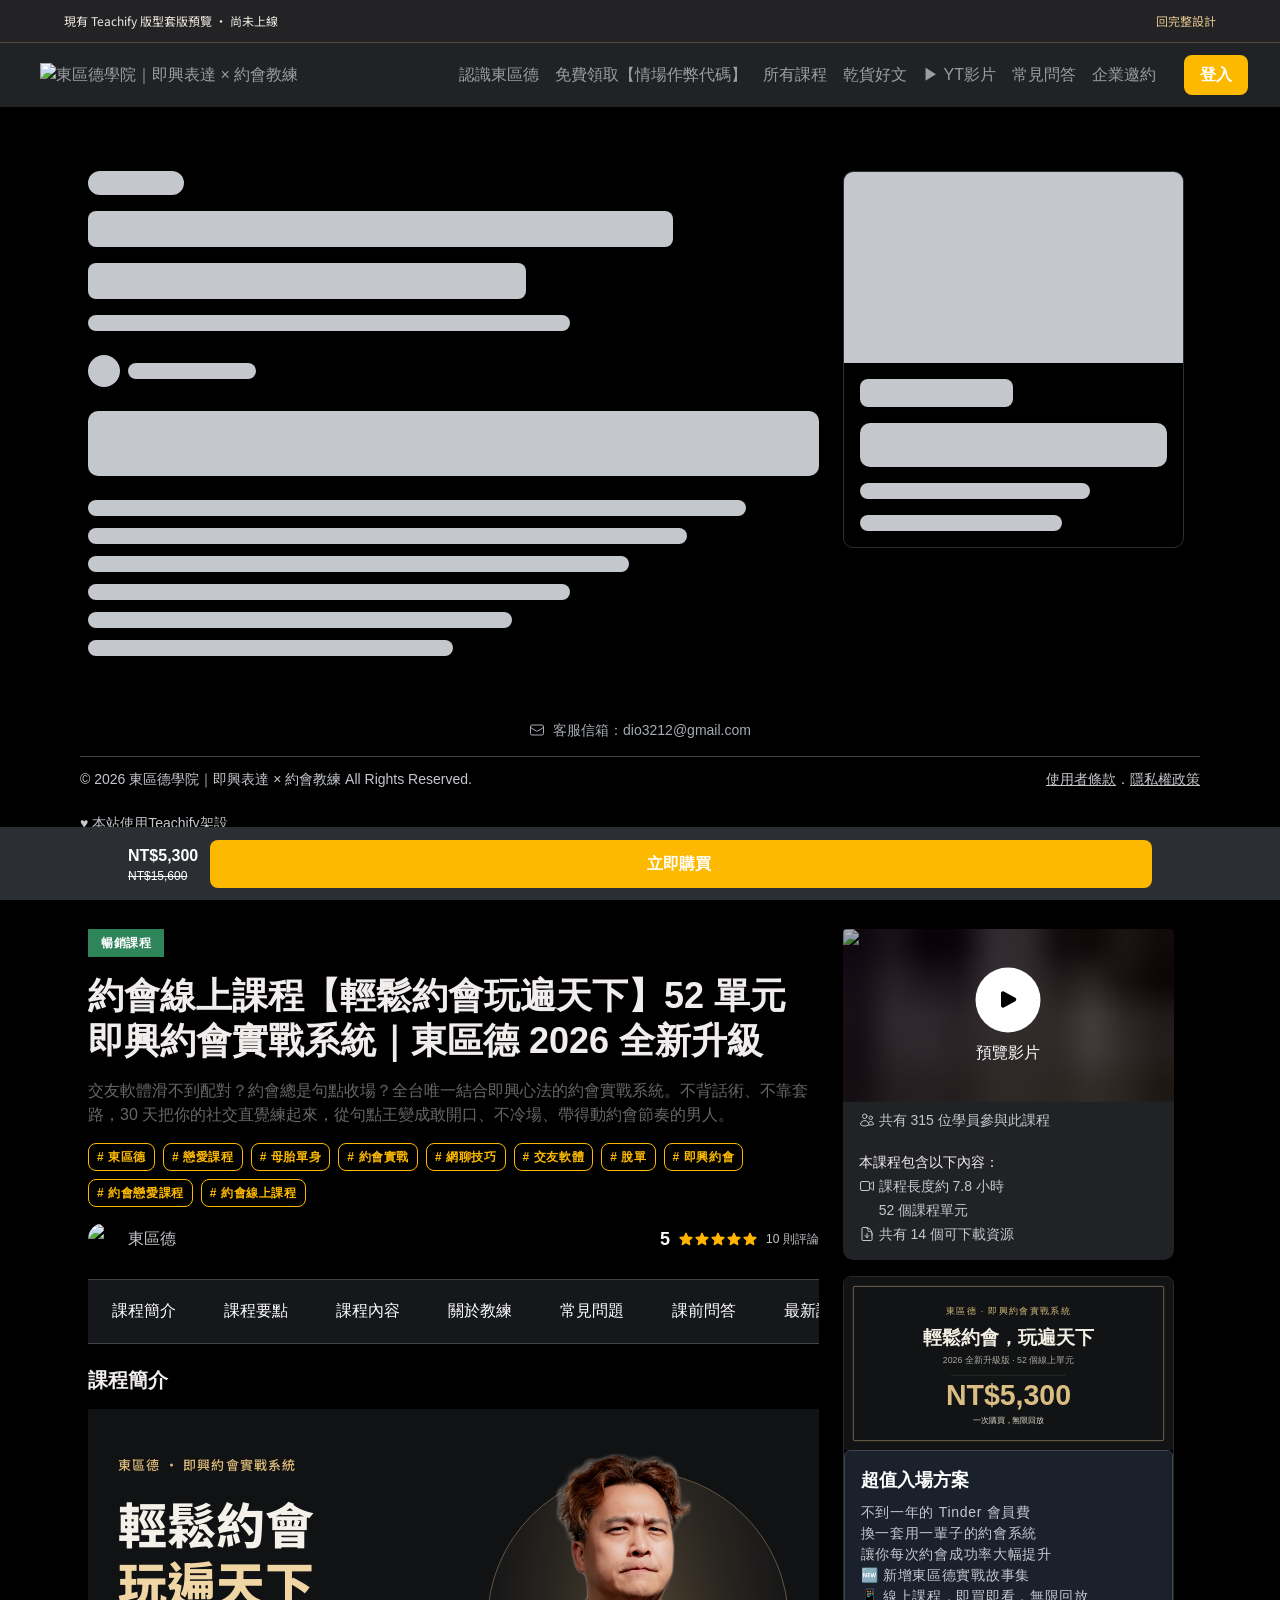
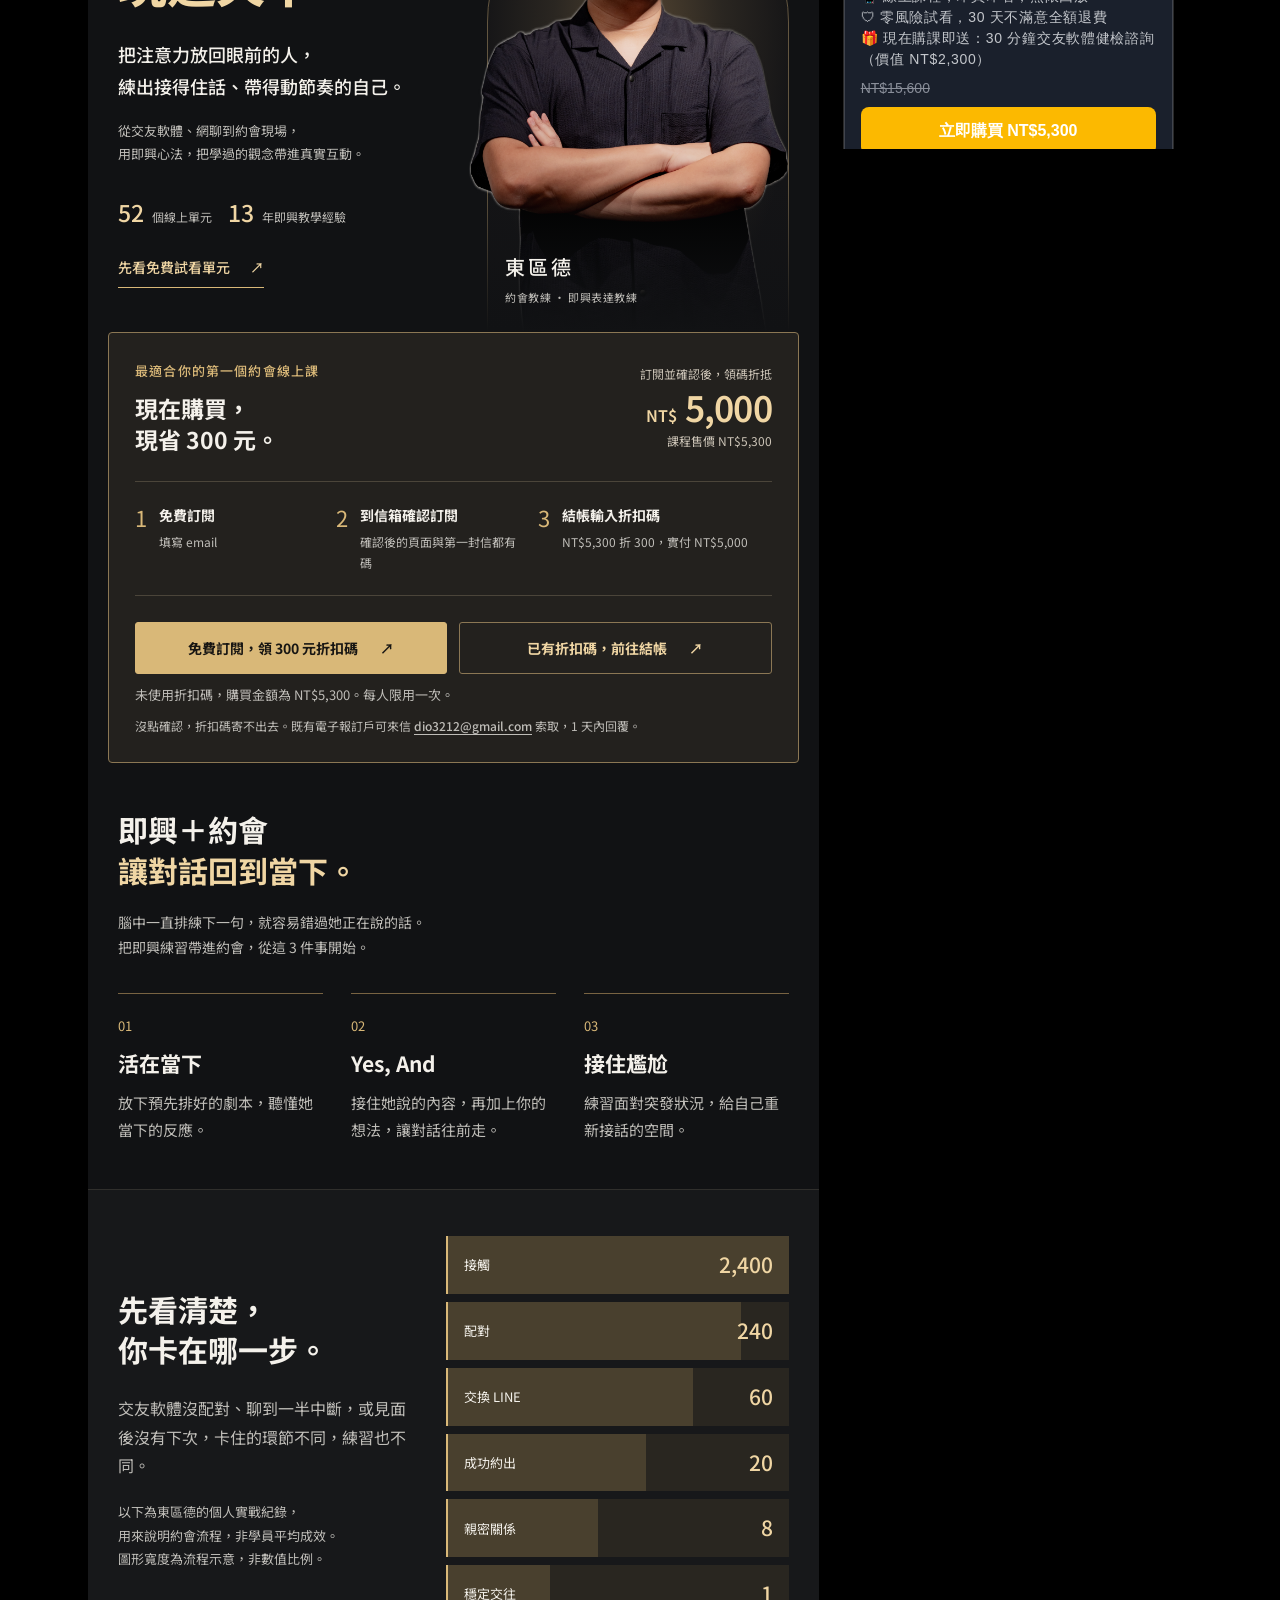
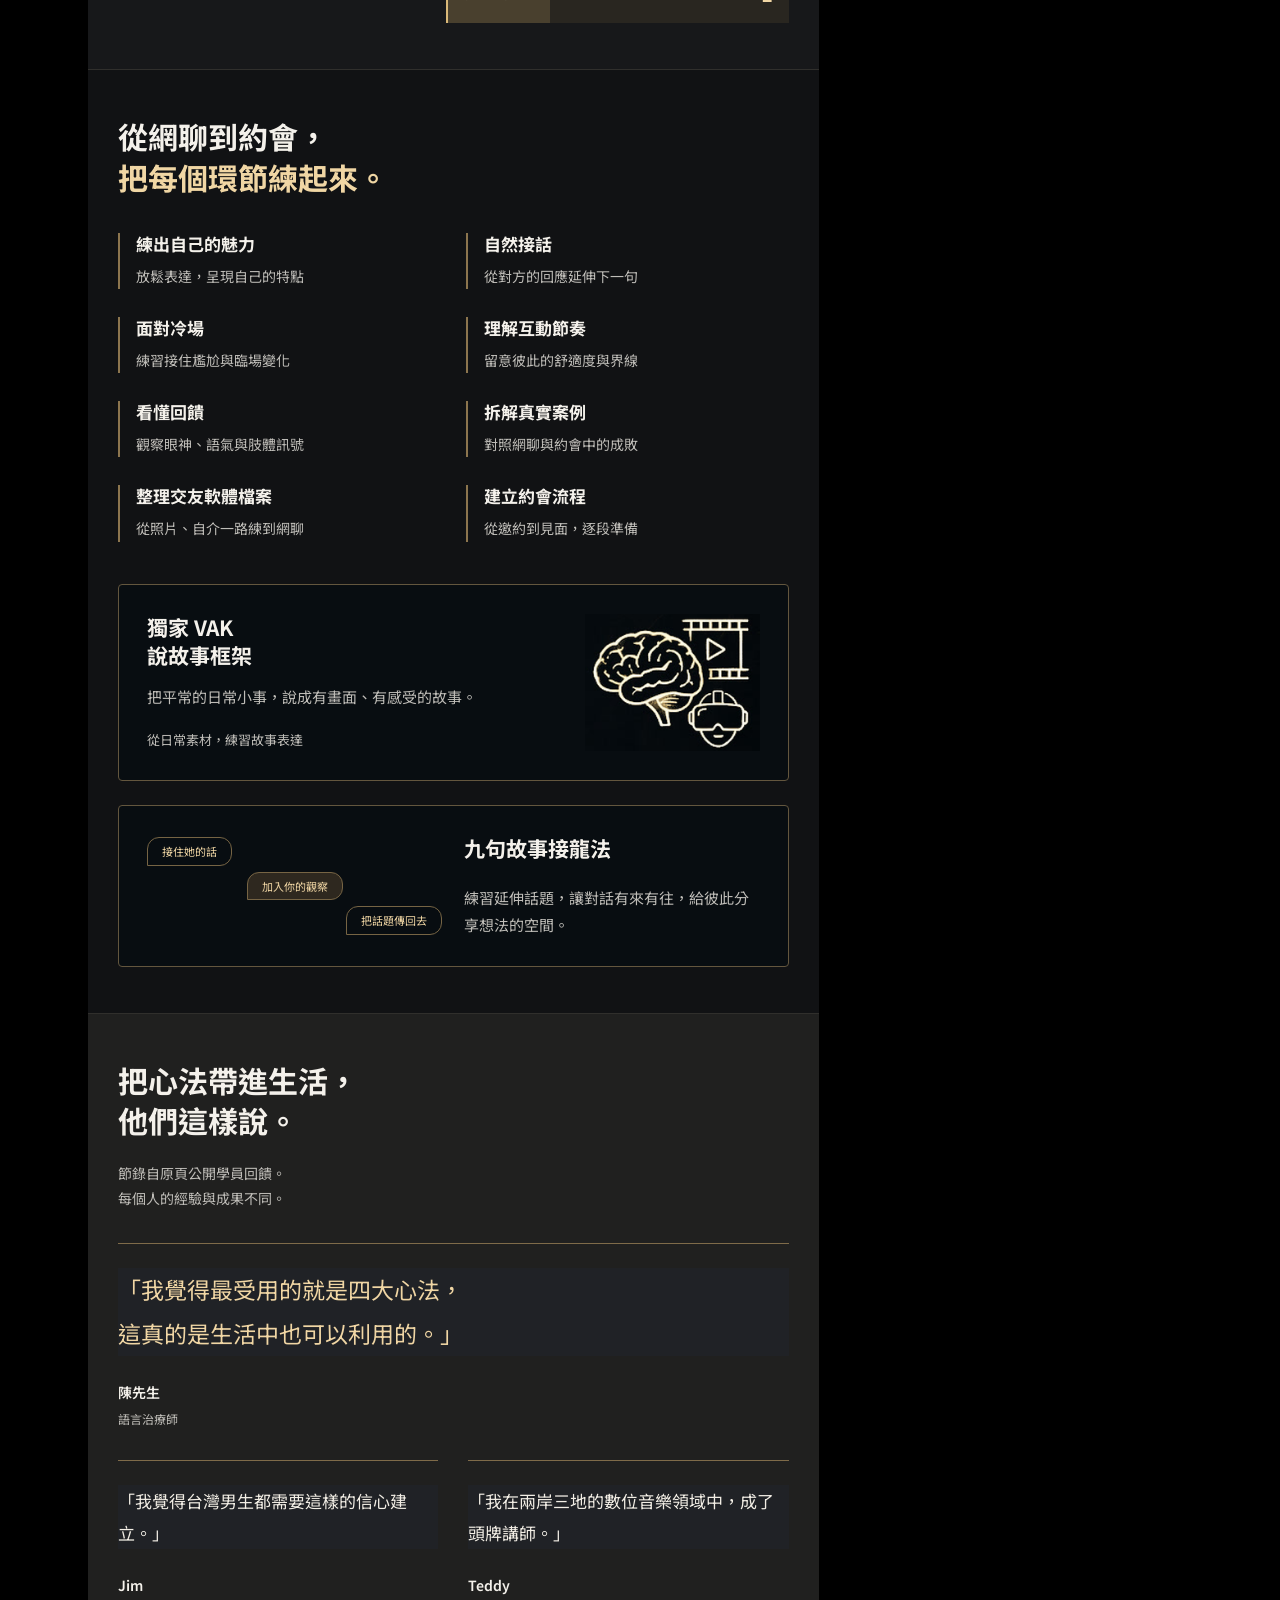
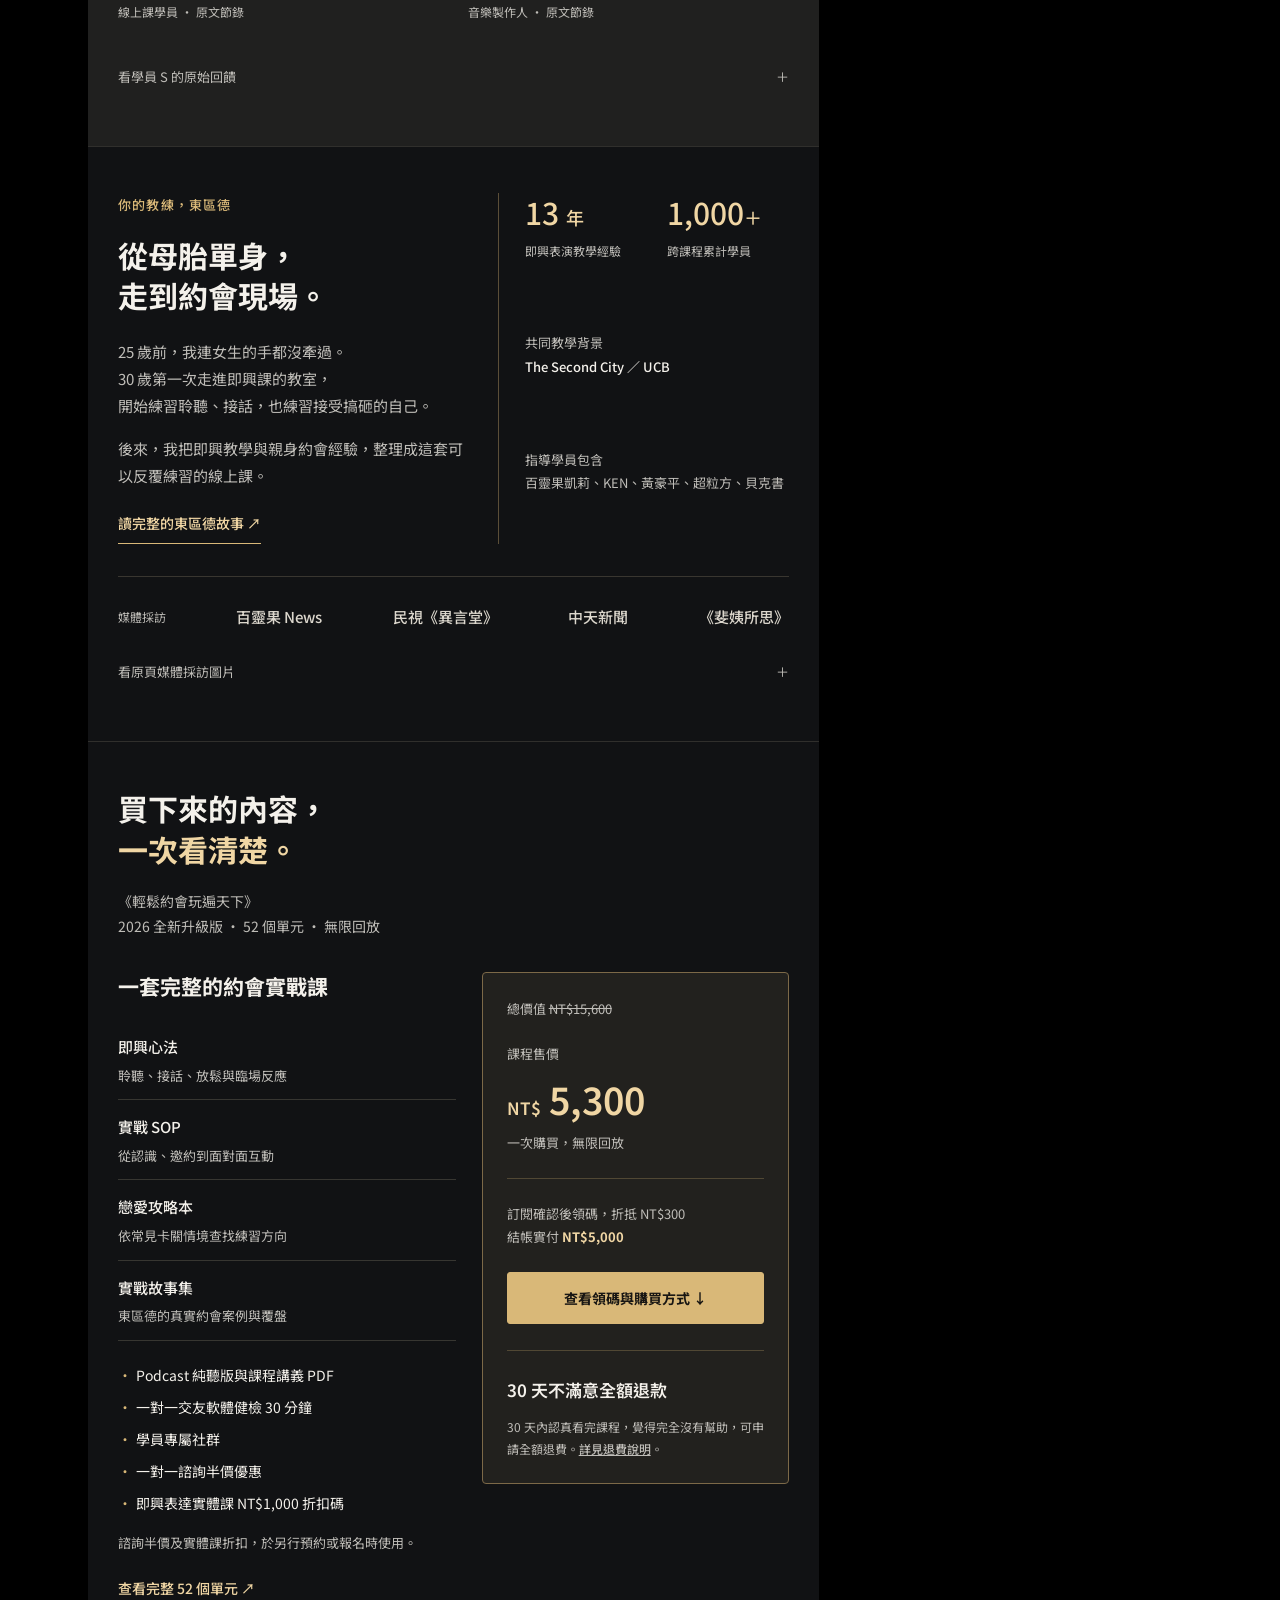
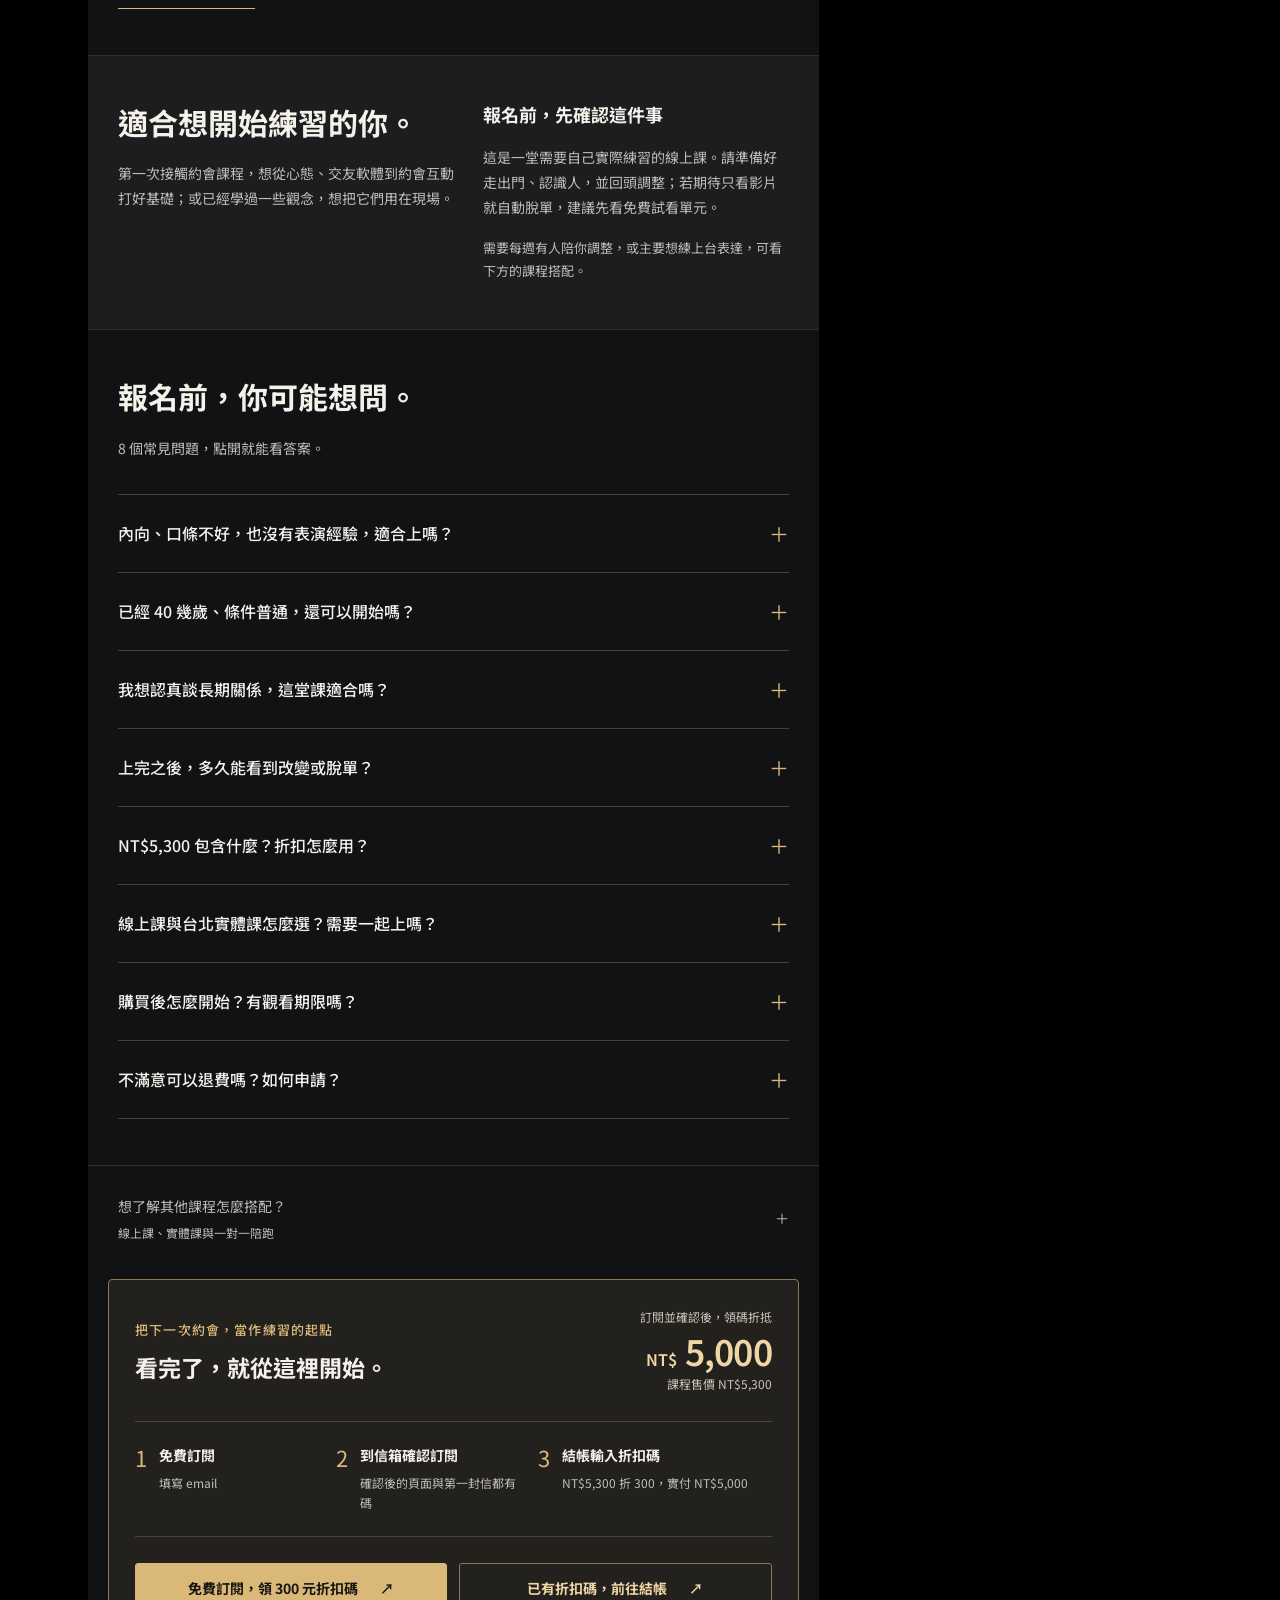
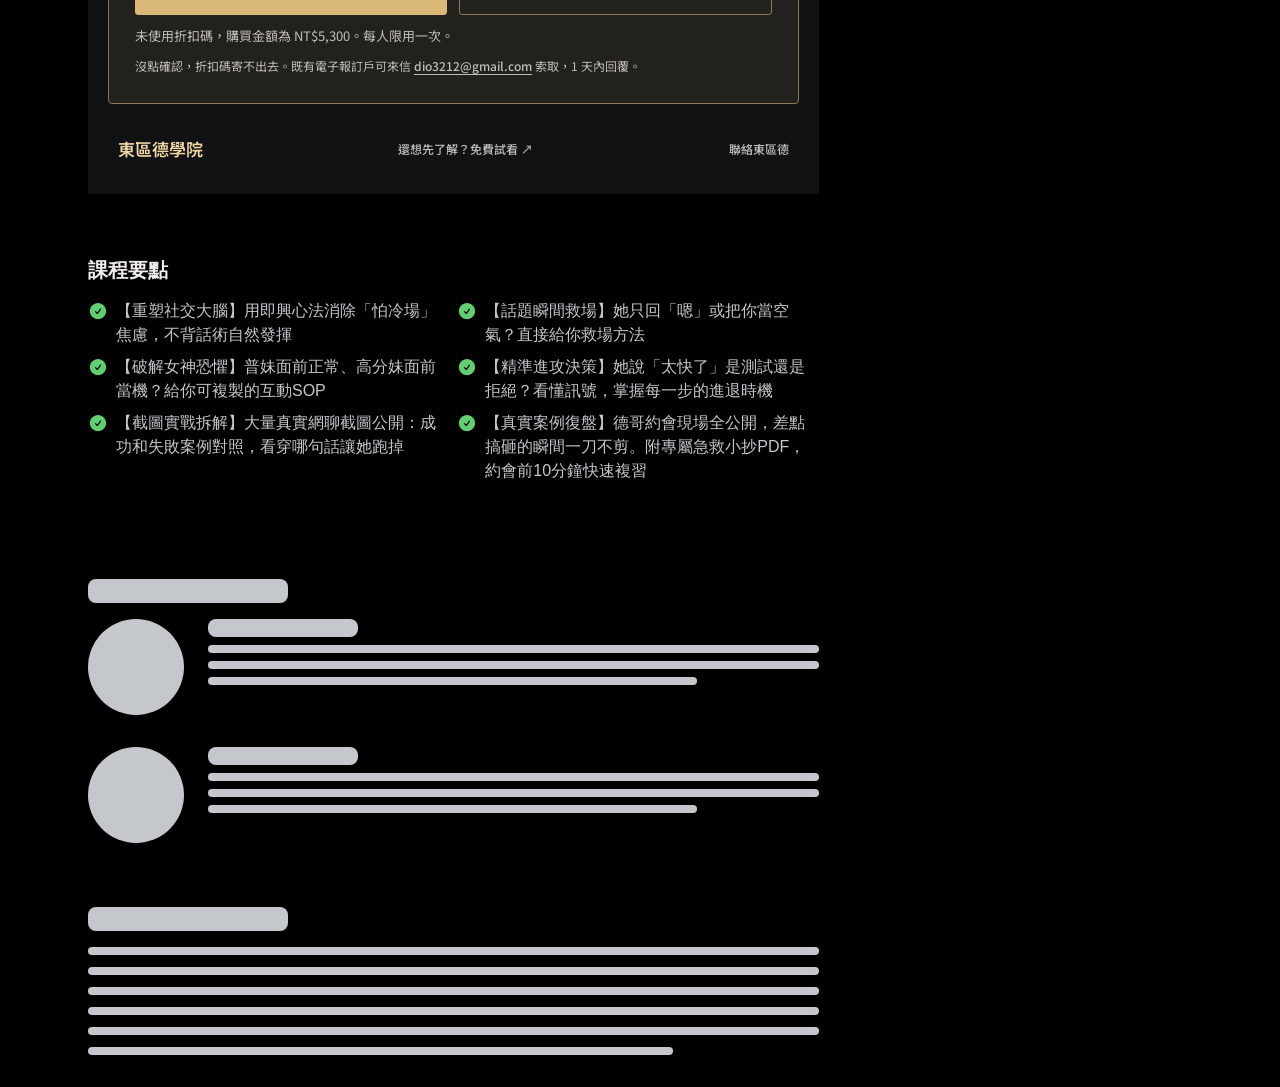
==== platform-preview.html @ cafd74aa "Publish course design preview for mobile review" ====
<!DOCTYPE html>
<html class="dark" data-dpl-id="dpl_GpufBgTNr7kVgZqBGehk2gCC9Cjb" data-theme="dark" lang="zh-TW"><head><meta charset="utf-8"/><meta content="width=device-width, initial-scale=1" name="viewport"/><link data-precedence="next" href="assets/platform-0.css" rel="stylesheet"/><link data-precedence="next" href="assets/platform-1.css" rel="stylesheet"/><meta content="" name="next-size-adjust"/><meta content="notranslate" name="google"/><link href="https://s.teachifycdn.com" rel="preconnect"/><title>約會線上課程｜輕鬆約會玩遍天下・即興約會實戰系統｜東區德</title><meta content="gt1OTqelJkVAQu89aeY-Hbd9SSR4gyKDuWW5KPuzaQw" name="google-site-verification"/><link href="https://dioacademy.tw/courses/improvdating.md" rel="alternate" type="text/markdown"/><meta content="gt1OTqelJkVAQu89aeY-Hbd9SSR4gyKDuWW5KPuzaQw" name="google-site-verification"/><meta content="summary_large_image" name="twitter:card"/><meta content="約會線上課程｜輕鬆約會玩遍天下・即興約會實戰系統｜東區德" name="twitter:title"/><meta content="約會線上課程《輕鬆約會玩遍天下》：52 單元、8 小時，從交友軟體檔案、網聊節奏到約會現場的臨場反應，用即興心法一次打通。13 年即興教練東區德親授，30 天不滿意全額退費。" name="twitter:description"/><meta content="https://s.teachifycdn.com/image/width=1200,quality=80/course/cover_photo/5167f36f-24be-4bf2-8df0-d4dcd463364e/6dd6cca4-dcba-498c-91af-2bfdadcface2.png" name="twitter:image"/><meta content="約會線上課程【輕鬆約會玩遍天下】52 單元即興約會實戰系統｜東區德 2026 全新升級" name="twitter:image:alt"/><link href="https://s.teachifycdn.com/image/width=180,quality=80/school/favicon/0bd36c93-51b1-4aa8-a9fa-98832effd8a9/175185d8-6d73-4ff3-9c79-03db3300010d.png" rel="icon"/><link href="https://s.teachifycdn.com/image/width=180,quality=80/school/favicon/0bd36c93-51b1-4aa8-a9fa-98832effd8a9/175185d8-6d73-4ff3-9c79-03db3300010d.png" rel="apple-touch-icon"/><link href="https://dioacademy.tw/llms.txt" rel="llms-txt"/><link href="https://dioacademy.tw/llms.txt" rel="describedby" type="text/markdown"/><link href="https://dioacademy.tw/sitemap.xml" rel="sitemap" type="application/xml"/><link href="https://dioacademy.tw/.well-known/api-catalog" rel="api-catalog"/><link href="https://dioacademy.tw/.well-known/agent-skills/index.json" rel="agent-skills"/><link href="https://dioacademy.tw/.well-known/mcp/server-card.json" rel="mcp-server"/><link href="https://dioacademy.tw/.well-known/acp.json" rel="acp"/><link href="https://loopwise.com" rel="generator"/><link href="https://dioacademy.tw/courses/improvdating.md" rel="alternate" type="text/markdown"/><style id="ssr-brand-vars">:root[lang] { --color-brand-primaryColor: #fcb900; --dt-color-brand-primaryColor: #fcb900; --color-brand-secondaryColor: #202226; --dt-color-brand-secondaryColor: #202226; --color-brand-titleColor: #f1eded; --dt-color-brand-titleColor: #f1eded; --color-brand-secondaryTitleColor: #9c9da0; --dt-color-brand-secondaryTitleColor: #9c9da0; --color-brand-backgroundColor: #000; --dt-color-brand-backgroundColor: #000; } :root[lang].dark body { background-color: var(--color-brand-backgroundColor); color: #f7fafc; }</style><link href="assets/platform-2.css" rel="stylesheet"/><meta content="noindex,nofollow" name="robots"/><link href="design.css" rel="stylesheet"/></head><body><div class="dl-reviewbar"><span>現有 Teachify 版型套版預覽 · 尚未上線</span><nav><a href="index.html">回完整設計</a></nav></div><div hidden=""><!--$--><!--/$--></div><!--&--><!--&--><!--&--><!--$--><!--/$--><!--$?--><template id="B:0"></template><!--/$--><!--$--><!--/$--><!--&--><div class="navbar-wrapper sticky w-full md:sticky top-0 !z-[1000] md:top-0" style="transition-property:all;transition-duration:500ms;transition-timing-function:cubic-bezier(0.4, 0, 0.2, 1)"><div data-loopwise-slot="header-before"></div><div data-loopwise="header"><div class="Navbar-module__ztCXWW__root" style="--navbar-bg:var(--color-brand-secondaryColor, var(--color-gray-850, var(--chakra-colors-gray-850, #202226)));--navbar-color:var(--color-brand-secondaryTitleColor, var(--color-gray-200, var(--chakra-colors-gray-200, #c4c7cc)))"><div class="Navbar-module__ztCXWW__bar" style="--navbar-bg:var(--color-brand-secondaryColor, var(--color-gray-850, var(--chakra-colors-gray-850, #202226)));--navbar-color:var(--color-brand-secondaryTitleColor, var(--color-gray-200, var(--chakra-colors-gray-200, #c4c7cc)))"><div class="Navbar-module__ztCXWW__brandSlot"><a class="Link-module__GAE3-G__link" href="https://dioacademy.tw/"><img alt="東區德學院｜即興表達 × 約會教練" src="https://s.teachifycdn.com/image/width=400,quality=80,format=webp/school/logo/0bd36c93-51b1-4aa8-a9fa-98832effd8a9/48d50e50-8056-4fb3-b46b-32e54c15f61a.png" style="width:auto;max-height:3rem"/></a></div><div class="Navbar-module__ztCXWW__menuToggleSlot"><button aria-label="Toggle Navigation" class="Navbar-module__ztCXWW__iconButton" style="color:var(--color-brand-secondaryTitleColor, var(--color-gray-200, var(--chakra-colors-gray-200, #c4c7cc)))" type="button"><svg aria-hidden="true" data-slot="icon" fill="currentColor" height="18px" style="display:inline-block;vertical-align:middle;flex-shrink:0" viewbox="0 0 24 24" width="18px" xmlns="http://www.w3.org/2000/svg"><path clip-rule="evenodd" d="M3 6.75A.75.75 0 0 1 3.75 6h16.5a.75.75 0 0 1 0 1.5H3.75A.75.75 0 0 1 3 6.75ZM3 12a.75.75 0 0 1 .75-.75h16.5a.75.75 0 0 1 0 1.5H3.75A.75.75 0 0 1 3 12Zm0 5.25a.75.75 0 0 1 .75-.75h16.5a.75.75 0 0 1 0 1.5H3.75a.75.75 0 0 1-.75-.75Z" fill-rule="evenodd"></path></svg></button></div><div class="Navbar-module__ztCXWW__desktopNavSlot"><div style="display:contents"><nav class="DesktopNav-module__fElAFG__root"><ul class="DesktopNav-module__fElAFG__row"><li class="DesktopNav-module__fElAFG__cell nav-item-aboutme"><div class="DesktopNav-module__fElAFG__trigger" data-no-children="true"><a class="Link-module__GAE3-G__link Link-module__GAE3-G__noHoverUnderline DesktopNav-module__fElAFG__menuLink" href="https://dioacademy.tw/posts/aboutme" rel="noopener noreferrer" role="link" style="--menu-link-color:var(--color-brand-secondaryTitleColor, var(--chakra-colors-brand-secondaryTitleColor, #565B66));display:flex;padding-left:0.5rem;padding-right:0.5rem;align-items:center;height:100%;font-size:md;font-weight:500" target="_blank">認識東區德</a></div></li><li class="DesktopNav-module__fElAFG__cell nav-item-cheatcode_home?utm_source=site&amp;utm_medium=nav&amp;utm_campaign=cheatcode&amp;utm_content=global-nav"><div class="DesktopNav-module__fElAFG__trigger" data-no-children="true"><a class="Link-module__GAE3-G__link Link-module__GAE3-G__noHoverUnderline DesktopNav-module__fElAFG__menuLink" href="https://dio.kit.com/cheatcode_home?utm_source=site&amp;utm_medium=nav&amp;utm_campaign=cheatcode&amp;utm_content=global-nav" rel="noopener noreferrer" role="link" style="--menu-link-color:var(--color-brand-secondaryTitleColor, var(--chakra-colors-brand-secondaryTitleColor, #565B66));display:flex;padding-left:0.5rem;padding-right:0.5rem;align-items:center;height:100%;font-size:md;font-weight:500" target="_blank">免費領取【情場作弊代碼】</a></div></li><li class="DesktopNav-module__fElAFG__cell nav-item-#courses"><div class="DesktopNav-module__fElAFG__trigger" data-no-children="true"><a class="Link-module__GAE3-G__link Link-module__GAE3-G__noHoverUnderline DesktopNav-module__fElAFG__menuLink" href="https://dioacademy.tw/#courses" role="link" style="--menu-link-color:var(--color-brand-secondaryTitleColor, var(--chakra-colors-brand-secondaryTitleColor, #565B66));display:flex;padding-left:0.5rem;padding-right:0.5rem;align-items:center;height:100%;font-size:md;font-weight:500">所有課程</a></div></li><li class="DesktopNav-module__fElAFG__cell nav-item-"><div class="DesktopNav-module__fElAFG__trigger" data-no-children="true"><a class="Link-module__GAE3-G__link Link-module__GAE3-G__noHoverUnderline DesktopNav-module__fElAFG__menuLink" href="https://dioacademy.tw/blog/" rel="noopener noreferrer" role="link" style="--menu-link-color:var(--color-brand-secondaryTitleColor, var(--chakra-colors-brand-secondaryTitleColor, #565B66));display:flex;padding-left:0.5rem;padding-right:0.5rem;align-items:center;height:100%;font-size:md;font-weight:500" target="_blank">乾貨好文</a></div></li><li class="DesktopNav-module__fElAFG__cell nav-item-playlist?list=PL5qoOFUv_O90bW76tBq0vupxZIKo_-Tin"><div class="DesktopNav-module__fElAFG__trigger" data-no-children="true"><a class="Link-module__GAE3-G__link Link-module__GAE3-G__noHoverUnderline DesktopNav-module__fElAFG__menuLink" href="https://www.youtube.com/playlist?list=PL5qoOFUv_O90bW76tBq0vupxZIKo_-Tin" rel="noopener noreferrer" role="link" style="--menu-link-color:var(--color-brand-secondaryTitleColor, var(--chakra-colors-brand-secondaryTitleColor, #565B66));display:flex;padding-left:0.5rem;padding-right:0.5rem;align-items:center;height:100%;font-size:md;font-weight:500" target="_blank">▶ YT影片</a></div></li><li class="DesktopNav-module__fElAFG__cell nav-item-"><div class="DesktopNav-module__fElAFG__trigger" data-no-children="true"><a class="Link-module__GAE3-G__link Link-module__GAE3-G__noHoverUnderline DesktopNav-module__fElAFG__menuLink" href="https://dioacademy.tw/faqs/" rel="noopener noreferrer" role="link" style="--menu-link-color:var(--color-brand-secondaryTitleColor, var(--chakra-colors-brand-secondaryTitleColor, #565B66));display:flex;padding-left:0.5rem;padding-right:0.5rem;align-items:center;height:100%;font-size:md;font-weight:500" target="_blank">常見問答</a></div></li><li class="DesktopNav-module__fElAFG__cell nav-item-"><div class="DesktopNav-module__fElAFG__trigger" data-no-children="true"><a class="Link-module__GAE3-G__link Link-module__GAE3-G__noHoverUnderline DesktopNav-module__fElAFG__menuLink" href="https://dioacademy.tw/invite/" rel="noopener noreferrer" role="link" style="--menu-link-color:var(--color-brand-secondaryTitleColor, var(--chakra-colors-brand-secondaryTitleColor, #565B66));display:flex;padding-left:0.5rem;padding-right:0.5rem;align-items:center;height:100%;font-size:md;font-weight:500" target="_blank">企業邀約</a></div></li></ul></nav></div></div><div class="flex items-center"><a class="inline-flex items-center justify-center cursor-pointer select-none whitespace-nowrap rounded-md font-semibold transition-colors duration-200 focus:outline-none focus-visible:ring-2 focus-visible:ring-offset-2 focus-visible:ring-[var(--btn-ring-color)] bg-brand-primaryColor text-white hover:opacity-90 px-4 py-2 text-sm h-10 btn-topbar gap-2" href="https://dioacademy.tw/login" style="display:inline-flex;align-items:center;justify-content:center;cursor:pointer;font-weight:600;border-radius:calc(var(--radius) - 2px);white-space:nowrap;padding-inline:1rem;min-height:2.5rem;font-size:1rem;--btn-bg-base:var(--color-brand-primaryColor);background-color:var(--btn-bg, var(--btn-bg-base));color:white;border-width:0;--btn-ring-color:var(--color-brand-primaryColor)">登入</a></div></div></div></div><div data-loopwise-slot="header-after"></div></div><main class="pt-0 md:pt-0 w-full" id="content" role="main"><!--&--><!--&--><!--&--><!--&--><!--$?--><template id="B:1"></template><div aria-hidden="true" class="mx-auto w-full max-w-[72rem] px-4 pt-12 md:flex md:pt-16"><div class="max-w-3xl shrink-0 grow-0 basis-2/3 px-2 pb-8"><div class="flex flex-col items-start gap-4"><div aria-label="Loading..." class="bg-gray-200 w-[96px] h-[24px] rounded-full dark:bg-ui-surface-sunken animate-pulse" role="status" style="width:96px;height:24px;background-color:var(--color-gray-200);border-radius:9999px"></div><div aria-label="Loading..." class="bg-gray-200 w-4/5 h-[36px] rounded-md dark:bg-ui-surface-sunken animate-pulse" role="status" style="width:80%;height:36px;background-color:var(--color-gray-200);border-radius:calc(var(--radius) - 2px)"></div><div aria-label="Loading..." class="bg-gray-200 w-3/5 h-[36px] rounded-md dark:bg-ui-surface-sunken animate-pulse" role="status" style="width:60%;height:36px;background-color:var(--color-gray-200);border-radius:calc(var(--radius) - 2px)"></div><div aria-label="Loading..." class="bg-gray-200 w-[66%] h-[16px] rounded-md dark:bg-ui-surface-sunken animate-pulse" role="status" style="width:66%;height:16px;background-color:var(--color-gray-200);border-radius:calc(var(--radius) - 2px)"></div><div class="flex items-center gap-2 pt-2"><div aria-label="Loading..." class="bg-gray-200 w-8 h-8 rounded-full dark:bg-ui-surface-sunken animate-pulse" role="status" style="width:2rem;height:2rem;background-color:var(--color-gray-200);border-radius:9999px"></div><div aria-label="Loading..." class="bg-gray-200 w-[128px] h-[16px] rounded-md dark:bg-ui-surface-sunken animate-pulse" role="status" style="width:128px;height:16px;background-color:var(--color-gray-200);border-radius:calc(var(--radius) - 2px)"></div></div></div><div class="my-6 h-[48px] md:h-[65px]"><div aria-label="Loading..." class="bg-gray-200 w-full h-full rounded-lg dark:bg-ui-surface-sunken animate-pulse" role="status" style="width:100%;height:100%;background-color:var(--color-gray-200);border-radius:var(--radius)"></div></div><div class="mb-10 md:hidden"><div class="overflow-hidden rounded-lg border border-gray-100 dark:border-gray-800"><div class="aspect-video w-full"><div aria-label="Loading..." class="bg-gray-200 w-full h-full rounded-none dark:bg-ui-surface-sunken animate-pulse" role="status" style="width:100%;height:100%;background-color:var(--color-gray-200);border-radius:0"></div></div><div class="flex flex-col gap-4 px-3 pt-4 pb-4 lg:px-4"><div aria-label="Loading..." class="bg-gray-200 w-1/2 h-[28px] rounded-md dark:bg-ui-surface-sunken animate-pulse" role="status" style="width:50%;height:28px;background-color:var(--color-gray-200);border-radius:calc(var(--radius) - 2px)"></div><div aria-label="Loading..." class="bg-gray-200 w-full h-[44px] rounded-lg dark:bg-ui-surface-sunken animate-pulse" role="status" style="width:100%;height:44px;background-color:var(--color-gray-200);border-radius:var(--radius)"></div><div aria-label="Loading..." class="bg-gray-200 w-3/4 h-[16px] rounded-md dark:bg-ui-surface-sunken animate-pulse" role="status" style="width:75%;height:16px;background-color:var(--color-gray-200);border-radius:calc(var(--radius) - 2px)"></div><div aria-label="Loading..." class="bg-gray-200 w-[66%] h-[16px] rounded-md dark:bg-ui-surface-sunken animate-pulse" role="status" style="width:66%;height:16px;background-color:var(--color-gray-200);border-radius:calc(var(--radius) - 2px)"></div></div></div></div><div class="flex flex-col gap-3"><div aria-label="Loading..." class="bg-gray-200 w-[90%] h-[16px] rounded-md dark:bg-ui-surface-sunken animate-pulse" role="status" style="width:90%;height:16px;background-color:var(--color-gray-200);border-radius:calc(var(--radius) - 2px)"></div><div aria-label="Loading..." class="bg-gray-200 w-[82%] h-[16px] rounded-md dark:bg-ui-surface-sunken animate-pulse" role="status" style="width:82%;height:16px;background-color:var(--color-gray-200);border-radius:calc(var(--radius) - 2px)"></div><div aria-label="Loading..." class="bg-gray-200 w-[74%] h-[16px] rounded-md dark:bg-ui-surface-sunken animate-pulse" role="status" style="width:74%;height:16px;background-color:var(--color-gray-200);border-radius:calc(var(--radius) - 2px)"></div><div aria-label="Loading..." class="bg-gray-200 w-[66%] h-[16px] rounded-md dark:bg-ui-surface-sunken animate-pulse" role="status" style="width:66%;height:16px;background-color:var(--color-gray-200);border-radius:calc(var(--radius) - 2px)"></div><div aria-label="Loading..." class="bg-gray-200 w-[58%] h-[16px] rounded-md dark:bg-ui-surface-sunken animate-pulse" role="status" style="width:58%;height:16px;background-color:var(--color-gray-200);border-radius:calc(var(--radius) - 2px)"></div><div aria-label="Loading..." class="bg-gray-200 w-1/2 h-[16px] rounded-md dark:bg-ui-surface-sunken animate-pulse" role="status" style="width:50%;height:16px;background-color:var(--color-gray-200);border-radius:calc(var(--radius) - 2px)"></div></div></div><div class="hidden shrink-0 grow-0 basis-1/3 px-4 md:block"><div class="overflow-hidden rounded-lg border border-gray-100 dark:border-gray-800"><div class="aspect-video w-full"><div aria-label="Loading..." class="bg-gray-200 w-full h-full rounded-none dark:bg-ui-surface-sunken animate-pulse" role="status" style="width:100%;height:100%;background-color:var(--color-gray-200);border-radius:0"></div></div><div class="flex flex-col gap-4 px-3 pt-4 pb-4 lg:px-4"><div aria-label="Loading..." class="bg-gray-200 w-1/2 h-[28px] rounded-md dark:bg-ui-surface-sunken animate-pulse" role="status" style="width:50%;height:28px;background-color:var(--color-gray-200);border-radius:calc(var(--radius) - 2px)"></div><div aria-label="Loading..." class="bg-gray-200 w-full h-[44px] rounded-lg dark:bg-ui-surface-sunken animate-pulse" role="status" style="width:100%;height:44px;background-color:var(--color-gray-200);border-radius:var(--radius)"></div><div aria-label="Loading..." class="bg-gray-200 w-3/4 h-[16px] rounded-md dark:bg-ui-surface-sunken animate-pulse" role="status" style="width:75%;height:16px;background-color:var(--color-gray-200);border-radius:calc(var(--radius) - 2px)"></div><div aria-label="Loading..." class="bg-gray-200 w-[66%] h-[16px] rounded-md dark:bg-ui-surface-sunken animate-pulse" role="status" style="width:66%;height:16px;background-color:var(--color-gray-200);border-radius:calc(var(--radius) - 2px)"></div></div></div></div></div><!--/$--><!--/&--><!--/&--><!--/&--><!--/&--></main><div class="footer-wrapper w-full"><div data-loopwise-slot="footer-before"></div><div data-loopwise="footer"><footer class="mx-auto mb-8 w-full max-w-6xl px-4 py-8 text-gray-500 md:mb-0 dark:text-gray-300" role="contentinfo"><div class="mb-4 flex flex-col items-center justify-center gap-2 md:flex-row md:gap-8"><a class="text-sm" href="mailto:dio3212@gmail.com"><div class="flex items-center"><svg aria-hidden="true" data-slot="icon" fill="none" height="16px" stroke="currentColor" stroke-width="1.5" style="display:inline-block;vertical-align:middle;flex-shrink:0" viewbox="0 0 24 24" width="16px" xmlns="http://www.w3.org/2000/svg"><path d="M21.75 6.75v10.5a2.25 2.25 0 0 1-2.25 2.25h-15a2.25 2.25 0 0 1-2.25-2.25V6.75m19.5 0A2.25 2.25 0 0 0 19.5 4.5h-15a2.25 2.25 0 0 0-2.25 2.25m19.5 0v.243a2.25 2.25 0 0 1-1.07 1.916l-7.5 4.615a2.25 2.25 0 0 1-2.36 0L3.32 8.91a2.25 2.25 0 0 1-1.07-1.916V6.75" stroke-linecap="round" stroke-linejoin="round"></path></svg><span class="ml-2">客服信箱：dio3212@gmail.com</span></div></a></div><hr class="border-gray-200 dark:border-gray-700"/><div class="mb-2 flex flex-col items-center justify-between pt-3 text-center text-sm text-gray-400 lg:flex-row dark:text-gray-200"><div class="max-w-full text-center lg:max-w-[80%] lg:text-left">© 2026 東區德學院｜即興表達 × 約會教練 All Rights Reserved.</div><div class="lg:ml-auto"><span><a class="underline hover:text-black dark:hover:text-white" href="https://dioacademy.tw/terms">使用者條款</a>．<a class="underline hover:text-black dark:hover:text-white" href="https://dioacademy.tw/privacy">隱私權政策</a></span></div></div><div class="flex flex-col items-center justify-between pb-8 text-sm text-gray-400 lg:flex-row lg:pb-0 dark:text-gray-200 [&amp;_a]:block [&amp;_a]:text-center md:[&amp;_a]:inline-block"><div class="mt-4 flex w-full justify-center md:justify-start [&amp;_a]:inline [&amp;_a]:underline">♥ 本站使用 <a href="https://teachify.tw/?ref=dio3212" rel="noopener noreferrer" target="_blank">Teachify</a> 架設</div></div></footer></div><div data-loopwise-slot="footer-after"></div></div><!--/&--><nav aria-hidden="true" style="position:absolute;width:1px;height:1px;padding:0;margin:-1px;overflow:hidden;clip:rect(0, 0, 0, 0);white-space:nowrap;border:0"><a href="https://dioacademy.tw/developer-portal" tabindex="-1">Developer and agent API documentation</a><a href="https://dioacademy.tw/llms.txt" tabindex="-1">Site content index for AI agents (llms.txt)</a><a href="https://dioacademy.tw/openapi.json" tabindex="-1">API documentation (OpenAPI)</a><a href="https://dioacademy.tw/auth.md" tabindex="-1">API authentication guide</a></nav><form action="/search" aria-hidden="true" method="get" style="position:absolute;width:1px;height:1px;padding:0;margin:-1px;overflow:hidden;clip:rect(0, 0, 0, 0);white-space:nowrap;border:0" toolautosubmit="" tooldescription="Search this school's catalog of courses, events, membership plans, and posts by keyword. Use when the kind of result wanted is unknown or spans several: search_courses and search_posts each narrow to one, and neither reaches events or membership plans." toolname="search_catalog"><label for="webmcp-search-q">Search this school</label><input id="webmcp-search-q" name="q" required="" tabindex="-1" toolparamdescription="The keyword to search the catalog for." type="search"/><button tabindex="-1" type="submit">Search</button></form><!--/&--><!--/&--><!--/&--><div id="S:1"><div class="pt-12 md:pt-16 max-w-6xl md:flex course-body" id="course-improvdating" style="max-width:6xl;width:100%;margin-inline:auto;padding-inline:1rem"><div class="course-main max-w-3xl shrink-0 px-2 pb-8" style="flex:0 0 66.6666%"><div class="course-hero"><div class="flex flex-col items-start gap-4"><span class="px-3 py-1 text-sm" style="display:inline-block;padding:0 6px;border-radius:20;font-size:0.75em;font-weight:600;text-transform:uppercase;letter-spacing:0.05em;line-height:1.5;border-width:1px;border-style:solid;white-space:nowrap;background-color:var(--dt-color-legacyScheme-badge-green-border);color:var(--dt-color-legacyScheme-white);border-color:transparent;padding-inline:0.75rem;padding-block:0.25rem">暢銷課程</span><h1 class="text-brand-titleColor text-xl md:text-4xl" style="color:var(--color-brand-titleColor);font-weight:700;line-height:1.25">約會線上課程【輕鬆約會玩遍天下】52 單元即興約會實戰系統｜東區德 2026 全新升級</h1><p style="color:#666">交友軟體滑不到配對？約會總是句點收場？全台唯一結合即興心法的約會實戰系統。不背話術、不靠套路，30 天把你的社交直覺練起來，從句點王變成敢開口、不冷場、帶得動約會節奏的男人。</p><div class="" style="display:flex;flex-wrap:wrap;align-items:flex-start;justify-content:flex-start;gap:0.5rem"><div class="" style="display:flex;align-items:flex-start"><span class="px-2 py-1 rounded-md whitespace-normal" style="display:inline-block;padding:0 6px;border-radius:calc(var(--radius) - 2px);font-size:0.75em;font-weight:600;text-transform:uppercase;letter-spacing:0.05em;line-height:1.5;border-width:1px;border-style:solid;white-space:nowrap;background-color:transparent;color:var(--dt-color-brand-primaryColor);border-color:var(--dt-color-brand-primaryColor);padding-inline:0.5rem;padding-block:0.25rem"># <!-- -->東區德</span></div><div class="" style="display:flex;align-items:flex-start"><span class="px-2 py-1 rounded-md whitespace-normal" style="display:inline-block;padding:0 6px;border-radius:calc(var(--radius) - 2px);font-size:0.75em;font-weight:600;text-transform:uppercase;letter-spacing:0.05em;line-height:1.5;border-width:1px;border-style:solid;white-space:nowrap;background-color:transparent;color:var(--dt-color-brand-primaryColor);border-color:var(--dt-color-brand-primaryColor);padding-inline:0.5rem;padding-block:0.25rem"># <!-- -->戀愛課程</span></div><div class="" style="display:flex;align-items:flex-start"><span class="px-2 py-1 rounded-md whitespace-normal" style="display:inline-block;padding:0 6px;border-radius:calc(var(--radius) - 2px);font-size:0.75em;font-weight:600;text-transform:uppercase;letter-spacing:0.05em;line-height:1.5;border-width:1px;border-style:solid;white-space:nowrap;background-color:transparent;color:var(--dt-color-brand-primaryColor);border-color:var(--dt-color-brand-primaryColor);padding-inline:0.5rem;padding-block:0.25rem"># <!-- -->母胎單身</span></div><div class="" style="display:flex;align-items:flex-start"><span class="px-2 py-1 rounded-md whitespace-normal" style="display:inline-block;padding:0 6px;border-radius:calc(var(--radius) - 2px);font-size:0.75em;font-weight:600;text-transform:uppercase;letter-spacing:0.05em;line-height:1.5;border-width:1px;border-style:solid;white-space:nowrap;background-color:transparent;color:var(--dt-color-brand-primaryColor);border-color:var(--dt-color-brand-primaryColor);padding-inline:0.5rem;padding-block:0.25rem"># <!-- -->約會實戰</span></div><div class="" style="display:flex;align-items:flex-start"><span class="px-2 py-1 rounded-md whitespace-normal" style="display:inline-block;padding:0 6px;border-radius:calc(var(--radius) - 2px);font-size:0.75em;font-weight:600;text-transform:uppercase;letter-spacing:0.05em;line-height:1.5;border-width:1px;border-style:solid;white-space:nowrap;background-color:transparent;color:var(--dt-color-brand-primaryColor);border-color:var(--dt-color-brand-primaryColor);padding-inline:0.5rem;padding-block:0.25rem"># <!-- -->網聊技巧</span></div><div class="" style="display:flex;align-items:flex-start"><span class="px-2 py-1 rounded-md whitespace-normal" style="display:inline-block;padding:0 6px;border-radius:calc(var(--radius) - 2px);font-size:0.75em;font-weight:600;text-transform:uppercase;letter-spacing:0.05em;line-height:1.5;border-width:1px;border-style:solid;white-space:nowrap;background-color:transparent;color:var(--dt-color-brand-primaryColor);border-color:var(--dt-color-brand-primaryColor);padding-inline:0.5rem;padding-block:0.25rem"># <!-- -->交友軟體</span></div><div class="" style="display:flex;align-items:flex-start"><span class="px-2 py-1 rounded-md whitespace-normal" style="display:inline-block;padding:0 6px;border-radius:calc(var(--radius) - 2px);font-size:0.75em;font-weight:600;text-transform:uppercase;letter-spacing:0.05em;line-height:1.5;border-width:1px;border-style:solid;white-space:nowrap;background-color:transparent;color:var(--dt-color-brand-primaryColor);border-color:var(--dt-color-brand-primaryColor);padding-inline:0.5rem;padding-block:0.25rem"># <!-- -->脫單</span></div><div class="" style="display:flex;align-items:flex-start"><span class="px-2 py-1 rounded-md whitespace-normal" style="display:inline-block;padding:0 6px;border-radius:calc(var(--radius) - 2px);font-size:0.75em;font-weight:600;text-transform:uppercase;letter-spacing:0.05em;line-height:1.5;border-width:1px;border-style:solid;white-space:nowrap;background-color:transparent;color:var(--dt-color-brand-primaryColor);border-color:var(--dt-color-brand-primaryColor);padding-inline:0.5rem;padding-block:0.25rem"># <!-- -->即興約會</span></div><div class="" style="display:flex;align-items:flex-start"><span class="px-2 py-1 rounded-md whitespace-normal" style="display:inline-block;padding:0 6px;border-radius:calc(var(--radius) - 2px);font-size:0.75em;font-weight:600;text-transform:uppercase;letter-spacing:0.05em;line-height:1.5;border-width:1px;border-style:solid;white-space:nowrap;background-color:transparent;color:var(--dt-color-brand-primaryColor);border-color:var(--dt-color-brand-primaryColor);padding-inline:0.5rem;padding-block:0.25rem"># <!-- -->約會戀愛課程</span></div><div class="" style="display:flex;align-items:flex-start"><span class="px-2 py-1 rounded-md whitespace-normal" style="display:inline-block;padding:0 6px;border-radius:calc(var(--radius) - 2px);font-size:0.75em;font-weight:600;text-transform:uppercase;letter-spacing:0.05em;line-height:1.5;border-width:1px;border-style:solid;white-space:nowrap;background-color:transparent;color:var(--dt-color-brand-primaryColor);border-color:var(--dt-color-brand-primaryColor);padding-inline:0.5rem;padding-block:0.25rem"># <!-- -->約會線上課程</span></div></div><div class="flex w-full flex-col items-start justify-between gap-2 md:flex-row md:items-center"><a class="hover:underline" href="#section-lecturer"><div class="flex items-center gap-2"><span style="display:inline-block;width:32px;height:32px;flex-shrink:0;border-radius:9999px;overflow:hidden"><img alt="東區德" data-nimg="1" decoding="async" height="32" loading="lazy" src="https://s.teachifycdn.com/image/width=64,quality=80,format=webp/lecturer/avatar/6b9e6503-2dd6-4c10-b185-454ab572d7c9/53daa7c7-d943-46b4-a9c8-510db434e9f1.png" srcset="https://s.teachifycdn.com/image/width=32,quality=80,format=webp/lecturer/avatar/6b9e6503-2dd6-4c10-b185-454ab572d7c9/53daa7c7-d943-46b4-a9c8-510db434e9f1.png 1x, https://s.teachifycdn.com/image/width=64,quality=80,format=webp/lecturer/avatar/6b9e6503-2dd6-4c10-b185-454ab572d7c9/53daa7c7-d943-46b4-a9c8-510db434e9f1.png 2x" style="color:transparent;display:block;width:100%;height:100%;object-fit:cover" width="32"/></span><p class="text-gray-200" style="color:var(--color-gray-200);font-size:1rem">東區德</p></div></a><div class="flex flex-row items-center gap-2"><div class="text-dark text-lg font-bold">5</div><div class="flex" style="justify-content:stretch"><div class="Rating-module__diJTIW__container"><div class="dv-star-rating dv-star-rating-non-editable" style="display:inline-block;position:relative"><input checked="" class="dv-star-rating-input" id="score_5" name="score" style="display:none;position:absolute;margin-left:-9999px" type="radio" value="5"/><label class="dv-star-rating-star dv-star-rating-full-star" for="score_5" style="float:right;cursor:default;color:#ffb400"><svg aria-hidden="true" data-slot="icon" fill="currentColor" height="1em" style="display:inline-block;vertical-align:middle;flex-shrink:0" viewbox="0 0 24 24" width="16px" xmlns="http://www.w3.org/2000/svg"><path clip-rule="evenodd" d="M10.788 3.21c.448-1.077 1.976-1.077 2.424 0l2.082 5.006 5.404.434c1.164.093 1.636 1.545.749 2.305l-4.117 3.527 1.257 5.273c.271 1.136-.964 2.033-1.96 1.425L12 18.354 7.373 21.18c-.996.608-2.231-.29-1.96-1.425l1.257-5.273-4.117-3.527c-.887-.76-.415-2.212.749-2.305l5.404-.434 2.082-5.005Z" fill-rule="evenodd"></path></svg></label><input class="dv-star-rating-input" id="score_4" name="score" style="display:none;position:absolute;margin-left:-9999px" type="radio" value="4"/><label class="dv-star-rating-star dv-star-rating-full-star" for="score_4" style="float:right;cursor:default;color:#ffb400"><svg aria-hidden="true" data-slot="icon" fill="currentColor" height="1em" style="display:inline-block;vertical-align:middle;flex-shrink:0" viewbox="0 0 24 24" width="16px" xmlns="http://www.w3.org/2000/svg"><path clip-rule="evenodd" d="M10.788 3.21c.448-1.077 1.976-1.077 2.424 0l2.082 5.006 5.404.434c1.164.093 1.636 1.545.749 2.305l-4.117 3.527 1.257 5.273c.271 1.136-.964 2.033-1.96 1.425L12 18.354 7.373 21.18c-.996.608-2.231-.29-1.96-1.425l1.257-5.273-4.117-3.527c-.887-.76-.415-2.212.749-2.305l5.404-.434 2.082-5.005Z" fill-rule="evenodd"></path></svg></label><input class="dv-star-rating-input" id="score_3" name="score" style="display:none;position:absolute;margin-left:-9999px" type="radio" value="3"/><label class="dv-star-rating-star dv-star-rating-full-star" for="score_3" style="float:right;cursor:default;color:#ffb400"><svg aria-hidden="true" data-slot="icon" fill="currentColor" height="1em" style="display:inline-block;vertical-align:middle;flex-shrink:0" viewbox="0 0 24 24" width="16px" xmlns="http://www.w3.org/2000/svg"><path clip-rule="evenodd" d="M10.788 3.21c.448-1.077 1.976-1.077 2.424 0l2.082 5.006 5.404.434c1.164.093 1.636 1.545.749 2.305l-4.117 3.527 1.257 5.273c.271 1.136-.964 2.033-1.96 1.425L12 18.354 7.373 21.18c-.996.608-2.231-.29-1.96-1.425l1.257-5.273-4.117-3.527c-.887-.76-.415-2.212.749-2.305l5.404-.434 2.082-5.005Z" fill-rule="evenodd"></path></svg></label><input class="dv-star-rating-input" id="score_2" name="score" style="display:none;position:absolute;margin-left:-9999px" type="radio" value="2"/><label class="dv-star-rating-star dv-star-rating-full-star" for="score_2" style="float:right;cursor:default;color:#ffb400"><svg aria-hidden="true" data-slot="icon" fill="currentColor" height="1em" style="display:inline-block;vertical-align:middle;flex-shrink:0" viewbox="0 0 24 24" width="16px" xmlns="http://www.w3.org/2000/svg"><path clip-rule="evenodd" d="M10.788 3.21c.448-1.077 1.976-1.077 2.424 0l2.082 5.006 5.404.434c1.164.093 1.636 1.545.749 2.305l-4.117 3.527 1.257 5.273c.271 1.136-.964 2.033-1.96 1.425L12 18.354 7.373 21.18c-.996.608-2.231-.29-1.96-1.425l1.257-5.273-4.117-3.527c-.887-.76-.415-2.212.749-2.305l5.404-.434 2.082-5.005Z" fill-rule="evenodd"></path></svg></label><input class="dv-star-rating-input" id="score_1" name="score" style="display:none;position:absolute;margin-left:-9999px" type="radio" value="1"/><label class="dv-star-rating-star dv-star-rating-full-star" for="score_1" style="float:right;cursor:default;color:#ffb400"><svg aria-hidden="true" data-slot="icon" fill="currentColor" height="1em" style="display:inline-block;vertical-align:middle;flex-shrink:0" viewbox="0 0 24 24" width="16px" xmlns="http://www.w3.org/2000/svg"><path clip-rule="evenodd" d="M10.788 3.21c.448-1.077 1.976-1.077 2.424 0l2.082 5.006 5.404.434c1.164.093 1.636 1.545.749 2.305l-4.117 3.527 1.257 5.273c.271 1.136-.964 2.033-1.96 1.425L12 18.354 7.373 21.18c-.996.608-2.231-.29-1.96-1.425l1.257-5.273-4.117-3.527c-.887-.76-.415-2.212.749-2.305l5.404-.434 2.082-5.005Z" fill-rule="evenodd"></path></svg></label></div></div></div><div class="text-gray-200 text-xs hover:underline hover:cursor-pointer" style="color:var(--color-gray-200)">10 則評論</div></div></div></div></div><div class="sticky z-10 my-6 flex px-2 md:px-0 top-[63px] md:top-14" style="transition-property:all;transition-duration:500ms;transition-timing-function:cubic-bezier(0.4, 0, 0.2, 1)"><div class="relative z-10 w-full"><nav aria-label="頁面章節" class="bg-gray-900 justify-evenly md:justify-start border border-gray-700 relative scroll-tabs -mx-[30px] h-[48px] md:mx-0 md:h-[65px]" style="z-index:5;background-color:var(--color-gray-900);border-color:var(--color-gray-700);border-width:1px 0;border-style:solid"><div class="px-0 pb-0 max-w-6xl overflow-x-hidden hover:overflow-x-auto" style="padding-inline:0rem;padding-bottom:0rem;max-width:6xl;width:100%;margin-inline:auto"><div class="flex items-center justify-start md:justify-evenly" style="align-items:center"><a class="px-2 sm:px-3 lg:px-6 h-12 md:h-16 text-sm md:text-base inline-flex items-center shrink-0 cx-_R_mdl5nm5fiv5ubt5ul6knpfivb_ scroll-tab-item ScrollTabs-module__CNAYOa__tab border-b-4 transition-[border-color] duration-100 hover:cursor-pointer" href="#section-description" style="align-items:center;flex-shrink:0;color:#fff;padding-top:4px;padding-bottom:3px">課程簡介</a><style>@media (min-width:48em){.cx-_R_mdl5nm5fiv5ubt5ul6knpfivb_{padding-top:5px;padding-bottom:3px}}</style><a class="px-2 sm:px-3 lg:px-6 h-12 md:h-16 text-sm md:text-base inline-flex items-center shrink-0 cx-_R_16dl5nm5fiv5ubt5ul6knpfivb_ scroll-tab-item ScrollTabs-module__CNAYOa__tab border-b-4 transition-[border-color] duration-100 hover:cursor-pointer" href="#section-learning-objectives" style="align-items:center;flex-shrink:0;color:#fff;padding-top:4px;padding-bottom:3px">課程要點</a><style>@media (min-width:48em){.cx-_R_16dl5nm5fiv5ubt5ul6knpfivb_{padding-top:5px;padding-bottom:3px}}</style><a class="px-2 sm:px-3 lg:px-6 h-12 md:h-16 text-sm md:text-base inline-flex items-center shrink-0 cx-_R_1mdl5nm5fiv5ubt5ul6knpfivb_ scroll-tab-item ScrollTabs-module__CNAYOa__tab border-b-4 transition-[border-color] duration-100 hover:cursor-pointer" href="#section-content" style="align-items:center;flex-shrink:0;color:#fff;padding-top:4px;padding-bottom:3px">課程內容</a><style>@media (min-width:48em){.cx-_R_1mdl5nm5fiv5ubt5ul6knpfivb_{padding-top:5px;padding-bottom:3px}}</style><a class="px-2 sm:px-3 lg:px-6 h-12 md:h-16 text-sm md:text-base inline-flex items-center shrink-0 cx-_R_26dl5nm5fiv5ubt5ul6knpfivb_ scroll-tab-item ScrollTabs-module__CNAYOa__tab border-b-4 transition-[border-color] duration-100 hover:cursor-pointer" href="#section-lecturer" style="align-items:center;flex-shrink:0;color:#fff;padding-top:4px;padding-bottom:3px">關於教練</a><style>@media (min-width:48em){.cx-_R_26dl5nm5fiv5ubt5ul6knpfivb_{padding-top:5px;padding-bottom:3px}}</style><a class="px-2 sm:px-3 lg:px-6 h-12 md:h-16 text-sm md:text-base inline-flex items-center shrink-0 cx-_R_2mdl5nm5fiv5ubt5ul6knpfivb_ scroll-tab-item ScrollTabs-module__CNAYOa__tab border-b-4 transition-[border-color] duration-100 hover:cursor-pointer" href="#section-faq" style="align-items:center;flex-shrink:0;color:#fff;padding-top:4px;padding-bottom:3px">常見問題</a><style>@media (min-width:48em){.cx-_R_2mdl5nm5fiv5ubt5ul6knpfivb_{padding-top:5px;padding-bottom:3px}}</style><a class="px-2 sm:px-3 lg:px-6 h-12 md:h-16 text-sm md:text-base inline-flex items-center shrink-0 cx-_R_36dl5nm5fiv5ubt5ul6knpfivb_ scroll-tab-item ScrollTabs-module__CNAYOa__tab border-b-4 transition-[border-color] duration-100 hover:cursor-pointer" href="#section-comments" style="align-items:center;flex-shrink:0;color:#fff;padding-top:4px;padding-bottom:3px">課前問答</a><style>@media (min-width:48em){.cx-_R_36dl5nm5fiv5ubt5ul6knpfivb_{padding-top:5px;padding-bottom:3px}}</style><a class="px-2 sm:px-3 lg:px-6 h-12 md:h-16 text-sm md:text-base inline-flex items-center shrink-0 cx-_R_3mdl5nm5fiv5ubt5ul6knpfivb_ scroll-tab-item ScrollTabs-module__CNAYOa__tab border-b-4 transition-[border-color] duration-100 hover:cursor-pointer" href="#section-reviews" style="align-items:center;flex-shrink:0;color:#fff;padding-top:4px;padding-bottom:3px">最新評價</a><style>@media (min-width:48em){.cx-_R_3mdl5nm5fiv5ubt5ul6knpfivb_{padding-top:5px;padding-bottom:3px}}</style></div></div></nav></div><div class="course-rating-fixed-bar fixed left-0 hidden w-full flex-row items-center gap-2 border-b border-gray-50 bg-white md:flex dark:border-gray-900 dark:bg-[var(--color-blackAlpha-800)]" style="top:-4rem;padding-top:18px;padding-bottom:17px;padding-right:1rem;padding-left:var(--course-rating-pl, 1rem);transition-property:all;transition-duration:500ms;transition-timing-function:cubic-bezier(0.4, 0, 0.2, 1)"><div class="text-dark text-lg font-bold">5</div><div class="flex" style="justify-content:stretch"><div class="Rating-module__diJTIW__container"><div class="dv-star-rating dv-star-rating-non-editable" style="display:inline-block;position:relative"><input checked="" class="dv-star-rating-input" id="score_5" name="score" style="display:none;position:absolute;margin-left:-9999px" type="radio" value="5"/><label class="dv-star-rating-star dv-star-rating-full-star" for="score_5" style="float:right;cursor:default;color:#ffb400"><svg aria-hidden="true" data-slot="icon" fill="currentColor" height="1em" style="display:inline-block;vertical-align:middle;flex-shrink:0" viewbox="0 0 24 24" width="16px" xmlns="http://www.w3.org/2000/svg"><path clip-rule="evenodd" d="M10.788 3.21c.448-1.077 1.976-1.077 2.424 0l2.082 5.006 5.404.434c1.164.093 1.636 1.545.749 2.305l-4.117 3.527 1.257 5.273c.271 1.136-.964 2.033-1.96 1.425L12 18.354 7.373 21.18c-.996.608-2.231-.29-1.96-1.425l1.257-5.273-4.117-3.527c-.887-.76-.415-2.212.749-2.305l5.404-.434 2.082-5.005Z" fill-rule="evenodd"></path></svg></label><input class="dv-star-rating-input" id="score_4" name="score" style="display:none;position:absolute;margin-left:-9999px" type="radio" value="4"/><label class="dv-star-rating-star dv-star-rating-full-star" for="score_4" style="float:right;cursor:default;color:#ffb400"><svg aria-hidden="true" data-slot="icon" fill="currentColor" height="1em" style="display:inline-block;vertical-align:middle;flex-shrink:0" viewbox="0 0 24 24" width="16px" xmlns="http://www.w3.org/2000/svg"><path clip-rule="evenodd" d="M10.788 3.21c.448-1.077 1.976-1.077 2.424 0l2.082 5.006 5.404.434c1.164.093 1.636 1.545.749 2.305l-4.117 3.527 1.257 5.273c.271 1.136-.964 2.033-1.96 1.425L12 18.354 7.373 21.18c-.996.608-2.231-.29-1.96-1.425l1.257-5.273-4.117-3.527c-.887-.76-.415-2.212.749-2.305l5.404-.434 2.082-5.005Z" fill-rule="evenodd"></path></svg></label><input class="dv-star-rating-input" id="score_3" name="score" style="display:none;position:absolute;margin-left:-9999px" type="radio" value="3"/><label class="dv-star-rating-star dv-star-rating-full-star" for="score_3" style="float:right;cursor:default;color:#ffb400"><svg aria-hidden="true" data-slot="icon" fill="currentColor" height="1em" style="display:inline-block;vertical-align:middle;flex-shrink:0" viewbox="0 0 24 24" width="16px" xmlns="http://www.w3.org/2000/svg"><path clip-rule="evenodd" d="M10.788 3.21c.448-1.077 1.976-1.077 2.424 0l2.082 5.006 5.404.434c1.164.093 1.636 1.545.749 2.305l-4.117 3.527 1.257 5.273c.271 1.136-.964 2.033-1.96 1.425L12 18.354 7.373 21.18c-.996.608-2.231-.29-1.96-1.425l1.257-5.273-4.117-3.527c-.887-.76-.415-2.212.749-2.305l5.404-.434 2.082-5.005Z" fill-rule="evenodd"></path></svg></label><input class="dv-star-rating-input" id="score_2" name="score" style="display:none;position:absolute;margin-left:-9999px" type="radio" value="2"/><label class="dv-star-rating-star dv-star-rating-full-star" for="score_2" style="float:right;cursor:default;color:#ffb400"><svg aria-hidden="true" data-slot="icon" fill="currentColor" height="1em" style="display:inline-block;vertical-align:middle;flex-shrink:0" viewbox="0 0 24 24" width="16px" xmlns="http://www.w3.org/2000/svg"><path clip-rule="evenodd" d="M10.788 3.21c.448-1.077 1.976-1.077 2.424 0l2.082 5.006 5.404.434c1.164.093 1.636 1.545.749 2.305l-4.117 3.527 1.257 5.273c.271 1.136-.964 2.033-1.96 1.425L12 18.354 7.373 21.18c-.996.608-2.231-.29-1.96-1.425l1.257-5.273-4.117-3.527c-.887-.76-.415-2.212.749-2.305l5.404-.434 2.082-5.005Z" fill-rule="evenodd"></path></svg></label><input class="dv-star-rating-input" id="score_1" name="score" style="display:none;position:absolute;margin-left:-9999px" type="radio" value="1"/><label class="dv-star-rating-star dv-star-rating-full-star" for="score_1" style="float:right;cursor:default;color:#ffb400"><svg aria-hidden="true" data-slot="icon" fill="currentColor" height="1em" style="display:inline-block;vertical-align:middle;flex-shrink:0" viewbox="0 0 24 24" width="16px" xmlns="http://www.w3.org/2000/svg"><path clip-rule="evenodd" d="M10.788 3.21c.448-1.077 1.976-1.077 2.424 0l2.082 5.006 5.404.434c1.164.093 1.636 1.545.749 2.305l-4.117 3.527 1.257 5.273c.271 1.136-.964 2.033-1.96 1.425L12 18.354 7.373 21.18c-.996.608-2.231-.29-1.96-1.425l1.257-5.273-4.117-3.527c-.887-.76-.415-2.212.749-2.305l5.404-.434 2.082-5.005Z" fill-rule="evenodd"></path></svg></label></div></div></div><div class="text-gray-200 text-xs hover:underline hover:cursor-pointer" style="color:var(--color-gray-200)">10 則評論</div></div><style>
                @media (min-width: 48em) { .course-rating-fixed-bar { --course-rating-pl: 75%; } }
                @media (min-width: 80em) { .course-rating-fixed-bar { --course-rating-pl: 66.6666%; } }
                @media (min-width: 96em) { .course-rating-fixed-bar { --course-rating-pl: 63%; } }
              </style></div><div class="mb-10 block md:hidden"><div class="md:scrollbar-hover-reveal flex flex-col md:sticky md:max-h-[calc(100vh_-_80px)] md:[scrollbar-gutter:stable] md:overflow-y-auto md:pb-[100px] md:hover:overflow-y-auto md:top-24" id="section-plans" style="scroll-margin-top:40px"><div class="flex flex-col items-center gap-4"><div class="course-info dark:bg-gray-850 dark:border-gray-850 flex w-full flex-col items-stretch gap-4 rounded-lg border border-gray-100 bg-white shadow-sm dark:border-0"><div class="flex w-full flex-col items-stretch gap-0"><div class="w-full"><button aria-label="預覽影片" class="group relative block w-full cursor-pointer rounded" type="button"><img alt="約會線上課程【輕鬆約會玩遍天下】52 單元即興約會實戰系統｜東區德 2026 全新升級" data-nimg="1" decoding="async" height="628" sizes="(max-width: 767px) 100vw, 340px" src="https://s.teachifycdn.com/image/width=2048,quality=80,format=webp/course/cover_photo/5167f36f-24be-4bf2-8df0-d4dcd463364e/6dd6cca4-dcba-498c-91af-2bfdadcface2.png" srcset="https://s.teachifycdn.com/image/width=640,quality=80,format=webp/course/cover_photo/5167f36f-24be-4bf2-8df0-d4dcd463364e/6dd6cca4-dcba-498c-91af-2bfdadcface2.png 640w, https://s.teachifycdn.com/image/width=750,quality=80,format=webp/course/cover_photo/5167f36f-24be-4bf2-8df0-d4dcd463364e/6dd6cca4-dcba-498c-91af-2bfdadcface2.png 750w, https://s.teachifycdn.com/image/width=828,quality=80,format=webp/course/cover_photo/5167f36f-24be-4bf2-8df0-d4dcd463364e/6dd6cca4-dcba-498c-91af-2bfdadcface2.png 828w, https://s.teachifycdn.com/image/width=1080,quality=80,format=webp/course/cover_photo/5167f36f-24be-4bf2-8df0-d4dcd463364e/6dd6cca4-dcba-498c-91af-2bfdadcface2.png 1080w, https://s.teachifycdn.com/image/width=1200,quality=80,format=webp/course/cover_photo/5167f36f-24be-4bf2-8df0-d4dcd463364e/6dd6cca4-dcba-498c-91af-2bfdadcface2.png 1200w, https://s.teachifycdn.com/image/width=1920,quality=80,format=webp/course/cover_photo/5167f36f-24be-4bf2-8df0-d4dcd463364e/6dd6cca4-dcba-498c-91af-2bfdadcface2.png 1920w, https://s.teachifycdn.com/image/width=2048,quality=80,format=webp/course/cover_photo/5167f36f-24be-4bf2-8df0-d4dcd463364e/6dd6cca4-dcba-498c-91af-2bfdadcface2.png 2048w" style="color:transparent;border-top-left-radius:.25rem;border-top-right-radius:.25rem;width:100%;height:auto;filter:brightness(0.7);background-size:cover;background-position:50% 50%;background-repeat:no-repeat;background-image:url(&quot;data:image/svg+xml;charset=utf-8,%3Csvg xmlns='http://www.w3.org/2000/svg' viewBox='0 0 1200 628'%3E%3Cfilter id='b' color-interpolation-filters='sRGB'%3E%3CfeGaussianBlur stdDeviation='20'/%3E%3CfeColorMatrix values='1 0 0 0 0 0 1 0 0 0 0 0 1 0 0 0 0 0 100 -1' result='s'/%3E%3CfeFlood x='0' y='0' width='100%25' height='100%25'/%3E%3CfeComposite operator='out' in='s'/%3E%3CfeComposite in2='SourceGraphic'/%3E%3CfeGaussianBlur stdDeviation='20'/%3E%3C/filter%3E%3Cimage width='100%25' height='100%25' x='0' y='0' preserveAspectRatio='none' style='filter: url(%23b);' href='[data-uri]'/%3E%3C/svg%3E&quot;)" width="1200"/><span class="block text-center" style="z-index:3;transition:transform 0.3s ease-in-out 0s;position:absolute;top:50%;left:50%;transform:translate(-50%, -50%)"><span class="player-icon transition-transform duration-300 ease-in-out group-hover:scale-105" style="background-color:rgb(255, 255, 255);border-radius:50%;width:65px;height:65px;display:flex;justify-content:center;align-items:center;margin:0 auto 8px;color:#000"><svg aria-hidden="true" data-slot="icon" fill="currentColor" height="24px" style="display:inline-block;vertical-align:middle;flex-shrink:0" viewbox="0 0 24 24" width="24px" xmlns="http://www.w3.org/2000/svg"><path clip-rule="evenodd" d="M4.5 5.653c0-1.427 1.529-2.33 2.779-1.643l11.54 6.347c1.295.712 1.295 2.573 0 3.286L7.28 19.99c-1.25.687-2.779-.217-2.779-1.643V5.653Z" fill-rule="evenodd"></path></svg></span><span class="block text-center" style="color:#fff">預覽影片</span></span></button></div><div class="dark:bg-gray-850 course-info__number-of-students-badge flex w-full items-center bg-gray-50 px-4 py-2 text-sm text-gray-600 dark:text-gray-200"><svg aria-hidden="true" data-slot="icon" fill="none" height="16px" stroke="currentColor" stroke-width="1.5" style="display:inline-block;vertical-align:middle;flex-shrink:0;margin-right:4px" viewbox="0 0 24 24" width="16px" xmlns="http://www.w3.org/2000/svg"><path d="M15 19.128a9.38 9.38 0 0 0 2.625.372 9.337 9.337 0 0 0 4.121-.952 4.125 4.125 0 0 0-7.533-2.493M15 19.128v-.003c0-1.113-.285-2.16-.786-3.07M15 19.128v.106A12.318 12.318 0 0 1 8.624 21c-2.331 0-4.512-.645-6.374-1.766l-.001-.109a6.375 6.375 0 0 1 11.964-3.07M12 6.375a3.375 3.375 0 1 1-6.75 0 3.375 3.375 0 0 1 6.75 0Zm8.25 2.25a2.625 2.625 0 1 1-5.25 0 2.625 2.625 0 0 1 5.25 0Z" stroke-linecap="round" stroke-linejoin="round"></path></svg>共有 315 位學員參與此課程</div></div><div class="flex w-full flex-col items-stretch gap-2 px-3 pb-4 text-sm lg:px-4"><div class="flex flex-col items-start gap-1"><h4 class="text-brand-titleColor" style="color:var(--color-brand-titleColor);font-size:0.875rem;font-weight:400;line-height:1.25">本課程包含以下內容：</h4><div class="course-feature-item flex items-center text-gray-600 dark:text-gray-200"><svg aria-hidden="true" data-slot="icon" fill="none" height="16px" stroke="currentColor" stroke-width="1.5" style="display:inline-block;vertical-align:middle;flex-shrink:0;margin-right:4px" viewbox="0 0 24 24" width="16px" xmlns="http://www.w3.org/2000/svg"><path d="m15.75 10.5 4.72-4.72a.75.75 0 0 1 1.28.53v11.38a.75.75 0 0 1-1.28.53l-4.72-4.72M4.5 18.75h9a2.25 2.25 0 0 0 2.25-2.25v-9a2.25 2.25 0 0 0-2.25-2.25h-9A2.25 2.25 0 0 0 2.25 7.5v9a2.25 2.25 0 0 0 2.25 2.25Z" stroke-linecap="round" stroke-linejoin="round"></path></svg><span>課程長度約 7.8 小時</span></div><div class="course-feature-item flex items-center text-gray-600 dark:text-gray-200"><!--$?--><template id="B:2"></template><svg aria-hidden="true" height="16px" style="display:inline-block;vertical-align:middle;flex-shrink:0;margin-right:4px" width="16px"></svg><!--/$--><span>52 個課程單元</span></div><div class="course-feature-item flex items-center text-gray-600 dark:text-gray-200"><svg aria-hidden="true" data-slot="icon" fill="none" height="16px" stroke="currentColor" stroke-width="1.5" style="display:inline-block;vertical-align:middle;flex-shrink:0;margin-right:4px" viewbox="0 0 24 24" width="16px" xmlns="http://www.w3.org/2000/svg"><path d="M19.5 14.25v-2.625a3.375 3.375 0 0 0-3.375-3.375h-1.5A1.125 1.125 0 0 1 13.5 7.125v-1.5a3.375 3.375 0 0 0-3.375-3.375H8.25m.75 12 3 3m0 0 3-3m-3 3v-6m-1.5-9H5.625c-.621 0-1.125.504-1.125 1.125v17.25c0 .621.504 1.125 1.125 1.125h12.75c.621 0 1.125-.504 1.125-1.125V11.25a9 9 0 0 0-9-9Z" stroke-linecap="round" stroke-linejoin="round"></path></svg><span>共有 14 個可下載資源</span></div></div></div></div><div class="w-full overflow-hidden rounded-md border border-inherit shadow-sm [&amp;&gt;.plan-card]:rounded-none [&amp;&gt;.plan-card]:border-0 [&amp;&gt;.plan-card]:shadow-none"><img alt="約會線上課程【輕鬆約會玩遍天下】52 單元即興約會實戰系統｜東區德 2026 全新升級 - 超值入場方案" data-nimg="1" decoding="async" height="630" loading="lazy" src="assets/plan-card.svg" style="color:transparent;display:block;width:100%;height:auto;background-size:cover;background-position:50% 50%;background-repeat:no-repeat;background-image:url(&quot;data:image/svg+xml;charset=utf-8,%3Csvg xmlns='http://www.w3.org/2000/svg' viewBox='0 0 2848 1504'%3E%3Cfilter id='b' color-interpolation-filters='sRGB'%3E%3CfeGaussianBlur stdDeviation='20'/%3E%3CfeColorMatrix values='1 0 0 0 0 0 1 0 0 0 0 0 1 0 0 0 0 0 100 -1' result='s'/%3E%3CfeFlood x='0' y='0' width='100%25' height='100%25'/%3E%3CfeComposite operator='out' in='s'/%3E%3CfeComposite in2='SourceGraphic'/%3E%3CfeGaussianBlur stdDeviation='20'/%3E%3C/filter%3E%3Cimage width='100%25' height='100%25' x='0' y='0' preserveAspectRatio='none' style='filter: url(%23b);' href='[data-uri]'/%3E%3C/svg%3E&quot;)" width="1200"/><div class="PlanCard-module__EcX09W__card cardTokens-module__O7RviW__cardTokens plan-card" style="background-color:#1A202C"><div class="PlanCard-module__EcX09W__cardContent" style="background-color:#1A202C"><div class="PlanCard-module__EcX09W__planName">超值入場方案</div><div class="PlanCard-module__EcX09W__description">不到一年的 Tinder 會員費
換一套用一輩子的約會系統
讓你每次約會成功率大幅提升
🆕 新增東區德實戰故事集
📱 線上課程，即買即看，無限回放
🛡 零風險試看，30 天不滿意全額退費
🎁 現在購課即送：30 分鐘交友軟體健檢諮詢（價值 NT$2,300）</div><div class="PlanCard-module__EcX09W__compareAtPrice"><span>NT$15,600</span></div><div class="PlanCard-module__EcX09W__childrenWrapper"><button aria-busy="false" class="inline-flex items-center justify-center cursor-pointer select-none whitespace-nowrap font-semibold transition-colors duration-200 focus:outline-none focus-visible:ring-2 focus-visible:ring-offset-2 focus-visible:ring-[var(--btn-ring-color)] bg-brand-primaryColor text-white hover:opacity-90 px-6 text-base h-12 py-4 w-full rounded-md gap-2" style="display:inline-flex;align-items:center;justify-content:center;cursor:pointer;font-weight:600;border-radius:calc(var(--radius) - 2px);white-space:nowrap;padding-inline:1.5rem;min-height:3rem;font-size:16px;--btn-bg-base:var(--color-brand-primaryColor);background-color:var(--btn-bg, var(--btn-bg-base));color:white;border-width:0;--btn-ring-color:var(--color-brand-primaryColor);padding-block:1rem;width:full" type="button"><div><span class="mr-1" style="white-space:break-spaces;word-break:break-all">立即購買</span><span>NT$5,300</span></div></button></div></div></div></div></div><div aria-hidden="true" class="recommendation-shelf mt-6"><div class="bg-ui-surface-sunken animate-pulse rounded mb-3 h-5 w-20"></div><div class="grid gap-4 grid-cols-1 md:grid-cols-1"><div class="border-ui-border-subtle bg-ui-overlay flex flex-col overflow-hidden rounded-md border"><div class="bg-ui-surface-sunken aspect-video w-full animate-pulse"></div><div class="flex flex-col gap-2 p-4"><div class="bg-ui-surface-sunken animate-pulse rounded h-3 w-2/5"></div><div class="bg-ui-surface-sunken animate-pulse rounded h-4 w-4/5"></div><div class="bg-ui-surface-sunken animate-pulse rounded h-4 w-1/3"></div><div class="mt-1 flex flex-col gap-2"><div class="bg-ui-surface-sunken animate-pulse rounded h-10 w-full"></div><div class="bg-ui-surface-sunken animate-pulse rounded h-10 w-full"></div></div></div></div><div class="border-ui-border-subtle bg-ui-overlay flex flex-col overflow-hidden rounded-md border"><div class="bg-ui-surface-sunken aspect-video w-full animate-pulse"></div><div class="flex flex-col gap-2 p-4"><div class="bg-ui-surface-sunken animate-pulse rounded h-3 w-2/5"></div><div class="bg-ui-surface-sunken animate-pulse rounded h-4 w-4/5"></div><div class="bg-ui-surface-sunken animate-pulse rounded h-4 w-1/3"></div><div class="mt-1 flex flex-col gap-2"><div class="bg-ui-surface-sunken animate-pulse rounded h-10 w-full"></div><div class="bg-ui-surface-sunken animate-pulse rounded h-10 w-full"></div></div></div></div></div></div></div></div><div class="flex flex-col items-start gap-16"><div class="course-description w-full" id="section-description"><h2 class="mb-4 text-brand-titleColor" style="margin-bottom:1rem;color:var(--color-brand-titleColor);font-size:1.25rem;font-weight:700;line-height:1.25">課程簡介</h2><div class="whitespace-pre-line ck-content RichContent-module__btoQNW__content" style="--rc-blockquote-bg:var(--color-gray-850);--rc-figcaption-color:#8a9bbf;--rc-image-wrapper-bg:#2a2a2a;--rc-link-color:var(--color-brand-primaryColor);--rc-table-border-color:var(--color-gray-700);--rc-table-scroll-cover-bg:var(--color-gray-850);--rc-table-scroll-shadow-color:rgba(0, 0, 0, 0.5)"><div class="dl-course" id="dl-course">
<header class="dl-hero"><div class="dl-hero-copy"><p class="dl-kicker">東區德 · 即興約會實戰系統</p><h2>輕鬆約會<br/><em>玩遍天下</em></h2><p class="dl-lead">把注意力放回眼前的人，<br/>練出接得住話、帶得動節奏的自己。</p><p class="dl-muted">從交友軟體、網聊到約會現場，<br/>用即興心法，把學過的觀念帶進真實互動。</p><div class="dl-hero-facts"><span><b>52</b> 個線上單元</span><span><b>13</b> 年即興教學經驗</span></div><a class="dl-text-link" href="https://dioacademy.tw/learning/improvdating/3f78926c-6590-4a41-b8bd-613d4d5ba468" rel="noopener" target="_blank">先看免費試看單元 <span aria-hidden="true">↗</span></a></div><div class="dl-portrait"><div class="dl-arch"></div><img alt="東區德，約會教練與即興表達教練" height="2125" src="assets/portrait.png" width="1558"/><span class="dl-signature">東區德<span>約會教練 · 即興表達教練</span></span></div></header>
<section aria-labelledby="dl-start-title" class="dl-offer" id="dl-start">
<div class="dl-offer-head"><div><p class="dl-kicker">最適合你的第一個約會線上課</p><h2 id="dl-start-title">現在購買，<br/>現省 300 元。</h2></div><div class="dl-offer-price"><span>訂閱並確認後，領碼折抵</span><strong><small>NT$</small>5,000</strong><span>課程售價 NT$5,300</span></div></div>
<ol class="dl-steps"><li><b>1</b><span><strong>免費訂閱</strong>填寫 email</span></li><li><b>2</b><span><strong>到信箱確認訂閱</strong>確認後的頁面與第一封信都有碼</span></li><li><b>3</b><span><strong>結帳輸入折扣碼</strong>NT$5,300 折 300，實付 NT$5,000</span></li></ol>
<div class="dl-actions"><a class="dl-button" href="https://dio.kit.com/cheatcode_home?src=ad300" rel="noopener" target="_blank">免費訂閱，領 300 元折扣碼<span aria-hidden="true">↗</span></a><a class="dl-button dl-outline" href="https://dioacademy.tw/checkout?planId=e0495d20-8f7b-4b6c-938a-22f5584e10e2" rel="noopener" target="_blank">已有折扣碼，前往結帳<span aria-hidden="true">↗</span></a></div><p class="dl-small">未使用折扣碼，購買金額為 NT$5,300。每人限用一次。</p><p class="dl-fine">沒點確認，折扣碼寄不出去。既有電子報訂戶可來信 <a href="mailto:dio3212@gmail.com">dio3212@gmail.com</a> 索取，1 天內回覆。</p>
</section>
<section class="dl-section dl-method" id="dl-method"><div class="dl-section-heading"><h2>即興＋約會<br/><em>讓對話回到當下。</em></h2><p>腦中一直排練下一句，就容易錯過她正在說的話。<br/>把即興練習帶進約會，從這 3 件事開始。</p></div><div class="dl-methods"><article><span>01</span><h3>活在當下</h3><p>放下預先排好的劇本，聽懂她當下的反應。</p></article><article><span>02</span><h3>Yes, And</h3><p>接住她說的內容，再加上你的想法，讓對話往前走。</p></article><article><span>03</span><h3>接住尷尬</h3><p>練習面對突發狀況，給自己重新接話的空間。</p></article></div></section>
<section class="dl-section dl-funnel"><div><h2>先看清楚，<br/>你卡在哪一步。</h2><p class="dl-muted">交友軟體沒配對、聊到一半中斷，或見面後沒有下次，卡住的環節不同，練習也不同。</p><p class="dl-small">以下為東區德的個人實戰紀錄，<br/>用來說明約會流程，非學員平均成效。<br/>圖形寬度為流程示意，非數值比例。</p></div><div aria-label="個人實戰紀錄漏斗" class="dl-funnel-chart"><div style="--bar:100%"><span>接觸</span><b>2,400</b></div><div style="--bar:86%"><span>配對</span><b>240</b></div><div style="--bar:72%"><span>交換 LINE</span><b>60</b></div><div style="--bar:58%"><span>成功約出</span><b>20</b></div><div style="--bar:44%"><span>親密關係</span><b>8</b></div><div style="--bar:30%"><span>穩定交往</span><b>1</b></div></div></section>
<section class="dl-section dl-outcomes"><h2>從網聊到約會，<br/><em>把每個環節練起來。</em></h2><div class="dl-benefits"><div><h3>練出自己的魅力</h3><p>放鬆表達，呈現自己的特點</p></div><div><h3>自然接話</h3><p>從對方的回應延伸下一句</p></div><div><h3>面對冷場</h3><p>練習接住尷尬與臨場變化</p></div><div><h3>理解互動節奏</h3><p>留意彼此的舒適度與界線</p></div><div><h3>看懂回饋</h3><p>觀察眼神、語氣與肢體訊號</p></div><div><h3>拆解真實案例</h3><p>對照網聊與約會中的成敗</p></div><div><h3>整理交友軟體檔案</h3><p>從照片、自介一路練到網聊</p></div><div><h3>建立約會流程</h3><p>從邀約到見面，逐段準備</p></div></div><div class="dl-tools"><article class="dl-vak"><div><h3>獨家 VAK<br/>說故事框架</h3><p>把平常的日常小事，說成有畫面、有感受的故事。</p><span class="dl-small">從日常素材，練習故事表達</span></div><div aria-label="VAK 說故事框架原圖的大腦與影像圖示" class="dl-vak-icon" role="img"></div></article><article><div aria-hidden="true" class="dl-chat-art"><span>接住她的話</span><span>加入你的觀察</span><span>把話題傳回去</span></div><h3>九句故事接龍法</h3><p>練習延伸話題，讓對話有來有往，給彼此分享想法的空間。</p></article></div></section>
<section class="dl-section dl-testimonials" id="dl-stories"><div class="dl-section-heading"><h2>把心法帶進生活，<br/>他們這樣說。</h2><p>節錄自原頁公開學員回饋。<br/>每個人的經驗與成果不同。</p></div><div class="dl-quotes"><figure><blockquote>「我覺得最受用的就是四大心法，<br/>這真的是生活中也可以利用的。」</blockquote><figcaption>陳先生<span>語言治療師</span></figcaption></figure><figure><blockquote>「我覺得台灣男生都需要這樣的信心建立。」</blockquote><figcaption>Jim<span>線上課學員 · 原文節錄</span></figcaption></figure><figure><blockquote>「我在兩岸三地的數位音樂領域中，成了頭牌講師。」</blockquote><figcaption>Teddy<span>音樂製作人 · 原文節錄</span></figcaption></figure></div><details class="dl-evidence"><summary>看學員 S 的原始回饋 <span>＋</span></summary><img alt="學員 S 原始回饋，提到聊天變得自然，也交到女朋友" loading="lazy" src="assets/student-s-original.jpg"/></details></section>
<section class="dl-section dl-teacher" id="dl-teacher"><div><p class="dl-kicker">你的教練，東區德</p><h2>從母胎單身，<br/>走到約會現場。</h2><p>25 歲前，我連女生的手都沒牽過。<br/>30 歲第一次走進即興課的教室，<br/>開始練習聆聽、接話，也練習接受搞砸的自己。</p><p>後來，我把即興教學與親身約會經驗，整理成這套可以反覆練習的線上課。</p><a class="dl-text-link" href="https://dioacademy.tw/posts/aboutme" rel="noopener" target="_blank">讀完整的東區德故事 ↗</a></div><div class="dl-credentials"><div><b>13 <small>年</small></b><span>即興表演教學經驗</span></div><div><b>1,000<small>＋</small></b><span>跨課程累計學員</span></div><p>共同教學背景<br/><strong>The Second City ／ UCB</strong></p><p>指導學員包含<br/>百靈果凱莉、KEN、黃豪平、超粒方、貝克書</p></div><div class="dl-media"><span>媒體採訪</span><strong>百靈果 News</strong><strong>民視《異言堂》</strong><strong>中天新聞</strong><strong>《斐姨所思》</strong></div><details class="dl-evidence"><summary>看原頁媒體採訪圖片 <span>＋</span></summary><img alt="原頁媒體採訪畫面與節目標誌" loading="lazy" src="assets/media-original.jpg"/></details></section>
<section class="dl-section dl-included" id="dl-included"><div class="dl-section-heading"><h2>買下來的內容，<br/><em>一次看清楚。</em></h2><p>《輕鬆約會玩遍天下》<br/>2026 全新升級版 · 52 個單元 · 無限回放</p></div><div class="dl-package"><div><h3>一套完整的約會實戰課</h3><div class="dl-curriculum"><div><b>即興心法</b><span>聆聽、接話、放鬆與臨場反應</span></div><div><b>實戰 SOP</b><span>從認識、邀約到面對面互動</span></div><div><b>戀愛攻略本</b><span>依常見卡關情境查找練習方向</span></div><div><b>實戰故事集</b><span>東區德的真實約會案例與覆盤</span></div></div><ul class="dl-inclusions"><li>Podcast 純聽版與課程講義 PDF</li><li>一對一交友軟體健檢 30 分鐘</li><li>學員專屬社群</li><li>一對一諮詢半價優惠</li><li>即興表達實體課 NT$1,000 折扣碼</li></ul><p class="dl-small">諮詢半價及實體課折扣，於另行預約或報名時使用。</p><a class="dl-text-link" href="https://dioacademy.tw/courses/improvdating#section-content" rel="noopener" target="_blank">查看完整 52 個單元 ↗</a></div><aside class="dl-price"><p>總價值 <s>NT$15,600</s></p><span>課程售價</span><strong><small>NT$</small>5,300</strong><p>一次購買，無限回放</p><hr/><p>訂閱確認後領碼，折抵 NT$300<br/>結帳實付 <b>NT$5,000</b></p><a class="dl-button" href="#dl-finish">查看領碼與購買方式 ↓</a><div class="dl-guarantee"><strong>30 天不滿意全額退款</strong><p>30 天內認真看完課程，覺得完全沒有幫助，可申請全額退費。<a href="#dl-faq">詳見退費說明</a>。</p></div></aside></div></section>
<section class="dl-section dl-fit"><div><h2>適合想開始練習的你。</h2><p>第一次接觸約會課程，想從心態、交友軟體到約會互動打好基礎；或已經學過一些觀念，想把它們用在現場。</p></div><div><h3>報名前，先確認這件事</h3><p>這是一堂需要自己實際練習的線上課。請準備好走出門、認識人，並回頭調整；若期待只看影片就自動脫單，建議先看免費試看單元。</p><p class="dl-small">需要每週有人陪你調整，或主要想練上台表達，可看下方的課程搭配。</p></div></section>
<section class="dl-section dl-faq" id="dl-faq"><div class="dl-section-heading"><h2>報名前，你可能想問。</h2><p>8 個常見問題，點開就能看答案。</p></div><details class="dl-faq-item"><summary>內向、口條不好，也沒有表演經驗，適合上嗎？<span aria-hidden="true">＋</span></summary><p>可以從零開始。課程練習聆聽、接話與放鬆，從即興心法進入日常對話。你可以依自己的節奏反覆看，再把練習帶進真實互動，不需要表演基礎。</p></details><details class="dl-faq-item"><summary>已經 40 幾歲、條件普通，還可以開始嗎？<span aria-hidden="true">＋</span></summary><p>可以。課程聚焦你能練習的部分，包含交友軟體檔案、網聊、邀約與現場表達。東區德 25 歲前母胎單身，30 歲第一次走進即興課；你也可以從目前最卡的一個環節開始。</p></details><details class="dl-faq-item"><summary>我想認真談長期關係，這堂課適合嗎？<span aria-hidden="true">＋</span></summary><p>課程以尊重、聆聽與真實表達為核心，內容集中在認識對象、網聊、邀約及約會互動。這些練習可以用於建立關係；若你主要想處理交往後的衝突或婚姻問題，請先確認課綱是否符合需求。</p></details><details class="dl-faq-item"><summary>上完之後，多久能看到改變或脫單？<span aria-hidden="true">＋</span></summary><p>沒有固定的脫單時程。課程提供練習與案例，實際進度會受行動量、互動對象與練習情況影響。可以先觀察自己是否更敢開口、能延伸話題，以及是否開始實際邀約。</p></details><details class="dl-faq-item"><summary>NT$5,300 包含什麼？折扣怎麼用？<span aria-hidden="true">＋</span></summary><p>包含 52 個線上單元、Podcast 純聽版、課程講義、一對一交友軟體健檢 30 分鐘、學員社群、一對一諮詢半價優惠，以及報名即興表達實體課可用的 NT$1,000 折扣碼。先免費訂閱電子報並點選確認，即可領取本堂線上課 NT$300 折扣碼；結帳輸入後實付 NT$5,000，每人限用一次。</p></details><details class="dl-faq-item"><summary>線上課與台北實體課怎麼選？需要一起上嗎？<span aria-hidden="true">＋</span></summary><p>線上課涵蓋交友軟體、網聊與約會實戰，適合想按自己的節奏學習的人。實體課以現場即興互動練習為主。可先用線上課打底，再依需求加入實體課；兩者可分開報名，無須同時購買。</p></details><details class="dl-faq-item"><summary>購買後怎麼開始？有觀看期限嗎？<span aria-hidden="true">＋</span></summary><p>付款完成後即可開通，沒有觀看期限與次數限制。建議先看免費試看單元，再從即興心法打底，接著練習實戰 SOP。已經有特定卡關情境，也可以直接查找「戀愛攻略本」對應單元。</p></details><details class="dl-faq-item"><summary>不滿意可以退費嗎？如何申請？<span aria-hidden="true">＋</span></summary><p>可以。30 天內，你認真看完課程卻覺得完全沒有幫助，全額退費。來信 dio3212@gmail.com，附訂單截圖、購買時註冊的 Email 與姓名，說明退費原因，我們會在 3 個工作天內處理並與你聯繫。</p></details></section>
<section class="dl-map"><details><summary><span>想了解其他課程怎麼搭配？<small>線上課、實體課與一對一陪跑</small></span><span>＋</span></summary><div class="dl-map-content"><p>約會與脫單</p><div class="dl-map-links"><span class="dl-current">輕鬆約會玩遍天下 · 你在這裡</span><a href="https://dioacademy.tw/vip-program/?src=lmap" rel="noopener" target="_blank">脫單陪跑計畫 · 免先修 ↗</a></div><p>表達力與臨場反應</p><div class="dl-map-links"><a href="https://dioacademy.tw/courses/improvlevela?src=lmap" rel="noopener" target="_blank">Level A 即興表達入門 · 免先修 ↗</a><a href="https://dioacademy.tw/courses/levelh?src=lmap" rel="noopener" target="_blank">Level H 幽默自信表達 · 免先修 ↗</a><a href="https://dioacademy.tw/courses/levelb?src=lmap" rel="noopener" target="_blank">Level B · 先修 Level A ↗</a><a href="https://dioacademy.tw/courses/levelc?src=lmap" rel="noopener" target="_blank">Level C · 先修 Level B ↗</a><a href="https://dioacademy.tw/courses/levels?src=lmap" rel="noopener" target="_blank">Level S · 先修 Level C ↗</a><a href="https://dioacademy.tw/courses/sketch10?src=lmap" rel="noopener" target="_blank">素描喜劇直通班 · 免先修 ↗</a></div><p class="dl-small">電子報訂戶與線上課學員可憑各自適用的折扣碼報名實體課。當期日期與報名條件請見各課程頁。</p></div></details></section>
<section aria-labelledby="dl-finish-title" class="dl-offer" id="dl-finish">
<div class="dl-offer-head"><div><p class="dl-kicker">把下一次約會，當作練習的起點</p><h2 id="dl-finish-title">看完了，就從這裡開始。</h2></div><div class="dl-offer-price"><span>訂閱並確認後，領碼折抵</span><strong><small>NT$</small>5,000</strong><span>課程售價 NT$5,300</span></div></div>
<ol class="dl-steps"><li><b>1</b><span><strong>免費訂閱</strong>填寫 email</span></li><li><b>2</b><span><strong>到信箱確認訂閱</strong>確認後的頁面與第一封信都有碼</span></li><li><b>3</b><span><strong>結帳輸入折扣碼</strong>NT$5,300 折 300，實付 NT$5,000</span></li></ol>
<div class="dl-actions"><a class="dl-button" href="https://dio.kit.com/cheatcode_home?src=ad300" rel="noopener" target="_blank">免費訂閱，領 300 元折扣碼<span aria-hidden="true">↗</span></a><a class="dl-button dl-outline" href="https://dioacademy.tw/checkout?planId=e0495d20-8f7b-4b6c-938a-22f5584e10e2" rel="noopener" target="_blank">已有折扣碼，前往結帳<span aria-hidden="true">↗</span></a></div><p class="dl-small">未使用折扣碼，購買金額為 NT$5,300。每人限用一次。</p><p class="dl-fine">沒點確認，折扣碼寄不出去。既有電子報訂戶可來信 <a href="mailto:dio3212@gmail.com">dio3212@gmail.com</a> 索取，1 天內回覆。</p>
</section>
<footer class="dl-footer"><span>東區德學院</span><a href="https://dioacademy.tw/learning/improvdating/3f78926c-6590-4a41-b8bd-613d4d5ba468" rel="noopener" target="_blank">還想先了解？免費試看 ↗</a><a href="mailto:dio3212@gmail.com">聯絡東區德</a></footer></div></div></div><div class="course-learning-objectives mb-8 w-full" id="section-learning-objectives"><h2 class="mb-4 text-brand-titleColor" style="margin-bottom:1rem;color:var(--color-brand-titleColor);font-size:1.25rem;font-weight:700;line-height:1.25">課程要點</h2><div class="grid grid-cols-1 gap-2 sm:grid-cols-2"><div class="inline-flex items-start"><svg aria-hidden="true" data-slot="icon" fill="currentColor" height="24px" style="display:inline-block;vertical-align:middle;flex-shrink:0;color:#61ce70" viewbox="0 0 24 24" width="20px" xmlns="http://www.w3.org/2000/svg"><path clip-rule="evenodd" d="M2.25 12c0-5.385 4.365-9.75 9.75-9.75s9.75 4.365 9.75 9.75-4.365 9.75-9.75 9.75S2.25 17.385 2.25 12Zm13.36-1.814a.75.75 0 1 0-1.22-.872l-3.236 4.53L9.53 12.22a.75.75 0 0 0-1.06 1.06l2.25 2.25a.75.75 0 0 0 1.14-.094l3.75-5.25Z" fill-rule="evenodd"></path></svg><p class="ml-2 text-gray-200" style="margin-left:0.5rem;color:var(--color-gray-200);font-size:1rem">【重塑社交大腦】用即興心法消除「怕冷場」焦慮，不背話術自然發揮</p></div><div class="inline-flex items-start"><svg aria-hidden="true" data-slot="icon" fill="currentColor" height="24px" style="display:inline-block;vertical-align:middle;flex-shrink:0;color:#61ce70" viewbox="0 0 24 24" width="20px" xmlns="http://www.w3.org/2000/svg"><path clip-rule="evenodd" d="M2.25 12c0-5.385 4.365-9.75 9.75-9.75s9.75 4.365 9.75 9.75-4.365 9.75-9.75 9.75S2.25 17.385 2.25 12Zm13.36-1.814a.75.75 0 1 0-1.22-.872l-3.236 4.53L9.53 12.22a.75.75 0 0 0-1.06 1.06l2.25 2.25a.75.75 0 0 0 1.14-.094l3.75-5.25Z" fill-rule="evenodd"></path></svg><p class="ml-2 text-gray-200" style="margin-left:0.5rem;color:var(--color-gray-200);font-size:1rem">【話題瞬間救場】她只回「嗯」或把你當空氣？直接給你救場方法</p></div><div class="inline-flex items-start"><svg aria-hidden="true" data-slot="icon" fill="currentColor" height="24px" style="display:inline-block;vertical-align:middle;flex-shrink:0;color:#61ce70" viewbox="0 0 24 24" width="20px" xmlns="http://www.w3.org/2000/svg"><path clip-rule="evenodd" d="M2.25 12c0-5.385 4.365-9.75 9.75-9.75s9.75 4.365 9.75 9.75-4.365 9.75-9.75 9.75S2.25 17.385 2.25 12Zm13.36-1.814a.75.75 0 1 0-1.22-.872l-3.236 4.53L9.53 12.22a.75.75 0 0 0-1.06 1.06l2.25 2.25a.75.75 0 0 0 1.14-.094l3.75-5.25Z" fill-rule="evenodd"></path></svg><p class="ml-2 text-gray-200" style="margin-left:0.5rem;color:var(--color-gray-200);font-size:1rem">【破解女神恐懼】普妹面前正常、高分妹面前當機？給你可複製的互動SOP</p></div><div class="inline-flex items-start"><svg aria-hidden="true" data-slot="icon" fill="currentColor" height="24px" style="display:inline-block;vertical-align:middle;flex-shrink:0;color:#61ce70" viewbox="0 0 24 24" width="20px" xmlns="http://www.w3.org/2000/svg"><path clip-rule="evenodd" d="M2.25 12c0-5.385 4.365-9.75 9.75-9.75s9.75 4.365 9.75 9.75-4.365 9.75-9.75 9.75S2.25 17.385 2.25 12Zm13.36-1.814a.75.75 0 1 0-1.22-.872l-3.236 4.53L9.53 12.22a.75.75 0 0 0-1.06 1.06l2.25 2.25a.75.75 0 0 0 1.14-.094l3.75-5.25Z" fill-rule="evenodd"></path></svg><p class="ml-2 text-gray-200" style="margin-left:0.5rem;color:var(--color-gray-200);font-size:1rem">【精準進攻決策】她說「太快了」是測試還是拒絕？看懂訊號，掌握每一步的進退時機</p></div><div class="inline-flex items-start"><svg aria-hidden="true" data-slot="icon" fill="currentColor" height="24px" style="display:inline-block;vertical-align:middle;flex-shrink:0;color:#61ce70" viewbox="0 0 24 24" width="20px" xmlns="http://www.w3.org/2000/svg"><path clip-rule="evenodd" d="M2.25 12c0-5.385 4.365-9.75 9.75-9.75s9.75 4.365 9.75 9.75-4.365 9.75-9.75 9.75S2.25 17.385 2.25 12Zm13.36-1.814a.75.75 0 1 0-1.22-.872l-3.236 4.53L9.53 12.22a.75.75 0 0 0-1.06 1.06l2.25 2.25a.75.75 0 0 0 1.14-.094l3.75-5.25Z" fill-rule="evenodd"></path></svg><p class="ml-2 text-gray-200" style="margin-left:0.5rem;color:var(--color-gray-200);font-size:1rem">【截圖實戰拆解】大量真實網聊截圖公開：成功和失敗案例對照，看穿哪句話讓她跑掉</p></div><div class="inline-flex items-start"><svg aria-hidden="true" data-slot="icon" fill="currentColor" height="24px" style="display:inline-block;vertical-align:middle;flex-shrink:0;color:#61ce70" viewbox="0 0 24 24" width="20px" xmlns="http://www.w3.org/2000/svg"><path clip-rule="evenodd" d="M2.25 12c0-5.385 4.365-9.75 9.75-9.75s9.75 4.365 9.75 9.75-4.365 9.75-9.75 9.75S2.25 17.385 2.25 12Zm13.36-1.814a.75.75 0 1 0-1.22-.872l-3.236 4.53L9.53 12.22a.75.75 0 0 0-1.06 1.06l2.25 2.25a.75.75 0 0 0 1.14-.094l3.75-5.25Z" fill-rule="evenodd"></path></svg><p class="ml-2 text-gray-200" style="margin-left:0.5rem;color:var(--color-gray-200);font-size:1rem">【真實案例復盤】德哥約會現場全公開，差點搞砸的瞬間一刀不剪。附專屬急救小抄PDF，約會前10分鐘快速複習</p></div></div></div><!--$!--><template data-dgst="BAILOUT_TO_CLIENT_SIDE_RENDERING"></template><!--/$--><div class="w-full" id="section-lecturer"><div aria-label="Loading..." class="mb-4 bg-gray-200 w-[200px] h-[24px] rounded-md dark:bg-ui-surface-sunken animate-pulse" role="status" style="margin-bottom:1rem;width:200px;height:24px;background-color:var(--color-gray-200);border-radius:calc(var(--radius) - 2px)"></div><div class="flex flex-col items-start gap-8"><div class="flex w-full items-start gap-6"><div aria-label="Loading..." class="bg-gray-200 w-24 h-24 rounded-full shrink-0 dark:bg-ui-surface-sunken animate-pulse" role="status" style="width:6rem;height:6rem;flex-shrink:0;background-color:var(--color-gray-200);border-radius:9999px"></div><div class="flex-1"><div aria-label="Loading..." class="mb-2 bg-gray-200 w-[150px] h-[18px] rounded-md dark:bg-ui-surface-sunken animate-pulse" role="status" style="margin-bottom:0.5rem;width:150px;height:18px;background-color:var(--color-gray-200);border-radius:calc(var(--radius) - 2px)"></div><div class="flex flex-col gap-2" style="gap:0.5rem;flex-direction:column"><div aria-label="Loading..." class="bg-gray-200 w-full h-2 rounded-md dark:bg-ui-surface-sunken animate-pulse" role="status" style="width:full;height:0.5rem;background-color:var(--color-gray-200);border-radius:calc(var(--radius) - 2px)"></div><div aria-label="Loading..." class="bg-gray-200 w-full h-2 rounded-md dark:bg-ui-surface-sunken animate-pulse" role="status" style="width:full;height:0.5rem;background-color:var(--color-gray-200);border-radius:calc(var(--radius) - 2px)"></div><div aria-label="Loading..." class="bg-gray-200 h-2 rounded-md dark:bg-ui-surface-sunken animate-pulse w-4/5" role="status" style="width:full;height:0.5rem;background-color:var(--color-gray-200);border-radius:calc(var(--radius) - 2px)"></div></div></div></div><div class="flex w-full items-start gap-6"><div aria-label="Loading..." class="bg-gray-200 w-24 h-24 rounded-full shrink-0 dark:bg-ui-surface-sunken animate-pulse" role="status" style="width:6rem;height:6rem;flex-shrink:0;background-color:var(--color-gray-200);border-radius:9999px"></div><div class="flex-1"><div aria-label="Loading..." class="mb-2 bg-gray-200 w-[150px] h-[18px] rounded-md dark:bg-ui-surface-sunken animate-pulse" role="status" style="margin-bottom:0.5rem;width:150px;height:18px;background-color:var(--color-gray-200);border-radius:calc(var(--radius) - 2px)"></div><div class="flex flex-col gap-2" style="gap:0.5rem;flex-direction:column"><div aria-label="Loading..." class="bg-gray-200 w-full h-2 rounded-md dark:bg-ui-surface-sunken animate-pulse" role="status" style="width:full;height:0.5rem;background-color:var(--color-gray-200);border-radius:calc(var(--radius) - 2px)"></div><div aria-label="Loading..." class="bg-gray-200 w-full h-2 rounded-md dark:bg-ui-surface-sunken animate-pulse" role="status" style="width:full;height:0.5rem;background-color:var(--color-gray-200);border-radius:calc(var(--radius) - 2px)"></div><div aria-label="Loading..." class="bg-gray-200 h-2 rounded-md dark:bg-ui-surface-sunken animate-pulse w-4/5" role="status" style="width:full;height:0.5rem;background-color:var(--color-gray-200);border-radius:calc(var(--radius) - 2px)"></div></div></div></div></div></div><div class="w-full" id="section-faq"><div aria-label="Loading..." class="mb-4 bg-gray-200 w-[200px] h-[24px] rounded-md dark:bg-ui-surface-sunken animate-pulse" role="status" style="margin-bottom:1rem;width:200px;height:24px;background-color:var(--color-gray-200);border-radius:calc(var(--radius) - 2px)"></div><div class="flex flex-col gap-3" style="gap:0.75rem;flex-direction:column"><div aria-label="Loading..." class="bg-gray-200 w-full h-2 rounded-md dark:bg-ui-surface-sunken animate-pulse" role="status" style="width:full;height:0.5rem;background-color:var(--color-gray-200);border-radius:calc(var(--radius) - 2px)"></div><div aria-label="Loading..." class="bg-gray-200 w-full h-2 rounded-md dark:bg-ui-surface-sunken animate-pulse" role="status" style="width:full;height:0.5rem;background-color:var(--color-gray-200);border-radius:calc(var(--radius) - 2px)"></div><div aria-label="Loading..." class="bg-gray-200 w-full h-2 rounded-md dark:bg-ui-surface-sunken animate-pulse" role="status" style="width:full;height:0.5rem;background-color:var(--color-gray-200);border-radius:calc(var(--radius) - 2px)"></div><div aria-label="Loading..." class="bg-gray-200 w-full h-2 rounded-md dark:bg-ui-surface-sunken animate-pulse" role="status" style="width:full;height:0.5rem;background-color:var(--color-gray-200);border-radius:calc(var(--radius) - 2px)"></div><div aria-label="Loading..." class="bg-gray-200 w-full h-2 rounded-md dark:bg-ui-surface-sunken animate-pulse" role="status" style="width:full;height:0.5rem;background-color:var(--color-gray-200);border-radius:calc(var(--radius) - 2px)"></div><div aria-label="Loading..." class="bg-gray-200 h-2 rounded-md dark:bg-ui-surface-sunken animate-pulse w-4/5" role="status" style="width:full;height:0.5rem;background-color:var(--color-gray-200);border-radius:calc(var(--radius) - 2px)"></div></div></div></div></div><div class="course-sidebar hidden px-4 md:block" style="flex:0 0 33.3333%"><div class="md:scrollbar-hover-reveal flex flex-col md:sticky md:max-h-[calc(100vh_-_80px)] md:[scrollbar-gutter:stable] md:overflow-y-auto md:pb-[100px] md:hover:overflow-y-auto md:top-24" id="section-plans" style="scroll-margin-top:40px"><div class="flex flex-col items-center gap-4"><div class="course-info dark:bg-gray-850 dark:border-gray-850 flex w-full flex-col items-stretch gap-4 rounded-lg border border-gray-100 bg-white shadow-sm dark:border-0"><div class="flex w-full flex-col items-stretch gap-0"><div class="w-full"><button aria-label="預覽影片" class="group relative block w-full cursor-pointer rounded" type="button"><img alt="約會線上課程【輕鬆約會玩遍天下】52 單元即興約會實戰系統｜東區德 2026 全新升級" data-nimg="1" decoding="async" height="628" sizes="(max-width: 767px) 100vw, 340px" src="https://s.teachifycdn.com/image/width=2048,quality=80,format=webp/course/cover_photo/5167f36f-24be-4bf2-8df0-d4dcd463364e/6dd6cca4-dcba-498c-91af-2bfdadcface2.png" srcset="https://s.teachifycdn.com/image/width=640,quality=80,format=webp/course/cover_photo/5167f36f-24be-4bf2-8df0-d4dcd463364e/6dd6cca4-dcba-498c-91af-2bfdadcface2.png 640w, https://s.teachifycdn.com/image/width=750,quality=80,format=webp/course/cover_photo/5167f36f-24be-4bf2-8df0-d4dcd463364e/6dd6cca4-dcba-498c-91af-2bfdadcface2.png 750w, https://s.teachifycdn.com/image/width=828,quality=80,format=webp/course/cover_photo/5167f36f-24be-4bf2-8df0-d4dcd463364e/6dd6cca4-dcba-498c-91af-2bfdadcface2.png 828w, https://s.teachifycdn.com/image/width=1080,quality=80,format=webp/course/cover_photo/5167f36f-24be-4bf2-8df0-d4dcd463364e/6dd6cca4-dcba-498c-91af-2bfdadcface2.png 1080w, https://s.teachifycdn.com/image/width=1200,quality=80,format=webp/course/cover_photo/5167f36f-24be-4bf2-8df0-d4dcd463364e/6dd6cca4-dcba-498c-91af-2bfdadcface2.png 1200w, https://s.teachifycdn.com/image/width=1920,quality=80,format=webp/course/cover_photo/5167f36f-24be-4bf2-8df0-d4dcd463364e/6dd6cca4-dcba-498c-91af-2bfdadcface2.png 1920w, https://s.teachifycdn.com/image/width=2048,quality=80,format=webp/course/cover_photo/5167f36f-24be-4bf2-8df0-d4dcd463364e/6dd6cca4-dcba-498c-91af-2bfdadcface2.png 2048w" style="color:transparent;border-top-left-radius:.25rem;border-top-right-radius:.25rem;width:100%;height:auto;filter:brightness(0.7);background-size:cover;background-position:50% 50%;background-repeat:no-repeat;background-image:url(&quot;data:image/svg+xml;charset=utf-8,%3Csvg xmlns='http://www.w3.org/2000/svg' viewBox='0 0 1200 628'%3E%3Cfilter id='b' color-interpolation-filters='sRGB'%3E%3CfeGaussianBlur stdDeviation='20'/%3E%3CfeColorMatrix values='1 0 0 0 0 0 1 0 0 0 0 0 1 0 0 0 0 0 100 -1' result='s'/%3E%3CfeFlood x='0' y='0' width='100%25' height='100%25'/%3E%3CfeComposite operator='out' in='s'/%3E%3CfeComposite in2='SourceGraphic'/%3E%3CfeGaussianBlur stdDeviation='20'/%3E%3C/filter%3E%3Cimage width='100%25' height='100%25' x='0' y='0' preserveAspectRatio='none' style='filter: url(%23b);' href='[data-uri]'/%3E%3C/svg%3E&quot;)" width="1200"/><span class="block text-center" style="z-index:3;transition:transform 0.3s ease-in-out 0s;position:absolute;top:50%;left:50%;transform:translate(-50%, -50%)"><span class="player-icon transition-transform duration-300 ease-in-out group-hover:scale-105" style="background-color:rgb(255, 255, 255);border-radius:50%;width:65px;height:65px;display:flex;justify-content:center;align-items:center;margin:0 auto 8px;color:#000"><svg aria-hidden="true" data-slot="icon" fill="currentColor" height="24px" style="display:inline-block;vertical-align:middle;flex-shrink:0" viewbox="0 0 24 24" width="24px" xmlns="http://www.w3.org/2000/svg"><path clip-rule="evenodd" d="M4.5 5.653c0-1.427 1.529-2.33 2.779-1.643l11.54 6.347c1.295.712 1.295 2.573 0 3.286L7.28 19.99c-1.25.687-2.779-.217-2.779-1.643V5.653Z" fill-rule="evenodd"></path></svg></span><span class="block text-center" style="color:#fff">預覽影片</span></span></button></div><div class="dark:bg-gray-850 course-info__number-of-students-badge flex w-full items-center bg-gray-50 px-4 py-2 text-sm text-gray-600 dark:text-gray-200"><svg aria-hidden="true" data-slot="icon" fill="none" height="16px" stroke="currentColor" stroke-width="1.5" style="display:inline-block;vertical-align:middle;flex-shrink:0;margin-right:4px" viewbox="0 0 24 24" width="16px" xmlns="http://www.w3.org/2000/svg"><path d="M15 19.128a9.38 9.38 0 0 0 2.625.372 9.337 9.337 0 0 0 4.121-.952 4.125 4.125 0 0 0-7.533-2.493M15 19.128v-.003c0-1.113-.285-2.16-.786-3.07M15 19.128v.106A12.318 12.318 0 0 1 8.624 21c-2.331 0-4.512-.645-6.374-1.766l-.001-.109a6.375 6.375 0 0 1 11.964-3.07M12 6.375a3.375 3.375 0 1 1-6.75 0 3.375 3.375 0 0 1 6.75 0Zm8.25 2.25a2.625 2.625 0 1 1-5.25 0 2.625 2.625 0 0 1 5.25 0Z" stroke-linecap="round" stroke-linejoin="round"></path></svg>共有 315 位學員參與此課程</div></div><div class="flex w-full flex-col items-stretch gap-2 px-3 pb-4 text-sm lg:px-4"><div class="flex flex-col items-start gap-1"><h4 class="text-brand-titleColor" style="color:var(--color-brand-titleColor);font-size:0.875rem;font-weight:400;line-height:1.25">本課程包含以下內容：</h4><div class="course-feature-item flex items-center text-gray-600 dark:text-gray-200"><svg aria-hidden="true" data-slot="icon" fill="none" height="16px" stroke="currentColor" stroke-width="1.5" style="display:inline-block;vertical-align:middle;flex-shrink:0;margin-right:4px" viewbox="0 0 24 24" width="16px" xmlns="http://www.w3.org/2000/svg"><path d="m15.75 10.5 4.72-4.72a.75.75 0 0 1 1.28.53v11.38a.75.75 0 0 1-1.28.53l-4.72-4.72M4.5 18.75h9a2.25 2.25 0 0 0 2.25-2.25v-9a2.25 2.25 0 0 0-2.25-2.25h-9A2.25 2.25 0 0 0 2.25 7.5v9a2.25 2.25 0 0 0 2.25 2.25Z" stroke-linecap="round" stroke-linejoin="round"></path></svg><span>課程長度約 7.8 小時</span></div><div class="course-feature-item flex items-center text-gray-600 dark:text-gray-200"><!--$?--><template id="B:3"></template><svg aria-hidden="true" height="16px" style="display:inline-block;vertical-align:middle;flex-shrink:0;margin-right:4px" width="16px"></svg><!--/$--><span>52 個課程單元</span></div><div class="course-feature-item flex items-center text-gray-600 dark:text-gray-200"><svg aria-hidden="true" data-slot="icon" fill="none" height="16px" stroke="currentColor" stroke-width="1.5" style="display:inline-block;vertical-align:middle;flex-shrink:0;margin-right:4px" viewbox="0 0 24 24" width="16px" xmlns="http://www.w3.org/2000/svg"><path d="M19.5 14.25v-2.625a3.375 3.375 0 0 0-3.375-3.375h-1.5A1.125 1.125 0 0 1 13.5 7.125v-1.5a3.375 3.375 0 0 0-3.375-3.375H8.25m.75 12 3 3m0 0 3-3m-3 3v-6m-1.5-9H5.625c-.621 0-1.125.504-1.125 1.125v17.25c0 .621.504 1.125 1.125 1.125h12.75c.621 0 1.125-.504 1.125-1.125V11.25a9 9 0 0 0-9-9Z" stroke-linecap="round" stroke-linejoin="round"></path></svg><span>共有 14 個可下載資源</span></div></div></div></div><div class="w-full overflow-hidden rounded-md border border-inherit shadow-sm [&amp;&gt;.plan-card]:rounded-none [&amp;&gt;.plan-card]:border-0 [&amp;&gt;.plan-card]:shadow-none"><img alt="約會線上課程【輕鬆約會玩遍天下】52 單元即興約會實戰系統｜東區德 2026 全新升級 - 超值入場方案" data-nimg="1" decoding="async" height="630" loading="lazy" src="assets/plan-card.svg" style="color:transparent;display:block;width:100%;height:auto;background-size:cover;background-position:50% 50%;background-repeat:no-repeat;background-image:url(&quot;data:image/svg+xml;charset=utf-8,%3Csvg xmlns='http://www.w3.org/2000/svg' viewBox='0 0 2848 1504'%3E%3Cfilter id='b' color-interpolation-filters='sRGB'%3E%3CfeGaussianBlur stdDeviation='20'/%3E%3CfeColorMatrix values='1 0 0 0 0 0 1 0 0 0 0 0 1 0 0 0 0 0 100 -1' result='s'/%3E%3CfeFlood x='0' y='0' width='100%25' height='100%25'/%3E%3CfeComposite operator='out' in='s'/%3E%3CfeComposite in2='SourceGraphic'/%3E%3CfeGaussianBlur stdDeviation='20'/%3E%3C/filter%3E%3Cimage width='100%25' height='100%25' x='0' y='0' preserveAspectRatio='none' style='filter: url(%23b);' href='[data-uri]'/%3E%3C/svg%3E&quot;)" width="1200"/><div class="PlanCard-module__EcX09W__card cardTokens-module__O7RviW__cardTokens plan-card" style="background-color:#1A202C"><div class="PlanCard-module__EcX09W__cardContent" style="background-color:#1A202C"><div class="PlanCard-module__EcX09W__planName">超值入場方案</div><div class="PlanCard-module__EcX09W__description">不到一年的 Tinder 會員費
換一套用一輩子的約會系統
讓你每次約會成功率大幅提升
🆕 新增東區德實戰故事集
📱 線上課程，即買即看，無限回放
🛡 零風險試看，30 天不滿意全額退費
🎁 現在購課即送：30 分鐘交友軟體健檢諮詢（價值 NT$2,300）</div><div class="PlanCard-module__EcX09W__compareAtPrice"><span>NT$15,600</span></div><div class="PlanCard-module__EcX09W__childrenWrapper"><button aria-busy="false" class="inline-flex items-center justify-center cursor-pointer select-none whitespace-nowrap font-semibold transition-colors duration-200 focus:outline-none focus-visible:ring-2 focus-visible:ring-offset-2 focus-visible:ring-[var(--btn-ring-color)] bg-brand-primaryColor text-white hover:opacity-90 px-6 text-base h-12 py-4 w-full rounded-md gap-2" style="display:inline-flex;align-items:center;justify-content:center;cursor:pointer;font-weight:600;border-radius:calc(var(--radius) - 2px);white-space:nowrap;padding-inline:1.5rem;min-height:3rem;font-size:16px;--btn-bg-base:var(--color-brand-primaryColor);background-color:var(--btn-bg, var(--btn-bg-base));color:white;border-width:0;--btn-ring-color:var(--color-brand-primaryColor);padding-block:1rem;width:full" type="button"><div><span class="mr-1" style="white-space:break-spaces;word-break:break-all">立即購買</span><span>NT$5,300</span></div></button></div></div></div></div></div><div aria-hidden="true" class="recommendation-shelf mt-6"><div class="bg-ui-surface-sunken animate-pulse rounded mb-3 h-5 w-20"></div><div class="grid gap-4 grid-cols-1 md:grid-cols-1"><div class="border-ui-border-subtle bg-ui-overlay flex flex-col overflow-hidden rounded-md border"><div class="bg-ui-surface-sunken aspect-video w-full animate-pulse"></div><div class="flex flex-col gap-2 p-4"><div class="bg-ui-surface-sunken animate-pulse rounded h-3 w-2/5"></div><div class="bg-ui-surface-sunken animate-pulse rounded h-4 w-4/5"></div><div class="bg-ui-surface-sunken animate-pulse rounded h-4 w-1/3"></div><div class="mt-1 flex flex-col gap-2"><div class="bg-ui-surface-sunken animate-pulse rounded h-10 w-full"></div><div class="bg-ui-surface-sunken animate-pulse rounded h-10 w-full"></div></div></div></div><div class="border-ui-border-subtle bg-ui-overlay flex flex-col overflow-hidden rounded-md border"><div class="bg-ui-surface-sunken aspect-video w-full animate-pulse"></div><div class="flex flex-col gap-2 p-4"><div class="bg-ui-surface-sunken animate-pulse rounded h-3 w-2/5"></div><div class="bg-ui-surface-sunken animate-pulse rounded h-4 w-4/5"></div><div class="bg-ui-surface-sunken animate-pulse rounded h-4 w-1/3"></div><div class="mt-1 flex flex-col gap-2"><div class="bg-ui-surface-sunken animate-pulse rounded h-10 w-full"></div><div class="bg-ui-surface-sunken animate-pulse rounded h-10 w-full"></div></div></div></div></div></div></div></div></div><div class="bg-gray-800 w-full md:w-full border-t fixed bottom-0 left-0 md:left-0 sticky-footer" style="z-index:100;bottom:0rem;background-color:var(--color-gray-800);border-color:transparent;border-top-width:1px;border-style:solid;padding-left:max(12px, env(safe-area-inset-left));padding-right:max(12px, env(safe-area-inset-right));padding-bottom:max(12px, env(safe-area-inset-bottom));padding-top:12px"><div class="mx-auto max-w-5xl"><div class="mx-2 flex flex-row items-center gap-0 bg-white sm:mx-0 dark:bg-gray-800"><div class="mr-2 flex flex-col items-center gap-0"><div class="text-brand-primaryColor self-start text-sm font-bold"></div><span class="mr-1 leading-normal font-semibold text-gray-700 dark:text-white"><span>NT$5,300</span></span><div class="inline-block self-start text-xs text-gray-400 line-through dark:text-white"><span>NT$15,600</span></div></div><div class="w-full"><button aria-busy="false" class="inline-flex items-center justify-center cursor-pointer select-none whitespace-nowrap font-semibold transition-colors duration-200 focus:outline-none focus-visible:ring-2 focus-visible:ring-offset-2 focus-visible:ring-[var(--btn-ring-color)] bg-brand-primaryColor text-white hover:opacity-90 px-6 py-3 h-12 w-full rounded-md text-base sticky-button btn-checkout gap-2" style="display:inline-flex;align-items:center;justify-content:center;cursor:pointer;font-weight:600;border-radius:calc(var(--radius) - 2px);white-space:nowrap;padding-inline:1.5rem;min-height:3rem;font-size:1rem;--btn-bg-base:var(--color-brand-primaryColor);background-color:var(--btn-bg, var(--btn-bg-base));color:white;border-width:0;--btn-ring-color:var(--color-brand-primaryColor);width:full" type="button"><div class="whitespace-pre-wrap"><span class="mr-1">立即購買</span></div></button></div></div></div></div><button aria-label="Scroll to section-plans" class="inline-flex items-center justify-center cursor-pointer select-none whitespace-nowrap rounded-md font-semibold focus:outline-none focus-visible:ring-2 focus-visible:ring-offset-2 focus-visible:ring-[var(--btn-ring-color)] bg-gray-600 hover:[--btn-bg:color-mix(in_srgb,var(--btn-bg-base)_85%,black)] text-sm text-white fixed right-5 sm:right-10 bottom-40 sm:bottom-24 h-10 w-10 p-0 btn-scroll-to transition-[opacity,translate,visibility] duration-300 ease-out invisible pointer-events-none translate-y-[100px] opacity-0 gap-2" id="scroll-to-section-plans" style="display:inline-flex;align-items:center;justify-content:center;cursor:pointer;font-weight:600;border-radius:calc(var(--radius) - 2px);white-space:nowrap;padding-inline:0;min-height:2.5rem;font-size:1rem;--btn-bg-base:var(--color-gray-500);background-color:rgba(0, 0, 0, 0.48);color:white;border-width:0;--btn-ring-color:var(--color-gray-500, var(--color-gray-500));background:rgba(0, 0, 0, 0.48);visibility:hidden;width:2.5rem;height:2.5rem;min-width:2.5rem;padding:0" type="button"><!--$?--><template id="B:4"></template><svg aria-hidden="true" height="24px" style="display:inline-block;vertical-align:middle;flex-shrink:0" width="24px"></svg><!--/$--></button><button aria-label="Scroll to top" class="inline-flex items-center justify-center cursor-pointer select-none whitespace-nowrap rounded-md font-semibold focus:outline-none focus-visible:ring-2 focus-visible:ring-offset-2 focus-visible:ring-[var(--btn-ring-color)] bg-gray-600 hover:[--btn-bg:color-mix(in_srgb,var(--btn-bg-base)_85%,black)] text-sm text-white fixed right-5 sm:right-10 bottom-28 sm:bottom-12 h-10 w-10 p-0 btn-scroll-to transition-[opacity,translate,visibility] duration-300 ease-out invisible pointer-events-none translate-y-[100px] opacity-0 gap-2" id="scroll-to-top" style="display:inline-flex;align-items:center;justify-content:center;cursor:pointer;font-weight:600;border-radius:calc(var(--radius) - 2px);white-space:nowrap;padding-inline:0;min-height:2.5rem;font-size:1rem;--btn-bg-base:var(--color-gray-500);background-color:rgba(0, 0, 0, 0.48);color:white;border-width:0;--btn-ring-color:var(--color-gray-500, var(--color-gray-500));background:rgba(0, 0, 0, 0.48);z-index:100;width:2.5rem;height:2.5rem;min-width:2.5rem;padding:0" type="button"><!--$--><svg aria-hidden="true" data-slot="icon" fill="currentColor" height="1em" style="display:inline-block;vertical-align:middle;flex-shrink:0" viewbox="0 0 24 24" width="1em" xmlns="http://www.w3.org/2000/svg"><path clip-rule="evenodd" d="M11.47 2.47a.75.75 0 0 1 1.06 0l7.5 7.5a.75.75 0 1 1-1.06 1.06l-6.22-6.22V21a.75.75 0 0 1-1.5 0V4.81l-6.22 6.22a.75.75 0 1 1-1.06-1.06l7.5-7.5Z" fill-rule="evenodd"></path></svg><!--/$--></button><!--$--><!--/$--></div><div hidden="" id="S:2"><svg aria-hidden="true" data-slot="icon" fill="none" height="16px" stroke="currentColor" stroke-width="1.5" style="display:inline-block;vertical-align:middle;flex-shrink:0;margin-right:4px" viewbox="0 0 24 24" width="16px" xmlns="http://www.w3.org/2000/svg"><path d="M19.5 14.25v-2.625a3.375 3.375 0 0 0-3.375-3.375h-1.5A1.125 1.125 0 0 1 13.5 7.125v-1.5a3.375 3.375 0 0 0-3.375-3.375H8.25m2.25 0H5.625c-.621 0-1.125.504-1.125 1.125v17.25c0 .621.504 1.125 1.125 1.125h12.75c.621 0 1.125-.504 1.125-1.125V11.25a9 9 0 0 0-9-9Z" stroke-linecap="round" stroke-linejoin="round"></path></svg></div><div hidden="" id="S:3"><svg aria-hidden="true" data-slot="icon" fill="none" height="16px" stroke="currentColor" stroke-width="1.5" style="display:inline-block;vertical-align:middle;flex-shrink:0;margin-right:4px" viewbox="0 0 24 24" width="16px" xmlns="http://www.w3.org/2000/svg"><path d="M19.5 14.25v-2.625a3.375 3.375 0 0 0-3.375-3.375h-1.5A1.125 1.125 0 0 1 13.5 7.125v-1.5a3.375 3.375 0 0 0-3.375-3.375H8.25m2.25 0H5.625c-.621 0-1.125.504-1.125 1.125v17.25c0 .621.504 1.125 1.125 1.125h12.75c.621 0 1.125-.504 1.125-1.125V11.25a9 9 0 0 0-9-9Z" stroke-linecap="round" stroke-linejoin="round"></path></svg></div><div hidden="" id="S:4"><svg aria-hidden="true" data-slot="icon" fill="none" height="24px" stroke="currentColor" stroke-width="1.5" style="display:inline-block;vertical-align:middle;flex-shrink:0" viewbox="0 0 24 24" width="24px" xmlns="http://www.w3.org/2000/svg"><path d="M13.5 16.875h3.375m0 0h3.375m-3.375 0V13.5m0 3.375v3.375M6 10.5h2.25a2.25 2.25 0 0 0 2.25-2.25V6a2.25 2.25 0 0 0-2.25-2.25H6A2.25 2.25 0 0 0 3.75 6v2.25A2.25 2.25 0 0 0 6 10.5Zm0 9.75h2.25A2.25 2.25 0 0 0 10.5 18v-2.25a2.25 2.25 0 0 0-2.25-2.25H6a2.25 2.25 0 0 0-2.25 2.25V18A2.25 2.25 0 0 0 6 20.25Zm9.75-9.75H18a2.25 2.25 0 0 0 2.25-2.25V6A2.25 2.25 0 0 0 18 3.75h-2.25A2.25 2.25 0 0 0 13.5 6v2.25a2.25 2.25 0 0 0 2.25 2.25Z" stroke-linecap="round" stroke-linejoin="round"></path></svg></div></body></html>
---- assets/platform-0.css ----
@layer properties{@supports (((-webkit-hyphens:none)) and (not (margin-trim:inline))) or ((-moz-orient:inline) and (not (color:rgb(from red r g b)))){*,:before,:after{--tw-translate-x:0;--tw-translate-y:0;--tw-translate-z:0;--tw-rotate-x:initial;--tw-rotate-y:initial;--tw-rotate-z:initial;--tw-skew-x:initial;--tw-skew-y:initial;--tw-space-y-reverse:0;--tw-divide-y-reverse:0;--tw-border-style:solid;--tw-leading:initial;--tw-font-weight:initial;--tw-tracking:initial;--tw-ordinal:initial;--tw-slashed-zero:initial;--tw-numeric-figure:initial;--tw-numeric-spacing:initial;--tw-numeric-fraction:initial;--tw-shadow:0 0 #0000;--tw-shadow-color:initial;--tw-shadow-alpha:100%;--tw-inset-shadow:0 0 #0000;--tw-inset-shadow-color:initial;--tw-inset-shadow-alpha:100%;--tw-ring-color:initial;--tw-ring-shadow:0 0 #0000;--tw-inset-ring-color:initial;--tw-inset-ring-shadow:0 0 #0000;--tw-ring-inset:initial;--tw-ring-offset-width:0px;--tw-ring-offset-color:#fff;--tw-ring-offset-shadow:0 0 #0000;--tw-outline-style:solid;--tw-blur:initial;--tw-brightness:initial;--tw-contrast:initial;--tw-grayscale:initial;--tw-hue-rotate:initial;--tw-invert:initial;--tw-opacity:initial;--tw-saturate:initial;--tw-sepia:initial;--tw-drop-shadow:initial;--tw-drop-shadow-color:initial;--tw-drop-shadow-alpha:100%;--tw-drop-shadow-size:initial;--tw-backdrop-blur:initial;--tw-backdrop-brightness:initial;--tw-backdrop-contrast:initial;--tw-backdrop-grayscale:initial;--tw-backdrop-hue-rotate:initial;--tw-backdrop-invert:initial;--tw-backdrop-opacity:initial;--tw-backdrop-saturate:initial;--tw-backdrop-sepia:initial;--tw-duration:initial;--tw-ease:initial;--tw-scale-x:1;--tw-scale-y:1;--tw-scale-z:1;--tw-content:"";--tw-animation-delay:0s;--tw-animation-direction:normal;--tw-animation-duration:initial;--tw-animation-fill-mode:none;--tw-animation-iteration-count:1;--tw-enter-opacity:1;--tw-enter-rotate:0;--tw-enter-scale:1;--tw-enter-translate-x:0;--tw-enter-translate-y:0;--tw-exit-opacity:1;--tw-exit-rotate:0;--tw-exit-scale:1;--tw-exit-translate-x:0;--tw-exit-translate-y:0}::backdrop{--tw-translate-x:0;--tw-translate-y:0;--tw-translate-z:0;--tw-rotate-x:initial;--tw-rotate-y:initial;--tw-rotate-z:initial;--tw-skew-x:initial;--tw-skew-y:initial;--tw-space-y-reverse:0;--tw-divide-y-reverse:0;--tw-border-style:solid;--tw-leading:initial;--tw-font-weight:initial;--tw-tracking:initial;--tw-ordinal:initial;--tw-slashed-zero:initial;--tw-numeric-figure:initial;--tw-numeric-spacing:initial;--tw-numeric-fraction:initial;--tw-shadow:0 0 #0000;--tw-shadow-color:initial;--tw-shadow-alpha:100%;--tw-inset-shadow:0 0 #0000;--tw-inset-shadow-color:initial;--tw-inset-shadow-alpha:100%;--tw-ring-color:initial;--tw-ring-shadow:0 0 #0000;--tw-inset-ring-color:initial;--tw-inset-ring-shadow:0 0 #0000;--tw-ring-inset:initial;--tw-ring-offset-width:0px;--tw-ring-offset-color:#fff;--tw-ring-offset-shadow:0 0 #0000;--tw-outline-style:solid;--tw-blur:initial;--tw-brightness:initial;--tw-contrast:initial;--tw-grayscale:initial;--tw-hue-rotate:initial;--tw-invert:initial;--tw-opacity:initial;--tw-saturate:initial;--tw-sepia:initial;--tw-drop-shadow:initial;--tw-drop-shadow-color:initial;--tw-drop-shadow-alpha:100%;--tw-drop-shadow-size:initial;--tw-backdrop-blur:initial;--tw-backdrop-brightness:initial;--tw-backdrop-contrast:initial;--tw-backdrop-grayscale:initial;--tw-backdrop-hue-rotate:initial;--tw-backdrop-invert:initial;--tw-backdrop-opacity:initial;--tw-backdrop-saturate:initial;--tw-backdrop-sepia:initial;--tw-duration:initial;--tw-ease:initial;--tw-scale-x:1;--tw-scale-y:1;--tw-scale-z:1;--tw-content:"";--tw-animation-delay:0s;--tw-animation-direction:normal;--tw-animation-duration:initial;--tw-animation-fill-mode:none;--tw-animation-iteration-count:1;--tw-enter-opacity:1;--tw-enter-rotate:0;--tw-enter-scale:1;--tw-enter-translate-x:0;--tw-enter-translate-y:0;--tw-exit-opacity:1;--tw-exit-rotate:0;--tw-exit-scale:1;--tw-exit-translate-x:0;--tw-exit-translate-y:0}}}@layer theme{:root,:host{--font-sans:ui-sans-serif, system-ui, sans-serif, "Apple Color Emoji", "Segoe UI Emoji", "Segoe UI Symbol", "Noto Color Emoji";--font-mono:ui-monospace, SFMono-Regular, Menlo, Monaco, Consolas, "Liberation Mono", "Courier New", monospace;--color-red-50:#fef2f2;--color-red-100:#ffe2e2;--color-red-200:#ffcaca;--color-red-300:#ffa3a3;--color-red-400:#ff6568;--color-red-500:#fb2c36;--color-red-600:#e40014;--color-red-700:#bf000f;--color-red-800:#9f0712;--color-red-900:#82181a;--color-orange-50:#fff7ed;--color-orange-100:#ffedd5;--color-orange-200:#ffd7a8;--color-orange-300:#ffb96d;--color-orange-400:#ff8b1a;--color-orange-600:#f05100;--color-orange-700:#c53c00;--color-orange-800:#9f2d00;--color-orange-900:#7e2a0c;--color-amber-50:#fffbeb;--color-amber-100:#fef3c6;--color-amber-200:#fee685;--color-amber-300:#ffd236;--color-amber-600:#dd7400;--color-amber-800:#953d00;--color-yellow-50:#fefce8;--color-yellow-100:#fef9c2;--color-yellow-200:#fff085;--color-yellow-300:#ffe02a;--color-yellow-400:#fac800;--color-yellow-500:#edb200;--color-yellow-600:#cd8900;--color-yellow-700:#a36100;--color-yellow-800:#874b00;--color-yellow-900:#733e0a;--color-green-50:#f0fdf4;--color-green-200:#b9f8cf;--color-green-300:#7bf1a8;--color-green-400:#05df72;--color-green-600:#00a544;--color-green-700:#008138;--color-green-800:#016630;--color-green-900:#0d542b;--color-emerald-50:#ecfdf5;--color-emerald-100:#d0fae5;--color-emerald-200:#a4f4cf;--color-emerald-600:#009767;--color-emerald-800:#005f46;--color-blue-200:#bedbff;--color-blue-300:var(--dt-color-blue-300);--color-blue-500:var(--dt-color-blue-500);--color-purple-50:#faf5ff;--color-purple-100:#f3e8ff;--color-purple-200:#e9d5ff;--color-purple-300:#d9b3ff;--color-purple-400:#c07eff;--color-purple-500:#ac4bff;--color-purple-600:#9810fa;--color-purple-700:#8200da;--color-purple-800:#6e11b0;--color-purple-900:#59168b;--color-pink-50:#fdf2f8;--color-pink-100:#fce7f3;--color-pink-200:#fccee8;--color-pink-300:#fda5d5;--color-pink-400:#fb64b6;--color-pink-500:#f6339a;--color-pink-600:#e30076;--color-pink-700:#c4005c;--color-pink-800:#a2004c;--color-pink-900:#861043;--color-gray-50:var(--dt-color-gray-50);--color-gray-100:var(--dt-color-gray-100);--color-gray-200:var(--dt-color-gray-200);--color-gray-300:var(--dt-color-gray-300);--color-gray-400:var(--dt-color-gray-400);--color-gray-500:var(--dt-color-gray-500);--color-gray-600:var(--dt-color-gray-600);--color-gray-700:var(--dt-color-gray-700);--color-gray-800:var(--dt-color-gray-800);--color-gray-900:var(--dt-color-gray-900);--color-black:#000;--color-white:#fff;--spacing:.25rem;--breakpoint-sm:40rem;--breakpoint-md:48rem;--breakpoint-lg:64rem;--breakpoint-xl:80rem;--breakpoint-2xl:96rem;--container-xs:20rem;--container-sm:24rem;--container-md:28rem;--container-lg:32rem;--container-xl:36rem;--container-2xl:42rem;--container-3xl:48rem;--container-4xl:56rem;--container-5xl:64rem;--container-6xl:72rem;--container-7xl:80rem;--text-xs:.75rem;--text-xs--line-height:calc(1 / .75);--text-sm:.875rem;--text-sm--line-height:calc(1.25 / .875);--text-base:1rem;--text-base--line-height:calc(1.5 / 1);--text-lg:1.125rem;--text-lg--line-height:calc(1.75 / 1.125);--text-xl:1.25rem;--text-xl--line-height:calc(1.75 / 1.25);--text-2xl:1.5rem;--text-2xl--line-height:calc(2 / 1.5);--text-3xl:1.875rem;--text-3xl--line-height:calc(2.25 / 1.875);--text-4xl:2.25rem;--text-4xl--line-height:calc(2.5 / 2.25);--text-5xl:3rem;--text-5xl--line-height:1;--text-6xl:3.75rem;--text-6xl--line-height:1;--font-weight-normal:400;--font-weight-medium:500;--font-weight-semibold:600;--font-weight-bold:700;--font-weight-extrabold:800;--tracking-tighter:-.05em;--tracking-tight:-.025em;--tracking-normal:0em;--tracking-wide:.025em;--tracking-wider:.05em;--tracking-widest:.1em;--leading-tight:1.25;--leading-snug:1.375;--leading-normal:1.5;--leading-relaxed:1.625;--leading-loose:2;--radius-sm:calc(var(--radius) - 4px);--radius-md:calc(var(--radius) - 2px);--radius-2xl:1rem;--radius-3xl:1.5rem;--ease-out:cubic-bezier(0, 0, .2, 1);--ease-in-out:cubic-bezier(.4, 0, .2, 1);--animate-spin:spin 1s linear infinite;--animate-pulse:pulse 2s cubic-bezier(.4, 0, .6, 1) infinite;--aspect-video:16 / 9;--default-transition-duration:.15s;--default-transition-timing-function:cubic-bezier(.4, 0, .2, 1);--default-font-family:var(--font-sans);--default-mono-font-family:var(--font-mono);--color-gray-10:var(--dt-color-gray-10);--color-gray-850:var(--dt-color-gray-850);--color-brand-primaryColor:var(--dt-color-brand-primaryColor);--color-brand-titleColor:var(--dt-color-brand-titleColor);--color-brand-secondaryTitleColor:var(--dt-color-brand-secondaryTitleColor);--color-brand-backgroundColor:var(--dt-color-brand-backgroundColor);--color-brand-primary-600:var(--color-brand-primaryColor,#007bff)}@supports (color:lab(0% 0 0)){:root,:host{--color-red-50:lab(96.5005% 4.18508 1.52328);--color-red-100:lab(92.243% 10.2865 3.83865);--color-red-200:lab(86.017% 19.8815 7.75869);--color-red-300:lab(76.5514% 36.422 15.5335);--color-red-400:lab(63.7053% 60.745 31.3109);--color-red-500:lab(55.4814% 75.0732 48.8528);--color-red-600:lab(48.4493% 77.4328 61.5452);--color-red-700:lab(40.4273% 67.2623 53.7441);--color-red-800:lab(33.7174% 55.8993 41.0293);--color-red-900:lab(28.5139% 44.5539 29.0463);--color-orange-50:lab(97.7008% 1.53735 5.90649);--color-orange-100:lab(94.7127% 3.58394 14.3151);--color-orange-200:lab(88.4871% 9.94918 28.8378);--color-orange-300:lab(80.8059% 21.7313 50.4455);--color-orange-400:lab(70.0429% 42.5156 75.8207);--color-orange-600:lab(57.1026% 64.2584 89.8886);--color-orange-700:lab(46.4615% 57.7275 70.8507);--color-orange-800:lab(37.1566% 46.6433 50.5562);--color-orange-900:lab(30.2951% 36.0434 37.671);--color-amber-50:lab(98.6252% -.635922 8.42309);--color-amber-100:lab(95.916% -1.21653 23.111);--color-amber-200:lab(91.7203% -.505269 49.9084);--color-amber-300:lab(86.4156% 6.13147 78.3961);--color-amber-600:lab(60.3514% 40.5624 87.1228);--color-amber-800:lab(37.8822% 37.1699 52.2718);--color-yellow-50:lab(98.6846% -1.79055 9.7766);--color-yellow-100:lab(97.3564% -4.51407 27.344);--color-yellow-200:lab(94.3433% -5.00429 52.9663);--color-yellow-300:lab(89.7033% -.480294 84.4917);--color-yellow-400:lab(83.2664% 8.65132 106.895);--color-yellow-500:lab(76.3898% 14.5258 98.4589);--color-yellow-600:lab(62.7799% 22.4197 86.1544);--color-yellow-700:lab(47.8202% 25.2426 66.5015);--color-yellow-800:lab(38.7484% 23.5833 51.4916);--color-yellow-900:lab(32.3865% 21.1273 38.5959);--color-green-50:lab(98.1563% -5.60117 2.75915);--color-green-200:lab(92.4222% -26.4702 12.9427);--color-green-300:lab(86.9953% -47.2691 25.0054);--color-green-400:lab(78.503% -64.9265 39.7492);--color-green-600:lab(59.0978% -58.6621 41.2579);--color-green-700:lab(47.0329% -47.0239 31.4788);--color-green-800:lab(37.4616% -36.7971 22.9692);--color-green-900:lab(30.797% -29.6927 17.382);--color-emerald-50:lab(97.8462% -6.94966 1.85487);--color-emerald-100:lab(94.9004% -17.0769 5.63836);--color-emerald-200:lab(90.2247% -31.039 9.47084);--color-emerald-600:lab(55.0481% -49.9246 15.93);--color-emerald-800:lab(35.3675% -33.1188 8.04002);--color-blue-200:lab(86.15% -4.04379 -21.0797);--color-purple-50:lab(97.1627% 2.99937 -4.13398);--color-purple-100:lab(93.3333% 6.97437 -9.83434);--color-purple-200:lab(87.8405% 13.4282 -18.7159);--color-purple-300:lab(78.3298% 26.2195 -34.9499);--color-purple-400:lab(63.6946% 47.6127 -59.2066);--color-purple-500:lab(52.0183% 66.11 -78.2316);--color-purple-600:lab(43.0295% 75.21 -86.5669);--color-purple-700:lab(36.1758% 69.8525 -80.0381);--color-purple-800:lab(30.6017% 56.7637 -64.4751);--color-purple-900:lab(24.9401% 45.2703 -51.2728);--color-pink-50:lab(96.4459% 4.53997 -1.49434);--color-pink-100:lab(93.5864% 9.01193 -3.15079);--color-pink-200:lab(87.4504% 19.6 -6.46662);--color-pink-300:lab(77.8308% 38.525 -10.5394);--color-pink-400:lab(64.5597% 64.3615 -12.7988);--color-pink-500:lab(56.9303% 76.8162 -8.07021);--color-pink-600:lab(49.5493% 79.8381 2.31768);--color-pink-700:lab(42.1737% 71.8009 7.42233);--color-pink-800:lab(34.9559% 60.2885 5.99639);--color-pink-900:lab(29.4367% 49.3962 3.35757)}}@supports (color:color-mix(in lab, red, red)){:root,:host{--color-brand-primary-600:color-mix(in srgb, var(--color-brand-primaryColor,#007bff) 85%, black)}}:root,:host{--color-brand-primary-700:var(--color-brand-primaryColor,#007bff)}@supports (color:color-mix(in lab, red, red)){:root,:host{--color-brand-primary-700:color-mix(in srgb, var(--color-brand-primaryColor,#007bff) 70%, black)}}:root,:host{--color-ui-border:var(--dt-color-ui-border)}}@layer base{*,:after,:before{box-sizing:border-box;border:0 solid;margin:0;padding:0}::backdrop{box-sizing:border-box;border:0 solid;margin:0;padding:0}::file-selector-button{box-sizing:border-box;border:0 solid;margin:0;padding:0}html,:host{-webkit-text-size-adjust:100%;tab-size:4;line-height:1.5;font-family:var(--default-font-family,ui-sans-serif, system-ui, sans-serif, "Apple Color Emoji", "Segoe UI Emoji", "Segoe UI Symbol", "Noto Color Emoji");font-feature-settings:var(--default-font-feature-settings,normal);font-variation-settings:var(--default-font-variation-settings,normal);-webkit-tap-highlight-color:transparent}hr{height:0;color:inherit;border-top-width:1px}abbr:where([title]){-webkit-text-decoration:underline dotted;text-decoration:underline dotted}h1,h2,h3,h4,h5,h6{font-size:inherit;font-weight:inherit}a{color:inherit;-webkit-text-decoration:inherit;-webkit-text-decoration:inherit;-webkit-text-decoration:inherit;-webkit-text-decoration:inherit;text-decoration:inherit}b,strong{font-weight:bolder}code,kbd,samp,pre{font-family:var(--default-mono-font-family,ui-monospace, SFMono-Regular, Menlo, Monaco, Consolas, "Liberation Mono", "Courier New", monospace);font-feature-settings:var(--default-mono-font-feature-settings,normal);font-variation-settings:var(--default-mono-font-variation-settings,normal);font-size:1em}small{font-size:80%}sub,sup{vertical-align:baseline;font-size:75%;line-height:0;position:relative}sub{bottom:-.25em}sup{top:-.5em}table{text-indent:0;border-color:inherit;border-collapse:collapse}:-moz-focusring{outline:auto}progress{vertical-align:baseline}summary{display:list-item}ol,ul,menu{list-style:none}img,svg,video,canvas,audio,iframe,embed,object{vertical-align:middle;display:block}img,video{max-width:100%;height:auto}button,input,select,optgroup,textarea{font:inherit;font-feature-settings:inherit;font-variation-settings:inherit;letter-spacing:inherit;color:inherit;opacity:1;background-color:#0000;border-radius:0}::file-selector-button{font:inherit;font-feature-settings:inherit;font-variation-settings:inherit;letter-spacing:inherit;color:inherit;opacity:1;background-color:#0000;border-radius:0}:where(select:is([multiple],[size])) optgroup{font-weight:bolder}:where(select:is([multiple],[size])) optgroup option{padding-inline-start:20px}::file-selector-button{margin-inline-end:4px}::placeholder{opacity:1}@supports (not ((-webkit-appearance:-apple-pay-button))) or (contain-intrinsic-size:1px){::placeholder{color:currentColor}@supports (color:color-mix(in lab, red, red)){::placeholder{color:color-mix(in oklab, currentcolor 50%, transparent)}}}textarea{resize:vertical}::-webkit-search-decoration{-webkit-appearance:none}::-webkit-date-and-time-value{min-height:1lh;text-align:inherit}::-webkit-datetime-edit{display:inline-flex}::-webkit-datetime-edit-fields-wrapper{padding:0}::-webkit-datetime-edit{padding-block:0}::-webkit-datetime-edit-year-field{padding-block:0}::-webkit-datetime-edit-month-field{padding-block:0}::-webkit-datetime-edit-day-field{padding-block:0}::-webkit-datetime-edit-hour-field{padding-block:0}::-webkit-datetime-edit-minute-field{padding-block:0}::-webkit-datetime-edit-second-field{padding-block:0}::-webkit-datetime-edit-millisecond-field{padding-block:0}::-webkit-datetime-edit-meridiem-field{padding-block:0}::-webkit-calendar-picker-indicator{line-height:1}:-moz-ui-invalid{box-shadow:none}button,input:where([type=button],[type=reset],[type=submit]){-webkit-appearance:button;appearance:button}::file-selector-button{-webkit-appearance:button;appearance:button}::-webkit-inner-spin-button{height:auto}::-webkit-outer-spin-button{height:auto}[hidden]:where(:not([hidden=until-found])){display:none!important}body{color:#1a202c;text-autospace:normal;background:#fff;font-family:-apple-system,BlinkMacSystemFont,Segoe UI,Helvetica,Arial,sans-serif,Apple Color Emoji,Segoe UI Emoji,Segoe UI Symbol;line-height:1.5}*,:before,:after{border-color:#e2e8f0}::placeholder{color:#718096}[data-theme=dark] body{color:#ffffffeb;background:#1a202c}[data-theme=dark] *,[data-theme=dark] :before,[data-theme=dark] :after{border-color:#ffffff29}[data-theme=dark] ::placeholder{color:#ffffff3d}:root{--dt-z-index-modal:1400;--dt-z-index-popover:1500;--dt-z-index-tooltip:1800}}@layer components;@layer utilities{.\@container{container-type:inline-size}.pointer-events-auto{pointer-events:auto}.pointer-events-none{pointer-events:none}.collapse{visibility:collapse}.invisible{visibility:hidden}.visible{visibility:visible}.sr-only{clip-path:inset(50%);white-space:nowrap;border-width:0;width:1px;height:1px;margin:-1px;padding:0;position:absolute;overflow:hidden}.\!fixed{position:fixed!important}.absolute{position:absolute}.fixed{position:fixed}.relative{position:relative}.static{position:static}.sticky{position:sticky}.inset-0{inset:0}.inset-x-0{inset-inline:0}.-top-1\.5{top:calc(var(--spacing) * -1.5)}.top-0{top:0}.top-0\.5{top:calc(var(--spacing) * .5)}.top-1{top:var(--spacing)}.top-1\.5{top:calc(var(--spacing) * 1.5)}.top-1\/2{top:50%}.top-2{top:calc(var(--spacing) * 2)}.top-2\.5{top:calc(var(--spacing) * 2.5)}.top-3{top:calc(var(--spacing) * 3)}.top-3\.5{top:calc(var(--spacing) * 3.5)}.top-4{top:calc(var(--spacing) * 4)}.top-5{top:calc(var(--spacing) * 5)}.top-6{top:calc(var(--spacing) * 6)}.top-8{top:calc(var(--spacing) * 8)}.top-10{top:calc(var(--spacing) * 10)}.top-12{top:calc(var(--spacing) * 12)}.top-16{top:calc(var(--spacing) * 16)}.top-20{top:calc(var(--spacing) * 20)}.top-24{top:calc(var(--spacing) * 24)}.top-28{top:calc(var(--spacing) * 28)}.top-40{top:calc(var(--spacing) * 40)}.top-\[50\%\]{top:50%}.top-\[63px\]{top:63px}.top-\[100\%\]{top:100%}.top-auto{top:auto}.top-full{top:100%}.-right-1\.5{right:calc(var(--spacing) * -1.5)}.right-0{right:0}.right-0\.5{right:calc(var(--spacing) * .5)}.right-1{right:var(--spacing)}.right-1\.5{right:calc(var(--spacing) * 1.5)}.right-2{right:calc(var(--spacing) * 2)}.right-2\.5{right:calc(var(--spacing) * 2.5)}.right-3{right:calc(var(--spacing) * 3)}.right-3\.5{right:calc(var(--spacing) * 3.5)}.right-4{right:calc(var(--spacing) * 4)}.right-5{right:calc(var(--spacing) * 5)}.right-6{right:calc(var(--spacing) * 6)}.right-8{right:calc(var(--spacing) * 8)}.right-10{right:calc(var(--spacing) * 10)}.right-12{right:calc(var(--spacing) * 12)}.right-16{right:calc(var(--spacing) * 16)}.right-20{right:calc(var(--spacing) * 20)}.right-24{right:calc(var(--spacing) * 24)}.right-28{right:calc(var(--spacing) * 28)}.right-40{right:calc(var(--spacing) * 40)}.right-auto{right:auto}.bottom-0{bottom:0}.bottom-0\.5{bottom:calc(var(--spacing) * .5)}.bottom-1{bottom:var(--spacing)}.bottom-1\.5{bottom:calc(var(--spacing) * 1.5)}.bottom-2{bottom:calc(var(--spacing) * 2)}.bottom-2\.5{bottom:calc(var(--spacing) * 2.5)}.bottom-3{bottom:calc(var(--spacing) * 3)}.bottom-3\.5{bottom:calc(var(--spacing) * 3.5)}.bottom-4{bottom:calc(var(--spacing) * 4)}.bottom-5{bottom:calc(var(--spacing) * 5)}.bottom-6{bottom:calc(var(--spacing) * 6)}.bottom-8{bottom:calc(var(--spacing) * 8)}.bottom-10{bottom:calc(var(--spacing) * 10)}.bottom-12{bottom:calc(var(--spacing) * 12)}.bottom-16{bottom:calc(var(--spacing) * 16)}.bottom-20{bottom:calc(var(--spacing) * 20)}.bottom-24{bottom:calc(var(--spacing) * 24)}.bottom-28{bottom:calc(var(--spacing) * 28)}.bottom-40{bottom:calc(var(--spacing) * 40)}.bottom-auto{bottom:auto}.left-0{left:0}.left-0\.5{left:calc(var(--spacing) * .5)}.left-1{left:var(--spacing)}.left-1\.5{left:calc(var(--spacing) * 1.5)}.left-2{left:calc(var(--spacing) * 2)}.left-2\.5{left:calc(var(--spacing) * 2.5)}.left-3{left:calc(var(--spacing) * 3)}.left-3\.5{left:calc(var(--spacing) * 3.5)}.left-4{left:calc(var(--spacing) * 4)}.left-5{left:calc(var(--spacing) * 5)}.left-6{left:calc(var(--spacing) * 6)}.left-8{left:calc(var(--spacing) * 8)}.left-10{left:calc(var(--spacing) * 10)}.left-12{left:calc(var(--spacing) * 12)}.left-16{left:calc(var(--spacing) * 16)}.left-20{left:calc(var(--spacing) * 20)}.left-24{left:calc(var(--spacing) * 24)}.left-28{left:calc(var(--spacing) * 28)}.left-40{left:calc(var(--spacing) * 40)}.left-\[50\%\]{left:50%}.left-auto{left:auto}.isolate{isolation:isolate}.\!z-\[1000\]{z-index:1000!important}.z-\(--dt-z-index-modal\){z-index:var(--dt-z-index-modal)}.z-\(--dt-z-index-popover\){z-index:var(--dt-z-index-popover)}.z-\(--dt-z-index-tooltip\){z-index:var(--dt-z-index-tooltip)}.z-0{z-index:0}.z-2{z-index:2}.z-10{z-index:10}.z-20{z-index:20}.z-30{z-index:30}.z-40{z-index:40}.z-50{z-index:50}.z-\[1\]{z-index:1}.z-\[2\]{z-index:2}.z-\[1000\]{z-index:1000}.z-\[1100\]{z-index:1100}.z-\[1200\]{z-index:1200}.z-auto{z-index:auto}.order-1{order:1}.order-2{order:2}.order-12{order:12}.order-\[N\]{order:N}.order-first{order:-9999}.order-last{order:9999}.order-none{order:0}.float-right{float:right}.container{width:100%}@media (min-width:40rem){.container{max-width:40rem}}@media (min-width:48rem){.container{max-width:48rem}}@media (min-width:64rem){.container{max-width:64rem}}@media (min-width:80rem){.container{max-width:80rem}}@media (min-width:96rem){.container{max-width:96rem}}.-m-4{margin:calc(var(--spacing) * -4)}.m-0{margin:0}.m-4{margin:calc(var(--spacing) * 4)}.m-196{margin:calc(var(--spacing) * 196)}.m-197{margin:calc(var(--spacing) * 197)}.m-214{margin:calc(var(--spacing) * 214)}.m-auto{margin:auto}.-mx-\[30px\]{margin-inline:-30px}.mx-0{margin-inline:0}.mx-1{margin-inline:var(--spacing)}.mx-2{margin-inline:calc(var(--spacing) * 2)}.mx-3{margin-inline:calc(var(--spacing) * 3)}.mx-4{margin-inline:calc(var(--spacing) * 4)}.mx-6{margin-inline:calc(var(--spacing) * 6)}.mx-auto{margin-inline:auto}.-my-2{margin-block:calc(var(--spacing) * -2)}.my-1{margin-block:var(--spacing)}.my-2{margin-block:calc(var(--spacing) * 2)}.my-3{margin-block:calc(var(--spacing) * 3)}.my-4{margin-block:calc(var(--spacing) * 4)}.my-5{margin-block:calc(var(--spacing) * 5)}.my-6{margin-block:calc(var(--spacing) * 6)}.my-8{margin-block:calc(var(--spacing) * 8)}.my-10{margin-block:calc(var(--spacing) * 10)}.my-12{margin-block:calc(var(--spacing) * 12)}.my-16{margin-block:calc(var(--spacing) * 16)}.my-\[18px\]{margin-block:18px}.my-auto{margin-block:auto}.-mt-1{margin-top:calc(var(--spacing) * -1)}.-mt-4{margin-top:calc(var(--spacing) * -4)}.-mt-\[4px\]{margin-top:-4px}.mt-0{margin-top:0}.mt-0\.5{margin-top:calc(var(--spacing) * .5)}.mt-1{margin-top:var(--spacing)}.mt-1\.5{margin-top:calc(var(--spacing) * 1.5)}.mt-2{margin-top:calc(var(--spacing) * 2)}.mt-2\.5{margin-top:calc(var(--spacing) * 2.5)}.mt-3{margin-top:calc(var(--spacing) * 3)}.mt-3\.5{margin-top:calc(var(--spacing) * 3.5)}.mt-4{margin-top:calc(var(--spacing) * 4)}.mt-5{margin-top:calc(var(--spacing) * 5)}.mt-6{margin-top:calc(var(--spacing) * 6)}.mt-7{margin-top:calc(var(--spacing) * 7)}.mt-8{margin-top:calc(var(--spacing) * 8)}.mt-9{margin-top:calc(var(--spacing) * 9)}.mt-10{margin-top:calc(var(--spacing) * 10)}.mt-16{margin-top:calc(var(--spacing) * 16)}.mt-\[3px\]{margin-top:3px}.mt-\[18px\]{margin-top:18px}.mt-\[22px\]{margin-top:22px}.mt-\[26px\]{margin-top:26px}.mt-\[30px\]{margin-top:30px}.mt-auto{margin-top:auto}.mr-0{margin-right:0}.mr-1{margin-right:var(--spacing)}.mr-2{margin-right:calc(var(--spacing) * 2)}.mr-3{margin-right:calc(var(--spacing) * 3)}.mr-4{margin-right:calc(var(--spacing) * 4)}.mr-\[2px\]{margin-right:2px}.mr-\[20\%\]{margin-right:20%}.-mb-3{margin-bottom:calc(var(--spacing) * -3)}.-mb-px{margin-bottom:-1px}.mb-0{margin-bottom:0}.mb-1{margin-bottom:var(--spacing)}.mb-1\.5{margin-bottom:calc(var(--spacing) * 1.5)}.mb-2{margin-bottom:calc(var(--spacing) * 2)}.mb-2\.5{margin-bottom:calc(var(--spacing) * 2.5)}.mb-3{margin-bottom:calc(var(--spacing) * 3)}.mb-3\.5{margin-bottom:calc(var(--spacing) * 3.5)}.mb-4{margin-bottom:calc(var(--spacing) * 4)}.mb-5{margin-bottom:calc(var(--spacing) * 5)}.mb-6{margin-bottom:calc(var(--spacing) * 6)}.mb-8{margin-bottom:calc(var(--spacing) * 8)}.mb-10{margin-bottom:calc(var(--spacing) * 10)}.mb-16{margin-bottom:calc(var(--spacing) * 16)}.mb-20{margin-bottom:calc(var(--spacing) * 20)}.mb-24{margin-bottom:calc(var(--spacing) * 24)}.mb-\[-4px\]{margin-bottom:-4px}.mb-\[2rem\]{margin-bottom:2rem}.mb-\[18px\]{margin-bottom:18px}.mb-\[22px\]{margin-bottom:22px}.ml-0{margin-left:0}.ml-1{margin-left:var(--spacing)}.ml-2{margin-left:calc(var(--spacing) * 2)}.ml-3{margin-left:calc(var(--spacing) * 3)}.ml-4{margin-left:calc(var(--spacing) * 4)}.ml-6{margin-left:calc(var(--spacing) * 6)}.ml-\[5px\]{margin-left:5px}.ml-auto{margin-left:auto}.line-clamp-1{-webkit-line-clamp:1;-webkit-box-orient:vertical;display:-webkit-box;overflow:hidden}.line-clamp-2{-webkit-line-clamp:2;-webkit-box-orient:vertical;display:-webkit-box;overflow:hidden}.line-clamp-3{-webkit-line-clamp:3;-webkit-box-orient:vertical;display:-webkit-box;overflow:hidden}.block{display:block}.contents{display:contents}.flex{display:flex}.grid{display:grid}.hidden{display:none}.inline{display:inline}.inline-block{display:inline-block}.inline-flex{display:inline-flex}.inline-grid{display:inline-grid}.table{display:table}.aspect-\[16\/9\]{aspect-ratio:16/9}.aspect-auto{aspect-ratio:auto}.aspect-square{aspect-ratio:1}.aspect-video{aspect-ratio:var(--aspect-video)}.size-0{width:0;height:0}.size-12{width:calc(var(--spacing) * 12);height:calc(var(--spacing) * 12)}.\!h-screen{height:100vh!important}.h-0\.5{height:calc(var(--spacing) * .5)}.h-1{height:var(--spacing)}.h-1\.5{height:calc(var(--spacing) * 1.5)}.h-2{height:calc(var(--spacing) * 2)}.h-3{height:calc(var(--spacing) * 3)}.h-3\.5{height:calc(var(--spacing) * 3.5)}.h-4{height:calc(var(--spacing) * 4)}.h-5{height:calc(var(--spacing) * 5)}.h-6{height:calc(var(--spacing) * 6)}.h-7{height:calc(var(--spacing) * 7)}.h-8{height:calc(var(--spacing) * 8)}.h-9{height:calc(var(--spacing) * 9)}.h-10{height:calc(var(--spacing) * 10)}.h-11{height:calc(var(--spacing) * 11)}.h-12{height:calc(var(--spacing) * 12)}.h-14{height:calc(var(--spacing) * 14)}.h-16{height:calc(var(--spacing) * 16)}.h-20{height:calc(var(--spacing) * 20)}.h-24{height:calc(var(--spacing) * 24)}.h-28{height:calc(var(--spacing) * 28)}.h-\[2px\]{height:2px}.h-\[7px\]{height:7px}.h-\[8px\]{height:8px}.h-\[10rem\]{height:10rem}.h-\[12rem\]{height:12rem}.h-\[13px\]{height:13px}.h-\[15px\]{height:15px}.h-\[18px\]{height:18px}.h-\[20px\]{height:20px}.h-\[20rem\]{height:20rem}.h-\[22px\]{height:22px}.h-\[24em\]{height:24em}.h-\[24px\]{height:24px}.h-\[28px\]{height:28px}.h-\[30px\]{height:30px}.h-\[34px\]{height:34px}.h-\[37px\]{height:37px}.h-\[38px\]{height:38px}.h-\[40px\]{height:40px}.h-\[46px\]{height:46px}.h-\[47px\]{height:47px}.h-\[48px\]{height:48px}.h-\[52\.5px\]{height:52.5px}.h-\[60px\]{height:60px}.h-\[62px\]{height:62px}.h-\[100vh\]{height:100vh}.h-\[120px\]{height:120px}.h-\[150px\]{height:150px}.h-\[180px\]{height:180px}.h-\[200px\]{height:200px}.h-\[235px\]{height:235px}.h-\[260px\]{height:260px}.h-\[300px\]{height:300px}.h-\[355px\]{height:355px}.h-\[360px\]{height:360px}.h-\[400px\]{height:400px}.h-\[450px\]{height:450px}.h-\[calc\(6rem\+env\(safe-area-inset-bottom\)\)\]{height:calc(6rem + env(safe-area-inset-bottom))}.h-auto{height:auto}.h-dvh{height:100dvh}.h-fit{height:fit-content}.h-full{height:100%}.h-px{height:1px}.h-screen{height:100vh}.max-h-\[180px\]{max-height:180px}.max-h-\[200px\]{max-height:200px}.max-h-\[280px\]{max-height:280px}.max-h-\[300px\]{max-height:300px}.max-h-\[350px\]{max-height:350px}.max-h-\[400px\]{max-height:400px}.max-h-\[450px\]{max-height:450px}.max-h-\[calc\(100vh-2rem\)\]{max-height:calc(100vh - 2rem)}.min-h-0{min-height:0}.min-h-8{min-height:calc(var(--spacing) * 8)}.min-h-9{min-height:calc(var(--spacing) * 9)}.min-h-10{min-height:calc(var(--spacing) * 10)}.min-h-11{min-height:calc(var(--spacing) * 11)}.min-h-14{min-height:calc(var(--spacing) * 14)}.min-h-16{min-height:calc(var(--spacing) * 16)}.min-h-\[1px\]{min-height:1px}.min-h-\[2\.8em\]{min-height:2.8em}.min-h-\[36px\]{min-height:36px}.min-h-\[38px\]{min-height:38px}.min-h-\[40vh\]{min-height:40vh}.min-h-\[50vh\]{min-height:50vh}.min-h-\[80vh\]{min-height:80vh}.min-h-\[100vh\]{min-height:100vh}.min-h-\[180px\]{min-height:180px}.min-h-\[200px\]{min-height:200px}.min-h-\[300px\]{min-height:300px}.min-h-\[400px\]{min-height:400px}.min-h-\[500px\]{min-height:500px}.min-h-\[520px\]{min-height:520px}.min-h-full{min-height:100%}.min-h-screen{min-height:100vh}.scrollbar-hover-reveal{scrollbar-width:thin;scrollbar-color:transparent transparent}.scrollbar-hover-reveal::-webkit-scrollbar{width:6px}.scrollbar-hover-reveal::-webkit-scrollbar-track{background:0 0}.scrollbar-hover-reveal::-webkit-scrollbar-thumb{background:0 0}@media (hover:hover){.scrollbar-hover-reveal:hover{scrollbar-color:#989a9a80 transparent}.scrollbar-hover-reveal:hover::-webkit-scrollbar-thumb{background:#989a9a80;border-radius:3px}}.\!w-screen{width:100vw!important}.w-1\.5{width:calc(var(--spacing) * 1.5)}.w-1\/2{width:50%}.w-1\/3{width:33.3333%}.w-1\/4{width:25%}.w-2\/3{width:66.6667%}.w-2\/5{width:40%}.w-3\.5{width:calc(var(--spacing) * 3.5)}.w-3\/4{width:75%}.w-3\/5{width:60%}.w-4{width:calc(var(--spacing) * 4)}.w-4\/5{width:80%}.w-5{width:calc(var(--spacing) * 5)}.w-6{width:calc(var(--spacing) * 6)}.w-7{width:calc(var(--spacing) * 7)}.w-8{width:calc(var(--spacing) * 8)}.w-9{width:calc(var(--spacing) * 9)}.w-10{width:calc(var(--spacing) * 10)}.w-11{width:calc(var(--spacing) * 11)}.w-12{width:calc(var(--spacing) * 12)}.w-14{width:calc(var(--spacing) * 14)}.w-16{width:calc(var(--spacing) * 16)}.w-20{width:calc(var(--spacing) * 20)}.w-24{width:calc(var(--spacing) * 24)}.w-28{width:calc(var(--spacing) * 28)}.w-32{width:calc(var(--spacing) * 32)}.w-40{width:calc(var(--spacing) * 40)}.w-48{width:calc(var(--spacing) * 48)}.w-56{width:calc(var(--spacing) * 56)}.w-64{width:calc(var(--spacing) * 64)}.w-72{width:calc(var(--spacing) * 72)}.w-\[\.\.\.\]{width:...}.w-\[4\.75rem\]{width:4.75rem}.w-\[5\.5rem\]{width:5.5rem}.w-\[20px\]{width:20px}.w-\[35\%\]{width:35%}.w-\[38px\]{width:38px}.w-\[40\%\]{width:40%}.w-\[52px\]{width:52px}.w-\[55\%\]{width:55%}.w-\[60\%\]{width:60%}.w-\[60px\]{width:60px}.w-\[70\%\]{width:70%}.w-\[70px\]{width:70px}.w-\[72px\]{width:72px}.w-\[80\%\]{width:80%}.w-\[82\%\]{width:82%}.w-\[88px\]{width:88px}.w-\[92\%\]{width:92%}.w-\[97\%\]{width:97%}.w-\[98px\]{width:98px}.w-\[100\%\]{width:100%}.w-\[100px\]{width:100px}.w-\[120px\]{width:120px}.w-\[126px\]{width:126px}.w-\[180px\]{width:180px}.w-\[188px\]{width:188px}.w-\[220px\]{width:220px}.w-\[242px\]{width:242px}.w-\[256px\]{width:256px}.w-\[280px\]{width:280px}.w-\[300px\]{width:300px}.w-\[320px\]{width:320px}.w-\[327px\]{width:327px}.w-\[350px\]{width:350px}.w-\[360px\]{width:360px}.w-auto{width:auto}.w-fit{width:fit-content}.w-full{width:100%}.w-lg{width:var(--container-lg)}.w-md{width:var(--container-md)}.\!max-w-none{max-width:none!important}.max-w-2xl{max-width:var(--container-2xl)}.max-w-3xl{max-width:var(--container-3xl)}.max-w-4xl{max-width:var(--container-4xl)}.max-w-5xl{max-width:var(--container-5xl)}.max-w-6xl{max-width:var(--container-6xl)}.max-w-7xl{max-width:var(--container-7xl)}.max-w-60{max-width:calc(var(--spacing) * 60)}.max-w-80{max-width:calc(var(--spacing) * 80)}.max-w-\[20rem\]{max-width:20rem}.max-w-\[70\%\]{max-width:70%}.max-w-\[72rem\]{max-width:72rem}.max-w-\[120px\]{max-width:120px}.max-w-\[180px\]{max-width:180px}.max-w-\[235px\]{max-width:235px}.max-w-\[260px\]{max-width:260px}.max-w-\[280px\]{max-width:280px}.max-w-\[350px\]{max-width:350px}.max-w-\[380px\]{max-width:380px}.max-w-\[400px\]{max-width:400px}.max-w-\[500px\]{max-width:500px}.max-w-\[600px\]{max-width:600px}.max-w-\[640px\]{max-width:640px}.max-w-\[720px\]{max-width:720px}.max-w-\[780px\]{max-width:780px}.max-w-\[800px\]{max-width:800px}.max-w-\[960px\]{max-width:960px}.max-w-\[1358px\]{max-width:1358px}.max-w-\[1440px\]{max-width:1440px}.max-w-\[calc\(100\%-2rem\)\]{max-width:calc(100% - 2rem)}.max-w-full{max-width:100%}.max-w-lg{max-width:var(--container-lg)}.max-w-md{max-width:var(--container-md)}.max-w-none{max-width:none}.max-w-screen-2xl{max-width:var(--breakpoint-2xl)}.max-w-screen-lg{max-width:var(--breakpoint-lg)}.max-w-screen-md{max-width:var(--breakpoint-md)}.max-w-screen-sm{max-width:var(--breakpoint-sm)}.max-w-screen-xl{max-width:var(--breakpoint-xl)}.max-w-sm{max-width:var(--container-sm)}.max-w-xl{max-width:var(--container-xl)}.max-w-xs{max-width:var(--container-xs)}.min-w-0{min-width:0}.min-w-10{min-width:calc(var(--spacing) * 10)}.min-w-\[9rem\]{min-width:9rem}.min-w-\[60px\]{min-width:60px}.min-w-\[84px\]{min-width:84px}.min-w-\[85px\]{min-width:85px}.min-w-\[120px\]{min-width:120px}.min-w-\[140px\]{min-width:140px}.min-w-\[180px\]{min-width:180px}.min-w-\[186px\]{min-width:186px}.min-w-\[200px\]{min-width:200px}.min-w-\[300px\]{min-width:300px}.min-w-\[350px\]{min-width:350px}.flex-1{flex:1}.flex-\[0_0_33\.3333\%\]{flex:0 0 33.3333%}.flex-\[0_0_66\.6666\%\]{flex:0 0 66.6666%}.flex-\[0_1_auto\]{flex:0 auto}.flex-auto{flex:auto}.flex-initial{flex:0 auto}.flex-none{flex:none}.flex-shrink,.shrink{flex-shrink:1}.shrink-0{flex-shrink:0}.grow{flex-grow:1}.grow-0{flex-grow:0}.basis-1\/3{flex-basis:33.3333%}.basis-2\/3{flex-basis:66.6667%}.basis-full{flex-basis:100%}.border-collapse{border-collapse:collapse}.translate-x-\[-50\%\]{--tw-translate-x:-50%;translate:var(--tw-translate-x) var(--tw-translate-y)}.-translate-y-1\/2{--tw-translate-y:calc(calc(1 / 2 * 100%) * -1);translate:var(--tw-translate-x) var(--tw-translate-y)}.translate-y-0{--tw-translate-y:0;translate:var(--tw-translate-x) var(--tw-translate-y)}.translate-y-\[-50\%\]{--tw-translate-y:-50%;translate:var(--tw-translate-x) var(--tw-translate-y)}.translate-y-\[100px\]{--tw-translate-y:100px;translate:var(--tw-translate-x) var(--tw-translate-y)}.rotate-0{rotate:none}.rotate-180{rotate:180deg}.transform{transform:var(--tw-rotate-x,) var(--tw-rotate-y,) var(--tw-rotate-z,) var(--tw-skew-x,) var(--tw-skew-y,)}.animate-out{animation:exit var(--tw-animation-duration,var(--tw-duration,.15s))var(--tw-ease,ease)var(--tw-animation-delay,0s)var(--tw-animation-iteration-count,1)var(--tw-animation-direction,normal)var(--tw-animation-fill-mode,none)}.animate-pulse{animation:var(--animate-pulse)}.animate-spin{animation:var(--animate-spin)}.cursor-alias{cursor:alias}.cursor-all-scroll{cursor:all-scroll}.cursor-auto{cursor:auto}.cursor-cell{cursor:cell}.cursor-col-resize{cursor:col-resize}.cursor-context-menu{cursor:context-menu}.cursor-copy{cursor:copy}.cursor-crosshair{cursor:crosshair}.cursor-default{cursor:default}.cursor-e-resize{cursor:e-resize}.cursor-ew-resize{cursor:ew-resize}.cursor-grab{cursor:grab}.cursor-grabbing{cursor:grabbing}.cursor-help{cursor:help}.cursor-move{cursor:move}.cursor-n-resize{cursor:n-resize}.cursor-ne-resize{cursor:ne-resize}.cursor-nesw-resize{cursor:nesw-resize}.cursor-no-drop{cursor:no-drop}.cursor-none{cursor:none}.cursor-not-allowed{cursor:not-allowed}.cursor-ns-resize{cursor:ns-resize}.cursor-nw-resize{cursor:nw-resize}.cursor-nwse-resize{cursor:nwse-resize}.cursor-pointer{cursor:pointer}.cursor-progress{cursor:progress}.cursor-row-resize{cursor:row-resize}.cursor-s-resize{cursor:s-resize}.cursor-se-resize{cursor:se-resize}.cursor-sw-resize{cursor:sw-resize}.cursor-text{cursor:text}.cursor-vertical-text{cursor:vertical-text}.cursor-w-resize{cursor:w-resize}.cursor-wait{cursor:wait}.cursor-zoom-in{cursor:zoom-in}.cursor-zoom-out{cursor:zoom-out}.resize{resize:both}.resize-none{resize:none}.resize-x{resize:horizontal}.resize-y{resize:vertical}.scroll-mt-\[144px\]{scroll-margin-top:144px}.list-disc{list-style-type:disc}.list-none{list-style-type:none}.appearance-none{-webkit-appearance:none;appearance:none}.grid-cols-1{grid-template-columns:repeat(1,minmax(0,1fr))}.grid-cols-2{grid-template-columns:repeat(2,minmax(0,1fr))}.grid-cols-3{grid-template-columns:repeat(3,minmax(0,1fr))}.grid-cols-4{grid-template-columns:repeat(4,minmax(0,1fr))}.grid-cols-7{grid-template-columns:repeat(7,minmax(0,1fr))}.grid-cols-\[1fr\]{grid-template-columns:1fr}.grid-cols-\[1fr_90px_300px_150px_110px\]{grid-template-columns:1fr 90px 300px 150px 110px}.grid-cols-\[1fr_110px_140px\]{grid-template-columns:1fr 110px 140px}.grid-cols-\[84px_120px_1fr_1fr_60px_130px_110px\]{grid-template-columns:84px 120px 1fr 1fr 60px 130px 110px}.grid-cols-\[minmax\(0\,_1fr\)\]{grid-template-columns:minmax(0,1fr)}.flex-col{flex-direction:column}.flex-col-reverse{flex-direction:column-reverse}.flex-row{flex-direction:row}.flex-row-reverse{flex-direction:row-reverse}.flex-nowrap{flex-wrap:nowrap}.flex-wrap{flex-wrap:wrap}.flex-wrap-reverse{flex-wrap:wrap-reverse}.place-items-center{place-items:center}.items-baseline{align-items:baseline}.items-center{align-items:center}.items-end{align-items:flex-end}.items-start{align-items:flex-start}.items-stretch{align-items:stretch}.justify-around{justify-content:space-around}.justify-between{justify-content:space-between}.justify-center{justify-content:center}.justify-end{justify-content:flex-end}.justify-evenly{justify-content:space-evenly}.justify-start{justify-content:flex-start}.gap-0{gap:0}.gap-0\.5{gap:calc(var(--spacing) * .5)}.gap-1{gap:var(--spacing)}.gap-1\.5{gap:calc(var(--spacing) * 1.5)}.gap-2{gap:calc(var(--spacing) * 2)}.gap-2\.5{gap:calc(var(--spacing) * 2.5)}.gap-3{gap:calc(var(--spacing) * 3)}.gap-3\.5{gap:calc(var(--spacing) * 3.5)}.gap-4{gap:calc(var(--spacing) * 4)}.gap-5{gap:calc(var(--spacing) * 5)}.gap-6{gap:calc(var(--spacing) * 6)}.gap-8{gap:calc(var(--spacing) * 8)}.gap-10{gap:calc(var(--spacing) * 10)}.gap-12{gap:calc(var(--spacing) * 12)}.gap-16{gap:calc(var(--spacing) * 16)}:where(.space-y-2>:not(:last-child)){--tw-space-y-reverse:0;margin-block-start:calc(calc(var(--spacing) * 2) * var(--tw-space-y-reverse));margin-block-end:calc(calc(var(--spacing) * 2) * calc(1 - var(--tw-space-y-reverse)))}:where(.space-y-3>:not(:last-child)){--tw-space-y-reverse:0;margin-block-start:calc(calc(var(--spacing) * 3) * var(--tw-space-y-reverse));margin-block-end:calc(calc(var(--spacing) * 3) * calc(1 - var(--tw-space-y-reverse)))}:where(.space-y-4>:not(:last-child)){--tw-space-y-reverse:0;margin-block-start:calc(calc(var(--spacing) * 4) * var(--tw-space-y-reverse));margin-block-end:calc(calc(var(--spacing) * 4) * calc(1 - var(--tw-space-y-reverse)))}.gap-x-1{column-gap:var(--spacing)}.gap-x-2\.5{column-gap:calc(var(--spacing) * 2.5)}.gap-x-4{column-gap:calc(var(--spacing) * 4)}.gap-x-5{column-gap:calc(var(--spacing) * 5)}.gap-x-8{column-gap:calc(var(--spacing) * 8)}.gap-x-16{column-gap:calc(var(--spacing) * 16)}.gap-x-\[18px\]{column-gap:18px}.gap-x-\[60px\]{column-gap:60px}.gap-y-0\.5{row-gap:calc(var(--spacing) * .5)}.gap-y-1{row-gap:var(--spacing)}.gap-y-1\.5{row-gap:calc(var(--spacing) * 1.5)}.gap-y-3{row-gap:calc(var(--spacing) * 3)}.gap-y-12{row-gap:calc(var(--spacing) * 12)}:where(.divide-y>:not(:last-child)){--tw-divide-y-reverse:0;border-bottom-style:var(--tw-border-style);border-top-style:var(--tw-border-style);border-top-width:calc(1px * var(--tw-divide-y-reverse));border-bottom-width:calc(1px * calc(1 - var(--tw-divide-y-reverse)))}:where(.divide-ui-border-subtle>:not(:last-child)){border-color:var(--dt-color-ui-borderSubtle)}.self-auto{align-self:auto}.self-baseline{align-self:baseline}.self-center{align-self:center}.self-end{align-self:flex-end}.self-start{align-self:flex-start}.self-stretch{align-self:stretch}.justify-self-start{justify-self:flex-start}.truncate{text-overflow:ellipsis;white-space:nowrap;overflow:hidden}.overflow-auto{overflow:auto}.overflow-clip{overflow:clip}.overflow-hidden{overflow:hidden}.overflow-scroll{overflow:scroll}.overflow-visible{overflow:visible}.overflow-x-auto{overflow-x:auto}.overflow-x-clip{overflow-x:clip}.overflow-x-hidden{overflow-x:hidden}.overflow-x-scroll{overflow-x:scroll}.overflow-x-visible{overflow-x:visible}.overflow-y-auto{overflow-y:auto}.overflow-y-clip{overflow-y:clip}.overflow-y-hidden{overflow-y:hidden}.overflow-y-scroll{overflow-y:scroll}.overflow-y-visible{overflow-y:visible}.\!rounded-none{border-radius:0!important}.rounded{border-radius:.25rem}.rounded-2xl{border-radius:var(--radius-2xl)}.rounded-3xl{border-radius:var(--radius-3xl)}.rounded-\[\.3125rem\]{border-radius:.3125rem}.rounded-\[2px\]{border-radius:2px}.rounded-\[6px\]{border-radius:6px}.rounded-\[8px\]{border-radius:8px}.rounded-\[10px\]{border-radius:10px}.rounded-\[50\%\]{border-radius:50%}.rounded-full{border-radius:3.40282e38px}.rounded-lg{border-radius:var(--radius)}.rounded-md{border-radius:calc(var(--radius) - 2px)}.rounded-sm{border-radius:calc(var(--radius) - 4px)}.rounded-xl{border-radius:calc(var(--radius) + 4px)}.rounded-t-\[6px\]{border-top-left-radius:6px;border-top-right-radius:6px}.rounded-t-md{border-top-left-radius:calc(var(--radius) - 2px);border-top-right-radius:calc(var(--radius) - 2px)}.rounded-tl-md{border-top-left-radius:calc(var(--radius) - 2px)}.rounded-r-lg{border-top-right-radius:var(--radius);border-bottom-right-radius:var(--radius)}.rounded-tr-md{border-top-right-radius:calc(var(--radius) - 2px)}.rounded-b-md{border-bottom-right-radius:calc(var(--radius) - 2px);border-bottom-left-radius:calc(var(--radius) - 2px)}.rounded-bl-\[10px\]{border-bottom-left-radius:10px}.border{border-style:var(--tw-border-style);border-width:1px}.border-0{border-style:var(--tw-border-style);border-width:0}.border-2{border-style:var(--tw-border-style);border-width:2px}.border-4{border-style:var(--tw-border-style);border-width:4px}.border-x{border-inline-style:var(--tw-border-style);border-inline-width:1px}.border-y{border-block-style:var(--tw-border-style);border-block-width:1px}.border-t{border-top-style:var(--tw-border-style);border-top-width:1px}.border-r{border-right-style:var(--tw-border-style);border-right-width:1px}.border-b{border-bottom-style:var(--tw-border-style);border-bottom-width:1px}.border-b-2{border-bottom-style:var(--tw-border-style);border-bottom-width:2px}.border-b-4{border-bottom-style:var(--tw-border-style);border-bottom-width:4px}.border-l{border-left-style:var(--tw-border-style);border-left-width:1px}.border-dashed{--tw-border-style:dashed;border-style:dashed}.border-dotted{--tw-border-style:dotted;border-style:dotted}.border-double{--tw-border-style:double;border-style:double}.border-hidden{--tw-border-style:hidden;border-style:hidden}.border-none{--tw-border-style:none;border-style:none}.border-solid{--tw-border-style:solid;border-style:solid}.border-\[\#ccc\]{border-color:#ccc}.border-\[var\(--color-brand-primaryColor\)\]{border-color:var(--color-brand-primaryColor)}.border-\[var\(--color-brand-secondaryTitleColor\)\]{border-color:var(--color-brand-secondaryTitleColor)}.border-\[var\(--dt-color-semantic-error\)\]{border-color:var(--dt-color-semantic-error)}.border-\[var\(--dt-color-ui-border\)\]{border-color:var(--dt-color-ui-border)}.border-\[var\(--dt-color-ui-borderSubtle\)\]{border-color:var(--dt-color-ui-borderSubtle)}.border-amber-200{border-color:var(--color-amber-200)}.border-amber-300{border-color:var(--color-amber-300)}.border-blue-50{border-color:var(--dt-color-blue-50)}.border-blue-100{border-color:var(--dt-color-blue-100)}.border-blue-200{border-color:var(--color-blue-200)}.border-blue-300{border-color:var(--dt-color-blue-300)}.border-blue-400{border-color:var(--dt-color-blue-400)}.border-blue-500{border-color:var(--dt-color-blue-500)}.border-blue-600{border-color:var(--dt-color-blue-600)}.border-blue-700{border-color:var(--dt-color-blue-700)}.border-blue-800{border-color:var(--dt-color-blue-800)}.border-blue-900{border-color:var(--dt-color-blue-900)}.border-brand-primaryColor{border-color:var(--dt-color-brand-primaryColor)}.border-current{border-color:currentColor}.border-emerald-200{border-color:var(--color-emerald-200)}.border-error{border-color:var(--dt-color-semantic-error)}.border-gray-50{border-color:var(--dt-color-gray-50)}.border-gray-100{border-color:var(--dt-color-gray-100)}.border-gray-150{border-color:var(--dt-color-gray-150)}.border-gray-200{border-color:var(--dt-color-gray-200)}.border-gray-300{border-color:var(--dt-color-gray-300)}.border-gray-400{border-color:var(--dt-color-gray-400)}.border-gray-500{border-color:var(--dt-color-gray-500)}.border-gray-600{border-color:var(--dt-color-gray-600)}.border-gray-700{border-color:var(--dt-color-gray-700)}.border-gray-800{border-color:var(--dt-color-gray-800)}.border-gray-900{border-color:var(--dt-color-gray-900)}.border-green-50{border-color:var(--color-green-50)}.border-green-100{border-color:var(--dt-color-green-100)}.border-green-200{border-color:var(--color-green-200)}.border-green-300{border-color:var(--color-green-300)}.border-green-400{border-color:var(--color-green-400)}.border-green-500{border-color:var(--dt-color-green-500)}.border-green-600{border-color:var(--color-green-600)}.border-green-700{border-color:var(--color-green-700)}.border-green-800{border-color:var(--color-green-800)}.border-green-900{border-color:var(--color-green-900)}.border-inherit{border-color:inherit}.border-orange-50{border-color:var(--color-orange-50)}.border-orange-100{border-color:var(--color-orange-100)}.border-orange-200{border-color:var(--color-orange-200)}.border-orange-300{border-color:var(--color-orange-300)}.border-orange-400{border-color:var(--color-orange-400)}.border-orange-500{border-color:var(--dt-color-orange-500)}.border-orange-600{border-color:var(--color-orange-600)}.border-orange-700{border-color:var(--color-orange-700)}.border-orange-800{border-color:var(--color-orange-800)}.border-orange-900{border-color:var(--color-orange-900)}.border-pink-50{border-color:var(--color-pink-50)}.border-pink-100{border-color:var(--color-pink-100)}.border-pink-200{border-color:var(--color-pink-200)}.border-pink-300{border-color:var(--color-pink-300)}.border-pink-400{border-color:var(--color-pink-400)}.border-pink-500{border-color:var(--color-pink-500)}.border-pink-600{border-color:var(--color-pink-600)}.border-pink-700{border-color:var(--color-pink-700)}.border-pink-800{border-color:var(--color-pink-800)}.border-pink-900{border-color:var(--color-pink-900)}.border-purple-50{border-color:var(--color-purple-50)}.border-purple-100{border-color:var(--color-purple-100)}.border-purple-200{border-color:var(--color-purple-200)}.border-purple-300{border-color:var(--color-purple-300)}.border-purple-400{border-color:var(--color-purple-400)}.border-purple-500{border-color:var(--color-purple-500)}.border-purple-600{border-color:var(--color-purple-600)}.border-purple-700{border-color:var(--color-purple-700)}.border-purple-800{border-color:var(--color-purple-800)}.border-purple-900{border-color:var(--color-purple-900)}.border-red-50{border-color:var(--color-red-50)}.border-red-100{border-color:var(--color-red-100)}.border-red-200{border-color:var(--color-red-200)}.border-red-300{border-color:var(--color-red-300)}.border-red-400{border-color:var(--color-red-400)}.border-red-500{border-color:var(--color-red-500)}.border-red-600{border-color:var(--color-red-600)}.border-red-700{border-color:var(--color-red-700)}.border-red-800{border-color:var(--color-red-800)}.border-red-900{border-color:var(--color-red-900)}.border-transparent{border-color:#0000}.border-ui-border{border-color:var(--dt-color-ui-border)}.border-ui-border-subtle{border-color:var(--dt-color-ui-borderSubtle)}.border-yellow-50{border-color:var(--color-yellow-50)}.border-yellow-100{border-color:var(--color-yellow-100)}.border-yellow-200{border-color:var(--color-yellow-200)}.border-yellow-300{border-color:var(--color-yellow-300)}.border-yellow-400{border-color:var(--color-yellow-400)}.border-yellow-500{border-color:var(--color-yellow-500)}.border-yellow-600{border-color:var(--color-yellow-600)}.border-yellow-700{border-color:var(--color-yellow-700)}.border-yellow-800{border-color:var(--color-yellow-800)}.border-yellow-900{border-color:var(--color-yellow-900)}.border-t-transparent{border-top-color:#0000}.border-t-ui-text-primary{border-top-color:var(--dt-color-ui-textPrimary)}.border-b-gray-100{border-bottom-color:var(--dt-color-gray-100)}.border-l-green-400{border-left-color:var(--color-green-400)}.border-l-orange-400{border-left-color:var(--color-orange-400)}.bg-\[\#10B981\]{background-color:#10b981}.bg-\[\#377dff\]{background-color:#377dff}.bg-\[\#5865F2\]{background-color:#5865f2}.bg-\[\#eee\]{background-color:#eee}.bg-\[\#f1f1f1\]{background-color:#f1f1f1}.bg-\[\#fff\]{background-color:#fff}.bg-\[color-mix\(in_srgb\,var\(--color-brand-primaryColor\)_12\%\,transparent\)\]{background-color:var(--color-brand-primaryColor)}@supports (color:color-mix(in lab, red, red)){.bg-\[color-mix\(in_srgb\,var\(--color-brand-primaryColor\)_12\%\,transparent\)\]{background-color:color-mix(in srgb,var(--color-brand-primaryColor) 12%,transparent)}}.bg-\[color-mix\(in_srgb\,var\(--dt-color-semantic-error\)_12\%\,transparent\)\]{background-color:var(--dt-color-semantic-error)}@supports (color:color-mix(in lab, red, red)){.bg-\[color-mix\(in_srgb\,var\(--dt-color-semantic-error\)_12\%\,transparent\)\]{background-color:color-mix(in srgb,var(--dt-color-semantic-error) 12%,transparent)}}.bg-\[var\(--color-blackAlpha-50\)\]{background-color:var(--color-blackAlpha-50)}.bg-\[var\(--color-brand-primaryColor\)\]{background-color:var(--color-brand-primaryColor)}.bg-\[var\(--dt-color-ui-surfaceSunken\)\]{background-color:var(--dt-color-ui-surfaceSunken)}.bg-amber-50{background-color:var(--color-amber-50)}.bg-amber-100{background-color:var(--color-amber-100)}.bg-black\/50{background-color:#00000080}@supports (color:color-mix(in lab, red, red)){.bg-black\/50{background-color:color-mix(in oklab, var(--color-black) 50%, transparent)}}.bg-blackAlpha-300{background-color:var(--dt-color-blackAlpha-300)}.bg-blackAlpha-600{background-color:var(--dt-color-blackAlpha-600)}.bg-blue-50{background-color:var(--dt-color-blue-50)}.bg-blue-100{background-color:var(--dt-color-blue-100)}.bg-blue-500{background-color:var(--dt-color-blue-500)}.bg-blue-900{background-color:var(--dt-color-blue-900)}.bg-brand-backgroundColor{background-color:var(--dt-color-brand-backgroundColor)}.bg-brand-primaryColor{background-color:var(--dt-color-brand-primaryColor)}.bg-current{background-color:currentColor}.bg-emerald-50{background-color:var(--color-emerald-50)}.bg-emerald-100{background-color:var(--color-emerald-100)}.bg-gray-10{background-color:var(--dt-color-gray-10)}.bg-gray-50{background-color:var(--dt-color-gray-50)}.bg-gray-100{background-color:var(--dt-color-gray-100)}.bg-gray-150{background-color:var(--dt-color-gray-150)}.bg-gray-200{background-color:var(--dt-color-gray-200)}.bg-gray-300{background-color:var(--dt-color-gray-300)}.bg-gray-700{background-color:var(--dt-color-gray-700)}.bg-gray-800{background-color:var(--dt-color-gray-800)}.bg-gray-850{background-color:var(--dt-color-gray-850)}.bg-gray-900{background-color:var(--dt-color-gray-900)}.bg-green-50{background-color:var(--color-green-50)}.bg-green-600{background-color:var(--color-green-600)}.bg-orange-50{background-color:var(--color-orange-50)}.bg-orange-100{background-color:var(--color-orange-100)}.bg-orange-400{background-color:var(--color-orange-400)}.bg-red-50{background-color:var(--color-red-50)}.bg-red-100{background-color:var(--color-red-100)}.bg-red-500{background-color:var(--color-red-500)}.bg-transparent{background-color:#0000}.bg-ui-border{background-color:var(--dt-color-ui-border)}.bg-ui-overlay{background-color:var(--dt-color-ui-overlay)}.bg-ui-surface{background-color:var(--dt-color-ui-surface)}.bg-ui-surface-elevated{background-color:var(--dt-color-ui-surfaceElevated)}.bg-ui-surface-sunken{background-color:var(--dt-color-ui-surfaceSunken)}.bg-ui-surface\/90{background-color:var(--dt-color-ui-surface)}@supports (color:color-mix(in lab, red, red)){.bg-ui-surface\/90{background-color:color-mix(in oklab, var(--dt-color-ui-surface) 90%, transparent)}}.bg-white{background-color:var(--color-white)}.bg-gradient-to-r{--tw-gradient-position:to right in oklab;background-image:linear-gradient(var(--tw-gradient-stops))}.bg-\[linear-gradient\(0deg\,var\(--color-brand-backgroundColor\)_0\%\,color-mix\(in_srgb\,var\(--color-brand-backgroundColor\)_55\%\,transparent\)_55\%\,transparent_100\%\)\]{background-image:linear-gradient(0deg,var(--color-brand-backgroundColor) 0%,var(--color-brand-backgroundColor) 55%,transparent 100%)}@supports (color:color-mix(in lab, red, red)){.bg-\[linear-gradient\(0deg\,var\(--color-brand-backgroundColor\)_0\%\,color-mix\(in_srgb\,var\(--color-brand-backgroundColor\)_55\%\,transparent\)_55\%\,transparent_100\%\)\]{background-image:linear-gradient(0deg,var(--color-brand-backgroundColor) 0%,color-mix(in srgb,var(--color-brand-backgroundColor) 55%,transparent) 55%,transparent 100%)}}.bg-\[linear-gradient\(45deg\,rgba\(255\,255\,255\,0\.15\)_25\%\,transparent_25\%\,transparent_50\%\,rgba\(255\,255\,255\,0\.15\)_50\%\,rgba\(255\,255\,255\,0\.15\)_75\%\,transparent_75\%\,transparent\)\]{background-image:linear-gradient(45deg,#ffffff26 25%,#0000 25% 50%,#ffffff26 50% 75%,#0000 75%,#0000)}.bg-\[url\(\"data\:\.\.\.\"\)\]{background-image:url(data:...)}.bg-none{background-image:none}.bg-\[length\:1rem_1rem\]{background-size:1rem 1rem}.fill-inherit{fill:inherit}.fill-white{fill:var(--color-white)}.object-contain{object-fit:contain}.object-cover{object-fit:cover}.object-scale-down{object-fit:scale-down}.object-left{object-position:left}.\!p-0{padding:0!important}.p-0{padding:0}.p-0\.5{padding:calc(var(--spacing) * .5)}.p-1{padding:var(--spacing)}.p-2{padding:calc(var(--spacing) * 2)}.p-3{padding:calc(var(--spacing) * 3)}.p-4{padding:calc(var(--spacing) * 4)}.p-5{padding:calc(var(--spacing) * 5)}.p-6{padding:calc(var(--spacing) * 6)}.p-8{padding:calc(var(--spacing) * 8)}.p-10{padding:calc(var(--spacing) * 10)}.p-\[15px\]{padding:15px}.p-\[22px\]{padding:22px}.px-0{padding-inline:0}.px-0\.5{padding-inline:calc(var(--spacing) * .5)}.px-1{padding-inline:var(--spacing)}.px-1\.5{padding-inline:calc(var(--spacing) * 1.5)}.px-2{padding-inline:calc(var(--spacing) * 2)}.px-2\.5{padding-inline:calc(var(--spacing) * 2.5)}.px-3{padding-inline:calc(var(--spacing) * 3)}.px-3\.5{padding-inline:calc(var(--spacing) * 3.5)}.px-4{padding-inline:calc(var(--spacing) * 4)}.px-5{padding-inline:calc(var(--spacing) * 5)}.px-6{padding-inline:calc(var(--spacing) * 6)}.px-8{padding-inline:calc(var(--spacing) * 8)}.px-10{padding-inline:calc(var(--spacing) * 10)}.px-\[15px\]{padding-inline:15px}.px-\[18px\]{padding-inline:18px}.px-\[22px\]{padding-inline:22px}.py-0{padding-block:0}.py-0\.5{padding-block:calc(var(--spacing) * .5)}.py-1{padding-block:var(--spacing)}.py-1\.5{padding-block:calc(var(--spacing) * 1.5)}.py-2{padding-block:calc(var(--spacing) * 2)}.py-2\.5{padding-block:calc(var(--spacing) * 2.5)}.py-3{padding-block:calc(var(--spacing) * 3)}.py-3\.5{padding-block:calc(var(--spacing) * 3.5)}.py-4{padding-block:calc(var(--spacing) * 4)}.py-5{padding-block:calc(var(--spacing) * 5)}.py-6{padding-block:calc(var(--spacing) * 6)}.py-7{padding-block:calc(var(--spacing) * 7)}.py-8{padding-block:calc(var(--spacing) * 8)}.py-10{padding-block:calc(var(--spacing) * 10)}.py-12{padding-block:calc(var(--spacing) * 12)}.py-14{padding-block:calc(var(--spacing) * 14)}.py-16{padding-block:calc(var(--spacing) * 16)}.py-20{padding-block:calc(var(--spacing) * 20)}.py-24{padding-block:calc(var(--spacing) * 24)}.py-\[3px\]{padding-block:3px}.py-\[9px\]{padding-block:9px}.py-\[10px\]{padding-block:10px}.py-\[13px\]{padding-block:13px}.py-\[15px\]{padding-block:15px}.py-\[18px\]{padding-block:18px}.pt-0{padding-top:0}.pt-1{padding-top:var(--spacing)}.pt-2{padding-top:calc(var(--spacing) * 2)}.pt-2\.5{padding-top:calc(var(--spacing) * 2.5)}.pt-3{padding-top:calc(var(--spacing) * 3)}.pt-3\.5{padding-top:calc(var(--spacing) * 3.5)}.pt-4{padding-top:calc(var(--spacing) * 4)}.pt-5{padding-top:calc(var(--spacing) * 5)}.pt-6{padding-top:calc(var(--spacing) * 6)}.pt-7{padding-top:calc(var(--spacing) * 7)}.pt-8{padding-top:calc(var(--spacing) * 8)}.pt-10{padding-top:calc(var(--spacing) * 10)}.pt-12{padding-top:calc(var(--spacing) * 12)}.pt-14{padding-top:calc(var(--spacing) * 14)}.pt-16{padding-top:calc(var(--spacing) * 16)}.pt-\[18px\]{padding-top:18px}.pt-\[60px\]{padding-top:60px}.pr-2{padding-right:calc(var(--spacing) * 2)}.pr-4{padding-right:calc(var(--spacing) * 4)}.pr-6{padding-right:calc(var(--spacing) * 6)}.pr-9{padding-right:calc(var(--spacing) * 9)}.pr-10{padding-right:calc(var(--spacing) * 10)}.pr-12{padding-right:calc(var(--spacing) * 12)}.pb-0{padding-bottom:0}.pb-0\.5{padding-bottom:calc(var(--spacing) * .5)}.pb-2{padding-bottom:calc(var(--spacing) * 2)}.pb-3{padding-bottom:calc(var(--spacing) * 3)}.pb-3\.5{padding-bottom:calc(var(--spacing) * 3.5)}.pb-4{padding-bottom:calc(var(--spacing) * 4)}.pb-5{padding-bottom:calc(var(--spacing) * 5)}.pb-6{padding-bottom:calc(var(--spacing) * 6)}.pb-8{padding-bottom:calc(var(--spacing) * 8)}.pb-10{padding-bottom:calc(var(--spacing) * 10)}.pb-12{padding-bottom:calc(var(--spacing) * 12)}.pb-24{padding-bottom:calc(var(--spacing) * 24)}.pb-\[45px\]{padding-bottom:45px}.pb-\[60px\]{padding-bottom:60px}.pb-\[env\(safe-area-inset-bottom\)\]{padding-bottom:env(safe-area-inset-bottom)}.pb-\[max\(1rem\,env\(safe-area-inset-bottom\)\)\]{padding-bottom:max(1rem, env(safe-area-inset-bottom))}.pl-0{padding-left:0}.pl-3\.5{padding-left:calc(var(--spacing) * 3.5)}.pl-4{padding-left:calc(var(--spacing) * 4)}.pl-9{padding-left:calc(var(--spacing) * 9)}.pl-10{padding-left:calc(var(--spacing) * 10)}.pl-\[60px\]{padding-left:60px}.pl-\[75\%\]{padding-left:75%}.text-center{text-align:center}.text-end{text-align:end}.text-justify{text-align:justify}.text-left{text-align:left}.text-right{text-align:right}.text-start{text-align:start}.align-middle{vertical-align:middle}.font-mono{font-family:var(--font-mono)}.text-2xl{font-size:var(--text-2xl);line-height:var(--tw-leading,var(--text-2xl--line-height))}.text-3xl{font-size:var(--text-3xl);line-height:var(--tw-leading,var(--text-3xl--line-height))}.text-4xl{font-size:var(--text-4xl);line-height:var(--tw-leading,var(--text-4xl--line-height))}.text-6xl{font-size:var(--text-6xl);line-height:var(--tw-leading,var(--text-6xl--line-height))}.text-base{font-size:var(--text-base);line-height:var(--tw-leading,var(--text-base--line-height))}.text-lg{font-size:var(--text-lg);line-height:var(--tw-leading,var(--text-lg--line-height))}.text-sm{font-size:var(--text-sm);line-height:var(--tw-leading,var(--text-sm--line-height))}.text-xl{font-size:var(--text-xl);line-height:var(--tw-leading,var(--text-xl--line-height))}.text-xs{font-size:var(--text-xs);line-height:var(--tw-leading,var(--text-xs--line-height))}.text-\[11px\]{font-size:11px}.text-\[12px\]{font-size:12px}.text-\[13px\]{font-size:13px}.text-\[14px\]{font-size:14px}.text-\[15px\]{font-size:15px}.text-\[18px\]{font-size:18px}.text-\[20px\]{font-size:20px}.text-\[22px\]{font-size:22px}.text-\[26px\]{font-size:26px}.leading-10{--tw-leading:calc(var(--spacing) * 10);line-height:calc(var(--spacing) * 10)}.leading-\[1\.4\]{--tw-leading:1.4;line-height:1.4}.leading-\[1\.7\]{--tw-leading:1.7;line-height:1.7}.leading-\[1\.8\]{--tw-leading:1.8;line-height:1.8}.leading-\[30px\]{--tw-leading:30px;line-height:30px}.leading-loose{--tw-leading:var(--leading-loose);line-height:var(--leading-loose)}.leading-none{--tw-leading:1;line-height:1}.leading-normal{--tw-leading:var(--leading-normal);line-height:var(--leading-normal)}.leading-relaxed{--tw-leading:var(--leading-relaxed);line-height:var(--leading-relaxed)}.leading-snug{--tw-leading:var(--leading-snug);line-height:var(--leading-snug)}.leading-tight{--tw-leading:var(--leading-tight);line-height:var(--leading-tight)}.font-bold{--tw-font-weight:var(--font-weight-bold);font-weight:var(--font-weight-bold)}.font-extrabold{--tw-font-weight:var(--font-weight-extrabold);font-weight:var(--font-weight-extrabold)}.font-medium{--tw-font-weight:var(--font-weight-medium);font-weight:var(--font-weight-medium)}.font-normal{--tw-font-weight:var(--font-weight-normal);font-weight:var(--font-weight-normal)}.font-semibold{--tw-font-weight:var(--font-weight-semibold);font-weight:var(--font-weight-semibold)}.tracking-\[0\.25em\]{--tw-tracking:.25em;letter-spacing:.25em}.tracking-normal{--tw-tracking:var(--tracking-normal);letter-spacing:var(--tracking-normal)}.tracking-tight{--tw-tracking:var(--tracking-tight);letter-spacing:var(--tracking-tight)}.tracking-tighter{--tw-tracking:var(--tracking-tighter);letter-spacing:var(--tracking-tighter)}.tracking-wide{--tw-tracking:var(--tracking-wide);letter-spacing:var(--tracking-wide)}.tracking-wider{--tw-tracking:var(--tracking-wider);letter-spacing:var(--tracking-wider)}.tracking-widest{--tw-tracking:var(--tracking-widest);letter-spacing:var(--tracking-widest)}.break-normal{overflow-wrap:normal;word-break:normal}.\[overflow-wrap\:anywhere\]{overflow-wrap:anywhere}.break-words{overflow-wrap:break-word}.break-all{word-break:break-all}.break-keep{word-break:keep-all}.text-clip{text-overflow:clip}.text-ellipsis{text-overflow:ellipsis}.whitespace-break-spaces{white-space:break-spaces}.whitespace-normal{white-space:normal}.whitespace-nowrap{white-space:nowrap}.whitespace-pre{white-space:pre}.whitespace-pre-line{white-space:pre-line}.whitespace-pre-wrap{white-space:pre-wrap}.\!text-white{color:var(--color-white)!important}.text-\[\#000\]{color:#000}.text-\[\#8c98a4\]{color:#8c98a4}.text-\[\#222\]{color:#222}.text-\[\#666\]{color:#666}.text-\[\#677788\]{color:#677788}.text-\[\#c4c4c4\]{color:#c4c4c4}.text-\[var\(--color-brand-primaryColor\)\]{color:var(--color-brand-primaryColor)}.text-\[var\(--color-brand-secondaryTitleColor\)\]{color:var(--color-brand-secondaryTitleColor)}.text-\[var\(--color-primary-500\)\]{color:var(--color-primary-500)}.text-\[var\(--dt-color-ui-textMuted\)\]{color:var(--dt-color-ui-textMuted)}.text-\[var\(--dt-color-ui-textSecondary\)\]{color:var(--dt-color-ui-textSecondary)}.text-amber-600{color:var(--color-amber-600)}.text-amber-800{color:var(--color-amber-800)}.text-black{color:var(--color-black)}.text-blue-600{color:var(--dt-color-blue-600)}.text-blue-800{color:var(--dt-color-blue-800)}.text-brand-primaryColor{color:var(--dt-color-brand-primaryColor)}.text-brand-secondaryTitleColor{color:var(--dt-color-brand-secondaryTitleColor)}.text-brand-titleColor{color:var(--dt-color-brand-titleColor)}.text-emerald-600{color:var(--color-emerald-600)}.text-emerald-800{color:var(--color-emerald-800)}.text-error{color:var(--dt-color-semantic-error)}.text-gray-200{color:var(--dt-color-gray-200)}.text-gray-300{color:var(--dt-color-gray-300)}.text-gray-400{color:var(--dt-color-gray-400)}.text-gray-500{color:var(--dt-color-gray-500)}.text-gray-600{color:var(--dt-color-gray-600)}.text-gray-700{color:var(--dt-color-gray-700)}.text-gray-800{color:var(--dt-color-gray-800)}.text-gray-850{color:var(--dt-color-gray-850)}.text-gray-900{color:var(--dt-color-gray-900)}.text-green-600{color:var(--color-green-600)}.text-green-700{color:var(--color-green-700)}.text-inherit{color:inherit}.text-red-500{color:var(--color-red-500)}.text-red-600{color:var(--color-red-600)}.text-red-700{color:var(--color-red-700)}.text-red-800{color:var(--color-red-800)}.text-success{color:var(--dt-color-semantic-success)}.text-ui-border{color:var(--dt-color-ui-border)}.text-ui-text-muted{color:var(--dt-color-ui-textMuted)}.text-ui-text-primary{color:var(--dt-color-ui-textPrimary)}.text-ui-text-secondary{color:var(--dt-color-ui-textSecondary)}.text-ui-text-subtle{color:var(--dt-color-ui-textSubtle)}.text-white{color:var(--color-white)}.capitalize{text-transform:capitalize}.lowercase{text-transform:lowercase}.normal-case{text-transform:none}.uppercase{text-transform:uppercase}.italic{font-style:italic}.tabular-nums{--tw-numeric-spacing:tabular-nums;font-variant-numeric:var(--tw-ordinal,) var(--tw-slashed-zero,) var(--tw-numeric-figure,) var(--tw-numeric-spacing,) var(--tw-numeric-fraction,)}.\!underline{text-decoration-line:underline!important}.line-through{text-decoration-line:line-through}.no-underline{text-decoration-line:none}.overline{text-decoration-line:overline}.underline{text-decoration-line:underline}.underline-offset-2{text-underline-offset:2px}.accent-\[var\(--color-brand-primaryColor\)\]{accent-color:var(--color-brand-primaryColor)}.accent-brand-primaryColor{accent-color:var(--dt-color-brand-primaryColor)}.opacity-0{opacity:0}.opacity-5{opacity:.05}.opacity-10{opacity:.1}.opacity-13{opacity:.13}.opacity-15{opacity:.15}.opacity-20{opacity:.2}.opacity-25{opacity:.25}.opacity-30{opacity:.3}.opacity-35{opacity:.35}.opacity-40{opacity:.4}.opacity-45{opacity:.45}.opacity-50{opacity:.5}.opacity-55{opacity:.55}.opacity-60{opacity:.6}.opacity-65{opacity:.65}.opacity-70{opacity:.7}.opacity-75{opacity:.75}.opacity-80{opacity:.8}.opacity-85{opacity:.85}.opacity-90{opacity:.9}.opacity-95{opacity:.95}.opacity-100{opacity:1}.shadow{--tw-shadow:0 1px 3px 0 var(--tw-shadow-color,#0000001a), 0 1px 2px -1px var(--tw-shadow-color,#0000001a);box-shadow:var(--tw-inset-shadow), var(--tw-inset-ring-shadow), var(--tw-ring-offset-shadow), var(--tw-ring-shadow), var(--tw-shadow)}.shadow-2xl{--tw-shadow:0 25px 50px -12px var(--tw-shadow-color,#00000040);box-shadow:var(--tw-inset-shadow), var(--tw-inset-ring-shadow), var(--tw-ring-offset-shadow), var(--tw-ring-shadow), var(--tw-shadow)}.shadow-\[0_1px_5px_rgba\(0\,0\,0\,0\.7\)\]{--tw-shadow:0 1px 5px var(--tw-shadow-color,#000000b3);box-shadow:var(--tw-inset-shadow), var(--tw-inset-ring-shadow), var(--tw-ring-offset-shadow), var(--tw-ring-shadow), var(--tw-shadow)}.shadow-\[var\(--dt-shadow-lg\)\]{--tw-shadow:var(--dt-shadow-lg);box-shadow:var(--tw-inset-shadow), var(--tw-inset-ring-shadow), var(--tw-ring-offset-shadow), var(--tw-ring-shadow), var(--tw-shadow)}.shadow-\[var\(--dt-shadow-sm\)\]{--tw-shadow:var(--dt-shadow-sm);box-shadow:var(--tw-inset-shadow), var(--tw-inset-ring-shadow), var(--tw-ring-offset-shadow), var(--tw-ring-shadow), var(--tw-shadow)}.shadow-inner{--tw-shadow:inset 0 2px 4px 0 var(--tw-shadow-color,#0000000d);box-shadow:var(--tw-inset-shadow), var(--tw-inset-ring-shadow), var(--tw-ring-offset-shadow), var(--tw-ring-shadow), var(--tw-shadow)}.shadow-lg{--tw-shadow:0 10px 15px -3px var(--tw-shadow-color,#0000001a), 0 4px 6px -4px var(--tw-shadow-color,#0000001a);box-shadow:var(--tw-inset-shadow), var(--tw-inset-ring-shadow), var(--tw-ring-offset-shadow), var(--tw-ring-shadow), var(--tw-shadow)}.shadow-md{--tw-shadow:0 4px 6px -1px var(--tw-shadow-color,#0000001a), 0 2px 4px -2px var(--tw-shadow-color,#0000001a);box-shadow:var(--tw-inset-shadow), var(--tw-inset-ring-shadow), var(--tw-ring-offset-shadow), var(--tw-ring-shadow), var(--tw-shadow)}.shadow-none{--tw-shadow:0 0 #0000;box-shadow:var(--tw-inset-shadow), var(--tw-inset-ring-shadow), var(--tw-ring-offset-shadow), var(--tw-ring-shadow), var(--tw-shadow)}.shadow-sm{--tw-shadow:0 1px 3px 0 var(--tw-shadow-color,#0000001a), 0 1px 2px -1px var(--tw-shadow-color,#0000001a);box-shadow:var(--tw-inset-shadow), var(--tw-inset-ring-shadow), var(--tw-ring-offset-shadow), var(--tw-ring-shadow), var(--tw-shadow)}.shadow-xl{--tw-shadow:0 20px 25px -5px var(--tw-shadow-color,#0000001a), 0 8px 10px -6px var(--tw-shadow-color,#0000001a);box-shadow:var(--tw-inset-shadow), var(--tw-inset-ring-shadow), var(--tw-ring-offset-shadow), var(--tw-ring-shadow), var(--tw-shadow)}.ring{--tw-ring-shadow:var(--tw-ring-inset,) 0 0 0 calc(1px + var(--tw-ring-offset-width)) var(--tw-ring-color,currentcolor);box-shadow:var(--tw-inset-shadow), var(--tw-inset-ring-shadow), var(--tw-ring-offset-shadow), var(--tw-ring-shadow), var(--tw-shadow)}.ring-0{--tw-ring-shadow:var(--tw-ring-inset,) 0 0 0 calc(0px + var(--tw-ring-offset-width)) var(--tw-ring-color,currentcolor);box-shadow:var(--tw-inset-shadow), var(--tw-inset-ring-shadow), var(--tw-ring-offset-shadow), var(--tw-ring-shadow), var(--tw-shadow)}.ring-1{--tw-ring-shadow:var(--tw-ring-inset,) 0 0 0 calc(1px + var(--tw-ring-offset-width)) var(--tw-ring-color,currentcolor);box-shadow:var(--tw-inset-shadow), var(--tw-inset-ring-shadow), var(--tw-ring-offset-shadow), var(--tw-ring-shadow), var(--tw-shadow)}.ring-2{--tw-ring-shadow:var(--tw-ring-inset,) 0 0 0 calc(2px + var(--tw-ring-offset-width)) var(--tw-ring-color,currentcolor);box-shadow:var(--tw-inset-shadow), var(--tw-inset-ring-shadow), var(--tw-ring-offset-shadow), var(--tw-ring-shadow), var(--tw-shadow)}.ring-black{--tw-ring-color:var(--color-black)}.ring-blue-500{--tw-ring-color:var(--dt-color-blue-500)}.ring-ui-border-subtle{--tw-ring-color:var(--dt-color-ui-borderSubtle)}.ring-offset-2{--tw-ring-offset-width:2px;--tw-ring-offset-shadow:var(--tw-ring-inset,) 0 0 0 var(--tw-ring-offset-width) var(--tw-ring-offset-color)}.outline{outline-style:var(--tw-outline-style);outline-width:1px}.outline-24{outline-style:var(--tw-outline-style);outline-width:24px}.blur{--tw-blur:blur(8px);filter:var(--tw-blur,) var(--tw-brightness,) var(--tw-contrast,) var(--tw-grayscale,) var(--tw-hue-rotate,) var(--tw-invert,) var(--tw-saturate,) var(--tw-sepia,) var(--tw-drop-shadow,)}.brightness-90{--tw-brightness:brightness(90%);filter:var(--tw-blur,) var(--tw-brightness,) var(--tw-contrast,) var(--tw-grayscale,) var(--tw-hue-rotate,) var(--tw-invert,) var(--tw-saturate,) var(--tw-sepia,) var(--tw-drop-shadow,)}.invert{--tw-invert:invert(100%);filter:var(--tw-blur,) var(--tw-brightness,) var(--tw-contrast,) var(--tw-grayscale,) var(--tw-hue-rotate,) var(--tw-invert,) var(--tw-saturate,) var(--tw-sepia,) var(--tw-drop-shadow,)}.filter{filter:var(--tw-blur,) var(--tw-brightness,) var(--tw-contrast,) var(--tw-grayscale,) var(--tw-hue-rotate,) var(--tw-invert,) var(--tw-saturate,) var(--tw-sepia,) var(--tw-drop-shadow,)}.backdrop-blur{--tw-backdrop-blur:blur(8px);-webkit-backdrop-filter:var(--tw-backdrop-blur,) var(--tw-backdrop-brightness,) var(--tw-backdrop-contrast,) var(--tw-backdrop-grayscale,) var(--tw-backdrop-hue-rotate,) var(--tw-backdrop-invert,) var(--tw-backdrop-opacity,) var(--tw-backdrop-saturate,) var(--tw-backdrop-sepia,);backdrop-filter:var(--tw-backdrop-blur,) var(--tw-backdrop-brightness,) var(--tw-backdrop-contrast,) var(--tw-backdrop-grayscale,) var(--tw-backdrop-hue-rotate,) var(--tw-backdrop-invert,) var(--tw-backdrop-opacity,) var(--tw-backdrop-saturate,) var(--tw-backdrop-sepia,)}.backdrop-blur-\[4px\]{--tw-backdrop-blur:blur(4px);-webkit-backdrop-filter:var(--tw-backdrop-blur,) var(--tw-backdrop-brightness,) var(--tw-backdrop-contrast,) var(--tw-backdrop-grayscale,) var(--tw-backdrop-hue-rotate,) var(--tw-backdrop-invert,) var(--tw-backdrop-opacity,) var(--tw-backdrop-saturate,) var(--tw-backdrop-sepia,);backdrop-filter:var(--tw-backdrop-blur,) var(--tw-backdrop-brightness,) var(--tw-backdrop-contrast,) var(--tw-backdrop-grayscale,) var(--tw-backdrop-hue-rotate,) var(--tw-backdrop-invert,) var(--tw-backdrop-opacity,) var(--tw-backdrop-saturate,) var(--tw-backdrop-sepia,)}.transition{transition-property:color,background-color,border-color,outline-color,text-decoration-color,fill,stroke,--tw-gradient-from,--tw-gradient-via,--tw-gradient-to,opacity,box-shadow,transform,translate,scale,rotate,filter,-webkit-backdrop-filter,backdrop-filter,display,content-visibility,overlay,pointer-events;transition-timing-function:var(--tw-ease,var(--default-transition-timing-function));transition-duration:var(--tw-duration,var(--default-transition-duration))}.transition-\[backdrop-filter\]{transition-property:-webkit-backdrop-filter,backdrop-filter;transition-timing-function:var(--tw-ease,var(--default-transition-timing-function));transition-duration:var(--tw-duration,var(--default-transition-duration))}.transition-\[border-color\,box-shadow\]{transition-property:border-color,box-shadow;transition-timing-function:var(--tw-ease,var(--default-transition-timing-function));transition-duration:var(--tw-duration,var(--default-transition-duration))}.transition-\[border-color\]{transition-property:border-color;transition-timing-function:var(--tw-ease,var(--default-transition-timing-function));transition-duration:var(--tw-duration,var(--default-transition-duration))}.transition-\[opacity\,translate\,visibility\]{transition-property:opacity,translate,visibility;transition-timing-function:var(--tw-ease,var(--default-transition-timing-function));transition-duration:var(--tw-duration,var(--default-transition-duration))}.transition-\[transform\,width\]{transition-property:transform,width;transition-timing-function:var(--tw-ease,var(--default-transition-timing-function));transition-duration:var(--tw-duration,var(--default-transition-duration))}.transition-\[width\]{transition-property:width;transition-timing-function:var(--tw-ease,var(--default-transition-timing-function));transition-duration:var(--tw-duration,var(--default-transition-duration))}.transition-all{transition-property:all;transition-timing-function:var(--tw-ease,var(--default-transition-timing-function));transition-duration:var(--tw-duration,var(--default-transition-duration))}.transition-colors{transition-property:color,background-color,border-color,outline-color,text-decoration-color,fill,stroke,--tw-gradient-from,--tw-gradient-via,--tw-gradient-to;transition-timing-function:var(--tw-ease,var(--default-transition-timing-function));transition-duration:var(--tw-duration,var(--default-transition-duration))}.transition-opacity{transition-property:opacity;transition-timing-function:var(--tw-ease,var(--default-transition-timing-function));transition-duration:var(--tw-duration,var(--default-transition-duration))}.transition-shadow{transition-property:box-shadow;transition-timing-function:var(--tw-ease,var(--default-transition-timing-function));transition-duration:var(--tw-duration,var(--default-transition-duration))}.transition-transform{transition-property:transform,translate,scale,rotate;transition-timing-function:var(--tw-ease,var(--default-transition-timing-function));transition-duration:var(--tw-duration,var(--default-transition-duration))}.transition-none{transition-property:none}.duration-100{--tw-duration:.1s;transition-duration:.1s}.duration-150{--tw-duration:.15s;transition-duration:.15s}.duration-200{--tw-duration:.2s;transition-duration:.2s}.duration-300{--tw-duration:.3s;transition-duration:.3s}.ease-in-out{--tw-ease:var(--ease-in-out);transition-timing-function:var(--ease-in-out)}.ease-out{--tw-ease:var(--ease-out);transition-timing-function:var(--ease-out)}.fill-mode-forwards{--tw-animation-fill-mode:forwards;animation-fill-mode:forwards}.outline-none{--tw-outline-style:none;outline-style:none}.select-none{-webkit-user-select:none;user-select:none}.\[animation-delay\:\.3s\]{animation-delay:.3s}.\[animation-delay\:\.15s\]{animation-delay:.15s}.\[animation-duration\:1\.4s\]{animation-duration:1.4s}.\[animation-timing-function\:ease-in-out\]{animation-timing-function:ease-in-out}.fade-out{--tw-exit-opacity:0}.paused{animation-play-state:paused}.ring-inset{--tw-ring-inset:inset}.running{animation-play-state:running}.zoom-in{--tw-enter-scale:0}.zoom-out{--tw-exit-scale:0}@media (hover:hover){.group-hover\:scale-105:is(:where(.group):hover *){--tw-scale-x:105%;--tw-scale-y:105%;--tw-scale-z:105%;scale:var(--tw-scale-x) var(--tw-scale-y)}.group-hover\:\[border-color\:var\(--radio-group-hover-border\)\]:is(:where(.group):hover *){border-color:var(--radio-group-hover-border)}.group-hover\:opacity-70:is(:where(.group):hover *){opacity:.7}}.peer-checked\:translate-x-4:is(:where(.peer):checked~*){--tw-translate-x:calc(var(--spacing) * 4);translate:var(--tw-translate-x) var(--tw-translate-y)}.peer-checked\:bg-\[var\(--color-brand-primaryColor\)\]:is(:where(.peer):checked~*){background-color:var(--color-brand-primaryColor)}.placeholder\:text-gray-400::placeholder{color:var(--dt-color-gray-400)}.placeholder\:text-ui-text-muted::placeholder{color:var(--dt-color-ui-textMuted)}.before\:absolute:before{content:var(--tw-content);position:absolute}.before\:inset-0:before{content:var(--tw-content);inset:0}.before\:z-0:before{content:var(--tw-content);z-index:0}.before\:content-\[\'\'\]:before{--tw-content:"";content:var(--tw-content)}.first\:mt-0:first-child{margin-top:0}.last\:border-b-0:last-child{border-bottom-style:var(--tw-border-style);border-bottom-width:0}.last-of-type\:mb-0:last-of-type{margin-bottom:0}.empty\:hidden:empty{display:none}@media (hover:hover){.hover\:-translate-y-0\.5:hover{--tw-translate-y:calc(var(--spacing) * -.5);translate:var(--tw-translate-x) var(--tw-translate-y)}.hover\:cursor-not-allowed:hover{cursor:not-allowed}.hover\:cursor-pointer:hover{cursor:pointer}.hover\:overflow-x-auto:hover{overflow-x:auto}.hover\:border-b:hover{border-bottom-style:var(--tw-border-style);border-bottom-width:1px}.hover\:border-blue-50:hover{border-color:var(--dt-color-blue-50)}.hover\:border-blue-100:hover{border-color:var(--dt-color-blue-100)}.hover\:border-blue-200:hover{border-color:var(--color-blue-200)}.hover\:border-blue-300:hover{border-color:var(--dt-color-blue-300)}.hover\:border-blue-400:hover{border-color:var(--dt-color-blue-400)}.hover\:border-blue-500:hover{border-color:var(--dt-color-blue-500)}.hover\:border-blue-600:hover{border-color:var(--dt-color-blue-600)}.hover\:border-blue-700:hover{border-color:var(--dt-color-blue-700)}.hover\:border-blue-800:hover{border-color:var(--dt-color-blue-800)}.hover\:border-blue-900:hover{border-color:var(--dt-color-blue-900)}.hover\:border-brand-primaryColor:hover{border-color:var(--dt-color-brand-primaryColor)}.hover\:border-gray-50:hover{border-color:var(--dt-color-gray-50)}.hover\:border-gray-100:hover{border-color:var(--dt-color-gray-100)}.hover\:border-gray-200:hover{border-color:var(--dt-color-gray-200)}.hover\:border-gray-300:hover{border-color:var(--dt-color-gray-300)}.hover\:border-gray-400:hover{border-color:var(--dt-color-gray-400)}.hover\:border-gray-500:hover{border-color:var(--dt-color-gray-500)}.hover\:border-gray-600:hover{border-color:var(--dt-color-gray-600)}.hover\:border-gray-700:hover{border-color:var(--dt-color-gray-700)}.hover\:border-gray-800:hover{border-color:var(--dt-color-gray-800)}.hover\:border-gray-900:hover{border-color:var(--dt-color-gray-900)}.hover\:border-green-50:hover{border-color:var(--color-green-50)}.hover\:border-green-100:hover{border-color:var(--dt-color-green-100)}.hover\:border-green-200:hover{border-color:var(--color-green-200)}.hover\:border-green-300:hover{border-color:var(--color-green-300)}.hover\:border-green-400:hover{border-color:var(--color-green-400)}.hover\:border-green-500:hover{border-color:var(--dt-color-green-500)}.hover\:border-green-600:hover{border-color:var(--color-green-600)}.hover\:border-green-700:hover{border-color:var(--color-green-700)}.hover\:border-green-800:hover{border-color:var(--color-green-800)}.hover\:border-green-900:hover{border-color:var(--color-green-900)}.hover\:border-orange-50:hover{border-color:var(--color-orange-50)}.hover\:border-orange-100:hover{border-color:var(--color-orange-100)}.hover\:border-orange-200:hover{border-color:var(--color-orange-200)}.hover\:border-orange-300:hover{border-color:var(--color-orange-300)}.hover\:border-orange-400:hover{border-color:var(--color-orange-400)}.hover\:border-orange-500:hover{border-color:var(--dt-color-orange-500)}.hover\:border-orange-600:hover{border-color:var(--color-orange-600)}.hover\:border-orange-700:hover{border-color:var(--color-orange-700)}.hover\:border-orange-800:hover{border-color:var(--color-orange-800)}.hover\:border-orange-900:hover{border-color:var(--color-orange-900)}.hover\:border-pink-50:hover{border-color:var(--color-pink-50)}.hover\:border-pink-100:hover{border-color:var(--color-pink-100)}.hover\:border-pink-200:hover{border-color:var(--color-pink-200)}.hover\:border-pink-300:hover{border-color:var(--color-pink-300)}.hover\:border-pink-400:hover{border-color:var(--color-pink-400)}.hover\:border-pink-500:hover{border-color:var(--color-pink-500)}.hover\:border-pink-600:hover{border-color:var(--color-pink-600)}.hover\:border-pink-700:hover{border-color:var(--color-pink-700)}.hover\:border-pink-800:hover{border-color:var(--color-pink-800)}.hover\:border-pink-900:hover{border-color:var(--color-pink-900)}.hover\:border-purple-50:hover{border-color:var(--color-purple-50)}.hover\:border-purple-100:hover{border-color:var(--color-purple-100)}.hover\:border-purple-200:hover{border-color:var(--color-purple-200)}.hover\:border-purple-300:hover{border-color:var(--color-purple-300)}.hover\:border-purple-400:hover{border-color:var(--color-purple-400)}.hover\:border-purple-500:hover{border-color:var(--color-purple-500)}.hover\:border-purple-600:hover{border-color:var(--color-purple-600)}.hover\:border-purple-700:hover{border-color:var(--color-purple-700)}.hover\:border-purple-800:hover{border-color:var(--color-purple-800)}.hover\:border-purple-900:hover{border-color:var(--color-purple-900)}.hover\:border-red-50:hover{border-color:var(--color-red-50)}.hover\:border-red-100:hover{border-color:var(--color-red-100)}.hover\:border-red-200:hover{border-color:var(--color-red-200)}.hover\:border-red-300:hover{border-color:var(--color-red-300)}.hover\:border-red-400:hover{border-color:var(--color-red-400)}.hover\:border-red-500:hover{border-color:var(--color-red-500)}.hover\:border-red-600:hover{border-color:var(--color-red-600)}.hover\:border-red-700:hover{border-color:var(--color-red-700)}.hover\:border-red-800:hover{border-color:var(--color-red-800)}.hover\:border-red-900:hover{border-color:var(--color-red-900)}.hover\:border-ui-border:hover{border-color:var(--dt-color-ui-border)}.hover\:border-ui-text-muted:hover{border-color:var(--dt-color-ui-textMuted)}.hover\:border-ui-text-subtle:hover{border-color:var(--dt-color-ui-textSubtle)}.hover\:border-white:hover{border-color:var(--color-white)}.hover\:border-yellow-50:hover{border-color:var(--color-yellow-50)}.hover\:border-yellow-100:hover{border-color:var(--color-yellow-100)}.hover\:border-yellow-200:hover{border-color:var(--color-yellow-200)}.hover\:border-yellow-300:hover{border-color:var(--color-yellow-300)}.hover\:border-yellow-400:hover{border-color:var(--color-yellow-400)}.hover\:border-yellow-500:hover{border-color:var(--color-yellow-500)}.hover\:border-yellow-600:hover{border-color:var(--color-yellow-600)}.hover\:border-yellow-700:hover{border-color:var(--color-yellow-700)}.hover\:border-yellow-800:hover{border-color:var(--color-yellow-800)}.hover\:border-yellow-900:hover{border-color:var(--color-yellow-900)}.hover\:border-b-gray-500:hover{border-bottom-color:var(--dt-color-gray-500)}.hover\:bg-\[color-mix\(in_srgb\,var\(--color-brand-primaryColor\)\,transparent_94\%\)\]:hover{background-color:var(--color-brand-primaryColor)}@supports (color:color-mix(in lab, red, red)){.hover\:bg-\[color-mix\(in_srgb\,var\(--color-brand-primaryColor\)\,transparent_94\%\)\]:hover{background-color:color-mix(in srgb,var(--color-brand-primaryColor),transparent 94%)}}.hover\:bg-\[color-mix\(in_srgb\,var\(--color-brand-primaryColor\)_8\%\,transparent\)\]:hover{background-color:var(--color-brand-primaryColor)}@supports (color:color-mix(in lab, red, red)){.hover\:bg-\[color-mix\(in_srgb\,var\(--color-brand-primaryColor\)_8\%\,transparent\)\]:hover{background-color:color-mix(in srgb,var(--color-brand-primaryColor) 8%,transparent)}}.hover\:bg-\[color-mix\(in_srgb\,var\(--dt-color-semantic-error\)_6\%\,\#fff\)\]:hover{background-color:var(--dt-color-semantic-error)}@supports (color:color-mix(in lab, red, red)){.hover\:bg-\[color-mix\(in_srgb\,var\(--dt-color-semantic-error\)_6\%\,\#fff\)\]:hover{background-color:color-mix(in srgb,var(--dt-color-semantic-error) 6%,#fff)}}.hover\:bg-\[var\(--color-brand-primaryColor\)\]:hover{background-color:var(--color-brand-primaryColor)}.hover\:bg-blue-100:hover{background-color:var(--dt-color-blue-100)}.hover\:bg-blue-400:hover{background-color:var(--dt-color-blue-400)}.hover\:bg-blue-500:hover{background-color:var(--dt-color-blue-500)}.hover\:bg-brand-primaryColor:hover{background-color:var(--dt-color-brand-primaryColor)}.hover\:bg-gray-10:hover{background-color:var(--dt-color-gray-10)}.hover\:bg-gray-50:hover{background-color:var(--dt-color-gray-50)}.hover\:bg-gray-100:hover{background-color:var(--dt-color-gray-100)}.hover\:bg-gray-600:hover{background-color:var(--dt-color-gray-600)}.hover\:bg-gray-700:hover{background-color:var(--dt-color-gray-700)}.hover\:bg-gray-800:hover{background-color:var(--dt-color-gray-800)}.hover\:bg-gray-850:hover{background-color:var(--dt-color-gray-850)}.hover\:bg-orange-500:hover{background-color:var(--dt-color-orange-500)}.hover\:bg-ui-surface:hover{background-color:var(--dt-color-ui-surface)}.hover\:bg-ui-surface-sunken:hover{background-color:var(--dt-color-ui-surfaceSunken)}.hover\:bg-none:hover{background-image:none}.hover\:text-\[color\:var\(--color-brand-primaryColor\)\]:hover{color:var(--color-brand-primaryColor)}.hover\:text-black:hover{color:var(--color-black)}.hover\:text-brand-primaryColor:hover{color:var(--dt-color-brand-primaryColor)}.hover\:text-gray-300:hover{color:var(--dt-color-gray-300)}.hover\:text-gray-600:hover{color:var(--dt-color-gray-600)}.hover\:text-gray-700:hover{color:var(--dt-color-gray-700)}.hover\:text-gray-850:hover{color:var(--dt-color-gray-850)}.hover\:text-inherit:hover{color:inherit}.hover\:text-orange-700:hover{color:var(--color-orange-700)}.hover\:text-red-700:hover{color:var(--color-red-700)}.hover\:text-ui-text-primary:hover{color:var(--dt-color-ui-textPrimary)}.hover\:text-white:hover{color:var(--color-white)}.hover\:no-underline:hover{text-decoration-line:none}.hover\:underline:hover{text-decoration-line:underline}.hover\:opacity-0:hover{opacity:0}.hover\:opacity-5:hover{opacity:.05}.hover\:opacity-10:hover{opacity:.1}.hover\:opacity-15:hover{opacity:.15}.hover\:opacity-20:hover{opacity:.2}.hover\:opacity-25:hover{opacity:.25}.hover\:opacity-30:hover{opacity:.3}.hover\:opacity-35:hover{opacity:.35}.hover\:opacity-40:hover{opacity:.4}.hover\:opacity-45:hover{opacity:.45}.hover\:opacity-50:hover{opacity:.5}.hover\:opacity-55:hover{opacity:.55}.hover\:opacity-60:hover{opacity:.6}.hover\:opacity-65:hover{opacity:.65}.hover\:opacity-70:hover{opacity:.7}.hover\:opacity-75:hover{opacity:.75}.hover\:opacity-80:hover{opacity:.8}.hover\:opacity-85:hover{opacity:.85}.hover\:opacity-90:hover{opacity:.9}.hover\:opacity-95:hover{opacity:.95}.hover\:opacity-100:hover{opacity:1}.hover\:shadow-md:hover{--tw-shadow:0 4px 6px -1px var(--tw-shadow-color,#0000001a), 0 2px 4px -2px var(--tw-shadow-color,#0000001a);box-shadow:var(--tw-inset-shadow), var(--tw-inset-ring-shadow), var(--tw-ring-offset-shadow), var(--tw-ring-shadow), var(--tw-shadow)}.hover\:shadow-sm:hover{--tw-shadow:0 1px 3px 0 var(--tw-shadow-color,#0000001a), 0 1px 2px -1px var(--tw-shadow-color,#0000001a);box-shadow:var(--tw-inset-shadow), var(--tw-inset-ring-shadow), var(--tw-ring-offset-shadow), var(--tw-ring-shadow), var(--tw-shadow)}.hover\:brightness-95:hover{--tw-brightness:brightness(95%);filter:var(--tw-blur,) var(--tw-brightness,) var(--tw-contrast,) var(--tw-grayscale,) var(--tw-hue-rotate,) var(--tw-invert,) var(--tw-saturate,) var(--tw-sepia,) var(--tw-drop-shadow,)}.hover\:transition-none:hover{transition-property:none}.hover\:\[--btn-bg\:color-mix\(in_srgb\,currentcolor_10\%\,transparent\)\]:hover{--btn-bg:currentcolor}@supports (color:color-mix(in lab, red, red)){.hover\:\[--btn-bg\:color-mix\(in_srgb\,currentcolor_10\%\,transparent\)\]:hover{--btn-bg:color-mix(in srgb,currentcolor 10%,transparent)}}.hover\:\[--btn-bg\:color-mix\(in_srgb\,var\(--btn-bg-base\)_85\%\,black\)\]:hover{--btn-bg:var(--btn-bg-base)}@supports (color:color-mix(in lab, red, red)){.hover\:\[--btn-bg\:color-mix\(in_srgb\,var\(--btn-bg-base\)_85\%\,black\)\]:hover{--btn-bg:color-mix(in srgb,var(--btn-bg-base) 85%,black)}}.hover\:\[--btn-bg\:var\(--color-brand-primaryColor\)\]:hover{--btn-bg:var(--color-brand-primaryColor)}.hover\:\[--btn-color\:color-mix\(in_srgb\,var\(--btn-color-base\)_85\%\,black\)\]:hover{--btn-color:var(--btn-color-base)}@supports (color:color-mix(in lab, red, red)){.hover\:\[--btn-color\:color-mix\(in_srgb\,var\(--btn-color-base\)_85\%\,black\)\]:hover{--btn-color:color-mix(in srgb,var(--btn-color-base) 85%,black)}}.hover\:\[--btn-color\:white\]:hover{--btn-color:white}.hover\:\[--close-button-bg\:var\(--color-gray-100\)\]:hover{--close-button-bg:var(--color-gray-100)}.hover\:\[--coupon-apply-bg\:var\(--color-brand-primary-600\)\]:hover{--coupon-apply-bg:var(--color-brand-primary-600)}.hover\:\[--coupon-card-border\:var\(--color-brand-primaryColor\)\]:hover{--coupon-card-border:var(--color-brand-primaryColor)}.hover\:\[--discord-btn-bg\:\#4752C4\]:hover{--discord-btn-bg:#4752c4}.hover\:\[--discord-join-bg\:\#5865F2\]:hover{--discord-join-bg:#5865f2}.hover\:\[--discord-join-color\:white\]:hover{--discord-join-color:white}.hover\:\[--mux-close-bg\:var\(--color-blackAlpha-900\)\]:hover{--mux-close-bg:var(--color-blackAlpha-900)}.hover\:\[--start-watching-bg\:var\(--color-brand-primary-600\)\]:hover{--start-watching-bg:var(--color-brand-primary-600)}}.focus\:border-\[var\(--color-brand-primaryColor\)\]:focus{border-color:var(--color-brand-primaryColor)}.focus\:border-blue-50:focus{border-color:var(--dt-color-blue-50)}.focus\:border-blue-100:focus{border-color:var(--dt-color-blue-100)}.focus\:border-blue-200:focus{border-color:var(--color-blue-200)}.focus\:border-blue-300:focus{border-color:var(--dt-color-blue-300)}.focus\:border-blue-400:focus{border-color:var(--dt-color-blue-400)}.focus\:border-blue-500:focus{border-color:var(--dt-color-blue-500)}.focus\:border-blue-600:focus{border-color:var(--dt-color-blue-600)}.focus\:border-blue-700:focus{border-color:var(--dt-color-blue-700)}.focus\:border-blue-800:focus{border-color:var(--dt-color-blue-800)}.focus\:border-blue-900:focus{border-color:var(--dt-color-blue-900)}.focus\:border-gray-50:focus{border-color:var(--dt-color-gray-50)}.focus\:border-gray-100:focus{border-color:var(--dt-color-gray-100)}.focus\:border-gray-200:focus{border-color:var(--dt-color-gray-200)}.focus\:border-gray-300:focus{border-color:var(--dt-color-gray-300)}.focus\:border-gray-400:focus{border-color:var(--dt-color-gray-400)}.focus\:border-gray-500:focus{border-color:var(--dt-color-gray-500)}.focus\:border-gray-600:focus{border-color:var(--dt-color-gray-600)}.focus\:border-gray-700:focus{border-color:var(--dt-color-gray-700)}.focus\:border-gray-800:focus{border-color:var(--dt-color-gray-800)}.focus\:border-gray-900:focus{border-color:var(--dt-color-gray-900)}.focus\:border-green-50:focus{border-color:var(--color-green-50)}.focus\:border-green-100:focus{border-color:var(--dt-color-green-100)}.focus\:border-green-200:focus{border-color:var(--color-green-200)}.focus\:border-green-300:focus{border-color:var(--color-green-300)}.focus\:border-green-400:focus{border-color:var(--color-green-400)}.focus\:border-green-500:focus{border-color:var(--dt-color-green-500)}.focus\:border-green-600:focus{border-color:var(--color-green-600)}.focus\:border-green-700:focus{border-color:var(--color-green-700)}.focus\:border-green-800:focus{border-color:var(--color-green-800)}.focus\:border-green-900:focus{border-color:var(--color-green-900)}.focus\:border-orange-50:focus{border-color:var(--color-orange-50)}.focus\:border-orange-100:focus{border-color:var(--color-orange-100)}.focus\:border-orange-200:focus{border-color:var(--color-orange-200)}.focus\:border-orange-300:focus{border-color:var(--color-orange-300)}.focus\:border-orange-400:focus{border-color:var(--color-orange-400)}.focus\:border-orange-500:focus{border-color:var(--dt-color-orange-500)}.focus\:border-orange-600:focus{border-color:var(--color-orange-600)}.focus\:border-orange-700:focus{border-color:var(--color-orange-700)}.focus\:border-orange-800:focus{border-color:var(--color-orange-800)}.focus\:border-orange-900:focus{border-color:var(--color-orange-900)}.focus\:border-pink-50:focus{border-color:var(--color-pink-50)}.focus\:border-pink-100:focus{border-color:var(--color-pink-100)}.focus\:border-pink-200:focus{border-color:var(--color-pink-200)}.focus\:border-pink-300:focus{border-color:var(--color-pink-300)}.focus\:border-pink-400:focus{border-color:var(--color-pink-400)}.focus\:border-pink-500:focus{border-color:var(--color-pink-500)}.focus\:border-pink-600:focus{border-color:var(--color-pink-600)}.focus\:border-pink-700:focus{border-color:var(--color-pink-700)}.focus\:border-pink-800:focus{border-color:var(--color-pink-800)}.focus\:border-pink-900:focus{border-color:var(--color-pink-900)}.focus\:border-purple-50:focus{border-color:var(--color-purple-50)}.focus\:border-purple-100:focus{border-color:var(--color-purple-100)}.focus\:border-purple-200:focus{border-color:var(--color-purple-200)}.focus\:border-purple-300:focus{border-color:var(--color-purple-300)}.focus\:border-purple-400:focus{border-color:var(--color-purple-400)}.focus\:border-purple-500:focus{border-color:var(--color-purple-500)}.focus\:border-purple-600:focus{border-color:var(--color-purple-600)}.focus\:border-purple-700:focus{border-color:var(--color-purple-700)}.focus\:border-purple-800:focus{border-color:var(--color-purple-800)}.focus\:border-purple-900:focus{border-color:var(--color-purple-900)}.focus\:border-red-50:focus{border-color:var(--color-red-50)}.focus\:border-red-100:focus{border-color:var(--color-red-100)}.focus\:border-red-200:focus{border-color:var(--color-red-200)}.focus\:border-red-300:focus{border-color:var(--color-red-300)}.focus\:border-red-400:focus{border-color:var(--color-red-400)}.focus\:border-red-500:focus{border-color:var(--color-red-500)}.focus\:border-red-600:focus{border-color:var(--color-red-600)}.focus\:border-red-700:focus{border-color:var(--color-red-700)}.focus\:border-red-800:focus{border-color:var(--color-red-800)}.focus\:border-red-900:focus{border-color:var(--color-red-900)}.focus\:border-yellow-50:focus{border-color:var(--color-yellow-50)}.focus\:border-yellow-100:focus{border-color:var(--color-yellow-100)}.focus\:border-yellow-200:focus{border-color:var(--color-yellow-200)}.focus\:border-yellow-300:focus{border-color:var(--color-yellow-300)}.focus\:border-yellow-400:focus{border-color:var(--color-yellow-400)}.focus\:border-yellow-500:focus{border-color:var(--color-yellow-500)}.focus\:border-yellow-600:focus{border-color:var(--color-yellow-600)}.focus\:border-yellow-700:focus{border-color:var(--color-yellow-700)}.focus\:border-yellow-800:focus{border-color:var(--color-yellow-800)}.focus\:border-yellow-900:focus{border-color:var(--color-yellow-900)}.focus\:bg-white:focus{background-color:var(--color-white)}.focus\:opacity-0:focus{opacity:0}.focus\:opacity-5:focus{opacity:.05}.focus\:opacity-10:focus{opacity:.1}.focus\:opacity-15:focus{opacity:.15}.focus\:opacity-20:focus{opacity:.2}.focus\:opacity-25:focus{opacity:.25}.focus\:opacity-30:focus{opacity:.3}.focus\:opacity-35:focus{opacity:.35}.focus\:opacity-40:focus{opacity:.4}.focus\:opacity-45:focus{opacity:.45}.focus\:opacity-50:focus{opacity:.5}.focus\:opacity-55:focus{opacity:.55}.focus\:opacity-60:focus{opacity:.6}.focus\:opacity-65:focus{opacity:.65}.focus\:opacity-70:focus{opacity:.7}.focus\:opacity-75:focus{opacity:.75}.focus\:opacity-80:focus{opacity:.8}.focus\:opacity-85:focus{opacity:.85}.focus\:opacity-90:focus{opacity:.9}.focus\:opacity-95:focus{opacity:.95}.focus\:opacity-100:focus{opacity:1}.focus\:shadow-none:focus{--tw-shadow:0 0 #0000;box-shadow:var(--tw-inset-shadow), var(--tw-inset-ring-shadow), var(--tw-ring-offset-shadow), var(--tw-ring-shadow), var(--tw-shadow)}.focus\:ring-1:focus{--tw-ring-shadow:var(--tw-ring-inset,) 0 0 0 calc(1px + var(--tw-ring-offset-width)) var(--tw-ring-color,currentcolor);box-shadow:var(--tw-inset-shadow), var(--tw-inset-ring-shadow), var(--tw-ring-offset-shadow), var(--tw-ring-shadow), var(--tw-shadow)}.focus\:ring-2:focus{--tw-ring-shadow:var(--tw-ring-inset,) 0 0 0 calc(2px + var(--tw-ring-offset-width)) var(--tw-ring-color,currentcolor);box-shadow:var(--tw-inset-shadow), var(--tw-inset-ring-shadow), var(--tw-ring-offset-shadow), var(--tw-ring-shadow), var(--tw-shadow)}.focus\:ring-blue-300:focus{--tw-ring-color:var(--dt-color-blue-300)}.focus\:ring-blue-500:focus{--tw-ring-color:var(--dt-color-blue-500)}.focus\:ring-brand-primaryColor:focus{--tw-ring-color:var(--dt-color-brand-primaryColor)}.focus\:ring-red-500:focus{--tw-ring-color:var(--color-red-500)}.focus\:ring-offset-2:focus{--tw-ring-offset-width:2px;--tw-ring-offset-shadow:var(--tw-ring-inset,) 0 0 0 var(--tw-ring-offset-width) var(--tw-ring-offset-color)}.focus\:outline-hidden:focus{--tw-outline-style:none;outline-style:none}@media (forced-colors:active){.focus\:outline-hidden:focus{outline-offset:2px;outline:2px solid #0000}}.focus\:outline-none:focus{--tw-outline-style:none;outline-style:none}.focus\:\[--input-border-color\:var\(--color-blue-300\)\]:focus{--input-border-color:var(--color-blue-300)}.focus\:\[--input-border-color\:var\(--color-blue-500\)\]:focus{--input-border-color:var(--color-blue-500)}.focus\:\[--input-border-color\:var\(--color-brand-primaryColor\)\]:focus{--input-border-color:var(--color-brand-primaryColor)}.focus\:\[--input-border-color\:var\(--color-red-500\)\]:focus{--input-border-color:var(--color-red-500)}.focus-visible\:ring-2:focus-visible{--tw-ring-shadow:var(--tw-ring-inset,) 0 0 0 calc(2px + var(--tw-ring-offset-width)) var(--tw-ring-color,currentcolor);box-shadow:var(--tw-inset-shadow), var(--tw-inset-ring-shadow), var(--tw-ring-offset-shadow), var(--tw-ring-shadow), var(--tw-shadow)}.focus-visible\:ring-\[var\(--btn-ring-color\)\]:focus-visible{--tw-ring-color:var(--btn-ring-color)}.focus-visible\:ring-\[var\(--color-brand-primaryColor\)\]:focus-visible{--tw-ring-color:var(--color-brand-primaryColor)}.focus-visible\:ring-blue-500:focus-visible{--tw-ring-color:var(--dt-color-blue-500)}.focus-visible\:ring-current:focus-visible{--tw-ring-color:currentcolor}.focus-visible\:ring-gray-400:focus-visible{--tw-ring-color:var(--dt-color-gray-400)}.focus-visible\:ring-offset-1:focus-visible{--tw-ring-offset-width:1px;--tw-ring-offset-shadow:var(--tw-ring-inset,) 0 0 0 var(--tw-ring-offset-width) var(--tw-ring-offset-color)}.focus-visible\:ring-offset-2:focus-visible{--tw-ring-offset-width:2px;--tw-ring-offset-shadow:var(--tw-ring-inset,) 0 0 0 var(--tw-ring-offset-width) var(--tw-ring-offset-color)}.focus-visible\:outline-none:focus-visible{--tw-outline-style:none;outline-style:none}.active\:opacity-0:active{opacity:0}.active\:opacity-5:active{opacity:.05}.active\:opacity-10:active{opacity:.1}.active\:opacity-15:active{opacity:.15}.active\:opacity-20:active{opacity:.2}.active\:opacity-25:active{opacity:.25}.active\:opacity-30:active{opacity:.3}.active\:opacity-35:active{opacity:.35}.active\:opacity-40:active{opacity:.4}.active\:opacity-45:active{opacity:.45}.active\:opacity-50:active{opacity:.5}.active\:opacity-55:active{opacity:.55}.active\:opacity-60:active{opacity:.6}.active\:opacity-65:active{opacity:.65}.active\:opacity-70:active{opacity:.7}.active\:opacity-75:active{opacity:.75}.active\:opacity-80:active{opacity:.8}.active\:opacity-85:active{opacity:.85}.active\:opacity-90:active{opacity:.9}.active\:opacity-95:active{opacity:.95}.active\:opacity-100:active{opacity:1}.active\:shadow-none:active{--tw-shadow:0 0 #0000;box-shadow:var(--tw-inset-shadow), var(--tw-inset-ring-shadow), var(--tw-ring-offset-shadow), var(--tw-ring-shadow), var(--tw-shadow)}.active\:\[--discord-btn-bg\:\#3C45A3\]:active{--discord-btn-bg:#3c45a3}.active\:\[--start-watching-bg\:var\(--color-brand-primary-700\)\]:active{--start-watching-bg:var(--color-brand-primary-700)}.disabled\:pointer-events-none:disabled{pointer-events:none}.disabled\:cursor-not-allowed:disabled{cursor:not-allowed}.disabled\:cursor-text:disabled{cursor:text}.disabled\:border-blue-50:disabled{border-color:var(--dt-color-blue-50)}.disabled\:border-blue-100:disabled{border-color:var(--dt-color-blue-100)}.disabled\:border-blue-200:disabled{border-color:var(--color-blue-200)}.disabled\:border-blue-300:disabled{border-color:var(--dt-color-blue-300)}.disabled\:border-blue-400:disabled{border-color:var(--dt-color-blue-400)}.disabled\:border-blue-500:disabled{border-color:var(--dt-color-blue-500)}.disabled\:border-blue-600:disabled{border-color:var(--dt-color-blue-600)}.disabled\:border-blue-700:disabled{border-color:var(--dt-color-blue-700)}.disabled\:border-blue-800:disabled{border-color:var(--dt-color-blue-800)}.disabled\:border-blue-900:disabled{border-color:var(--dt-color-blue-900)}.disabled\:border-gray-50:disabled{border-color:var(--dt-color-gray-50)}.disabled\:border-gray-100:disabled{border-color:var(--dt-color-gray-100)}.disabled\:border-gray-200:disabled{border-color:var(--dt-color-gray-200)}.disabled\:border-gray-300:disabled{border-color:var(--dt-color-gray-300)}.disabled\:border-gray-400:disabled{border-color:var(--dt-color-gray-400)}.disabled\:border-gray-500:disabled{border-color:var(--dt-color-gray-500)}.disabled\:border-gray-600:disabled{border-color:var(--dt-color-gray-600)}.disabled\:border-gray-700:disabled{border-color:var(--dt-color-gray-700)}.disabled\:border-gray-800:disabled{border-color:var(--dt-color-gray-800)}.disabled\:border-gray-900:disabled{border-color:var(--dt-color-gray-900)}.disabled\:border-green-50:disabled{border-color:var(--color-green-50)}.disabled\:border-green-100:disabled{border-color:var(--dt-color-green-100)}.disabled\:border-green-200:disabled{border-color:var(--color-green-200)}.disabled\:border-green-300:disabled{border-color:var(--color-green-300)}.disabled\:border-green-400:disabled{border-color:var(--color-green-400)}.disabled\:border-green-500:disabled{border-color:var(--dt-color-green-500)}.disabled\:border-green-600:disabled{border-color:var(--color-green-600)}.disabled\:border-green-700:disabled{border-color:var(--color-green-700)}.disabled\:border-green-800:disabled{border-color:var(--color-green-800)}.disabled\:border-green-900:disabled{border-color:var(--color-green-900)}.disabled\:border-orange-50:disabled{border-color:var(--color-orange-50)}.disabled\:border-orange-100:disabled{border-color:var(--color-orange-100)}.disabled\:border-orange-200:disabled{border-color:var(--color-orange-200)}.disabled\:border-orange-300:disabled{border-color:var(--color-orange-300)}.disabled\:border-orange-400:disabled{border-color:var(--color-orange-400)}.disabled\:border-orange-500:disabled{border-color:var(--dt-color-orange-500)}.disabled\:border-orange-600:disabled{border-color:var(--color-orange-600)}.disabled\:border-orange-700:disabled{border-color:var(--color-orange-700)}.disabled\:border-orange-800:disabled{border-color:var(--color-orange-800)}.disabled\:border-orange-900:disabled{border-color:var(--color-orange-900)}.disabled\:border-pink-50:disabled{border-color:var(--color-pink-50)}.disabled\:border-pink-100:disabled{border-color:var(--color-pink-100)}.disabled\:border-pink-200:disabled{border-color:var(--color-pink-200)}.disabled\:border-pink-300:disabled{border-color:var(--color-pink-300)}.disabled\:border-pink-400:disabled{border-color:var(--color-pink-400)}.disabled\:border-pink-500:disabled{border-color:var(--color-pink-500)}.disabled\:border-pink-600:disabled{border-color:var(--color-pink-600)}.disabled\:border-pink-700:disabled{border-color:var(--color-pink-700)}.disabled\:border-pink-800:disabled{border-color:var(--color-pink-800)}.disabled\:border-pink-900:disabled{border-color:var(--color-pink-900)}.disabled\:border-purple-50:disabled{border-color:var(--color-purple-50)}.disabled\:border-purple-100:disabled{border-color:var(--color-purple-100)}.disabled\:border-purple-200:disabled{border-color:var(--color-purple-200)}.disabled\:border-purple-300:disabled{border-color:var(--color-purple-300)}.disabled\:border-purple-400:disabled{border-color:var(--color-purple-400)}.disabled\:border-purple-500:disabled{border-color:var(--color-purple-500)}.disabled\:border-purple-600:disabled{border-color:var(--color-purple-600)}.disabled\:border-purple-700:disabled{border-color:var(--color-purple-700)}.disabled\:border-purple-800:disabled{border-color:var(--color-purple-800)}.disabled\:border-purple-900:disabled{border-color:var(--color-purple-900)}.disabled\:border-red-50:disabled{border-color:var(--color-red-50)}.disabled\:border-red-100:disabled{border-color:var(--color-red-100)}.disabled\:border-red-200:disabled{border-color:var(--color-red-200)}.disabled\:border-red-300:disabled{border-color:var(--color-red-300)}.disabled\:border-red-400:disabled{border-color:var(--color-red-400)}.disabled\:border-red-500:disabled{border-color:var(--color-red-500)}.disabled\:border-red-600:disabled{border-color:var(--color-red-600)}.disabled\:border-red-700:disabled{border-color:var(--color-red-700)}.disabled\:border-red-800:disabled{border-color:var(--color-red-800)}.disabled\:border-red-900:disabled{border-color:var(--color-red-900)}.disabled\:border-yellow-50:disabled{border-color:var(--color-yellow-50)}.disabled\:border-yellow-100:disabled{border-color:var(--color-yellow-100)}.disabled\:border-yellow-200:disabled{border-color:var(--color-yellow-200)}.disabled\:border-yellow-300:disabled{border-color:var(--color-yellow-300)}.disabled\:border-yellow-400:disabled{border-color:var(--color-yellow-400)}.disabled\:border-yellow-500:disabled{border-color:var(--color-yellow-500)}.disabled\:border-yellow-600:disabled{border-color:var(--color-yellow-600)}.disabled\:border-yellow-700:disabled{border-color:var(--color-yellow-700)}.disabled\:border-yellow-800:disabled{border-color:var(--color-yellow-800)}.disabled\:border-yellow-900:disabled{border-color:var(--color-yellow-900)}.disabled\:bg-gray-300:disabled{background-color:var(--dt-color-gray-300)}.disabled\:text-gray-200:disabled{color:var(--dt-color-gray-200)}.disabled\:text-gray-300:disabled{color:var(--dt-color-gray-300)}.disabled\:text-gray-600:disabled{color:var(--dt-color-gray-600)}.disabled\:text-white:disabled{color:var(--color-white)}.disabled\:opacity-0:disabled{opacity:0}.disabled\:opacity-5:disabled{opacity:.05}.disabled\:opacity-10:disabled{opacity:.1}.disabled\:opacity-15:disabled{opacity:.15}.disabled\:opacity-20:disabled{opacity:.2}.disabled\:opacity-25:disabled{opacity:.25}.disabled\:opacity-30:disabled{opacity:.3}.disabled\:opacity-35:disabled{opacity:.35}.disabled\:opacity-40:disabled{opacity:.4}.disabled\:opacity-45:disabled{opacity:.45}.disabled\:opacity-50:disabled{opacity:.5}.disabled\:opacity-55:disabled{opacity:.55}.disabled\:opacity-60:disabled{opacity:.6}.disabled\:opacity-65:disabled{opacity:.65}.disabled\:opacity-70:disabled{opacity:.7}.disabled\:opacity-75:disabled{opacity:.75}.disabled\:opacity-80:disabled{opacity:.8}.disabled\:opacity-85:disabled{opacity:.85}.disabled\:opacity-90:disabled{opacity:.9}.disabled\:opacity-95:disabled{opacity:.95}.disabled\:opacity-100:disabled{opacity:1}.data-closed\:animate-out[data-closed]{animation:exit var(--tw-animation-duration,var(--tw-duration,.15s))var(--tw-ease,ease)var(--tw-animation-delay,0s)var(--tw-animation-iteration-count,1)var(--tw-animation-direction,normal)var(--tw-animation-fill-mode,none)}.data-closed\:backdrop-blur-none[data-closed]{--tw-backdrop-blur: ;-webkit-backdrop-filter:var(--tw-backdrop-blur,) var(--tw-backdrop-brightness,) var(--tw-backdrop-contrast,) var(--tw-backdrop-grayscale,) var(--tw-backdrop-hue-rotate,) var(--tw-backdrop-invert,) var(--tw-backdrop-opacity,) var(--tw-backdrop-saturate,) var(--tw-backdrop-sepia,);backdrop-filter:var(--tw-backdrop-blur,) var(--tw-backdrop-brightness,) var(--tw-backdrop-contrast,) var(--tw-backdrop-grayscale,) var(--tw-backdrop-hue-rotate,) var(--tw-backdrop-invert,) var(--tw-backdrop-opacity,) var(--tw-backdrop-saturate,) var(--tw-backdrop-sepia,)}.data-closed\:duration-300[data-closed]{--tw-duration:.3s;transition-duration:.3s}.data-closed\:fade-out-0[data-closed]{--tw-exit-opacity:0}.data-closed\:fill-mode-forwards[data-closed]{--tw-animation-fill-mode:forwards;animation-fill-mode:forwards}.data-closed\:zoom-out-95[data-closed]{--tw-exit-scale:.95}.data-closed\:slide-out-to-bottom[data-closed]{--tw-exit-translate-y:100%}.data-closed\:slide-out-to-left[data-closed]{--tw-exit-translate-x:-100%}.data-closed\:slide-out-to-right[data-closed]{--tw-exit-translate-x:100%}.data-closed\:slide-out-to-top[data-closed]{--tw-exit-translate-y:-100%}.data-open\:animate-in[data-open]{animation:enter var(--tw-animation-duration,var(--tw-duration,.15s))var(--tw-ease,ease)var(--tw-animation-delay,0s)var(--tw-animation-iteration-count,1)var(--tw-animation-direction,normal)var(--tw-animation-fill-mode,none)}.data-open\:duration-500[data-open]{--tw-duration:.5s;transition-duration:.5s}.data-open\:fade-in-0[data-open]{--tw-enter-opacity:0}.data-open\:zoom-in-95[data-open]{--tw-enter-scale:.95}.data-open\:slide-in-from-bottom[data-open]{--tw-enter-translate-y:100%}.data-open\:slide-in-from-left[data-open]{--tw-enter-translate-x:-100%}.data-open\:slide-in-from-right[data-open]{--tw-enter-translate-x:100%}.data-open\:slide-in-from-top[data-open]{--tw-enter-translate-y:-100%}.data-\[active\]\:border-\[color\:var\(--color-brand-primaryColor\)\][data-active]{border-color:var(--color-brand-primaryColor)}.data-\[active\]\:border-current[data-active]{border-color:currentColor}.data-\[active\]\:font-semibold[data-active]{--tw-font-weight:var(--font-weight-semibold);font-weight:var(--font-weight-semibold)}.data-\[active\]\:text-\[color\:var\(--color-brand-primaryColor\)\][data-active]{color:var(--color-brand-primaryColor)}.data-\[checked\]\:border-brand-primaryColor[data-checked]{border-color:var(--dt-color-brand-primaryColor)}.data-\[checked\]\:bg-brand-primaryColor\/10[data-checked]{background-color:var(--dt-color-brand-primaryColor)}@supports (color:color-mix(in lab, red, red)){.data-\[checked\]\:bg-brand-primaryColor\/10[data-checked]{background-color:color-mix(in oklab, var(--dt-color-brand-primaryColor) 10%, transparent)}}.data-\[checked\]\:text-brand-primaryColor[data-checked]{color:var(--dt-color-brand-primaryColor)}.data-\[disabled\]\:cursor-not-allowed[data-disabled]{cursor:not-allowed}.data-\[disabled\]\:opacity-50[data-disabled]{opacity:.5}.data-\[highlighted\]\:bg-gray-100[data-highlighted]{background-color:var(--dt-color-gray-100)}.data-\[side\=bottom\]\:-top-\[5px\][data-side=bottom]{top:-5px}.data-\[side\=bottom\]\:rotate-180[data-side=bottom]{rotate:180deg}.data-\[side\=left\]\:-right-\[7px\][data-side=left]{right:-7px}.data-\[side\=left\]\:-rotate-90[data-side=left]{rotate:-90deg}.data-\[side\=right\]\:-left-\[7px\][data-side=right]{left:-7px}.data-\[side\=right\]\:rotate-90[data-side=right]{rotate:90deg}.data-\[side\=top\]\:-bottom-\[5px\][data-side=top]{bottom:-5px}@media (min-width:40rem){.sm\:absolute{position:absolute}.sm\:fixed{position:fixed}.sm\:relative{position:relative}.sm\:static{position:static}.sm\:sticky{position:sticky}.sm\:top-0{top:0}.sm\:top-0\.5{top:calc(var(--spacing) * .5)}.sm\:top-1{top:var(--spacing)}.sm\:top-1\.5{top:calc(var(--spacing) * 1.5)}.sm\:top-2{top:calc(var(--spacing) * 2)}.sm\:top-2\.5{top:calc(var(--spacing) * 2.5)}.sm\:top-3{top:calc(var(--spacing) * 3)}.sm\:top-3\.5{top:calc(var(--spacing) * 3.5)}.sm\:top-4{top:calc(var(--spacing) * 4)}.sm\:top-5{top:calc(var(--spacing) * 5)}.sm\:top-6{top:calc(var(--spacing) * 6)}.sm\:top-8{top:calc(var(--spacing) * 8)}.sm\:top-10{top:calc(var(--spacing) * 10)}.sm\:top-12{top:calc(var(--spacing) * 12)}.sm\:top-16{top:calc(var(--spacing) * 16)}.sm\:top-20{top:calc(var(--spacing) * 20)}.sm\:top-24{top:calc(var(--spacing) * 24)}.sm\:top-28{top:calc(var(--spacing) * 28)}.sm\:top-40{top:calc(var(--spacing) * 40)}.sm\:top-auto{top:auto}.sm\:right-0{right:0}.sm\:right-0\.5{right:calc(var(--spacing) * .5)}.sm\:right-1{right:var(--spacing)}.sm\:right-1\.5{right:calc(var(--spacing) * 1.5)}.sm\:right-2{right:calc(var(--spacing) * 2)}.sm\:right-2\.5{right:calc(var(--spacing) * 2.5)}.sm\:right-3{right:calc(var(--spacing) * 3)}.sm\:right-3\.5{right:calc(var(--spacing) * 3.5)}.sm\:right-4{right:calc(var(--spacing) * 4)}.sm\:right-5{right:calc(var(--spacing) * 5)}.sm\:right-6{right:calc(var(--spacing) * 6)}.sm\:right-8{right:calc(var(--spacing) * 8)}.sm\:right-10{right:calc(var(--spacing) * 10)}.sm\:right-12{right:calc(var(--spacing) * 12)}.sm\:right-16{right:calc(var(--spacing) * 16)}.sm\:right-20{right:calc(var(--spacing) * 20)}.sm\:right-24{right:calc(var(--spacing) * 24)}.sm\:right-28{right:calc(var(--spacing) * 28)}.sm\:right-40{right:calc(var(--spacing) * 40)}.sm\:right-auto{right:auto}.sm\:bottom-0{bottom:0}.sm\:bottom-0\.5{bottom:calc(var(--spacing) * .5)}.sm\:bottom-1{bottom:var(--spacing)}.sm\:bottom-1\.5{bottom:calc(var(--spacing) * 1.5)}.sm\:bottom-2{bottom:calc(var(--spacing) * 2)}.sm\:bottom-2\.5{bottom:calc(var(--spacing) * 2.5)}.sm\:bottom-3{bottom:calc(var(--spacing) * 3)}.sm\:bottom-3\.5{bottom:calc(var(--spacing) * 3.5)}.sm\:bottom-4{bottom:calc(var(--spacing) * 4)}.sm\:bottom-5{bottom:calc(var(--spacing) * 5)}.sm\:bottom-6{bottom:calc(var(--spacing) * 6)}.sm\:bottom-8{bottom:calc(var(--spacing) * 8)}.sm\:bottom-10{bottom:calc(var(--spacing) * 10)}.sm\:bottom-12{bottom:calc(var(--spacing) * 12)}.sm\:bottom-16{bottom:calc(var(--spacing) * 16)}.sm\:bottom-20{bottom:calc(var(--spacing) * 20)}.sm\:bottom-24{bottom:calc(var(--spacing) * 24)}.sm\:bottom-28{bottom:calc(var(--spacing) * 28)}.sm\:bottom-40{bottom:calc(var(--spacing) * 40)}.sm\:bottom-auto{bottom:auto}.sm\:left-0{left:0}.sm\:left-0\.5{left:calc(var(--spacing) * .5)}.sm\:left-1{left:var(--spacing)}.sm\:left-1\.5{left:calc(var(--spacing) * 1.5)}.sm\:left-2{left:calc(var(--spacing) * 2)}.sm\:left-2\.5{left:calc(var(--spacing) * 2.5)}.sm\:left-3{left:calc(var(--spacing) * 3)}.sm\:left-3\.5{left:calc(var(--spacing) * 3.5)}.sm\:left-4{left:calc(var(--spacing) * 4)}.sm\:left-5{left:calc(var(--spacing) * 5)}.sm\:left-6{left:calc(var(--spacing) * 6)}.sm\:left-8{left:calc(var(--spacing) * 8)}.sm\:left-10{left:calc(var(--spacing) * 10)}.sm\:left-12{left:calc(var(--spacing) * 12)}.sm\:left-16{left:calc(var(--spacing) * 16)}.sm\:left-20{left:calc(var(--spacing) * 20)}.sm\:left-24{left:calc(var(--spacing) * 24)}.sm\:left-28{left:calc(var(--spacing) * 28)}.sm\:left-40{left:calc(var(--spacing) * 40)}.sm\:left-auto{left:auto}.sm\:m-0{margin:0}.sm\:m-0\.5{margin:calc(var(--spacing) * .5)}.sm\:m-1{margin:var(--spacing)}.sm\:m-1\.5{margin:calc(var(--spacing) * 1.5)}.sm\:m-2{margin:calc(var(--spacing) * 2)}.sm\:m-2\.5{margin:calc(var(--spacing) * 2.5)}.sm\:m-3{margin:calc(var(--spacing) * 3)}.sm\:m-3\.5{margin:calc(var(--spacing) * 3.5)}.sm\:m-4{margin:calc(var(--spacing) * 4)}.sm\:m-5{margin:calc(var(--spacing) * 5)}.sm\:m-6{margin:calc(var(--spacing) * 6)}.sm\:m-7{margin:calc(var(--spacing) * 7)}.sm\:m-8{margin:calc(var(--spacing) * 8)}.sm\:m-9{margin:calc(var(--spacing) * 9)}.sm\:m-10{margin:calc(var(--spacing) * 10)}.sm\:m-12{margin:calc(var(--spacing) * 12)}.sm\:m-14{margin:calc(var(--spacing) * 14)}.sm\:m-16{margin:calc(var(--spacing) * 16)}.sm\:m-20{margin:calc(var(--spacing) * 20)}.sm\:m-24{margin:calc(var(--spacing) * 24)}.sm\:m-auto{margin:auto}.sm\:mx-0{margin-inline:0}.sm\:mx-0\.5{margin-inline:calc(var(--spacing) * .5)}.sm\:mx-1{margin-inline:var(--spacing)}.sm\:mx-1\.5{margin-inline:calc(var(--spacing) * 1.5)}.sm\:mx-2{margin-inline:calc(var(--spacing) * 2)}.sm\:mx-2\.5{margin-inline:calc(var(--spacing) * 2.5)}.sm\:mx-3{margin-inline:calc(var(--spacing) * 3)}.sm\:mx-3\.5{margin-inline:calc(var(--spacing) * 3.5)}.sm\:mx-4{margin-inline:calc(var(--spacing) * 4)}.sm\:mx-5{margin-inline:calc(var(--spacing) * 5)}.sm\:mx-6{margin-inline:calc(var(--spacing) * 6)}.sm\:mx-7{margin-inline:calc(var(--spacing) * 7)}.sm\:mx-8{margin-inline:calc(var(--spacing) * 8)}.sm\:mx-9{margin-inline:calc(var(--spacing) * 9)}.sm\:mx-10{margin-inline:calc(var(--spacing) * 10)}.sm\:mx-12{margin-inline:calc(var(--spacing) * 12)}.sm\:mx-14{margin-inline:calc(var(--spacing) * 14)}.sm\:mx-16{margin-inline:calc(var(--spacing) * 16)}.sm\:mx-20{margin-inline:calc(var(--spacing) * 20)}.sm\:mx-24{margin-inline:calc(var(--spacing) * 24)}.sm\:mx-auto{margin-inline:auto}.sm\:my-0{margin-block:0}.sm\:my-0\.5{margin-block:calc(var(--spacing) * .5)}.sm\:my-1{margin-block:var(--spacing)}.sm\:my-1\.5{margin-block:calc(var(--spacing) * 1.5)}.sm\:my-2{margin-block:calc(var(--spacing) * 2)}.sm\:my-2\.5{margin-block:calc(var(--spacing) * 2.5)}.sm\:my-3{margin-block:calc(var(--spacing) * 3)}.sm\:my-3\.5{margin-block:calc(var(--spacing) * 3.5)}.sm\:my-4{margin-block:calc(var(--spacing) * 4)}.sm\:my-5{margin-block:calc(var(--spacing) * 5)}.sm\:my-6{margin-block:calc(var(--spacing) * 6)}.sm\:my-7{margin-block:calc(var(--spacing) * 7)}.sm\:my-8{margin-block:calc(var(--spacing) * 8)}.sm\:my-9{margin-block:calc(var(--spacing) * 9)}.sm\:my-10{margin-block:calc(var(--spacing) * 10)}.sm\:my-12{margin-block:calc(var(--spacing) * 12)}.sm\:my-14{margin-block:calc(var(--spacing) * 14)}.sm\:my-16{margin-block:calc(var(--spacing) * 16)}.sm\:my-20{margin-block:calc(var(--spacing) * 20)}.sm\:my-24{margin-block:calc(var(--spacing) * 24)}.sm\:my-auto{margin-block:auto}.sm\:mt-0{margin-top:0}.sm\:mt-0\.5{margin-top:calc(var(--spacing) * .5)}.sm\:mt-1{margin-top:var(--spacing)}.sm\:mt-1\.5{margin-top:calc(var(--spacing) * 1.5)}.sm\:mt-2{margin-top:calc(var(--spacing) * 2)}.sm\:mt-2\.5{margin-top:calc(var(--spacing) * 2.5)}.sm\:mt-3{margin-top:calc(var(--spacing) * 3)}.sm\:mt-3\.5{margin-top:calc(var(--spacing) * 3.5)}.sm\:mt-4{margin-top:calc(var(--spacing) * 4)}.sm\:mt-5{margin-top:calc(var(--spacing) * 5)}.sm\:mt-6{margin-top:calc(var(--spacing) * 6)}.sm\:mt-7{margin-top:calc(var(--spacing) * 7)}.sm\:mt-8{margin-top:calc(var(--spacing) * 8)}.sm\:mt-9{margin-top:calc(var(--spacing) * 9)}.sm\:mt-10{margin-top:calc(var(--spacing) * 10)}.sm\:mt-12{margin-top:calc(var(--spacing) * 12)}.sm\:mt-14{margin-top:calc(var(--spacing) * 14)}.sm\:mt-16{margin-top:calc(var(--spacing) * 16)}.sm\:mt-20{margin-top:calc(var(--spacing) * 20)}.sm\:mt-24{margin-top:calc(var(--spacing) * 24)}.sm\:mt-auto{margin-top:auto}.sm\:mr-0{margin-right:0}.sm\:mr-0\.5{margin-right:calc(var(--spacing) * .5)}.sm\:mr-1{margin-right:var(--spacing)}.sm\:mr-1\.5{margin-right:calc(var(--spacing) * 1.5)}.sm\:mr-2{margin-right:calc(var(--spacing) * 2)}.sm\:mr-2\.5{margin-right:calc(var(--spacing) * 2.5)}.sm\:mr-3{margin-right:calc(var(--spacing) * 3)}.sm\:mr-3\.5{margin-right:calc(var(--spacing) * 3.5)}.sm\:mr-4{margin-right:calc(var(--spacing) * 4)}.sm\:mr-5{margin-right:calc(var(--spacing) * 5)}.sm\:mr-6{margin-right:calc(var(--spacing) * 6)}.sm\:mr-7{margin-right:calc(var(--spacing) * 7)}.sm\:mr-8{margin-right:calc(var(--spacing) * 8)}.sm\:mr-9{margin-right:calc(var(--spacing) * 9)}.sm\:mr-10{margin-right:calc(var(--spacing) * 10)}.sm\:mr-12{margin-right:calc(var(--spacing) * 12)}.sm\:mr-14{margin-right:calc(var(--spacing) * 14)}.sm\:mr-16{margin-right:calc(var(--spacing) * 16)}.sm\:mr-20{margin-right:calc(var(--spacing) * 20)}.sm\:mr-24{margin-right:calc(var(--spacing) * 24)}.sm\:mr-auto{margin-right:auto}.sm\:mb-0{margin-bottom:0}.sm\:mb-0\.5{margin-bottom:calc(var(--spacing) * .5)}.sm\:mb-1{margin-bottom:var(--spacing)}.sm\:mb-1\.5{margin-bottom:calc(var(--spacing) * 1.5)}.sm\:mb-2{margin-bottom:calc(var(--spacing) * 2)}.sm\:mb-2\.5{margin-bottom:calc(var(--spacing) * 2.5)}.sm\:mb-3{margin-bottom:calc(var(--spacing) * 3)}.sm\:mb-3\.5{margin-bottom:calc(var(--spacing) * 3.5)}.sm\:mb-4{margin-bottom:calc(var(--spacing) * 4)}.sm\:mb-5{margin-bottom:calc(var(--spacing) * 5)}.sm\:mb-6{margin-bottom:calc(var(--spacing) * 6)}.sm\:mb-7{margin-bottom:calc(var(--spacing) * 7)}.sm\:mb-8{margin-bottom:calc(var(--spacing) * 8)}.sm\:mb-9{margin-bottom:calc(var(--spacing) * 9)}.sm\:mb-10{margin-bottom:calc(var(--spacing) * 10)}.sm\:mb-12{margin-bottom:calc(var(--spacing) * 12)}.sm\:mb-14{margin-bottom:calc(var(--spacing) * 14)}.sm\:mb-16{margin-bottom:calc(var(--spacing) * 16)}.sm\:mb-20{margin-bottom:calc(var(--spacing) * 20)}.sm\:mb-24{margin-bottom:calc(var(--spacing) * 24)}.sm\:mb-auto{margin-bottom:auto}.sm\:ml-0{margin-left:0}.sm\:ml-0\.5{margin-left:calc(var(--spacing) * .5)}.sm\:ml-1{margin-left:var(--spacing)}.sm\:ml-1\.5{margin-left:calc(var(--spacing) * 1.5)}.sm\:ml-2{margin-left:calc(var(--spacing) * 2)}.sm\:ml-2\.5{margin-left:calc(var(--spacing) * 2.5)}.sm\:ml-3{margin-left:calc(var(--spacing) * 3)}.sm\:ml-3\.5{margin-left:calc(var(--spacing) * 3.5)}.sm\:ml-4{margin-left:calc(var(--spacing) * 4)}.sm\:ml-5{margin-left:calc(var(--spacing) * 5)}.sm\:ml-6{margin-left:calc(var(--spacing) * 6)}.sm\:ml-7{margin-left:calc(var(--spacing) * 7)}.sm\:ml-8{margin-left:calc(var(--spacing) * 8)}.sm\:ml-9{margin-left:calc(var(--spacing) * 9)}.sm\:ml-10{margin-left:calc(var(--spacing) * 10)}.sm\:ml-12{margin-left:calc(var(--spacing) * 12)}.sm\:ml-14{margin-left:calc(var(--spacing) * 14)}.sm\:ml-16{margin-left:calc(var(--spacing) * 16)}.sm\:ml-20{margin-left:calc(var(--spacing) * 20)}.sm\:ml-24{margin-left:calc(var(--spacing) * 24)}.sm\:ml-auto{margin-left:auto}.sm\:block{display:block}.sm\:contents{display:contents}.sm\:flex{display:flex}.sm\:grid{display:grid}.sm\:hidden{display:none}.sm\:inline{display:inline}.sm\:inline-block{display:inline-block}.sm\:inline-flex{display:inline-flex}.sm\:inline-grid{display:inline-grid}.sm\:h-32{height:calc(var(--spacing) * 32)}.sm\:w-32{width:calc(var(--spacing) * 32)}.sm\:w-\[28rem\]{width:28rem}.sm\:w-auto{width:auto}.sm\:w-full{width:100%}.sm\:\!max-w-2xl{max-width:var(--container-2xl)!important}.sm\:\!max-w-3xl{max-width:var(--container-3xl)!important}.sm\:\!max-w-4xl{max-width:var(--container-4xl)!important}.sm\:\!max-w-5xl{max-width:var(--container-5xl)!important}.sm\:\!max-w-6xl{max-width:var(--container-6xl)!important}.sm\:\!max-w-lg{max-width:var(--container-lg)!important}.sm\:\!max-w-md{max-width:var(--container-md)!important}.sm\:\!max-w-sm{max-width:var(--container-sm)!important}.sm\:\!max-w-xl{max-width:var(--container-xl)!important}.sm\:\!max-w-xs{max-width:var(--container-xs)!important}.sm\:max-w-lg{max-width:var(--container-lg)}.sm\:max-w-md{max-width:var(--container-md)}.sm\:max-w-sm{max-width:var(--container-sm)}.sm\:max-w-xl{max-width:var(--container-xl)}.sm\:max-w-xs{max-width:var(--container-xs)}.sm\:grid-cols-1{grid-template-columns:repeat(1,minmax(0,1fr))}.sm\:grid-cols-2{grid-template-columns:repeat(2,minmax(0,1fr))}.sm\:flex-col{flex-direction:column}.sm\:flex-col-reverse{flex-direction:column-reverse}.sm\:flex-row{flex-direction:row}.sm\:flex-row-reverse{flex-direction:row-reverse}.sm\:flex-nowrap{flex-wrap:nowrap}.sm\:flex-wrap{flex-wrap:wrap}.sm\:items-baseline{align-items:baseline}.sm\:items-center{align-items:center}.sm\:items-end{align-items:flex-end}.sm\:items-start{align-items:flex-start}.sm\:items-stretch{align-items:stretch}.sm\:justify-around{justify-content:space-around}.sm\:justify-between{justify-content:space-between}.sm\:justify-center{justify-content:center}.sm\:justify-end{justify-content:flex-end}.sm\:justify-evenly{justify-content:space-evenly}.sm\:justify-start{justify-content:flex-start}.sm\:gap-4{gap:calc(var(--spacing) * 4)}.sm\:gap-6{gap:calc(var(--spacing) * 6)}.sm\:rounded-2xl{border-radius:var(--radius-2xl)}.sm\:rounded-full{border-radius:3.40282e38px}.sm\:rounded-lg{border-radius:var(--radius)}.sm\:rounded-md{border-radius:calc(var(--radius) - 2px)}.sm\:rounded-sm{border-radius:calc(var(--radius) - 4px)}.sm\:rounded-xl{border-radius:calc(var(--radius) + 4px)}.sm\:border-blue-50{border-color:var(--dt-color-blue-50)}.sm\:border-blue-100{border-color:var(--dt-color-blue-100)}.sm\:border-blue-200{border-color:var(--color-blue-200)}.sm\:border-blue-300{border-color:var(--dt-color-blue-300)}.sm\:border-blue-400{border-color:var(--dt-color-blue-400)}.sm\:border-blue-500{border-color:var(--dt-color-blue-500)}.sm\:border-blue-600{border-color:var(--dt-color-blue-600)}.sm\:border-blue-700{border-color:var(--dt-color-blue-700)}.sm\:border-blue-800{border-color:var(--dt-color-blue-800)}.sm\:border-blue-900{border-color:var(--dt-color-blue-900)}.sm\:border-gray-50{border-color:var(--dt-color-gray-50)}.sm\:border-gray-100{border-color:var(--dt-color-gray-100)}.sm\:border-gray-200{border-color:var(--dt-color-gray-200)}.sm\:border-gray-300{border-color:var(--dt-color-gray-300)}.sm\:border-gray-400{border-color:var(--dt-color-gray-400)}.sm\:border-gray-500{border-color:var(--dt-color-gray-500)}.sm\:border-gray-600{border-color:var(--dt-color-gray-600)}.sm\:border-gray-700{border-color:var(--dt-color-gray-700)}.sm\:border-gray-800{border-color:var(--dt-color-gray-800)}.sm\:border-gray-900{border-color:var(--dt-color-gray-900)}.sm\:border-green-50{border-color:var(--color-green-50)}.sm\:border-green-100{border-color:var(--dt-color-green-100)}.sm\:border-green-200{border-color:var(--color-green-200)}.sm\:border-green-300{border-color:var(--color-green-300)}.sm\:border-green-400{border-color:var(--color-green-400)}.sm\:border-green-500{border-color:var(--dt-color-green-500)}.sm\:border-green-600{border-color:var(--color-green-600)}.sm\:border-green-700{border-color:var(--color-green-700)}.sm\:border-green-800{border-color:var(--color-green-800)}.sm\:border-green-900{border-color:var(--color-green-900)}.sm\:border-orange-50{border-color:var(--color-orange-50)}.sm\:border-orange-100{border-color:var(--color-orange-100)}.sm\:border-orange-200{border-color:var(--color-orange-200)}.sm\:border-orange-300{border-color:var(--color-orange-300)}.sm\:border-orange-400{border-color:var(--color-orange-400)}.sm\:border-orange-500{border-color:var(--dt-color-orange-500)}.sm\:border-orange-600{border-color:var(--color-orange-600)}.sm\:border-orange-700{border-color:var(--color-orange-700)}.sm\:border-orange-800{border-color:var(--color-orange-800)}.sm\:border-orange-900{border-color:var(--color-orange-900)}.sm\:border-pink-50{border-color:var(--color-pink-50)}.sm\:border-pink-100{border-color:var(--color-pink-100)}.sm\:border-pink-200{border-color:var(--color-pink-200)}.sm\:border-pink-300{border-color:var(--color-pink-300)}.sm\:border-pink-400{border-color:var(--color-pink-400)}.sm\:border-pink-500{border-color:var(--color-pink-500)}.sm\:border-pink-600{border-color:var(--color-pink-600)}.sm\:border-pink-700{border-color:var(--color-pink-700)}.sm\:border-pink-800{border-color:var(--color-pink-800)}.sm\:border-pink-900{border-color:var(--color-pink-900)}.sm\:border-purple-50{border-color:var(--color-purple-50)}.sm\:border-purple-100{border-color:var(--color-purple-100)}.sm\:border-purple-200{border-color:var(--color-purple-200)}.sm\:border-purple-300{border-color:var(--color-purple-300)}.sm\:border-purple-400{border-color:var(--color-purple-400)}.sm\:border-purple-500{border-color:var(--color-purple-500)}.sm\:border-purple-600{border-color:var(--color-purple-600)}.sm\:border-purple-700{border-color:var(--color-purple-700)}.sm\:border-purple-800{border-color:var(--color-purple-800)}.sm\:border-purple-900{border-color:var(--color-purple-900)}.sm\:border-red-50{border-color:var(--color-red-50)}.sm\:border-red-100{border-color:var(--color-red-100)}.sm\:border-red-200{border-color:var(--color-red-200)}.sm\:border-red-300{border-color:var(--color-red-300)}.sm\:border-red-400{border-color:var(--color-red-400)}.sm\:border-red-500{border-color:var(--color-red-500)}.sm\:border-red-600{border-color:var(--color-red-600)}.sm\:border-red-700{border-color:var(--color-red-700)}.sm\:border-red-800{border-color:var(--color-red-800)}.sm\:border-red-900{border-color:var(--color-red-900)}.sm\:border-yellow-50{border-color:var(--color-yellow-50)}.sm\:border-yellow-100{border-color:var(--color-yellow-100)}.sm\:border-yellow-200{border-color:var(--color-yellow-200)}.sm\:border-yellow-300{border-color:var(--color-yellow-300)}.sm\:border-yellow-400{border-color:var(--color-yellow-400)}.sm\:border-yellow-500{border-color:var(--color-yellow-500)}.sm\:border-yellow-600{border-color:var(--color-yellow-600)}.sm\:border-yellow-700{border-color:var(--color-yellow-700)}.sm\:border-yellow-800{border-color:var(--color-yellow-800)}.sm\:border-yellow-900{border-color:var(--color-yellow-900)}.sm\:p-0{padding:0}.sm\:p-0\.5{padding:calc(var(--spacing) * .5)}.sm\:p-1{padding:var(--spacing)}.sm\:p-1\.5{padding:calc(var(--spacing) * 1.5)}.sm\:p-2{padding:calc(var(--spacing) * 2)}.sm\:p-2\.5{padding:calc(var(--spacing) * 2.5)}.sm\:p-3{padding:calc(var(--spacing) * 3)}.sm\:p-3\.5{padding:calc(var(--spacing) * 3.5)}.sm\:p-4{padding:calc(var(--spacing) * 4)}.sm\:p-5{padding:calc(var(--spacing) * 5)}.sm\:p-6{padding:calc(var(--spacing) * 6)}.sm\:p-7{padding:calc(var(--spacing) * 7)}.sm\:p-8{padding:calc(var(--spacing) * 8)}.sm\:p-9{padding:calc(var(--spacing) * 9)}.sm\:p-10{padding:calc(var(--spacing) * 10)}.sm\:p-12{padding:calc(var(--spacing) * 12)}.sm\:p-14{padding:calc(var(--spacing) * 14)}.sm\:p-16{padding:calc(var(--spacing) * 16)}.sm\:p-20{padding:calc(var(--spacing) * 20)}.sm\:p-24{padding:calc(var(--spacing) * 24)}.sm\:px-0{padding-inline:0}.sm\:px-0\.5{padding-inline:calc(var(--spacing) * .5)}.sm\:px-1{padding-inline:var(--spacing)}.sm\:px-1\.5{padding-inline:calc(var(--spacing) * 1.5)}.sm\:px-2{padding-inline:calc(var(--spacing) * 2)}.sm\:px-2\.5{padding-inline:calc(var(--spacing) * 2.5)}.sm\:px-3{padding-inline:calc(var(--spacing) * 3)}.sm\:px-3\.5{padding-inline:calc(var(--spacing) * 3.5)}.sm\:px-4{padding-inline:calc(var(--spacing) * 4)}.sm\:px-5{padding-inline:calc(var(--spacing) * 5)}.sm\:px-6{padding-inline:calc(var(--spacing) * 6)}.sm\:px-7{padding-inline:calc(var(--spacing) * 7)}.sm\:px-8{padding-inline:calc(var(--spacing) * 8)}.sm\:px-9{padding-inline:calc(var(--spacing) * 9)}.sm\:px-10{padding-inline:calc(var(--spacing) * 10)}.sm\:px-12{padding-inline:calc(var(--spacing) * 12)}.sm\:px-14{padding-inline:calc(var(--spacing) * 14)}.sm\:px-16{padding-inline:calc(var(--spacing) * 16)}.sm\:px-20{padding-inline:calc(var(--spacing) * 20)}.sm\:px-24{padding-inline:calc(var(--spacing) * 24)}.sm\:py-0{padding-block:0}.sm\:py-0\.5{padding-block:calc(var(--spacing) * .5)}.sm\:py-1{padding-block:var(--spacing)}.sm\:py-1\.5{padding-block:calc(var(--spacing) * 1.5)}.sm\:py-2{padding-block:calc(var(--spacing) * 2)}.sm\:py-2\.5{padding-block:calc(var(--spacing) * 2.5)}.sm\:py-3{padding-block:calc(var(--spacing) * 3)}.sm\:py-3\.5{padding-block:calc(var(--spacing) * 3.5)}.sm\:py-4{padding-block:calc(var(--spacing) * 4)}.sm\:py-5{padding-block:calc(var(--spacing) * 5)}.sm\:py-6{padding-block:calc(var(--spacing) * 6)}.sm\:py-7{padding-block:calc(var(--spacing) * 7)}.sm\:py-8{padding-block:calc(var(--spacing) * 8)}.sm\:py-9{padding-block:calc(var(--spacing) * 9)}.sm\:py-10{padding-block:calc(var(--spacing) * 10)}.sm\:py-12{padding-block:calc(var(--spacing) * 12)}.sm\:py-14{padding-block:calc(var(--spacing) * 14)}.sm\:py-16{padding-block:calc(var(--spacing) * 16)}.sm\:py-20{padding-block:calc(var(--spacing) * 20)}.sm\:py-24{padding-block:calc(var(--spacing) * 24)}.sm\:pt-0{padding-top:0}.sm\:pt-0\.5{padding-top:calc(var(--spacing) * .5)}.sm\:pt-1{padding-top:var(--spacing)}.sm\:pt-1\.5{padding-top:calc(var(--spacing) * 1.5)}.sm\:pt-2{padding-top:calc(var(--spacing) * 2)}.sm\:pt-2\.5{padding-top:calc(var(--spacing) * 2.5)}.sm\:pt-3{padding-top:calc(var(--spacing) * 3)}.sm\:pt-3\.5{padding-top:calc(var(--spacing) * 3.5)}.sm\:pt-4{padding-top:calc(var(--spacing) * 4)}.sm\:pt-5{padding-top:calc(var(--spacing) * 5)}.sm\:pt-6{padding-top:calc(var(--spacing) * 6)}.sm\:pt-7{padding-top:calc(var(--spacing) * 7)}.sm\:pt-8{padding-top:calc(var(--spacing) * 8)}.sm\:pt-9{padding-top:calc(var(--spacing) * 9)}.sm\:pt-10{padding-top:calc(var(--spacing) * 10)}.sm\:pt-12{padding-top:calc(var(--spacing) * 12)}.sm\:pt-14{padding-top:calc(var(--spacing) * 14)}.sm\:pt-16{padding-top:calc(var(--spacing) * 16)}.sm\:pt-20{padding-top:calc(var(--spacing) * 20)}.sm\:pt-24{padding-top:calc(var(--spacing) * 24)}.sm\:pr-0{padding-right:0}.sm\:pr-0\.5{padding-right:calc(var(--spacing) * .5)}.sm\:pr-1{padding-right:var(--spacing)}.sm\:pr-1\.5{padding-right:calc(var(--spacing) * 1.5)}.sm\:pr-2{padding-right:calc(var(--spacing) * 2)}.sm\:pr-2\.5{padding-right:calc(var(--spacing) * 2.5)}.sm\:pr-3{padding-right:calc(var(--spacing) * 3)}.sm\:pr-3\.5{padding-right:calc(var(--spacing) * 3.5)}.sm\:pr-4{padding-right:calc(var(--spacing) * 4)}.sm\:pr-5{padding-right:calc(var(--spacing) * 5)}.sm\:pr-6{padding-right:calc(var(--spacing) * 6)}.sm\:pr-7{padding-right:calc(var(--spacing) * 7)}.sm\:pr-8{padding-right:calc(var(--spacing) * 8)}.sm\:pr-9{padding-right:calc(var(--spacing) * 9)}.sm\:pr-10{padding-right:calc(var(--spacing) * 10)}.sm\:pr-12{padding-right:calc(var(--spacing) * 12)}.sm\:pr-14{padding-right:calc(var(--spacing) * 14)}.sm\:pr-16{padding-right:calc(var(--spacing) * 16)}.sm\:pr-20{padding-right:calc(var(--spacing) * 20)}.sm\:pr-24{padding-right:calc(var(--spacing) * 24)}.sm\:pb-0{padding-bottom:0}.sm\:pb-0\.5{padding-bottom:calc(var(--spacing) * .5)}.sm\:pb-1{padding-bottom:var(--spacing)}.sm\:pb-1\.5{padding-bottom:calc(var(--spacing) * 1.5)}.sm\:pb-2{padding-bottom:calc(var(--spacing) * 2)}.sm\:pb-2\.5{padding-bottom:calc(var(--spacing) * 2.5)}.sm\:pb-3{padding-bottom:calc(var(--spacing) * 3)}.sm\:pb-3\.5{padding-bottom:calc(var(--spacing) * 3.5)}.sm\:pb-4{padding-bottom:calc(var(--spacing) * 4)}.sm\:pb-5{padding-bottom:calc(var(--spacing) * 5)}.sm\:pb-6{padding-bottom:calc(var(--spacing) * 6)}.sm\:pb-7{padding-bottom:calc(var(--spacing) * 7)}.sm\:pb-8{padding-bottom:calc(var(--spacing) * 8)}.sm\:pb-9{padding-bottom:calc(var(--spacing) * 9)}.sm\:pb-10{padding-bottom:calc(var(--spacing) * 10)}.sm\:pb-12{padding-bottom:calc(var(--spacing) * 12)}.sm\:pb-14{padding-bottom:calc(var(--spacing) * 14)}.sm\:pb-16{padding-bottom:calc(var(--spacing) * 16)}.sm\:pb-20{padding-bottom:calc(var(--spacing) * 20)}.sm\:pb-24{padding-bottom:calc(var(--spacing) * 24)}.sm\:pl-0{padding-left:0}.sm\:pl-0\.5{padding-left:calc(var(--spacing) * .5)}.sm\:pl-1{padding-left:var(--spacing)}.sm\:pl-1\.5{padding-left:calc(var(--spacing) * 1.5)}.sm\:pl-2{padding-left:calc(var(--spacing) * 2)}.sm\:pl-2\.5{padding-left:calc(var(--spacing) * 2.5)}.sm\:pl-3{padding-left:calc(var(--spacing) * 3)}.sm\:pl-3\.5{padding-left:calc(var(--spacing) * 3.5)}.sm\:pl-4{padding-left:calc(var(--spacing) * 4)}.sm\:pl-5{padding-left:calc(var(--spacing) * 5)}.sm\:pl-6{padding-left:calc(var(--spacing) * 6)}.sm\:pl-7{padding-left:calc(var(--spacing) * 7)}.sm\:pl-8{padding-left:calc(var(--spacing) * 8)}.sm\:pl-9{padding-left:calc(var(--spacing) * 9)}.sm\:pl-10{padding-left:calc(var(--spacing) * 10)}.sm\:pl-12{padding-left:calc(var(--spacing) * 12)}.sm\:pl-14{padding-left:calc(var(--spacing) * 14)}.sm\:pl-16{padding-left:calc(var(--spacing) * 16)}.sm\:pl-20{padding-left:calc(var(--spacing) * 20)}.sm\:pl-24{padding-left:calc(var(--spacing) * 24)}.sm\:text-center{text-align:center}.sm\:text-justify{text-align:justify}.sm\:text-left{text-align:left}.sm\:text-right{text-align:right}.sm\:text-2xl{font-size:var(--text-2xl);line-height:var(--tw-leading,var(--text-2xl--line-height))}.sm\:text-3xl{font-size:var(--text-3xl);line-height:var(--tw-leading,var(--text-3xl--line-height))}.sm\:text-4xl{font-size:var(--text-4xl);line-height:var(--tw-leading,var(--text-4xl--line-height))}.sm\:text-5xl{font-size:var(--text-5xl);line-height:var(--tw-leading,var(--text-5xl--line-height))}.sm\:text-base{font-size:var(--text-base);line-height:var(--tw-leading,var(--text-base--line-height))}.sm\:text-lg{font-size:var(--text-lg);line-height:var(--tw-leading,var(--text-lg--line-height))}.sm\:text-sm{font-size:var(--text-sm);line-height:var(--tw-leading,var(--text-sm--line-height))}.sm\:text-xl{font-size:var(--text-xl);line-height:var(--tw-leading,var(--text-xl--line-height))}.sm\:text-xs{font-size:var(--text-xs);line-height:var(--tw-leading,var(--text-xs--line-height))}.sm\:text-\[30px\]{font-size:30px}.sm\:shadow{--tw-shadow:0 1px 3px 0 var(--tw-shadow-color,#0000001a), 0 1px 2px -1px var(--tw-shadow-color,#0000001a);box-shadow:var(--tw-inset-shadow), var(--tw-inset-ring-shadow), var(--tw-ring-offset-shadow), var(--tw-ring-shadow), var(--tw-shadow)}.sm\:shadow-2xl{--tw-shadow:0 25px 50px -12px var(--tw-shadow-color,#00000040);box-shadow:var(--tw-inset-shadow), var(--tw-inset-ring-shadow), var(--tw-ring-offset-shadow), var(--tw-ring-shadow), var(--tw-shadow)}.sm\:shadow-inner{--tw-shadow:inset 0 2px 4px 0 var(--tw-shadow-color,#0000000d);box-shadow:var(--tw-inset-shadow), var(--tw-inset-ring-shadow), var(--tw-ring-offset-shadow), var(--tw-ring-shadow), var(--tw-shadow)}.sm\:shadow-lg{--tw-shadow:0 10px 15px -3px var(--tw-shadow-color,#0000001a), 0 4px 6px -4px var(--tw-shadow-color,#0000001a);box-shadow:var(--tw-inset-shadow), var(--tw-inset-ring-shadow), var(--tw-ring-offset-shadow), var(--tw-ring-shadow), var(--tw-shadow)}.sm\:shadow-md{--tw-shadow:0 4px 6px -1px var(--tw-shadow-color,#0000001a), 0 2px 4px -2px var(--tw-shadow-color,#0000001a);box-shadow:var(--tw-inset-shadow), var(--tw-inset-ring-shadow), var(--tw-ring-offset-shadow), var(--tw-ring-shadow), var(--tw-shadow)}.sm\:shadow-none{--tw-shadow:0 0 #0000;box-shadow:var(--tw-inset-shadow), var(--tw-inset-ring-shadow), var(--tw-ring-offset-shadow), var(--tw-ring-shadow), var(--tw-shadow)}.sm\:shadow-sm{--tw-shadow:0 1px 3px 0 var(--tw-shadow-color,#0000001a), 0 1px 2px -1px var(--tw-shadow-color,#0000001a);box-shadow:var(--tw-inset-shadow), var(--tw-inset-ring-shadow), var(--tw-ring-offset-shadow), var(--tw-ring-shadow), var(--tw-shadow)}.sm\:shadow-xl{--tw-shadow:0 20px 25px -5px var(--tw-shadow-color,#0000001a), 0 8px 10px -6px var(--tw-shadow-color,#0000001a);box-shadow:var(--tw-inset-shadow), var(--tw-inset-ring-shadow), var(--tw-ring-offset-shadow), var(--tw-ring-shadow), var(--tw-shadow)}}@media (min-width:48rem){.md\:absolute{position:absolute}.md\:fixed{position:fixed}.md\:relative{position:relative}.md\:static{position:static}.md\:sticky{position:sticky}.md\:\!top-\[20vh\]{top:20vh!important}.md\:top-0{top:0}.md\:top-0\.5{top:calc(var(--spacing) * .5)}.md\:top-1{top:var(--spacing)}.md\:top-1\.5{top:calc(var(--spacing) * 1.5)}.md\:top-2{top:calc(var(--spacing) * 2)}.md\:top-2\.5{top:calc(var(--spacing) * 2.5)}.md\:top-3{top:calc(var(--spacing) * 3)}.md\:top-3\.5{top:calc(var(--spacing) * 3.5)}.md\:top-4{top:calc(var(--spacing) * 4)}.md\:top-5{top:calc(var(--spacing) * 5)}.md\:top-6{top:calc(var(--spacing) * 6)}.md\:top-8{top:calc(var(--spacing) * 8)}.md\:top-10{top:calc(var(--spacing) * 10)}.md\:top-12{top:calc(var(--spacing) * 12)}.md\:top-14{top:calc(var(--spacing) * 14)}.md\:top-16{top:calc(var(--spacing) * 16)}.md\:top-20{top:calc(var(--spacing) * 20)}.md\:top-24{top:calc(var(--spacing) * 24)}.md\:top-28{top:calc(var(--spacing) * 28)}.md\:top-40{top:calc(var(--spacing) * 40)}.md\:top-\[-2px\]{top:-2px}.md\:top-\[calc\(var\(--navbar-h\,64px\)\*-1\)\]{top:calc(var(--navbar-h,64px) * -1)}.md\:top-auto{top:auto}.md\:right-0{right:0}.md\:right-0\.5{right:calc(var(--spacing) * .5)}.md\:right-1{right:var(--spacing)}.md\:right-1\.5{right:calc(var(--spacing) * 1.5)}.md\:right-2{right:calc(var(--spacing) * 2)}.md\:right-2\.5{right:calc(var(--spacing) * 2.5)}.md\:right-3{right:calc(var(--spacing) * 3)}.md\:right-3\.5{right:calc(var(--spacing) * 3.5)}.md\:right-4{right:calc(var(--spacing) * 4)}.md\:right-5{right:calc(var(--spacing) * 5)}.md\:right-6{right:calc(var(--spacing) * 6)}.md\:right-8{right:calc(var(--spacing) * 8)}.md\:right-10{right:calc(var(--spacing) * 10)}.md\:right-12{right:calc(var(--spacing) * 12)}.md\:right-16{right:calc(var(--spacing) * 16)}.md\:right-20{right:calc(var(--spacing) * 20)}.md\:right-24{right:calc(var(--spacing) * 24)}.md\:right-28{right:calc(var(--spacing) * 28)}.md\:right-40{right:calc(var(--spacing) * 40)}.md\:right-auto{right:auto}.md\:bottom-0{bottom:0}.md\:bottom-0\.5{bottom:calc(var(--spacing) * .5)}.md\:bottom-1{bottom:var(--spacing)}.md\:bottom-1\.5{bottom:calc(var(--spacing) * 1.5)}.md\:bottom-2{bottom:calc(var(--spacing) * 2)}.md\:bottom-2\.5{bottom:calc(var(--spacing) * 2.5)}.md\:bottom-3{bottom:calc(var(--spacing) * 3)}.md\:bottom-3\.5{bottom:calc(var(--spacing) * 3.5)}.md\:bottom-4{bottom:calc(var(--spacing) * 4)}.md\:bottom-5{bottom:calc(var(--spacing) * 5)}.md\:bottom-6{bottom:calc(var(--spacing) * 6)}.md\:bottom-8{bottom:calc(var(--spacing) * 8)}.md\:bottom-10{bottom:calc(var(--spacing) * 10)}.md\:bottom-12{bottom:calc(var(--spacing) * 12)}.md\:bottom-16{bottom:calc(var(--spacing) * 16)}.md\:bottom-20{bottom:calc(var(--spacing) * 20)}.md\:bottom-24{bottom:calc(var(--spacing) * 24)}.md\:bottom-28{bottom:calc(var(--spacing) * 28)}.md\:bottom-40{bottom:calc(var(--spacing) * 40)}.md\:bottom-auto{bottom:auto}.md\:left-0{left:0}.md\:left-0\.5{left:calc(var(--spacing) * .5)}.md\:left-1{left:var(--spacing)}.md\:left-1\.5{left:calc(var(--spacing) * 1.5)}.md\:left-2{left:calc(var(--spacing) * 2)}.md\:left-2\.5{left:calc(var(--spacing) * 2.5)}.md\:left-3{left:calc(var(--spacing) * 3)}.md\:left-3\.5{left:calc(var(--spacing) * 3.5)}.md\:left-4{left:calc(var(--spacing) * 4)}.md\:left-5{left:calc(var(--spacing) * 5)}.md\:left-6{left:calc(var(--spacing) * 6)}.md\:left-8{left:calc(var(--spacing) * 8)}.md\:left-10{left:calc(var(--spacing) * 10)}.md\:left-12{left:calc(var(--spacing) * 12)}.md\:left-16{left:calc(var(--spacing) * 16)}.md\:left-20{left:calc(var(--spacing) * 20)}.md\:left-24{left:calc(var(--spacing) * 24)}.md\:left-28{left:calc(var(--spacing) * 28)}.md\:left-40{left:calc(var(--spacing) * 40)}.md\:left-auto{left:auto}.md\:order-1{order:1}.md\:order-2{order:2}.md\:col-span-2{grid-column:span 2/span 2}.md\:m-0{margin:0}.md\:m-0\.5{margin:calc(var(--spacing) * .5)}.md\:m-1{margin:var(--spacing)}.md\:m-1\.5{margin:calc(var(--spacing) * 1.5)}.md\:m-2{margin:calc(var(--spacing) * 2)}.md\:m-2\.5{margin:calc(var(--spacing) * 2.5)}.md\:m-3{margin:calc(var(--spacing) * 3)}.md\:m-3\.5{margin:calc(var(--spacing) * 3.5)}.md\:m-4{margin:calc(var(--spacing) * 4)}.md\:m-5{margin:calc(var(--spacing) * 5)}.md\:m-6{margin:calc(var(--spacing) * 6)}.md\:m-7{margin:calc(var(--spacing) * 7)}.md\:m-8{margin:calc(var(--spacing) * 8)}.md\:m-9{margin:calc(var(--spacing) * 9)}.md\:m-10{margin:calc(var(--spacing) * 10)}.md\:m-12{margin:calc(var(--spacing) * 12)}.md\:m-14{margin:calc(var(--spacing) * 14)}.md\:m-16{margin:calc(var(--spacing) * 16)}.md\:m-20{margin:calc(var(--spacing) * 20)}.md\:m-24{margin:calc(var(--spacing) * 24)}.md\:m-auto{margin:auto}.md\:mx-0{margin-inline:0}.md\:mx-0\.5{margin-inline:calc(var(--spacing) * .5)}.md\:mx-1{margin-inline:var(--spacing)}.md\:mx-1\.5{margin-inline:calc(var(--spacing) * 1.5)}.md\:mx-2{margin-inline:calc(var(--spacing) * 2)}.md\:mx-2\.5{margin-inline:calc(var(--spacing) * 2.5)}.md\:mx-3{margin-inline:calc(var(--spacing) * 3)}.md\:mx-3\.5{margin-inline:calc(var(--spacing) * 3.5)}.md\:mx-4{margin-inline:calc(var(--spacing) * 4)}.md\:mx-5{margin-inline:calc(var(--spacing) * 5)}.md\:mx-6{margin-inline:calc(var(--spacing) * 6)}.md\:mx-7{margin-inline:calc(var(--spacing) * 7)}.md\:mx-8{margin-inline:calc(var(--spacing) * 8)}.md\:mx-9{margin-inline:calc(var(--spacing) * 9)}.md\:mx-10{margin-inline:calc(var(--spacing) * 10)}.md\:mx-12{margin-inline:calc(var(--spacing) * 12)}.md\:mx-14{margin-inline:calc(var(--spacing) * 14)}.md\:mx-16{margin-inline:calc(var(--spacing) * 16)}.md\:mx-20{margin-inline:calc(var(--spacing) * 20)}.md\:mx-24{margin-inline:calc(var(--spacing) * 24)}.md\:mx-auto{margin-inline:auto}.md\:my-0{margin-block:0}.md\:my-0\.5{margin-block:calc(var(--spacing) * .5)}.md\:my-1{margin-block:var(--spacing)}.md\:my-1\.5{margin-block:calc(var(--spacing) * 1.5)}.md\:my-2{margin-block:calc(var(--spacing) * 2)}.md\:my-2\.5{margin-block:calc(var(--spacing) * 2.5)}.md\:my-3{margin-block:calc(var(--spacing) * 3)}.md\:my-3\.5{margin-block:calc(var(--spacing) * 3.5)}.md\:my-4{margin-block:calc(var(--spacing) * 4)}.md\:my-5{margin-block:calc(var(--spacing) * 5)}.md\:my-6{margin-block:calc(var(--spacing) * 6)}.md\:my-7{margin-block:calc(var(--spacing) * 7)}.md\:my-8{margin-block:calc(var(--spacing) * 8)}.md\:my-9{margin-block:calc(var(--spacing) * 9)}.md\:my-10{margin-block:calc(var(--spacing) * 10)}.md\:my-12{margin-block:calc(var(--spacing) * 12)}.md\:my-14{margin-block:calc(var(--spacing) * 14)}.md\:my-16{margin-block:calc(var(--spacing) * 16)}.md\:my-20{margin-block:calc(var(--spacing) * 20)}.md\:my-24{margin-block:calc(var(--spacing) * 24)}.md\:my-auto{margin-block:auto}.md\:mt-0{margin-top:0}.md\:mt-0\.5{margin-top:calc(var(--spacing) * .5)}.md\:mt-1{margin-top:var(--spacing)}.md\:mt-1\.5{margin-top:calc(var(--spacing) * 1.5)}.md\:mt-2{margin-top:calc(var(--spacing) * 2)}.md\:mt-2\.5{margin-top:calc(var(--spacing) * 2.5)}.md\:mt-3{margin-top:calc(var(--spacing) * 3)}.md\:mt-3\.5{margin-top:calc(var(--spacing) * 3.5)}.md\:mt-4{margin-top:calc(var(--spacing) * 4)}.md\:mt-5{margin-top:calc(var(--spacing) * 5)}.md\:mt-6{margin-top:calc(var(--spacing) * 6)}.md\:mt-7{margin-top:calc(var(--spacing) * 7)}.md\:mt-8{margin-top:calc(var(--spacing) * 8)}.md\:mt-9{margin-top:calc(var(--spacing) * 9)}.md\:mt-10{margin-top:calc(var(--spacing) * 10)}.md\:mt-12{margin-top:calc(var(--spacing) * 12)}.md\:mt-14{margin-top:calc(var(--spacing) * 14)}.md\:mt-16{margin-top:calc(var(--spacing) * 16)}.md\:mt-20{margin-top:calc(var(--spacing) * 20)}.md\:mt-24{margin-top:calc(var(--spacing) * 24)}.md\:mt-\[15px\]{margin-top:15px}.md\:mt-auto{margin-top:auto}.md\:mr-0{margin-right:0}.md\:mr-0\.5{margin-right:calc(var(--spacing) * .5)}.md\:mr-1{margin-right:var(--spacing)}.md\:mr-1\.5{margin-right:calc(var(--spacing) * 1.5)}.md\:mr-2{margin-right:calc(var(--spacing) * 2)}.md\:mr-2\.5{margin-right:calc(var(--spacing) * 2.5)}.md\:mr-3{margin-right:calc(var(--spacing) * 3)}.md\:mr-3\.5{margin-right:calc(var(--spacing) * 3.5)}.md\:mr-4{margin-right:calc(var(--spacing) * 4)}.md\:mr-5{margin-right:calc(var(--spacing) * 5)}.md\:mr-6{margin-right:calc(var(--spacing) * 6)}.md\:mr-7{margin-right:calc(var(--spacing) * 7)}.md\:mr-8{margin-right:calc(var(--spacing) * 8)}.md\:mr-9{margin-right:calc(var(--spacing) * 9)}.md\:mr-10{margin-right:calc(var(--spacing) * 10)}.md\:mr-12{margin-right:calc(var(--spacing) * 12)}.md\:mr-14{margin-right:calc(var(--spacing) * 14)}.md\:mr-16{margin-right:calc(var(--spacing) * 16)}.md\:mr-20{margin-right:calc(var(--spacing) * 20)}.md\:mr-24{margin-right:calc(var(--spacing) * 24)}.md\:mr-auto{margin-right:auto}.md\:mb-0{margin-bottom:0}.md\:mb-0\.5{margin-bottom:calc(var(--spacing) * .5)}.md\:mb-1{margin-bottom:var(--spacing)}.md\:mb-1\.5{margin-bottom:calc(var(--spacing) * 1.5)}.md\:mb-2{margin-bottom:calc(var(--spacing) * 2)}.md\:mb-2\.5{margin-bottom:calc(var(--spacing) * 2.5)}.md\:mb-3{margin-bottom:calc(var(--spacing) * 3)}.md\:mb-3\.5{margin-bottom:calc(var(--spacing) * 3.5)}.md\:mb-4{margin-bottom:calc(var(--spacing) * 4)}.md\:mb-5{margin-bottom:calc(var(--spacing) * 5)}.md\:mb-6{margin-bottom:calc(var(--spacing) * 6)}.md\:mb-7{margin-bottom:calc(var(--spacing) * 7)}.md\:mb-8{margin-bottom:calc(var(--spacing) * 8)}.md\:mb-9{margin-bottom:calc(var(--spacing) * 9)}.md\:mb-10{margin-bottom:calc(var(--spacing) * 10)}.md\:mb-12{margin-bottom:calc(var(--spacing) * 12)}.md\:mb-14{margin-bottom:calc(var(--spacing) * 14)}.md\:mb-16{margin-bottom:calc(var(--spacing) * 16)}.md\:mb-20{margin-bottom:calc(var(--spacing) * 20)}.md\:mb-24{margin-bottom:calc(var(--spacing) * 24)}.md\:mb-\[15px\]{margin-bottom:15px}.md\:mb-auto{margin-bottom:auto}.md\:ml-0{margin-left:0}.md\:ml-0\.5{margin-left:calc(var(--spacing) * .5)}.md\:ml-1{margin-left:var(--spacing)}.md\:ml-1\.5{margin-left:calc(var(--spacing) * 1.5)}.md\:ml-2{margin-left:calc(var(--spacing) * 2)}.md\:ml-2\.5{margin-left:calc(var(--spacing) * 2.5)}.md\:ml-3{margin-left:calc(var(--spacing) * 3)}.md\:ml-3\.5{margin-left:calc(var(--spacing) * 3.5)}.md\:ml-4{margin-left:calc(var(--spacing) * 4)}.md\:ml-5{margin-left:calc(var(--spacing) * 5)}.md\:ml-6{margin-left:calc(var(--spacing) * 6)}.md\:ml-7{margin-left:calc(var(--spacing) * 7)}.md\:ml-8{margin-left:calc(var(--spacing) * 8)}.md\:ml-9{margin-left:calc(var(--spacing) * 9)}.md\:ml-10{margin-left:calc(var(--spacing) * 10)}.md\:ml-12{margin-left:calc(var(--spacing) * 12)}.md\:ml-14{margin-left:calc(var(--spacing) * 14)}.md\:ml-16{margin-left:calc(var(--spacing) * 16)}.md\:ml-20{margin-left:calc(var(--spacing) * 20)}.md\:ml-24{margin-left:calc(var(--spacing) * 24)}.md\:ml-auto{margin-left:auto}.md\:block{display:block}.md\:contents{display:contents}.md\:flex{display:flex}.md\:grid{display:grid}.md\:hidden{display:none}.md\:inline{display:inline}.md\:inline-block{display:inline-block}.md\:inline-flex{display:inline-flex}.md\:inline-grid{display:inline-grid}.md\:h-6{height:calc(var(--spacing) * 6)}.md\:h-16{height:calc(var(--spacing) * 16)}.md\:h-\[65px\]{height:65px}.md\:h-\[200px\]{height:200px}.md\:h-auto{height:auto}.md\:h-screen{height:100vh}.md\:\!max-h-\[80vh\]{max-height:80vh!important}.md\:max-h-\[600px\]{max-height:600px}.md\:max-h-\[calc\(100vh-6rem\)\]{max-height:calc(100vh - 6rem)}.md\:max-h-\[calc\(100vh_-_40px\)\]{max-height:calc(100vh - 40px)}.md\:max-h-\[calc\(100vh_-_80px\)\]{max-height:calc(100vh - 80px)}.md\:max-h-none{max-height:none}.md\:min-h-\[72px\]{min-height:72px}.md\:scrollbar-hover-reveal{scrollbar-width:thin;scrollbar-color:transparent transparent}.md\:scrollbar-hover-reveal::-webkit-scrollbar{width:6px}.md\:scrollbar-hover-reveal::-webkit-scrollbar-track{background:0 0}.md\:scrollbar-hover-reveal::-webkit-scrollbar-thumb{background:0 0}@media (hover:hover){.md\:scrollbar-hover-reveal:hover{scrollbar-color:#989a9a80 transparent}.md\:scrollbar-hover-reveal:hover::-webkit-scrollbar-thumb{background:#989a9a80;border-radius:3px}}.md\:w-16{width:calc(var(--spacing) * 16)}.md\:w-80{width:calc(var(--spacing) * 80)}.md\:w-\[315px\]{width:315px}.md\:w-\[500px\]{width:500px}.md\:w-\[calc\(100\%-350px\)\]{width:calc(100% - 350px)}.md\:w-auto{width:auto}.md\:w-full{width:100%}.md\:max-w-6xl{max-width:var(--container-6xl)}.md\:max-w-7xl{max-width:var(--container-7xl)}.md\:max-w-\[370px\]{max-width:370px}.md\:min-w-0{min-width:0}.md\:basis-1\/5{flex-basis:20%}.md\:\!translate-y-0{--tw-translate-y:0!important;translate:var(--tw-translate-x) var(--tw-translate-y)!important}.md\:scroll-mt-\[72px\]{scroll-margin-top:72px}.md\:\[scrollbar-gutter\:stable\]{scrollbar-gutter:stable}.md\:grid-cols-1{grid-template-columns:repeat(1,minmax(0,1fr))}.md\:grid-cols-2{grid-template-columns:repeat(2,minmax(0,1fr))}.md\:grid-cols-3{grid-template-columns:repeat(3,minmax(0,1fr))}.md\:grid-cols-4{grid-template-columns:repeat(4,minmax(0,1fr))}.md\:grid-cols-\[3fr_2fr\]{grid-template-columns:3fr 2fr}.md\:grid-cols-\[200px_1fr_170px\]{grid-template-columns:200px 1fr 170px}.md\:grid-cols-\[270px_1fr_80px_140px_110px\]{grid-template-columns:270px 1fr 80px 140px 110px}.md\:grid-cols-\[270px_1fr_80px_200px\]{grid-template-columns:270px 1fr 80px 200px}.md\:grid-cols-\[minmax\(0\,_1fr\)_410px\]{grid-template-columns:minmax(0,1fr) 410px}.md\:flex-col{flex-direction:column}.md\:flex-col-reverse{flex-direction:column-reverse}.md\:flex-row{flex-direction:row}.md\:flex-row-reverse{flex-direction:row-reverse}.md\:flex-nowrap{flex-wrap:nowrap}.md\:flex-wrap{flex-wrap:wrap}.md\:items-baseline{align-items:baseline}.md\:items-center{align-items:center}.md\:items-end{align-items:flex-end}.md\:items-start{align-items:flex-start}.md\:items-stretch{align-items:stretch}.md\:justify-around{justify-content:space-around}.md\:justify-between{justify-content:space-between}.md\:justify-center{justify-content:center}.md\:justify-end{justify-content:flex-end}.md\:justify-evenly{justify-content:space-evenly}.md\:justify-start{justify-content:flex-start}.md\:gap-0{gap:0}.md\:gap-2{gap:calc(var(--spacing) * 2)}.md\:gap-4{gap:calc(var(--spacing) * 4)}.md\:gap-5{gap:calc(var(--spacing) * 5)}.md\:gap-6{gap:calc(var(--spacing) * 6)}.md\:gap-8{gap:calc(var(--spacing) * 8)}.md\:self-start{align-self:flex-start}.md\:justify-self-end{justify-self:flex-end}.md\:overflow-y-auto{overflow-y:auto}.md\:rounded-2xl{border-radius:var(--radius-2xl)}.md\:rounded-full{border-radius:3.40282e38px}.md\:rounded-lg{border-radius:var(--radius)}.md\:rounded-md{border-radius:calc(var(--radius) - 2px)}.md\:rounded-sm{border-radius:calc(var(--radius) - 4px)}.md\:rounded-xl{border-radius:calc(var(--radius) + 4px)}.md\:border-0{border-style:var(--tw-border-style);border-width:0}.md\:border-b{border-bottom-style:var(--tw-border-style);border-bottom-width:1px}.md\:border-blue-50{border-color:var(--dt-color-blue-50)}.md\:border-blue-100{border-color:var(--dt-color-blue-100)}.md\:border-blue-200{border-color:var(--color-blue-200)}.md\:border-blue-300{border-color:var(--dt-color-blue-300)}.md\:border-blue-400{border-color:var(--dt-color-blue-400)}.md\:border-blue-500{border-color:var(--dt-color-blue-500)}.md\:border-blue-600{border-color:var(--dt-color-blue-600)}.md\:border-blue-700{border-color:var(--dt-color-blue-700)}.md\:border-blue-800{border-color:var(--dt-color-blue-800)}.md\:border-blue-900{border-color:var(--dt-color-blue-900)}.md\:border-gray-50{border-color:var(--dt-color-gray-50)}.md\:border-gray-100{border-color:var(--dt-color-gray-100)}.md\:border-gray-200{border-color:var(--dt-color-gray-200)}.md\:border-gray-300{border-color:var(--dt-color-gray-300)}.md\:border-gray-400{border-color:var(--dt-color-gray-400)}.md\:border-gray-500{border-color:var(--dt-color-gray-500)}.md\:border-gray-600{border-color:var(--dt-color-gray-600)}.md\:border-gray-700{border-color:var(--dt-color-gray-700)}.md\:border-gray-800{border-color:var(--dt-color-gray-800)}.md\:border-gray-900{border-color:var(--dt-color-gray-900)}.md\:border-green-50{border-color:var(--color-green-50)}.md\:border-green-100{border-color:var(--dt-color-green-100)}.md\:border-green-200{border-color:var(--color-green-200)}.md\:border-green-300{border-color:var(--color-green-300)}.md\:border-green-400{border-color:var(--color-green-400)}.md\:border-green-500{border-color:var(--dt-color-green-500)}.md\:border-green-600{border-color:var(--color-green-600)}.md\:border-green-700{border-color:var(--color-green-700)}.md\:border-green-800{border-color:var(--color-green-800)}.md\:border-green-900{border-color:var(--color-green-900)}.md\:border-orange-50{border-color:var(--color-orange-50)}.md\:border-orange-100{border-color:var(--color-orange-100)}.md\:border-orange-200{border-color:var(--color-orange-200)}.md\:border-orange-300{border-color:var(--color-orange-300)}.md\:border-orange-400{border-color:var(--color-orange-400)}.md\:border-orange-500{border-color:var(--dt-color-orange-500)}.md\:border-orange-600{border-color:var(--color-orange-600)}.md\:border-orange-700{border-color:var(--color-orange-700)}.md\:border-orange-800{border-color:var(--color-orange-800)}.md\:border-orange-900{border-color:var(--color-orange-900)}.md\:border-pink-50{border-color:var(--color-pink-50)}.md\:border-pink-100{border-color:var(--color-pink-100)}.md\:border-pink-200{border-color:var(--color-pink-200)}.md\:border-pink-300{border-color:var(--color-pink-300)}.md\:border-pink-400{border-color:var(--color-pink-400)}.md\:border-pink-500{border-color:var(--color-pink-500)}.md\:border-pink-600{border-color:var(--color-pink-600)}.md\:border-pink-700{border-color:var(--color-pink-700)}.md\:border-pink-800{border-color:var(--color-pink-800)}.md\:border-pink-900{border-color:var(--color-pink-900)}.md\:border-purple-50{border-color:var(--color-purple-50)}.md\:border-purple-100{border-color:var(--color-purple-100)}.md\:border-purple-200{border-color:var(--color-purple-200)}.md\:border-purple-300{border-color:var(--color-purple-300)}.md\:border-purple-400{border-color:var(--color-purple-400)}.md\:border-purple-500{border-color:var(--color-purple-500)}.md\:border-purple-600{border-color:var(--color-purple-600)}.md\:border-purple-700{border-color:var(--color-purple-700)}.md\:border-purple-800{border-color:var(--color-purple-800)}.md\:border-purple-900{border-color:var(--color-purple-900)}.md\:border-red-50{border-color:var(--color-red-50)}.md\:border-red-100{border-color:var(--color-red-100)}.md\:border-red-200{border-color:var(--color-red-200)}.md\:border-red-300{border-color:var(--color-red-300)}.md\:border-red-400{border-color:var(--color-red-400)}.md\:border-red-500{border-color:var(--color-red-500)}.md\:border-red-600{border-color:var(--color-red-600)}.md\:border-red-700{border-color:var(--color-red-700)}.md\:border-red-800{border-color:var(--color-red-800)}.md\:border-red-900{border-color:var(--color-red-900)}.md\:border-yellow-50{border-color:var(--color-yellow-50)}.md\:border-yellow-100{border-color:var(--color-yellow-100)}.md\:border-yellow-200{border-color:var(--color-yellow-200)}.md\:border-yellow-300{border-color:var(--color-yellow-300)}.md\:border-yellow-400{border-color:var(--color-yellow-400)}.md\:border-yellow-500{border-color:var(--color-yellow-500)}.md\:border-yellow-600{border-color:var(--color-yellow-600)}.md\:border-yellow-700{border-color:var(--color-yellow-700)}.md\:border-yellow-800{border-color:var(--color-yellow-800)}.md\:border-yellow-900{border-color:var(--color-yellow-900)}.md\:bg-blue-500{background-color:var(--dt-color-blue-500)}.md\:bg-gray-10{background-color:var(--dt-color-gray-10)}.md\:bg-gray-100{background-color:var(--dt-color-gray-100)}.md\:bg-inherit{background-color:inherit}.md\:bg-none{background-image:none}.md\:p-0{padding:0}.md\:p-0\.5{padding:calc(var(--spacing) * .5)}.md\:p-1{padding:var(--spacing)}.md\:p-1\.5{padding:calc(var(--spacing) * 1.5)}.md\:p-2{padding:calc(var(--spacing) * 2)}.md\:p-2\.5{padding:calc(var(--spacing) * 2.5)}.md\:p-3{padding:calc(var(--spacing) * 3)}.md\:p-3\.5{padding:calc(var(--spacing) * 3.5)}.md\:p-4{padding:calc(var(--spacing) * 4)}.md\:p-5{padding:calc(var(--spacing) * 5)}.md\:p-6{padding:calc(var(--spacing) * 6)}.md\:p-7{padding:calc(var(--spacing) * 7)}.md\:p-8{padding:calc(var(--spacing) * 8)}.md\:p-9{padding:calc(var(--spacing) * 9)}.md\:p-10{padding:calc(var(--spacing) * 10)}.md\:p-12{padding:calc(var(--spacing) * 12)}.md\:p-14{padding:calc(var(--spacing) * 14)}.md\:p-16{padding:calc(var(--spacing) * 16)}.md\:p-20{padding:calc(var(--spacing) * 20)}.md\:p-24{padding:calc(var(--spacing) * 24)}.md\:px-0{padding-inline:0}.md\:px-0\.5{padding-inline:calc(var(--spacing) * .5)}.md\:px-1{padding-inline:var(--spacing)}.md\:px-1\.5{padding-inline:calc(var(--spacing) * 1.5)}.md\:px-2{padding-inline:calc(var(--spacing) * 2)}.md\:px-2\.5{padding-inline:calc(var(--spacing) * 2.5)}.md\:px-3{padding-inline:calc(var(--spacing) * 3)}.md\:px-3\.5{padding-inline:calc(var(--spacing) * 3.5)}.md\:px-4{padding-inline:calc(var(--spacing) * 4)}.md\:px-5{padding-inline:calc(var(--spacing) * 5)}.md\:px-6{padding-inline:calc(var(--spacing) * 6)}.md\:px-7{padding-inline:calc(var(--spacing) * 7)}.md\:px-8{padding-inline:calc(var(--spacing) * 8)}.md\:px-9{padding-inline:calc(var(--spacing) * 9)}.md\:px-10{padding-inline:calc(var(--spacing) * 10)}.md\:px-12{padding-inline:calc(var(--spacing) * 12)}.md\:px-14{padding-inline:calc(var(--spacing) * 14)}.md\:px-16{padding-inline:calc(var(--spacing) * 16)}.md\:px-20{padding-inline:calc(var(--spacing) * 20)}.md\:px-24{padding-inline:calc(var(--spacing) * 24)}.md\:py-0{padding-block:0}.md\:py-0\.5{padding-block:calc(var(--spacing) * .5)}.md\:py-1{padding-block:var(--spacing)}.md\:py-1\.5{padding-block:calc(var(--spacing) * 1.5)}.md\:py-2{padding-block:calc(var(--spacing) * 2)}.md\:py-2\.5{padding-block:calc(var(--spacing) * 2.5)}.md\:py-3{padding-block:calc(var(--spacing) * 3)}.md\:py-3\.5{padding-block:calc(var(--spacing) * 3.5)}.md\:py-4{padding-block:calc(var(--spacing) * 4)}.md\:py-5{padding-block:calc(var(--spacing) * 5)}.md\:py-6{padding-block:calc(var(--spacing) * 6)}.md\:py-7{padding-block:calc(var(--spacing) * 7)}.md\:py-8{padding-block:calc(var(--spacing) * 8)}.md\:py-9{padding-block:calc(var(--spacing) * 9)}.md\:py-10{padding-block:calc(var(--spacing) * 10)}.md\:py-12{padding-block:calc(var(--spacing) * 12)}.md\:py-14{padding-block:calc(var(--spacing) * 14)}.md\:py-16{padding-block:calc(var(--spacing) * 16)}.md\:py-20{padding-block:calc(var(--spacing) * 20)}.md\:py-24{padding-block:calc(var(--spacing) * 24)}.md\:pt-0{padding-top:0}.md\:pt-0\.5{padding-top:calc(var(--spacing) * .5)}.md\:pt-1{padding-top:var(--spacing)}.md\:pt-1\.5{padding-top:calc(var(--spacing) * 1.5)}.md\:pt-2{padding-top:calc(var(--spacing) * 2)}.md\:pt-2\.5{padding-top:calc(var(--spacing) * 2.5)}.md\:pt-3{padding-top:calc(var(--spacing) * 3)}.md\:pt-3\.5{padding-top:calc(var(--spacing) * 3.5)}.md\:pt-4{padding-top:calc(var(--spacing) * 4)}.md\:pt-5{padding-top:calc(var(--spacing) * 5)}.md\:pt-6{padding-top:calc(var(--spacing) * 6)}.md\:pt-7{padding-top:calc(var(--spacing) * 7)}.md\:pt-8{padding-top:calc(var(--spacing) * 8)}.md\:pt-9{padding-top:calc(var(--spacing) * 9)}.md\:pt-10{padding-top:calc(var(--spacing) * 10)}.md\:pt-12{padding-top:calc(var(--spacing) * 12)}.md\:pt-14{padding-top:calc(var(--spacing) * 14)}.md\:pt-16{padding-top:calc(var(--spacing) * 16)}.md\:pt-20{padding-top:calc(var(--spacing) * 20)}.md\:pt-24{padding-top:calc(var(--spacing) * 24)}.md\:pt-\[90px\]{padding-top:90px}.md\:pt-\[160px\]{padding-top:160px}.md\:pr-0{padding-right:0}.md\:pr-0\.5{padding-right:calc(var(--spacing) * .5)}.md\:pr-1{padding-right:var(--spacing)}.md\:pr-1\.5{padding-right:calc(var(--spacing) * 1.5)}.md\:pr-2{padding-right:calc(var(--spacing) * 2)}.md\:pr-2\.5{padding-right:calc(var(--spacing) * 2.5)}.md\:pr-3{padding-right:calc(var(--spacing) * 3)}.md\:pr-3\.5{padding-right:calc(var(--spacing) * 3.5)}.md\:pr-4{padding-right:calc(var(--spacing) * 4)}.md\:pr-5{padding-right:calc(var(--spacing) * 5)}.md\:pr-6{padding-right:calc(var(--spacing) * 6)}.md\:pr-7{padding-right:calc(var(--spacing) * 7)}.md\:pr-8{padding-right:calc(var(--spacing) * 8)}.md\:pr-9{padding-right:calc(var(--spacing) * 9)}.md\:pr-10{padding-right:calc(var(--spacing) * 10)}.md\:pr-12{padding-right:calc(var(--spacing) * 12)}.md\:pr-14{padding-right:calc(var(--spacing) * 14)}.md\:pr-16{padding-right:calc(var(--spacing) * 16)}.md\:pr-20{padding-right:calc(var(--spacing) * 20)}.md\:pr-24{padding-right:calc(var(--spacing) * 24)}.md\:pb-0{padding-bottom:0}.md\:pb-0\.5{padding-bottom:calc(var(--spacing) * .5)}.md\:pb-1{padding-bottom:var(--spacing)}.md\:pb-1\.5{padding-bottom:calc(var(--spacing) * 1.5)}.md\:pb-2{padding-bottom:calc(var(--spacing) * 2)}.md\:pb-2\.5{padding-bottom:calc(var(--spacing) * 2.5)}.md\:pb-3{padding-bottom:calc(var(--spacing) * 3)}.md\:pb-3\.5{padding-bottom:calc(var(--spacing) * 3.5)}.md\:pb-4{padding-bottom:calc(var(--spacing) * 4)}.md\:pb-5{padding-bottom:calc(var(--spacing) * 5)}.md\:pb-6{padding-bottom:calc(var(--spacing) * 6)}.md\:pb-7{padding-bottom:calc(var(--spacing) * 7)}.md\:pb-8{padding-bottom:calc(var(--spacing) * 8)}.md\:pb-9{padding-bottom:calc(var(--spacing) * 9)}.md\:pb-10{padding-bottom:calc(var(--spacing) * 10)}.md\:pb-12{padding-bottom:calc(var(--spacing) * 12)}.md\:pb-14{padding-bottom:calc(var(--spacing) * 14)}.md\:pb-16{padding-bottom:calc(var(--spacing) * 16)}.md\:pb-20{padding-bottom:calc(var(--spacing) * 20)}.md\:pb-24{padding-bottom:calc(var(--spacing) * 24)}.md\:pb-\[90px\]{padding-bottom:90px}.md\:pb-\[100px\]{padding-bottom:100px}.md\:pb-\[120px\]{padding-bottom:120px}.md\:pl-0{padding-left:0}.md\:pl-0\.5{padding-left:calc(var(--spacing) * .5)}.md\:pl-1{padding-left:var(--spacing)}.md\:pl-1\.5{padding-left:calc(var(--spacing) * 1.5)}.md\:pl-2{padding-left:calc(var(--spacing) * 2)}.md\:pl-2\.5{padding-left:calc(var(--spacing) * 2.5)}.md\:pl-3{padding-left:calc(var(--spacing) * 3)}.md\:pl-3\.5{padding-left:calc(var(--spacing) * 3.5)}.md\:pl-4{padding-left:calc(var(--spacing) * 4)}.md\:pl-5{padding-left:calc(var(--spacing) * 5)}.md\:pl-6{padding-left:calc(var(--spacing) * 6)}.md\:pl-7{padding-left:calc(var(--spacing) * 7)}.md\:pl-8{padding-left:calc(var(--spacing) * 8)}.md\:pl-9{padding-left:calc(var(--spacing) * 9)}.md\:pl-10{padding-left:calc(var(--spacing) * 10)}.md\:pl-12{padding-left:calc(var(--spacing) * 12)}.md\:pl-14{padding-left:calc(var(--spacing) * 14)}.md\:pl-16{padding-left:calc(var(--spacing) * 16)}.md\:pl-20{padding-left:calc(var(--spacing) * 20)}.md\:pl-24{padding-left:calc(var(--spacing) * 24)}.md\:text-center{text-align:center}.md\:text-justify{text-align:justify}.md\:text-left{text-align:left}.md\:text-right{text-align:right}.md\:text-2xl{font-size:var(--text-2xl);line-height:var(--tw-leading,var(--text-2xl--line-height))}.md\:text-3xl{font-size:var(--text-3xl);line-height:var(--tw-leading,var(--text-3xl--line-height))}.md\:text-4xl{font-size:var(--text-4xl);line-height:var(--tw-leading,var(--text-4xl--line-height))}.md\:text-5xl{font-size:var(--text-5xl);line-height:var(--tw-leading,var(--text-5xl--line-height))}.md\:text-base{font-size:var(--text-base);line-height:var(--tw-leading,var(--text-base--line-height))}.md\:text-lg{font-size:var(--text-lg);line-height:var(--tw-leading,var(--text-lg--line-height))}.md\:text-sm{font-size:var(--text-sm);line-height:var(--tw-leading,var(--text-sm--line-height))}.md\:text-xl{font-size:var(--text-xl);line-height:var(--tw-leading,var(--text-xl--line-height))}.md\:text-xs{font-size:var(--text-xs);line-height:var(--tw-leading,var(--text-xs--line-height))}.md\:whitespace-nowrap{white-space:nowrap}.md\:shadow{--tw-shadow:0 1px 3px 0 var(--tw-shadow-color,#0000001a), 0 1px 2px -1px var(--tw-shadow-color,#0000001a);box-shadow:var(--tw-inset-shadow), var(--tw-inset-ring-shadow), var(--tw-ring-offset-shadow), var(--tw-ring-shadow), var(--tw-shadow)}.md\:shadow-2xl{--tw-shadow:0 25px 50px -12px var(--tw-shadow-color,#00000040);box-shadow:var(--tw-inset-shadow), var(--tw-inset-ring-shadow), var(--tw-ring-offset-shadow), var(--tw-ring-shadow), var(--tw-shadow)}.md\:shadow-inner{--tw-shadow:inset 0 2px 4px 0 var(--tw-shadow-color,#0000000d);box-shadow:var(--tw-inset-shadow), var(--tw-inset-ring-shadow), var(--tw-ring-offset-shadow), var(--tw-ring-shadow), var(--tw-shadow)}.md\:shadow-lg{--tw-shadow:0 10px 15px -3px var(--tw-shadow-color,#0000001a), 0 4px 6px -4px var(--tw-shadow-color,#0000001a);box-shadow:var(--tw-inset-shadow), var(--tw-inset-ring-shadow), var(--tw-ring-offset-shadow), var(--tw-ring-shadow), var(--tw-shadow)}.md\:shadow-md{--tw-shadow:0 4px 6px -1px var(--tw-shadow-color,#0000001a), 0 2px 4px -2px var(--tw-shadow-color,#0000001a);box-shadow:var(--tw-inset-shadow), var(--tw-inset-ring-shadow), var(--tw-ring-offset-shadow), var(--tw-ring-shadow), var(--tw-shadow)}.md\:shadow-none{--tw-shadow:0 0 #0000;box-shadow:var(--tw-inset-shadow), var(--tw-inset-ring-shadow), var(--tw-ring-offset-shadow), var(--tw-ring-shadow), var(--tw-shadow)}.md\:shadow-sm{--tw-shadow:0 1px 3px 0 var(--tw-shadow-color,#0000001a), 0 1px 2px -1px var(--tw-shadow-color,#0000001a);box-shadow:var(--tw-inset-shadow), var(--tw-inset-ring-shadow), var(--tw-ring-offset-shadow), var(--tw-ring-shadow), var(--tw-shadow)}.md\:shadow-xl{--tw-shadow:0 20px 25px -5px var(--tw-shadow-color,#0000001a), 0 8px 10px -6px var(--tw-shadow-color,#0000001a);box-shadow:var(--tw-inset-shadow), var(--tw-inset-ring-shadow), var(--tw-ring-offset-shadow), var(--tw-ring-shadow), var(--tw-shadow)}@media (hover:hover){.md\:hover\:overflow-y-auto:hover{overflow-y:auto}}}@media (hover:hover){@media (min-width:48rem){.hover\:md\:bg-gray-100:hover{background-color:var(--dt-color-gray-100)}}}@media (min-width:48rem){@media (hover:hover){.md\:hover\:bg-gray-100:hover{background-color:var(--dt-color-gray-100)}}}@media (min-width:64rem){.lg\:absolute{position:absolute}.lg\:fixed{position:fixed}.lg\:relative{position:relative}.lg\:static{position:static}.lg\:sticky{position:sticky}.lg\:top-0{top:0}.lg\:top-0\.5{top:calc(var(--spacing) * .5)}.lg\:top-1{top:var(--spacing)}.lg\:top-1\.5{top:calc(var(--spacing) * 1.5)}.lg\:top-2{top:calc(var(--spacing) * 2)}.lg\:top-2\.5{top:calc(var(--spacing) * 2.5)}.lg\:top-3{top:calc(var(--spacing) * 3)}.lg\:top-3\.5{top:calc(var(--spacing) * 3.5)}.lg\:top-4{top:calc(var(--spacing) * 4)}.lg\:top-5{top:calc(var(--spacing) * 5)}.lg\:top-6{top:calc(var(--spacing) * 6)}.lg\:top-8{top:calc(var(--spacing) * 8)}.lg\:top-10{top:calc(var(--spacing) * 10)}.lg\:top-12{top:calc(var(--spacing) * 12)}.lg\:top-16{top:calc(var(--spacing) * 16)}.lg\:top-20{top:calc(var(--spacing) * 20)}.lg\:top-24{top:calc(var(--spacing) * 24)}.lg\:top-28{top:calc(var(--spacing) * 28)}.lg\:top-40{top:calc(var(--spacing) * 40)}.lg\:top-auto{top:auto}.lg\:right-0{right:0}.lg\:right-0\.5{right:calc(var(--spacing) * .5)}.lg\:right-1{right:var(--spacing)}.lg\:right-1\.5{right:calc(var(--spacing) * 1.5)}.lg\:right-2{right:calc(var(--spacing) * 2)}.lg\:right-2\.5{right:calc(var(--spacing) * 2.5)}.lg\:right-3{right:calc(var(--spacing) * 3)}.lg\:right-3\.5{right:calc(var(--spacing) * 3.5)}.lg\:right-4{right:calc(var(--spacing) * 4)}.lg\:right-5{right:calc(var(--spacing) * 5)}.lg\:right-6{right:calc(var(--spacing) * 6)}.lg\:right-8{right:calc(var(--spacing) * 8)}.lg\:right-10{right:calc(var(--spacing) * 10)}.lg\:right-12{right:calc(var(--spacing) * 12)}.lg\:right-16{right:calc(var(--spacing) * 16)}.lg\:right-20{right:calc(var(--spacing) * 20)}.lg\:right-24{right:calc(var(--spacing) * 24)}.lg\:right-28{right:calc(var(--spacing) * 28)}.lg\:right-40{right:calc(var(--spacing) * 40)}.lg\:right-auto{right:auto}.lg\:bottom-0{bottom:0}.lg\:bottom-0\.5{bottom:calc(var(--spacing) * .5)}.lg\:bottom-1{bottom:var(--spacing)}.lg\:bottom-1\.5{bottom:calc(var(--spacing) * 1.5)}.lg\:bottom-2{bottom:calc(var(--spacing) * 2)}.lg\:bottom-2\.5{bottom:calc(var(--spacing) * 2.5)}.lg\:bottom-3{bottom:calc(var(--spacing) * 3)}.lg\:bottom-3\.5{bottom:calc(var(--spacing) * 3.5)}.lg\:bottom-4{bottom:calc(var(--spacing) * 4)}.lg\:bottom-5{bottom:calc(var(--spacing) * 5)}.lg\:bottom-6{bottom:calc(var(--spacing) * 6)}.lg\:bottom-8{bottom:calc(var(--spacing) * 8)}.lg\:bottom-10{bottom:calc(var(--spacing) * 10)}.lg\:bottom-12{bottom:calc(var(--spacing) * 12)}.lg\:bottom-16{bottom:calc(var(--spacing) * 16)}.lg\:bottom-20{bottom:calc(var(--spacing) * 20)}.lg\:bottom-24{bottom:calc(var(--spacing) * 24)}.lg\:bottom-28{bottom:calc(var(--spacing) * 28)}.lg\:bottom-40{bottom:calc(var(--spacing) * 40)}.lg\:bottom-auto{bottom:auto}.lg\:left-0{left:0}.lg\:left-0\.5{left:calc(var(--spacing) * .5)}.lg\:left-1{left:var(--spacing)}.lg\:left-1\.5{left:calc(var(--spacing) * 1.5)}.lg\:left-2{left:calc(var(--spacing) * 2)}.lg\:left-2\.5{left:calc(var(--spacing) * 2.5)}.lg\:left-3{left:calc(var(--spacing) * 3)}.lg\:left-3\.5{left:calc(var(--spacing) * 3.5)}.lg\:left-4{left:calc(var(--spacing) * 4)}.lg\:left-5{left:calc(var(--spacing) * 5)}.lg\:left-6{left:calc(var(--spacing) * 6)}.lg\:left-8{left:calc(var(--spacing) * 8)}.lg\:left-10{left:calc(var(--spacing) * 10)}.lg\:left-12{left:calc(var(--spacing) * 12)}.lg\:left-16{left:calc(var(--spacing) * 16)}.lg\:left-20{left:calc(var(--spacing) * 20)}.lg\:left-24{left:calc(var(--spacing) * 24)}.lg\:left-28{left:calc(var(--spacing) * 28)}.lg\:left-40{left:calc(var(--spacing) * 40)}.lg\:left-auto{left:auto}.lg\:order-2{order:2}.lg\:m-0{margin:0}.lg\:m-0\.5{margin:calc(var(--spacing) * .5)}.lg\:m-1{margin:var(--spacing)}.lg\:m-1\.5{margin:calc(var(--spacing) * 1.5)}.lg\:m-2{margin:calc(var(--spacing) * 2)}.lg\:m-2\.5{margin:calc(var(--spacing) * 2.5)}.lg\:m-3{margin:calc(var(--spacing) * 3)}.lg\:m-3\.5{margin:calc(var(--spacing) * 3.5)}.lg\:m-4{margin:calc(var(--spacing) * 4)}.lg\:m-5{margin:calc(var(--spacing) * 5)}.lg\:m-6{margin:calc(var(--spacing) * 6)}.lg\:m-7{margin:calc(var(--spacing) * 7)}.lg\:m-8{margin:calc(var(--spacing) * 8)}.lg\:m-9{margin:calc(var(--spacing) * 9)}.lg\:m-10{margin:calc(var(--spacing) * 10)}.lg\:m-12{margin:calc(var(--spacing) * 12)}.lg\:m-14{margin:calc(var(--spacing) * 14)}.lg\:m-16{margin:calc(var(--spacing) * 16)}.lg\:m-20{margin:calc(var(--spacing) * 20)}.lg\:m-24{margin:calc(var(--spacing) * 24)}.lg\:m-auto{margin:auto}.lg\:mx-0{margin-inline:0}.lg\:mx-0\.5{margin-inline:calc(var(--spacing) * .5)}.lg\:mx-1{margin-inline:var(--spacing)}.lg\:mx-1\.5{margin-inline:calc(var(--spacing) * 1.5)}.lg\:mx-2{margin-inline:calc(var(--spacing) * 2)}.lg\:mx-2\.5{margin-inline:calc(var(--spacing) * 2.5)}.lg\:mx-3{margin-inline:calc(var(--spacing) * 3)}.lg\:mx-3\.5{margin-inline:calc(var(--spacing) * 3.5)}.lg\:mx-4{margin-inline:calc(var(--spacing) * 4)}.lg\:mx-5{margin-inline:calc(var(--spacing) * 5)}.lg\:mx-6{margin-inline:calc(var(--spacing) * 6)}.lg\:mx-7{margin-inline:calc(var(--spacing) * 7)}.lg\:mx-8{margin-inline:calc(var(--spacing) * 8)}.lg\:mx-9{margin-inline:calc(var(--spacing) * 9)}.lg\:mx-10{margin-inline:calc(var(--spacing) * 10)}.lg\:mx-12{margin-inline:calc(var(--spacing) * 12)}.lg\:mx-14{margin-inline:calc(var(--spacing) * 14)}.lg\:mx-16{margin-inline:calc(var(--spacing) * 16)}.lg\:mx-20{margin-inline:calc(var(--spacing) * 20)}.lg\:mx-24{margin-inline:calc(var(--spacing) * 24)}.lg\:mx-auto{margin-inline:auto}.lg\:my-0{margin-block:0}.lg\:my-0\.5{margin-block:calc(var(--spacing) * .5)}.lg\:my-1{margin-block:var(--spacing)}.lg\:my-1\.5{margin-block:calc(var(--spacing) * 1.5)}.lg\:my-2{margin-block:calc(var(--spacing) * 2)}.lg\:my-2\.5{margin-block:calc(var(--spacing) * 2.5)}.lg\:my-3{margin-block:calc(var(--spacing) * 3)}.lg\:my-3\.5{margin-block:calc(var(--spacing) * 3.5)}.lg\:my-4{margin-block:calc(var(--spacing) * 4)}.lg\:my-5{margin-block:calc(var(--spacing) * 5)}.lg\:my-6{margin-block:calc(var(--spacing) * 6)}.lg\:my-7{margin-block:calc(var(--spacing) * 7)}.lg\:my-8{margin-block:calc(var(--spacing) * 8)}.lg\:my-9{margin-block:calc(var(--spacing) * 9)}.lg\:my-10{margin-block:calc(var(--spacing) * 10)}.lg\:my-12{margin-block:calc(var(--spacing) * 12)}.lg\:my-14{margin-block:calc(var(--spacing) * 14)}.lg\:my-16{margin-block:calc(var(--spacing) * 16)}.lg\:my-20{margin-block:calc(var(--spacing) * 20)}.lg\:my-24{margin-block:calc(var(--spacing) * 24)}.lg\:my-auto{margin-block:auto}.lg\:mt-0{margin-top:0}.lg\:mt-0\.5{margin-top:calc(var(--spacing) * .5)}.lg\:mt-1{margin-top:var(--spacing)}.lg\:mt-1\.5{margin-top:calc(var(--spacing) * 1.5)}.lg\:mt-2{margin-top:calc(var(--spacing) * 2)}.lg\:mt-2\.5{margin-top:calc(var(--spacing) * 2.5)}.lg\:mt-3{margin-top:calc(var(--spacing) * 3)}.lg\:mt-3\.5{margin-top:calc(var(--spacing) * 3.5)}.lg\:mt-4{margin-top:calc(var(--spacing) * 4)}.lg\:mt-5{margin-top:calc(var(--spacing) * 5)}.lg\:mt-6{margin-top:calc(var(--spacing) * 6)}.lg\:mt-7{margin-top:calc(var(--spacing) * 7)}.lg\:mt-8{margin-top:calc(var(--spacing) * 8)}.lg\:mt-9{margin-top:calc(var(--spacing) * 9)}.lg\:mt-10{margin-top:calc(var(--spacing) * 10)}.lg\:mt-12{margin-top:calc(var(--spacing) * 12)}.lg\:mt-14{margin-top:calc(var(--spacing) * 14)}.lg\:mt-16{margin-top:calc(var(--spacing) * 16)}.lg\:mt-20{margin-top:calc(var(--spacing) * 20)}.lg\:mt-24{margin-top:calc(var(--spacing) * 24)}.lg\:mt-auto{margin-top:auto}.lg\:mr-0{margin-right:0}.lg\:mr-0\.5{margin-right:calc(var(--spacing) * .5)}.lg\:mr-1{margin-right:var(--spacing)}.lg\:mr-1\.5{margin-right:calc(var(--spacing) * 1.5)}.lg\:mr-2{margin-right:calc(var(--spacing) * 2)}.lg\:mr-2\.5{margin-right:calc(var(--spacing) * 2.5)}.lg\:mr-3{margin-right:calc(var(--spacing) * 3)}.lg\:mr-3\.5{margin-right:calc(var(--spacing) * 3.5)}.lg\:mr-4{margin-right:calc(var(--spacing) * 4)}.lg\:mr-5{margin-right:calc(var(--spacing) * 5)}.lg\:mr-6{margin-right:calc(var(--spacing) * 6)}.lg\:mr-7{margin-right:calc(var(--spacing) * 7)}.lg\:mr-8{margin-right:calc(var(--spacing) * 8)}.lg\:mr-9{margin-right:calc(var(--spacing) * 9)}.lg\:mr-10{margin-right:calc(var(--spacing) * 10)}.lg\:mr-12{margin-right:calc(var(--spacing) * 12)}.lg\:mr-14{margin-right:calc(var(--spacing) * 14)}.lg\:mr-16{margin-right:calc(var(--spacing) * 16)}.lg\:mr-20{margin-right:calc(var(--spacing) * 20)}.lg\:mr-24{margin-right:calc(var(--spacing) * 24)}.lg\:mr-auto{margin-right:auto}.lg\:mb-0{margin-bottom:0}.lg\:mb-0\.5{margin-bottom:calc(var(--spacing) * .5)}.lg\:mb-1{margin-bottom:var(--spacing)}.lg\:mb-1\.5{margin-bottom:calc(var(--spacing) * 1.5)}.lg\:mb-2{margin-bottom:calc(var(--spacing) * 2)}.lg\:mb-2\.5{margin-bottom:calc(var(--spacing) * 2.5)}.lg\:mb-3{margin-bottom:calc(var(--spacing) * 3)}.lg\:mb-3\.5{margin-bottom:calc(var(--spacing) * 3.5)}.lg\:mb-4{margin-bottom:calc(var(--spacing) * 4)}.lg\:mb-5{margin-bottom:calc(var(--spacing) * 5)}.lg\:mb-6{margin-bottom:calc(var(--spacing) * 6)}.lg\:mb-7{margin-bottom:calc(var(--spacing) * 7)}.lg\:mb-8{margin-bottom:calc(var(--spacing) * 8)}.lg\:mb-9{margin-bottom:calc(var(--spacing) * 9)}.lg\:mb-10{margin-bottom:calc(var(--spacing) * 10)}.lg\:mb-12{margin-bottom:calc(var(--spacing) * 12)}.lg\:mb-14{margin-bottom:calc(var(--spacing) * 14)}.lg\:mb-16{margin-bottom:calc(var(--spacing) * 16)}.lg\:mb-20{margin-bottom:calc(var(--spacing) * 20)}.lg\:mb-24{margin-bottom:calc(var(--spacing) * 24)}.lg\:mb-auto{margin-bottom:auto}.lg\:ml-0{margin-left:0}.lg\:ml-0\.5{margin-left:calc(var(--spacing) * .5)}.lg\:ml-1{margin-left:var(--spacing)}.lg\:ml-1\.5{margin-left:calc(var(--spacing) * 1.5)}.lg\:ml-2{margin-left:calc(var(--spacing) * 2)}.lg\:ml-2\.5{margin-left:calc(var(--spacing) * 2.5)}.lg\:ml-3{margin-left:calc(var(--spacing) * 3)}.lg\:ml-3\.5{margin-left:calc(var(--spacing) * 3.5)}.lg\:ml-4{margin-left:calc(var(--spacing) * 4)}.lg\:ml-5{margin-left:calc(var(--spacing) * 5)}.lg\:ml-6{margin-left:calc(var(--spacing) * 6)}.lg\:ml-7{margin-left:calc(var(--spacing) * 7)}.lg\:ml-8{margin-left:calc(var(--spacing) * 8)}.lg\:ml-9{margin-left:calc(var(--spacing) * 9)}.lg\:ml-10{margin-left:calc(var(--spacing) * 10)}.lg\:ml-12{margin-left:calc(var(--spacing) * 12)}.lg\:ml-14{margin-left:calc(var(--spacing) * 14)}.lg\:ml-16{margin-left:calc(var(--spacing) * 16)}.lg\:ml-20{margin-left:calc(var(--spacing) * 20)}.lg\:ml-24{margin-left:calc(var(--spacing) * 24)}.lg\:ml-auto{margin-left:auto}.lg\:block{display:block}.lg\:contents{display:contents}.lg\:flex{display:flex}.lg\:grid{display:grid}.lg\:hidden{display:none}.lg\:inline{display:inline}.lg\:inline-block{display:inline-block}.lg\:inline-flex{display:inline-flex}.lg\:inline-grid{display:inline-grid}.lg\:min-h-\[100vh\]{min-height:100vh}.lg\:w-\[300px\]{width:300px}.lg\:w-full{width:100%}.lg\:max-w-\[80\%\]{max-width:80%}.lg\:max-w-\[120px\]{max-width:120px}.lg\:max-w-\[240px\]{max-width:240px}.lg\:max-w-\[300px\]{max-width:300px}.lg\:max-w-\[415px\]{max-width:415px}.lg\:max-w-xl{max-width:var(--container-xl)}.lg\:flex-2{flex:2}.lg\:grid-cols-3{grid-template-columns:repeat(3,minmax(0,1fr))}.lg\:grid-cols-4{grid-template-columns:repeat(4,minmax(0,1fr))}.lg\:flex-col{flex-direction:column}.lg\:flex-col-reverse{flex-direction:column-reverse}.lg\:flex-row{flex-direction:row}.lg\:flex-row-reverse{flex-direction:row-reverse}.lg\:flex-nowrap{flex-wrap:nowrap}.lg\:flex-wrap{flex-wrap:wrap}.lg\:items-baseline{align-items:baseline}.lg\:items-center{align-items:center}.lg\:items-end{align-items:flex-end}.lg\:items-start{align-items:flex-start}.lg\:items-stretch{align-items:stretch}.lg\:justify-around{justify-content:space-around}.lg\:justify-between{justify-content:space-between}.lg\:justify-center{justify-content:center}.lg\:justify-end{justify-content:flex-end}.lg\:justify-evenly{justify-content:space-evenly}.lg\:justify-start{justify-content:flex-start}.lg\:gap-8{gap:calc(var(--spacing) * 8)}.lg\:rounded-2xl{border-radius:var(--radius-2xl)}.lg\:rounded-full{border-radius:3.40282e38px}.lg\:rounded-lg{border-radius:var(--radius)}.lg\:rounded-md{border-radius:calc(var(--radius) - 2px)}.lg\:rounded-sm{border-radius:calc(var(--radius) - 4px)}.lg\:rounded-xl{border-radius:calc(var(--radius) + 4px)}.lg\:rounded-tl-lg{border-top-left-radius:var(--radius)}.lg\:border{border-style:var(--tw-border-style);border-width:1px}.lg\:border-blue-50{border-color:var(--dt-color-blue-50)}.lg\:border-blue-100{border-color:var(--dt-color-blue-100)}.lg\:border-blue-200{border-color:var(--color-blue-200)}.lg\:border-blue-300{border-color:var(--dt-color-blue-300)}.lg\:border-blue-400{border-color:var(--dt-color-blue-400)}.lg\:border-blue-500{border-color:var(--dt-color-blue-500)}.lg\:border-blue-600{border-color:var(--dt-color-blue-600)}.lg\:border-blue-700{border-color:var(--dt-color-blue-700)}.lg\:border-blue-800{border-color:var(--dt-color-blue-800)}.lg\:border-blue-900{border-color:var(--dt-color-blue-900)}.lg\:border-gray-50{border-color:var(--dt-color-gray-50)}.lg\:border-gray-100{border-color:var(--dt-color-gray-100)}.lg\:border-gray-200{border-color:var(--dt-color-gray-200)}.lg\:border-gray-300{border-color:var(--dt-color-gray-300)}.lg\:border-gray-400{border-color:var(--dt-color-gray-400)}.lg\:border-gray-500{border-color:var(--dt-color-gray-500)}.lg\:border-gray-600{border-color:var(--dt-color-gray-600)}.lg\:border-gray-700{border-color:var(--dt-color-gray-700)}.lg\:border-gray-800{border-color:var(--dt-color-gray-800)}.lg\:border-gray-900{border-color:var(--dt-color-gray-900)}.lg\:border-green-50{border-color:var(--color-green-50)}.lg\:border-green-100{border-color:var(--dt-color-green-100)}.lg\:border-green-200{border-color:var(--color-green-200)}.lg\:border-green-300{border-color:var(--color-green-300)}.lg\:border-green-400{border-color:var(--color-green-400)}.lg\:border-green-500{border-color:var(--dt-color-green-500)}.lg\:border-green-600{border-color:var(--color-green-600)}.lg\:border-green-700{border-color:var(--color-green-700)}.lg\:border-green-800{border-color:var(--color-green-800)}.lg\:border-green-900{border-color:var(--color-green-900)}.lg\:border-inherit{border-color:inherit}.lg\:border-orange-50{border-color:var(--color-orange-50)}.lg\:border-orange-100{border-color:var(--color-orange-100)}.lg\:border-orange-200{border-color:var(--color-orange-200)}.lg\:border-orange-300{border-color:var(--color-orange-300)}.lg\:border-orange-400{border-color:var(--color-orange-400)}.lg\:border-orange-500{border-color:var(--dt-color-orange-500)}.lg\:border-orange-600{border-color:var(--color-orange-600)}.lg\:border-orange-700{border-color:var(--color-orange-700)}.lg\:border-orange-800{border-color:var(--color-orange-800)}.lg\:border-orange-900{border-color:var(--color-orange-900)}.lg\:border-pink-50{border-color:var(--color-pink-50)}.lg\:border-pink-100{border-color:var(--color-pink-100)}.lg\:border-pink-200{border-color:var(--color-pink-200)}.lg\:border-pink-300{border-color:var(--color-pink-300)}.lg\:border-pink-400{border-color:var(--color-pink-400)}.lg\:border-pink-500{border-color:var(--color-pink-500)}.lg\:border-pink-600{border-color:var(--color-pink-600)}.lg\:border-pink-700{border-color:var(--color-pink-700)}.lg\:border-pink-800{border-color:var(--color-pink-800)}.lg\:border-pink-900{border-color:var(--color-pink-900)}.lg\:border-purple-50{border-color:var(--color-purple-50)}.lg\:border-purple-100{border-color:var(--color-purple-100)}.lg\:border-purple-200{border-color:var(--color-purple-200)}.lg\:border-purple-300{border-color:var(--color-purple-300)}.lg\:border-purple-400{border-color:var(--color-purple-400)}.lg\:border-purple-500{border-color:var(--color-purple-500)}.lg\:border-purple-600{border-color:var(--color-purple-600)}.lg\:border-purple-700{border-color:var(--color-purple-700)}.lg\:border-purple-800{border-color:var(--color-purple-800)}.lg\:border-purple-900{border-color:var(--color-purple-900)}.lg\:border-red-50{border-color:var(--color-red-50)}.lg\:border-red-100{border-color:var(--color-red-100)}.lg\:border-red-200{border-color:var(--color-red-200)}.lg\:border-red-300{border-color:var(--color-red-300)}.lg\:border-red-400{border-color:var(--color-red-400)}.lg\:border-red-500{border-color:var(--color-red-500)}.lg\:border-red-600{border-color:var(--color-red-600)}.lg\:border-red-700{border-color:var(--color-red-700)}.lg\:border-red-800{border-color:var(--color-red-800)}.lg\:border-red-900{border-color:var(--color-red-900)}.lg\:border-yellow-50{border-color:var(--color-yellow-50)}.lg\:border-yellow-100{border-color:var(--color-yellow-100)}.lg\:border-yellow-200{border-color:var(--color-yellow-200)}.lg\:border-yellow-300{border-color:var(--color-yellow-300)}.lg\:border-yellow-400{border-color:var(--color-yellow-400)}.lg\:border-yellow-500{border-color:var(--color-yellow-500)}.lg\:border-yellow-600{border-color:var(--color-yellow-600)}.lg\:border-yellow-700{border-color:var(--color-yellow-700)}.lg\:border-yellow-800{border-color:var(--color-yellow-800)}.lg\:border-yellow-900{border-color:var(--color-yellow-900)}.lg\:bg-blue-500{background-color:var(--dt-color-blue-500)}.lg\:p-0{padding:0}.lg\:p-0\.5{padding:calc(var(--spacing) * .5)}.lg\:p-1{padding:var(--spacing)}.lg\:p-1\.5{padding:calc(var(--spacing) * 1.5)}.lg\:p-2{padding:calc(var(--spacing) * 2)}.lg\:p-2\.5{padding:calc(var(--spacing) * 2.5)}.lg\:p-3{padding:calc(var(--spacing) * 3)}.lg\:p-3\.5{padding:calc(var(--spacing) * 3.5)}.lg\:p-4{padding:calc(var(--spacing) * 4)}.lg\:p-5{padding:calc(var(--spacing) * 5)}.lg\:p-6{padding:calc(var(--spacing) * 6)}.lg\:p-7{padding:calc(var(--spacing) * 7)}.lg\:p-8{padding:calc(var(--spacing) * 8)}.lg\:p-9{padding:calc(var(--spacing) * 9)}.lg\:p-10{padding:calc(var(--spacing) * 10)}.lg\:p-12{padding:calc(var(--spacing) * 12)}.lg\:p-14{padding:calc(var(--spacing) * 14)}.lg\:p-16{padding:calc(var(--spacing) * 16)}.lg\:p-20{padding:calc(var(--spacing) * 20)}.lg\:p-24{padding:calc(var(--spacing) * 24)}.lg\:px-0{padding-inline:0}.lg\:px-0\.5{padding-inline:calc(var(--spacing) * .5)}.lg\:px-1{padding-inline:var(--spacing)}.lg\:px-1\.5{padding-inline:calc(var(--spacing) * 1.5)}.lg\:px-2{padding-inline:calc(var(--spacing) * 2)}.lg\:px-2\.5{padding-inline:calc(var(--spacing) * 2.5)}.lg\:px-3{padding-inline:calc(var(--spacing) * 3)}.lg\:px-3\.5{padding-inline:calc(var(--spacing) * 3.5)}.lg\:px-4{padding-inline:calc(var(--spacing) * 4)}.lg\:px-5{padding-inline:calc(var(--spacing) * 5)}.lg\:px-6{padding-inline:calc(var(--spacing) * 6)}.lg\:px-7{padding-inline:calc(var(--spacing) * 7)}.lg\:px-8{padding-inline:calc(var(--spacing) * 8)}.lg\:px-9{padding-inline:calc(var(--spacing) * 9)}.lg\:px-10{padding-inline:calc(var(--spacing) * 10)}.lg\:px-12{padding-inline:calc(var(--spacing) * 12)}.lg\:px-14{padding-inline:calc(var(--spacing) * 14)}.lg\:px-16{padding-inline:calc(var(--spacing) * 16)}.lg\:px-20{padding-inline:calc(var(--spacing) * 20)}.lg\:px-24{padding-inline:calc(var(--spacing) * 24)}.lg\:py-0{padding-block:0}.lg\:py-0\.5{padding-block:calc(var(--spacing) * .5)}.lg\:py-1{padding-block:var(--spacing)}.lg\:py-1\.5{padding-block:calc(var(--spacing) * 1.5)}.lg\:py-2{padding-block:calc(var(--spacing) * 2)}.lg\:py-2\.5{padding-block:calc(var(--spacing) * 2.5)}.lg\:py-3{padding-block:calc(var(--spacing) * 3)}.lg\:py-3\.5{padding-block:calc(var(--spacing) * 3.5)}.lg\:py-4{padding-block:calc(var(--spacing) * 4)}.lg\:py-5{padding-block:calc(var(--spacing) * 5)}.lg\:py-6{padding-block:calc(var(--spacing) * 6)}.lg\:py-7{padding-block:calc(var(--spacing) * 7)}.lg\:py-8{padding-block:calc(var(--spacing) * 8)}.lg\:py-9{padding-block:calc(var(--spacing) * 9)}.lg\:py-10{padding-block:calc(var(--spacing) * 10)}.lg\:py-12{padding-block:calc(var(--spacing) * 12)}.lg\:py-14{padding-block:calc(var(--spacing) * 14)}.lg\:py-16{padding-block:calc(var(--spacing) * 16)}.lg\:py-20{padding-block:calc(var(--spacing) * 20)}.lg\:py-24{padding-block:calc(var(--spacing) * 24)}.lg\:pt-0{padding-top:0}.lg\:pt-0\.5{padding-top:calc(var(--spacing) * .5)}.lg\:pt-1{padding-top:var(--spacing)}.lg\:pt-1\.5{padding-top:calc(var(--spacing) * 1.5)}.lg\:pt-2{padding-top:calc(var(--spacing) * 2)}.lg\:pt-2\.5{padding-top:calc(var(--spacing) * 2.5)}.lg\:pt-3{padding-top:calc(var(--spacing) * 3)}.lg\:pt-3\.5{padding-top:calc(var(--spacing) * 3.5)}.lg\:pt-4{padding-top:calc(var(--spacing) * 4)}.lg\:pt-5{padding-top:calc(var(--spacing) * 5)}.lg\:pt-6{padding-top:calc(var(--spacing) * 6)}.lg\:pt-7{padding-top:calc(var(--spacing) * 7)}.lg\:pt-8{padding-top:calc(var(--spacing) * 8)}.lg\:pt-9{padding-top:calc(var(--spacing) * 9)}.lg\:pt-10{padding-top:calc(var(--spacing) * 10)}.lg\:pt-12{padding-top:calc(var(--spacing) * 12)}.lg\:pt-14{padding-top:calc(var(--spacing) * 14)}.lg\:pt-16{padding-top:calc(var(--spacing) * 16)}.lg\:pt-20{padding-top:calc(var(--spacing) * 20)}.lg\:pt-24{padding-top:calc(var(--spacing) * 24)}.lg\:pr-0{padding-right:0}.lg\:pr-0\.5{padding-right:calc(var(--spacing) * .5)}.lg\:pr-1{padding-right:var(--spacing)}.lg\:pr-1\.5{padding-right:calc(var(--spacing) * 1.5)}.lg\:pr-2{padding-right:calc(var(--spacing) * 2)}.lg\:pr-2\.5{padding-right:calc(var(--spacing) * 2.5)}.lg\:pr-3{padding-right:calc(var(--spacing) * 3)}.lg\:pr-3\.5{padding-right:calc(var(--spacing) * 3.5)}.lg\:pr-4{padding-right:calc(var(--spacing) * 4)}.lg\:pr-5{padding-right:calc(var(--spacing) * 5)}.lg\:pr-6{padding-right:calc(var(--spacing) * 6)}.lg\:pr-7{padding-right:calc(var(--spacing) * 7)}.lg\:pr-8{padding-right:calc(var(--spacing) * 8)}.lg\:pr-9{padding-right:calc(var(--spacing) * 9)}.lg\:pr-10{padding-right:calc(var(--spacing) * 10)}.lg\:pr-12{padding-right:calc(var(--spacing) * 12)}.lg\:pr-14{padding-right:calc(var(--spacing) * 14)}.lg\:pr-16{padding-right:calc(var(--spacing) * 16)}.lg\:pr-20{padding-right:calc(var(--spacing) * 20)}.lg\:pr-24{padding-right:calc(var(--spacing) * 24)}.lg\:pb-0{padding-bottom:0}.lg\:pb-0\.5{padding-bottom:calc(var(--spacing) * .5)}.lg\:pb-1{padding-bottom:var(--spacing)}.lg\:pb-1\.5{padding-bottom:calc(var(--spacing) * 1.5)}.lg\:pb-2{padding-bottom:calc(var(--spacing) * 2)}.lg\:pb-2\.5{padding-bottom:calc(var(--spacing) * 2.5)}.lg\:pb-3{padding-bottom:calc(var(--spacing) * 3)}.lg\:pb-3\.5{padding-bottom:calc(var(--spacing) * 3.5)}.lg\:pb-4{padding-bottom:calc(var(--spacing) * 4)}.lg\:pb-5{padding-bottom:calc(var(--spacing) * 5)}.lg\:pb-6{padding-bottom:calc(var(--spacing) * 6)}.lg\:pb-7{padding-bottom:calc(var(--spacing) * 7)}.lg\:pb-8{padding-bottom:calc(var(--spacing) * 8)}.lg\:pb-9{padding-bottom:calc(var(--spacing) * 9)}.lg\:pb-10{padding-bottom:calc(var(--spacing) * 10)}.lg\:pb-12{padding-bottom:calc(var(--spacing) * 12)}.lg\:pb-14{padding-bottom:calc(var(--spacing) * 14)}.lg\:pb-16{padding-bottom:calc(var(--spacing) * 16)}.lg\:pb-20{padding-bottom:calc(var(--spacing) * 20)}.lg\:pb-24{padding-bottom:calc(var(--spacing) * 24)}.lg\:pl-0{padding-left:0}.lg\:pl-0\.5{padding-left:calc(var(--spacing) * .5)}.lg\:pl-1{padding-left:var(--spacing)}.lg\:pl-1\.5{padding-left:calc(var(--spacing) * 1.5)}.lg\:pl-2{padding-left:calc(var(--spacing) * 2)}.lg\:pl-2\.5{padding-left:calc(var(--spacing) * 2.5)}.lg\:pl-3{padding-left:calc(var(--spacing) * 3)}.lg\:pl-3\.5{padding-left:calc(var(--spacing) * 3.5)}.lg\:pl-4{padding-left:calc(var(--spacing) * 4)}.lg\:pl-5{padding-left:calc(var(--spacing) * 5)}.lg\:pl-6{padding-left:calc(var(--spacing) * 6)}.lg\:pl-7{padding-left:calc(var(--spacing) * 7)}.lg\:pl-8{padding-left:calc(var(--spacing) * 8)}.lg\:pl-9{padding-left:calc(var(--spacing) * 9)}.lg\:pl-10{padding-left:calc(var(--spacing) * 10)}.lg\:pl-12{padding-left:calc(var(--spacing) * 12)}.lg\:pl-14{padding-left:calc(var(--spacing) * 14)}.lg\:pl-16{padding-left:calc(var(--spacing) * 16)}.lg\:pl-20{padding-left:calc(var(--spacing) * 20)}.lg\:pl-24{padding-left:calc(var(--spacing) * 24)}.lg\:text-center{text-align:center}.lg\:text-justify{text-align:justify}.lg\:text-left{text-align:left}.lg\:text-right{text-align:right}.lg\:text-2xl{font-size:var(--text-2xl);line-height:var(--tw-leading,var(--text-2xl--line-height))}.lg\:text-3xl{font-size:var(--text-3xl);line-height:var(--tw-leading,var(--text-3xl--line-height))}.lg\:text-4xl{font-size:var(--text-4xl);line-height:var(--tw-leading,var(--text-4xl--line-height))}.lg\:text-5xl{font-size:var(--text-5xl);line-height:var(--tw-leading,var(--text-5xl--line-height))}.lg\:text-base{font-size:var(--text-base);line-height:var(--tw-leading,var(--text-base--line-height))}.lg\:text-lg{font-size:var(--text-lg);line-height:var(--tw-leading,var(--text-lg--line-height))}.lg\:text-sm{font-size:var(--text-sm);line-height:var(--tw-leading,var(--text-sm--line-height))}.lg\:text-xl{font-size:var(--text-xl);line-height:var(--tw-leading,var(--text-xl--line-height))}.lg\:text-xs{font-size:var(--text-xs);line-height:var(--tw-leading,var(--text-xs--line-height))}.lg\:shadow{--tw-shadow:0 1px 3px 0 var(--tw-shadow-color,#0000001a), 0 1px 2px -1px var(--tw-shadow-color,#0000001a);box-shadow:var(--tw-inset-shadow), var(--tw-inset-ring-shadow), var(--tw-ring-offset-shadow), var(--tw-ring-shadow), var(--tw-shadow)}.lg\:shadow-2xl{--tw-shadow:0 25px 50px -12px var(--tw-shadow-color,#00000040);box-shadow:var(--tw-inset-shadow), var(--tw-inset-ring-shadow), var(--tw-ring-offset-shadow), var(--tw-ring-shadow), var(--tw-shadow)}.lg\:shadow-inner{--tw-shadow:inset 0 2px 4px 0 var(--tw-shadow-color,#0000000d);box-shadow:var(--tw-inset-shadow), var(--tw-inset-ring-shadow), var(--tw-ring-offset-shadow), var(--tw-ring-shadow), var(--tw-shadow)}.lg\:shadow-lg{--tw-shadow:0 10px 15px -3px var(--tw-shadow-color,#0000001a), 0 4px 6px -4px var(--tw-shadow-color,#0000001a);box-shadow:var(--tw-inset-shadow), var(--tw-inset-ring-shadow), var(--tw-ring-offset-shadow), var(--tw-ring-shadow), var(--tw-shadow)}.lg\:shadow-md{--tw-shadow:0 4px 6px -1px var(--tw-shadow-color,#0000001a), 0 2px 4px -2px var(--tw-shadow-color,#0000001a);box-shadow:var(--tw-inset-shadow), var(--tw-inset-ring-shadow), var(--tw-ring-offset-shadow), var(--tw-ring-shadow), var(--tw-shadow)}.lg\:shadow-none{--tw-shadow:0 0 #0000;box-shadow:var(--tw-inset-shadow), var(--tw-inset-ring-shadow), var(--tw-ring-offset-shadow), var(--tw-ring-shadow), var(--tw-shadow)}.lg\:shadow-sm{--tw-shadow:0 1px 3px 0 var(--tw-shadow-color,#0000001a), 0 1px 2px -1px var(--tw-shadow-color,#0000001a);box-shadow:var(--tw-inset-shadow), var(--tw-inset-ring-shadow), var(--tw-ring-offset-shadow), var(--tw-ring-shadow), var(--tw-shadow)}.lg\:shadow-xl{--tw-shadow:0 20px 25px -5px var(--tw-shadow-color,#0000001a), 0 8px 10px -6px var(--tw-shadow-color,#0000001a);box-shadow:var(--tw-inset-shadow), var(--tw-inset-ring-shadow), var(--tw-ring-offset-shadow), var(--tw-ring-shadow), var(--tw-shadow)}}@media (min-width:80rem){.xl\:block{display:block}.xl\:contents{display:contents}.xl\:hidden{display:none}.xl\:grid-cols-3{grid-template-columns:repeat(3,minmax(0,1fr))}.xl\:grid-cols-\[1\.6fr_1fr\]{grid-template-columns:1.6fr 1fr}.xl\:grid-cols-\[1fr_318px\]{grid-template-columns:1fr 318px}.xl\:grid-cols-\[1fr_340px\]{grid-template-columns:1fr 340px}}@media (min-width:96rem){.\32 xl\:block{display:block}.\32 xl\:contents{display:contents}.\32 xl\:hidden{display:none}.\32 xl\:grid-cols-4{grid-template-columns:repeat(4,minmax(0,1fr))}}@container not (min-width:419px){.\@max-\[419px\]\:hidden{display:none}.\@max-\[419px\]\:inline-flex{display:inline-flex}}.dark\:border:is(.dark *){border-style:var(--tw-border-style);border-width:1px}.dark\:border-0:is(.dark *){border-style:var(--tw-border-style);border-width:0}.dark\:border-\[\#fff\]:is(.dark *){border-color:#fff}.dark\:border-\[rgba\(246\,173\,85\,0\.45\)\]:is(.dark *){border-color:#f6ad5573}.dark\:border-\[rgba\(252\,129\,129\,0\.5\)\]:is(.dark *){border-color:#fc818180}.dark\:border-gray-200:is(.dark *){border-color:var(--dt-color-gray-200)}.dark\:border-gray-400:is(.dark *){border-color:var(--dt-color-gray-400)}.dark\:border-gray-500:is(.dark *){border-color:var(--dt-color-gray-500)}.dark\:border-gray-600:is(.dark *){border-color:var(--dt-color-gray-600)}.dark\:border-gray-700:is(.dark *){border-color:var(--dt-color-gray-700)}.dark\:border-gray-800:is(.dark *){border-color:var(--dt-color-gray-800)}.dark\:border-gray-850:is(.dark *){border-color:var(--dt-color-gray-850)}.dark\:border-gray-900:is(.dark *){border-color:var(--dt-color-gray-900)}.dark\:border-ui-border-subtle:is(.dark *){border-color:var(--dt-color-ui-borderSubtle)}.dark\:border-t-transparent:is(.dark *){border-top-color:#0000}.dark\:border-b-gray-800:is(.dark *){border-bottom-color:var(--dt-color-gray-800)}.dark\:bg-\[\#000\]:is(.dark *){background-color:#000}.dark\:bg-\[rgba\(\.\.\.\)\]:is(.dark *){background-color:rgba(...)}.dark\:bg-\[rgba\(255\,255\,255\,0\.03\)\]:is(.dark *){background-color:#ffffff08}.dark\:bg-\[rgba\(255\,255\,255\,0\.035\)\]:is(.dark *){background-color:#ffffff09}.dark\:bg-\[var\(--color-blackAlpha-800\)\]:is(.dark *){background-color:var(--color-blackAlpha-800)}.dark\:bg-\[var\(--color-whiteAlpha-700\)\]:is(.dark *){background-color:var(--color-whiteAlpha-700)}.dark\:bg-gray-500:is(.dark *){background-color:var(--dt-color-gray-500)}.dark\:bg-gray-600:is(.dark *){background-color:var(--dt-color-gray-600)}.dark\:bg-gray-700:is(.dark *){background-color:var(--dt-color-gray-700)}.dark\:bg-gray-800:is(.dark *){background-color:var(--dt-color-gray-800)}.dark\:bg-gray-850:is(.dark *){background-color:var(--dt-color-gray-850)}.dark\:bg-gray-900:is(.dark *){background-color:var(--dt-color-gray-900)}.dark\:bg-orange-200:is(.dark *){background-color:var(--color-orange-200)}.dark\:bg-ui-overlay:is(.dark *){background-color:var(--dt-color-ui-overlay)}.dark\:bg-ui-surface-sunken:is(.dark *){background-color:var(--dt-color-ui-surfaceSunken)}.dark\:text-\[\#fff\]:is(.dark *){color:#fff}.dark\:text-\[var\(--dt-color-ui-textPrimary\)\]:is(.dark *){color:var(--dt-color-ui-textPrimary)}.dark\:text-\[var\(--dt-color-ui-textSecondary\)\]:is(.dark *){color:var(--dt-color-ui-textSecondary)}.dark\:text-gray-100:is(.dark *){color:var(--dt-color-gray-100)}.dark\:text-gray-200:is(.dark *){color:var(--dt-color-gray-200)}.dark\:text-gray-300:is(.dark *){color:var(--dt-color-gray-300)}.dark\:text-gray-400:is(.dark *){color:var(--dt-color-gray-400)}.dark\:text-gray-500:is(.dark *){color:var(--dt-color-gray-500)}.dark\:text-gray-600:is(.dark *){color:var(--dt-color-gray-600)}.dark\:text-inherit:is(.dark *){color:inherit}.dark\:text-red-500:is(.dark *){color:var(--color-red-500)}.dark\:text-ui-text-primary:is(.dark *){color:var(--dt-color-ui-textPrimary)}.dark\:text-white:is(.dark *){color:var(--color-white)}.dark\:shadow-\[inset_0_1px_0_rgba\(255\,255\,255\,0\.03\)\]:is(.dark *){--tw-shadow:inset 0 1px 0 var(--tw-shadow-color,#ffffff08);box-shadow:var(--tw-inset-shadow), var(--tw-inset-ring-shadow), var(--tw-ring-offset-shadow), var(--tw-ring-shadow), var(--tw-shadow)}.dark\:\[--add-card-form-cancel-text\:var\(--color-gray-400\)\]:is(.dark *){--add-card-form-cancel-text:var(--color-gray-400)}.dark\:\[--checkout-complete-credit-hint\:var\(--color-gray-300\)\]:is(.dark *){--checkout-complete-credit-hint:var(--color-gray-300)}.dark\:\[--coupon-input-border\:var\(--color-gray-700\)\]:is(.dark *){--coupon-input-border:var(--color-gray-700)}.dark\:\[--credit-card-value-text\:var\(--color-gray-200\)\]:is(.dark *){--credit-card-value-text:var(--color-gray-200)}.dark\:\[--credit-cards-empty-hint-text\:var\(--color-gray-400\)\]:is(.dark *){--credit-cards-empty-hint-text:var(--color-gray-400)}.dark\:\[--divider-border\:\.\.\.\]:is(.dark *){--divider-border:...}.dark\:\[--divider-border\:var\(--color-gray-700\)\]:is(.dark *){--divider-border:var(--color-gray-700)}.dark\:\[--input-border\:var\(--color-gray-700\)\]:is(.dark *){--input-border:var(--color-gray-700)}.dark\:\[--payments-empty-text\:var\(--color-gray-400\)\]:is(.dark *){--payments-empty-text:var(--color-gray-400)}.dark\:\[--payments-mobile-accordion-border\:var\(--color-gray-700\)\]:is(.dark *){--payments-mobile-accordion-border:var(--color-gray-700)}.dark\:\[--phone-border-base\:var\(--color-gray-700\)\]:is(.dark *){--phone-border-base:var(--color-gray-700)}.dark\:\[--profile-input-disabled-bg\:var\(--color-gray-700\)\]:is(.dark *){--profile-input-disabled-bg:var(--color-gray-700)}.dark\:\[--profile-input-disabled-text\:var\(--color-gray-400\)\]:is(.dark *){--profile-input-disabled-text:var(--color-gray-400)}.dark\:\[--refunds-mobile-accordion-border\:var\(--color-gray-700\)\]:is(.dark *){--refunds-mobile-accordion-border:var(--color-gray-700)}.dark\:\[--settings-gray-600-text\:var\(--color-gray-200\)\]:is(.dark *){--settings-gray-600-text:var(--color-gray-200)}.dark\:\[--settings-gray-700-text\:var\(--color-gray-200\)\]:is(.dark *){--settings-gray-700-text:var(--color-gray-200)}.dark\:\[--settings-gray-800-text\:var\(--color-gray-200\)\]:is(.dark *){--settings-gray-800-text:var(--color-gray-200)}.dark\:\[--stripe-card-form-cancel-text\:var\(--color-gray-400\)\]:is(.dark *){--stripe-card-form-cancel-text:var(--color-gray-400)}.dark\:\[--subscriptions-empty-text\:var\(--color-gray-400\)\]:is(.dark *){--subscriptions-empty-text:var(--color-gray-400)}.dark\:\[--textarea-border\:var\(--color-gray-700\)\]:is(.dark *){--textarea-border:var(--color-gray-700)}.dark\:\[--tr-border\:\.\.\.\]:is(.dark *){--tr-border:...}.dark\:\[--tr-border\:var\(--color-gray-700\)\]:is(.dark *){--tr-border:var(--color-gray-700)}@media (hover:hover){.dark\:hover\:border-b-gray-400:is(.dark *):hover{border-bottom-color:var(--dt-color-gray-400)}.dark\:hover\:bg-gray-100:is(.dark *):hover{background-color:var(--dt-color-gray-100)}.dark\:hover\:bg-gray-800:is(.dark *):hover{background-color:var(--dt-color-gray-800)}.dark\:hover\:bg-gray-850:is(.dark *):hover{background-color:var(--dt-color-gray-850)}.hover\:dark\:bg-gray-100:hover:is(.dark *){background-color:var(--dt-color-gray-100)}.dark\:hover\:text-\[var\(--dt-color-ui-textPrimary\)\]:is(.dark *):hover{color:var(--dt-color-ui-textPrimary)}.dark\:hover\:text-gray-200:is(.dark *):hover{color:var(--dt-color-gray-200)}.dark\:hover\:text-ui-text-primary:is(.dark *):hover{color:var(--dt-color-ui-textPrimary)}.dark\:hover\:text-white:is(.dark *):hover{color:var(--color-white)}.dark\:hover\:\[--close-button-bg\:var\(--color-gray-800\)\]:is(.dark *):hover{--close-button-bg:var(--color-gray-800)}}.dark\:focus-visible\:ring-gray-600:is(.dark *):focus-visible{--tw-ring-color:var(--dt-color-gray-600)}@media (min-width:48rem){.md\:dark\:bg-gray-850:is(.dark *){background-color:var(--dt-color-gray-850)}.md\:dark\:text-gray-200:is(.dark *){color:var(--dt-color-gray-200)}}@media (min-width:64rem){.dark\:lg\:border-transparent:is(.dark *){border-color:#0000}}.\[\&_\.learning-center-logo\]\:truncate .learning-center-logo{text-overflow:ellipsis;white-space:nowrap;overflow:hidden}.\[\&_a\]\:block a{display:block}.\[\&_a\]\:inline a{display:inline}.\[\&_a\]\:text-center a{text-align:center}.\[\&_a\]\:underline a{text-decoration-line:underline}@media (min-width:48rem){.md\:\[\&_a\]\:inline-block a{display:inline-block}}.\[\&_a\:hover\]\:underline a:hover{text-decoration-line:underline}.\[\&_img\]\:mx-auto img{margin-inline:auto}.\[\&_img\]\:block img{display:block}.\[\&_img\]\:\!w-40 img{width:calc(var(--spacing) * 40)!important}.\[\&_img\]\:w-full img{width:100%}.\[\&_svg\]\:pointer-events-none svg{pointer-events:none}.\[\&_svg\]\:size-4 svg{width:calc(var(--spacing) * 4);height:calc(var(--spacing) * 4)}.\[\&_svg\]\:size-10 svg{width:calc(var(--spacing) * 10);height:calc(var(--spacing) * 10)}.\[\&_svg\]\:shrink-0 svg{flex-shrink:0}.\[\&_svg\:not\(\[class\*\=\'size-\'\]\)\]\:size-4 svg:not([class*=size-]){width:calc(var(--spacing) * 4);height:calc(var(--spacing) * 4)}.\[\&\.left-menu\]\:flex-col.left-menu{flex-direction:column}@media (min-width:48rem){.md\:\[\&\.left-menu\]\:flex-row-reverse.left-menu{flex-direction:row-reverse}}.\[\&\:empty\]\:hidden:empty{display:none}.\[\&\>\*\+\*\]\:mt-\[var\(--list-spacing\)\]>*+*{margin-top:var(--list-spacing)}.\[\&\>\*\:not\(\:first-child\)\]\:rounded-l-none>:not(:first-child){border-top-left-radius:0;border-bottom-left-radius:0}.\[\&\>\*\:not\(\:first-child\)\]\:border-l-0>:not(:first-child){border-left-style:var(--tw-border-style);border-left-width:0}.\[\&\>\*\:not\(\:last-child\)\]\:rounded-r-none>:not(:last-child){border-top-right-radius:0;border-bottom-right-radius:0}.\[\&\>\.plan-card\]\:rounded-none>.plan-card{border-radius:0}.\[\&\>\.plan-card\]\:border-0>.plan-card{border-style:var(--tw-border-style);border-width:0}.\[\&\>\.plan-card\]\:shadow-none>.plan-card{--tw-shadow:0 0 #0000;box-shadow:var(--tw-inset-shadow), var(--tw-inset-ring-shadow), var(--tw-ring-offset-shadow), var(--tw-ring-shadow), var(--tw-shadow)}.\[\&\>button\]\:mx-2>button{margin-inline:calc(var(--spacing) * 2)}.\[\&\>button\]\:size-10>button{width:calc(var(--spacing) * 10);height:calc(var(--spacing) * 10)}.\[\&\>div\]\:mb-0>div{margin-bottom:0}.\[\&\>div\]\:h-full>div{height:100%}.\[\&\>div\>div\>div\>div\>div\.card-body\+div\]\:hidden>div>div>div>div>div.card-body+div,.\[\&\>div\>div\>h3\]\:hidden>div>div>h3{display:none}.\[\&\>img\]\:block>img{display:block}.\[\&\>img\]\:h-full>img{height:100%}.\[\&\>img\]\:w-full>img{width:100%}.\[\&\>img\]\:object-cover>img{object-fit:cover}.\[\&\>p\]\:mb-2>p{margin-bottom:calc(var(--spacing) * 2)}.\[\&\>p\:last-of-type\]\:mb-0>p:last-of-type{margin-bottom:0}.\[\&\>p\>a\]\:text-\[var\(--color-brand-primaryColor\)\]>p>a{color:var(--color-brand-primaryColor)}.\[\&\>p\>a\:hover\]\:underline>p>a:hover{text-decoration-line:underline}}:root{--dt-color-primary-50:#e6f2ff;--dt-color-primary-100:#cce5ff;--dt-color-primary-200:#99caff;--dt-color-primary-300:#99caff;--dt-color-primary-400:#007bff;--dt-color-primary-500:#007bff;--dt-color-primary-600:#007bff;--dt-color-primary-700:#007bff;--dt-color-primary-800:#007bff;--dt-color-primary-900:#007bff;--dt-color-gray-10:#f7f7f7;--dt-color-gray-50:#f0f1f2;--dt-color-gray-100:#e1e3e6;--dt-color-gray-150:#d3d5d9;--dt-color-gray-200:#c4c7cc;--dt-color-gray-300:#a6aab3;--dt-color-gray-400:#898e99;--dt-color-gray-500:#6b7280;--dt-color-gray-600:#565b66;--dt-color-gray-700:#40444d;--dt-color-gray-800:#2b2e33;--dt-color-gray-850:#202226;--dt-color-gray-900:#15171a;--dt-color-blackAlpha-50:#0000000a;--dt-color-blackAlpha-100:#0000000f;--dt-color-blackAlpha-200:#00000014;--dt-color-blackAlpha-300:#00000029;--dt-color-blackAlpha-400:#0000003d;--dt-color-blackAlpha-500:#0000005c;--dt-color-blackAlpha-600:#0000007a;--dt-color-blackAlpha-700:#000000a3;--dt-color-blackAlpha-800:#000c;--dt-color-blackAlpha-900:#000000eb;--dt-color-whiteAlpha-50:#ffffff0a;--dt-color-whiteAlpha-100:#ffffff0f;--dt-color-whiteAlpha-200:#ffffff14;--dt-color-whiteAlpha-300:#ffffff29;--dt-color-whiteAlpha-400:#ffffff3d;--dt-color-whiteAlpha-500:#ffffff5c;--dt-color-whiteAlpha-600:#ffffff7a;--dt-color-whiteAlpha-700:#ffffffa3;--dt-color-whiteAlpha-800:#fffc;--dt-color-whiteAlpha-900:#ffffffeb;--dt-color-green-100:#d1fae5;--dt-color-green-500:#10b981;--dt-color-orange-500:#f97316;--dt-color-blue-50:#e6f2ff;--dt-color-blue-100:#cce5ff;--dt-color-blue-300:#99caff;--dt-color-blue-400:#007bff;--dt-color-blue-500:#007bff;--dt-color-blue-600:#007bff;--dt-color-blue-700:#007bff;--dt-color-blue-800:#007bff;--dt-color-blue-900:#007bff;--dt-color-semantic-success:#10b981;--dt-color-semantic-warning:#f59e0b;--dt-color-semantic-error:#ef4444;--dt-color-semantic-info:#007bff;--dt-color-brand-primaryColor:#007bff;--dt-color-brand-titleColor:#000;--dt-color-brand-secondaryTitleColor:#565b66;--dt-color-brand-backgroundColor:#fff;--dt-color-ui-surface:#fff;--dt-color-ui-surfaceElevated:#f0f1f2;--dt-color-ui-surfaceSunken:#f7f7f7;--dt-color-ui-textPrimary:#15171a;--dt-color-ui-textSecondary:#565b66;--dt-color-ui-textMuted:#898e99;--dt-color-ui-textSubtle:#a6aab3;--dt-color-ui-border:#c4c7cc;--dt-color-ui-borderSubtle:#e1e3e6;--dt-color-ui-overlay:#fff;--dt-color-legacyScheme-white:#fff;--dt-color-legacyScheme-alert-info-bg:#ebf8ff;--dt-color-legacyScheme-alert-info-text:#2c5282;--dt-color-legacyScheme-alert-info-accent:#3182ce;--dt-color-legacyScheme-alert-warning-bg:#fffbeb;--dt-color-legacyScheme-alert-warning-text:#7b341e;--dt-color-legacyScheme-alert-warning-accent:#d97706;--dt-color-legacyScheme-alert-error-bg:#fff5f5;--dt-color-legacyScheme-alert-error-text:#742a2a;--dt-color-legacyScheme-alert-error-accent:#e53e3e;--dt-color-legacyScheme-alert-success-bg:#f0fff4;--dt-color-legacyScheme-alert-success-text:#22543d;--dt-color-legacyScheme-alert-success-accent:#38a169;--dt-color-legacyScheme-badge-gray-bg:#edf2f7;--dt-color-legacyScheme-badge-gray-text:#1a202c;--dt-color-legacyScheme-badge-gray-border:#4a5568;--dt-color-legacyScheme-badge-red-bg:#fed7d7;--dt-color-legacyScheme-badge-red-text:#822727;--dt-color-legacyScheme-badge-red-border:#c53030;--dt-color-legacyScheme-badge-orange-bg:#feebc8;--dt-color-legacyScheme-badge-orange-text:#7b341e;--dt-color-legacyScheme-badge-orange-border:#c05621;--dt-color-legacyScheme-badge-yellow-bg:#fefcbf;--dt-color-legacyScheme-badge-yellow-text:#744210;--dt-color-legacyScheme-badge-yellow-border:#975a16;--dt-color-legacyScheme-badge-green-bg:#c6f6d5;--dt-color-legacyScheme-badge-green-text:#22543d;--dt-color-legacyScheme-badge-green-border:#2f855a;--dt-color-legacyScheme-badge-teal-bg:#b2f5ea;--dt-color-legacyScheme-badge-teal-text:#234e52;--dt-color-legacyScheme-badge-teal-border:#2c7a7b;--dt-color-legacyScheme-badge-blue-bg:#bee3f8;--dt-color-legacyScheme-badge-blue-text:#2a4365;--dt-color-legacyScheme-badge-blue-border:#2b6cb0;--dt-color-legacyScheme-badge-cyan-bg:#c4f1f9;--dt-color-legacyScheme-badge-cyan-text:#065666;--dt-color-legacyScheme-badge-cyan-border:#086f83;--dt-color-legacyScheme-badge-purple-bg:#e9d8fd;--dt-color-legacyScheme-badge-purple-text:#44337a;--dt-color-legacyScheme-badge-purple-border:#6b46c1;--dt-color-legacyScheme-badge-pink-bg:#fed7e2;--dt-color-legacyScheme-badge-pink-text:#702459;--dt-color-legacyScheme-badge-pink-border:#b83280;--dt-color-legacyScheme-avatar-fallbackBg:#a0aec0;--dt-color-legacyScheme-avatar-groupExcessBg:#e2e8f0;--dt-color-legacyScheme-avatar-groupExcessText:#4a5568;--dt-color-legacyScheme-radio-uncheckedBorder:#cbd5e0;--dt-color-legacyScheme-circularProgress-track:#e2e8f0;--dt-color-legacyScheme-kbd-border:#cbd5e0;--dt-color-legacyScheme-kbd-bg:#edf2f7;--dt-color-legacyScheme-select-borderDefault:#e2e8f0;--dt-font-family-sans:Inter, system-ui, -apple-system, BlinkMacSystemFont, Segoe UI, Roboto, sans-serif;--dt-font-family-mono:Menlo, Monaco, Consolas, Liberation Mono, Courier New, monospace;--dt-font-size-xs:.75rem;--dt-font-size-sm:.875rem;--dt-font-size-base:1rem;--dt-font-size-lg:1.125rem;--dt-font-size-xl:1.25rem;--dt-font-size-2xl:1.5rem;--dt-font-size-3xl:1.875rem;--dt-font-size-4xl:2.25rem;--dt-font-size-5xl:3rem;--dt-font-size-6xl:3.75rem;--dt-font-weight-light:300;--dt-font-weight-normal:400;--dt-font-weight-medium:500;--dt-font-weight-semibold:600;--dt-font-weight-bold:700;--dt-font-weight-extrabold:800;--dt-line-height-none:1;--dt-line-height-tight:1.25;--dt-line-height-snug:1.375;--dt-line-height-normal:1.5;--dt-line-height-relaxed:1.625;--dt-line-height-loose:2;--dt-letter-spacing-tighter:-.05em;--dt-letter-spacing-tight:-.025em;--dt-letter-spacing-normal:0em;--dt-letter-spacing-wide:.025em;--dt-letter-spacing-wider:.05em;--dt-letter-spacing-widest:.1em;--dt-spacing-base:8px;--dt-spacing-scale:4, 8, 12, 16, 24, 32, 48, 64;--dt-spacing-0:0;--dt-spacing-1:.25rem;--dt-spacing-2:.5rem;--dt-spacing-3:.75rem;--dt-spacing-4:1rem;--dt-spacing-5:1.25rem;--dt-spacing-6:1.5rem;--dt-spacing-8:2rem;--dt-spacing-10:2.5rem;--dt-spacing-12:3rem;--dt-spacing-16:4rem;--dt-spacing-20:5rem;--dt-spacing-24:6rem;--dt-spacing-32:8rem;--dt-spacing-40:10rem;--dt-spacing-48:12rem;--dt-spacing-64:16rem;--dt-radius-sm:.125rem;--dt-radius-md:.25rem;--dt-radius-lg:.5rem;--dt-radius-xl:.625rem;--dt-radius-2xl:.75rem;--dt-radius-3xl:1rem;--dt-radius-full:9999px;--dt-shadow-xs:0 1px 2px 0 #0000000d;--dt-shadow-sm:0 1px 3px 0 #0000001a, 0 1px 2px 0 #0000000f;--dt-shadow-md:0 4px 6px -1px #0000001a, 0 2px 4px -1px #0000000f;--dt-shadow-lg:0 10px 15px -3px #0000001a, 0 4px 6px -2px #0000000d;--dt-shadow-xl:0 20px 25px -5px #0000001a, 0 10px 10px -5px #0000000a;--dt-shadow-2xl:0 25px 50px -12px #00000040;--dt-shadow-inner:inset 0 2px 4px 0 #0000000f;--dt-shadow-none:none;--dt-z-index-hide:-1;--dt-z-index-auto:auto;--dt-z-index-base:0;--dt-z-index-docked:10;--dt-z-index-dropdown:1000;--dt-z-index-sticky:1100;--dt-z-index-banner:1200;--dt-z-index-overlay:1300;--dt-z-index-modal:1400;--dt-z-index-popover:1500;--dt-z-index-skip-link:1600;--dt-z-index-toast:1700;--dt-z-index-tooltip:1800}.dark{--dt-color-ui-surface:#202226;--dt-color-ui-surfaceElevated:#15171a;--dt-color-ui-surfaceSunken:#15171a;--dt-color-ui-textPrimary:#fff;--dt-color-ui-textSecondary:#c4c7cc;--dt-color-ui-textMuted:#6b7280;--dt-color-ui-textSubtle:#565b66;--dt-color-ui-border:#40444d;--dt-color-ui-borderSubtle:#565b66;--dt-color-ui-overlay:#2b2e33}:root{--color-gray-10:var(--dt-color-gray-10);--color-gray-50:var(--dt-color-gray-50);--color-gray-100:var(--dt-color-gray-100);--color-gray-150:var(--dt-color-gray-150);--color-gray-200:var(--dt-color-gray-200);--color-gray-300:var(--dt-color-gray-300);--color-gray-400:var(--dt-color-gray-400);--color-gray-500:var(--dt-color-gray-500);--color-gray-600:var(--dt-color-gray-600);--color-gray-700:var(--dt-color-gray-700);--color-gray-800:var(--dt-color-gray-800);--color-gray-850:var(--dt-color-gray-850);--color-gray-900:var(--dt-color-gray-900);--color-brand-primaryColor:var(--dt-color-brand-primaryColor);--color-brand-titleColor:var(--dt-color-brand-titleColor);--color-brand-secondaryTitleColor:var(--dt-color-brand-secondaryTitleColor);--color-brand-backgroundColor:var(--dt-color-brand-backgroundColor);--color-blackAlpha-50:var(--dt-color-blackAlpha-50);--color-blackAlpha-100:var(--dt-color-blackAlpha-100);--color-blackAlpha-200:var(--dt-color-blackAlpha-200);--color-blackAlpha-300:var(--dt-color-blackAlpha-300);--color-blackAlpha-400:var(--dt-color-blackAlpha-400);--color-blackAlpha-500:var(--dt-color-blackAlpha-500);--color-blackAlpha-600:var(--dt-color-blackAlpha-600);--color-blackAlpha-700:var(--dt-color-blackAlpha-700);--color-blackAlpha-800:var(--dt-color-blackAlpha-800);--color-blackAlpha-900:var(--dt-color-blackAlpha-900);--color-blue-50:var(--dt-color-blue-50);--color-blue-100:var(--dt-color-blue-100);--color-blue-300:var(--dt-color-blue-300);--color-blue-400:var(--dt-color-blue-400);--color-blue-500:var(--dt-color-blue-500);--color-blue-600:var(--dt-color-blue-600);--color-blue-700:var(--dt-color-blue-700);--color-blue-800:var(--dt-color-blue-800);--color-blue-900:var(--dt-color-blue-900);--color-green-100:var(--dt-color-green-100);--color-green-500:var(--dt-color-green-500);--color-legacyScheme-white:var(--dt-color-legacyScheme-white);--color-legacyScheme-alert-info-bg:var(--dt-color-legacyScheme-alert-info-bg);--color-legacyScheme-alert-info-text:var(--dt-color-legacyScheme-alert-info-text);--color-legacyScheme-alert-info-accent:var(--dt-color-legacyScheme-alert-info-accent);--color-legacyScheme-alert-warning-bg:var(--dt-color-legacyScheme-alert-warning-bg);--color-legacyScheme-alert-warning-text:var(--dt-color-legacyScheme-alert-warning-text);--color-legacyScheme-alert-warning-accent:var(--dt-color-legacyScheme-alert-warning-accent);--color-legacyScheme-alert-error-bg:var(--dt-color-legacyScheme-alert-error-bg);--color-legacyScheme-alert-error-text:var(--dt-color-legacyScheme-alert-error-text);--color-legacyScheme-alert-error-accent:var(--dt-color-legacyScheme-alert-error-accent);--color-legacyScheme-alert-success-bg:var(--dt-color-legacyScheme-alert-success-bg);--color-legacyScheme-alert-success-text:var(--dt-color-legacyScheme-alert-success-text);--color-legacyScheme-alert-success-accent:var(--dt-color-legacyScheme-alert-success-accent);--color-legacyScheme-badge-gray-bg:var(--dt-color-legacyScheme-badge-gray-bg);--color-legacyScheme-badge-gray-text:var(--dt-color-legacyScheme-badge-gray-text);--color-legacyScheme-badge-gray-border:var(--dt-color-legacyScheme-badge-gray-border);--color-legacyScheme-badge-red-bg:var(--dt-color-legacyScheme-badge-red-bg);--color-legacyScheme-badge-red-text:var(--dt-color-legacyScheme-badge-red-text);--color-legacyScheme-badge-red-border:var(--dt-color-legacyScheme-badge-red-border);--color-legacyScheme-badge-orange-bg:var(--dt-color-legacyScheme-badge-orange-bg);--color-legacyScheme-badge-orange-text:var(--dt-color-legacyScheme-badge-orange-text);--color-legacyScheme-badge-orange-border:var(--dt-color-legacyScheme-badge-orange-border);--color-legacyScheme-badge-yellow-bg:var(--dt-color-legacyScheme-badge-yellow-bg);--color-legacyScheme-badge-yellow-text:var(--dt-color-legacyScheme-badge-yellow-text);--color-legacyScheme-badge-yellow-border:var(--dt-color-legacyScheme-badge-yellow-border);--color-legacyScheme-badge-green-bg:var(--dt-color-legacyScheme-badge-green-bg);--color-legacyScheme-badge-green-text:var(--dt-color-legacyScheme-badge-green-text);--color-legacyScheme-badge-green-border:var(--dt-color-legacyScheme-badge-green-border);--color-legacyScheme-badge-teal-bg:var(--dt-color-legacyScheme-badge-teal-bg);--color-legacyScheme-badge-teal-text:var(--dt-color-legacyScheme-badge-teal-text);--color-legacyScheme-badge-teal-border:var(--dt-color-legacyScheme-badge-teal-border);--color-legacyScheme-badge-blue-bg:var(--dt-color-legacyScheme-badge-blue-bg);--color-legacyScheme-badge-blue-text:var(--dt-color-legacyScheme-badge-blue-text);--color-legacyScheme-badge-blue-border:var(--dt-color-legacyScheme-badge-blue-border);--color-legacyScheme-badge-cyan-bg:var(--dt-color-legacyScheme-badge-cyan-bg);--color-legacyScheme-badge-cyan-text:var(--dt-color-legacyScheme-badge-cyan-text);--color-legacyScheme-badge-cyan-border:var(--dt-color-legacyScheme-badge-cyan-border);--color-legacyScheme-badge-purple-bg:var(--dt-color-legacyScheme-badge-purple-bg);--color-legacyScheme-badge-purple-text:var(--dt-color-legacyScheme-badge-purple-text);--color-legacyScheme-badge-purple-border:var(--dt-color-legacyScheme-badge-purple-border);--color-legacyScheme-badge-pink-bg:var(--dt-color-legacyScheme-badge-pink-bg);--color-legacyScheme-badge-pink-text:var(--dt-color-legacyScheme-badge-pink-text);--color-legacyScheme-badge-pink-border:var(--dt-color-legacyScheme-badge-pink-border);--color-legacyScheme-avatar-fallbackBg:var(--dt-color-legacyScheme-avatar-fallbackBg);--color-legacyScheme-avatar-groupExcessBg:var(--dt-color-legacyScheme-avatar-groupExcessBg);--color-legacyScheme-avatar-groupExcessText:var(--dt-color-legacyScheme-avatar-groupExcessText);--color-legacyScheme-radio-uncheckedBorder:var(--dt-color-legacyScheme-radio-uncheckedBorder);--color-legacyScheme-circularProgress-track:var(--dt-color-legacyScheme-circularProgress-track);--color-legacyScheme-kbd-border:var(--dt-color-legacyScheme-kbd-border);--color-legacyScheme-kbd-bg:var(--dt-color-legacyScheme-kbd-bg);--color-legacyScheme-select-borderDefault:var(--dt-color-legacyScheme-select-borderDefault);--color-orange-500:var(--dt-color-orange-500);--color-primary-50:var(--dt-color-primary-50);--color-primary-100:var(--dt-color-primary-100);--color-primary-200:var(--dt-color-primary-200);--color-primary-300:var(--dt-color-primary-300);--color-primary-400:var(--dt-color-primary-400);--color-primary-500:var(--dt-color-primary-500);--color-primary-600:var(--dt-color-primary-600);--color-primary-700:var(--dt-color-primary-700);--color-primary-800:var(--dt-color-primary-800);--color-primary-900:var(--dt-color-primary-900);--color-semantic-success:var(--dt-color-semantic-success);--color-semantic-warning:var(--dt-color-semantic-warning);--color-semantic-error:var(--dt-color-semantic-error);--color-semantic-info:var(--dt-color-semantic-info);--color-ui-surface:var(--dt-color-ui-surface);--color-ui-surfaceElevated:var(--dt-color-ui-surfaceElevated);--color-ui-surfaceSunken:var(--dt-color-ui-surfaceSunken);--color-ui-textPrimary:var(--dt-color-ui-textPrimary);--color-ui-textSecondary:var(--dt-color-ui-textSecondary);--color-ui-textMuted:var(--dt-color-ui-textMuted);--color-ui-textSubtle:var(--dt-color-ui-textSubtle);--color-ui-border:var(--dt-color-ui-border);--color-ui-borderSubtle:var(--dt-color-ui-borderSubtle);--color-ui-overlay:var(--dt-color-ui-overlay);--color-whiteAlpha-50:var(--dt-color-whiteAlpha-50);--color-whiteAlpha-100:var(--dt-color-whiteAlpha-100);--color-whiteAlpha-200:var(--dt-color-whiteAlpha-200);--color-whiteAlpha-300:var(--dt-color-whiteAlpha-300);--color-whiteAlpha-400:var(--dt-color-whiteAlpha-400);--color-whiteAlpha-500:var(--dt-color-whiteAlpha-500);--color-whiteAlpha-600:var(--dt-color-whiteAlpha-600);--color-whiteAlpha-700:var(--dt-color-whiteAlpha-700);--color-whiteAlpha-800:var(--dt-color-whiteAlpha-800);--color-whiteAlpha-900:var(--dt-color-whiteAlpha-900)}@property --tw-animation-delay{syntax:"*";inherits:false;initial-value:0s}@property --tw-animation-direction{syntax:"*";inherits:false;initial-value:normal}@property --tw-animation-duration{syntax:"*";inherits:false}@property --tw-animation-fill-mode{syntax:"*";inherits:false;initial-value:none}@property --tw-animation-iteration-count{syntax:"*";inherits:false;initial-value:1}@property --tw-enter-opacity{syntax:"*";inherits:false;initial-value:1}@property --tw-enter-rotate{syntax:"*";inherits:false;initial-value:0}@property --tw-enter-scale{syntax:"*";inherits:false;initial-value:1}@property --tw-enter-translate-x{syntax:"*";inherits:false;initial-value:0}@property --tw-enter-translate-y{syntax:"*";inherits:false;initial-value:0}@property --tw-exit-opacity{syntax:"*";inherits:false;initial-value:1}@property --tw-exit-rotate{syntax:"*";inherits:false;initial-value:0}@property --tw-exit-scale{syntax:"*";inherits:false;initial-value:1}@property --tw-exit-translate-x{syntax:"*";inherits:false;initial-value:0}@property --tw-exit-translate-y{syntax:"*";inherits:false;initial-value:0}:root{--radius:.625rem}body[data-chrome=none] .navbar-wrapper,body[data-chrome=none] .footer-wrapper{display:none}@property --tw-translate-x{syntax:"*";inherits:false;initial-value:0}@property --tw-translate-y{syntax:"*";inherits:false;initial-value:0}@property --tw-translate-z{syntax:"*";inherits:false;initial-value:0}@property --tw-rotate-x{syntax:"*";inherits:false}@property --tw-rotate-y{syntax:"*";inherits:false}@property --tw-rotate-z{syntax:"*";inherits:false}@property --tw-skew-x{syntax:"*";inherits:false}@property --tw-skew-y{syntax:"*";inherits:false}@property --tw-space-y-reverse{syntax:"*";inherits:false;initial-value:0}@property --tw-divide-y-reverse{syntax:"*";inherits:false;initial-value:0}@property --tw-border-style{syntax:"*";inherits:false;initial-value:solid}@property --tw-leading{syntax:"*";inherits:false}@property --tw-font-weight{syntax:"*";inherits:false}@property --tw-tracking{syntax:"*";inherits:false}@property --tw-ordinal{syntax:"*";inherits:false}@property --tw-slashed-zero{syntax:"*";inherits:false}@property --tw-numeric-figure{syntax:"*";inherits:false}@property --tw-numeric-spacing{syntax:"*";inherits:false}@property --tw-numeric-fraction{syntax:"*";inherits:false}@property --tw-shadow{syntax:"*";inherits:false;initial-value:0 0 #0000}@property --tw-shadow-color{syntax:"*";inherits:false}@property --tw-shadow-alpha{syntax:"<percentage>";inherits:false;initial-value:100%}@property --tw-inset-shadow{syntax:"*";inherits:false;initial-value:0 0 #0000}@property --tw-inset-shadow-color{syntax:"*";inherits:false}@property --tw-inset-shadow-alpha{syntax:"<percentage>";inherits:false;initial-value:100%}@property --tw-ring-color{syntax:"*";inherits:false}@property --tw-ring-shadow{syntax:"*";inherits:false;initial-value:0 0 #0000}@property --tw-inset-ring-color{syntax:"*";inherits:false}@property --tw-inset-ring-shadow{syntax:"*";inherits:false;initial-value:0 0 #0000}@property --tw-ring-inset{syntax:"*";inherits:false}@property --tw-ring-offset-width{syntax:"<length>";inherits:false;initial-value:0}@property --tw-ring-offset-color{syntax:"*";inherits:false;initial-value:#fff}@property --tw-ring-offset-shadow{syntax:"*";inherits:false;initial-value:0 0 #0000}@property --tw-outline-style{syntax:"*";inherits:false;initial-value:solid}@property --tw-blur{syntax:"*";inherits:false}@property --tw-brightness{syntax:"*";inherits:false}@property --tw-contrast{syntax:"*";inherits:false}@property --tw-grayscale{syntax:"*";inherits:false}@property --tw-hue-rotate{syntax:"*";inherits:false}@property --tw-invert{syntax:"*";inherits:false}@property --tw-opacity{syntax:"*";inherits:false}@property --tw-saturate{syntax:"*";inherits:false}@property --tw-sepia{syntax:"*";inherits:false}@property --tw-drop-shadow{syntax:"*";inherits:false}@property --tw-drop-shadow-color{syntax:"*";inherits:false}@property --tw-drop-shadow-alpha{syntax:"<percentage>";inherits:false;initial-value:100%}@property --tw-drop-shadow-size{syntax:"*";inherits:false}@property --tw-backdrop-blur{syntax:"*";inherits:false}@property --tw-backdrop-brightness{syntax:"*";inherits:false}@property --tw-backdrop-contrast{syntax:"*";inherits:false}@property --tw-backdrop-grayscale{syntax:"*";inherits:false}@property --tw-backdrop-hue-rotate{syntax:"*";inherits:false}@property --tw-backdrop-invert{syntax:"*";inherits:false}@property --tw-backdrop-opacity{syntax:"*";inherits:false}@property --tw-backdrop-saturate{syntax:"*";inherits:false}@property --tw-backdrop-sepia{syntax:"*";inherits:false}@property --tw-duration{syntax:"*";inherits:false}@property --tw-ease{syntax:"*";inherits:false}@property --tw-scale-x{syntax:"*";inherits:false;initial-value:1}@property --tw-scale-y{syntax:"*";inherits:false;initial-value:1}@property --tw-scale-z{syntax:"*";inherits:false;initial-value:1}@property --tw-content{syntax:"*";inherits:false;initial-value:""}@keyframes spin{to{transform:rotate(360deg)}}@keyframes pulse{50%{opacity:.5}}@keyframes enter{0%{opacity:var(--tw-enter-opacity,1);transform:translate3d(var(--tw-enter-translate-x,0),var(--tw-enter-translate-y,0),0)scale3d(var(--tw-enter-scale,1),var(--tw-enter-scale,1),var(--tw-enter-scale,1))rotate(var(--tw-enter-rotate,0))}}@keyframes exit{to{opacity:var(--tw-exit-opacity,1);transform:translate3d(var(--tw-exit-translate-x,0),var(--tw-exit-translate-y,0),0)scale3d(var(--tw-exit-scale,1),var(--tw-exit-scale,1),var(--tw-exit-scale,1))rotate(var(--tw-exit-rotate,0))}}
/*# sourceMappingURL=2c019oh-k920c.css.map*/
---- assets/platform-1.css ----
.InAppBrowserBanner-module__tmdeyW__banner{background:var(--color-ui-surfaceElevated)!important;border-bottom:1px solid var(--color-ui-border)!important;color:var(--color-gray-700)!important}:is([data-theme=dark] .InAppBrowserBanner-module__tmdeyW__banner,.dark .InAppBrowserBanner-module__tmdeyW__banner){color:var(--color-ui-textSecondary)!important}.InAppBrowserBanner-module__tmdeyW__touchTarget{min-width:44px!important;min-height:44px!important}
.Pagination-module__BQnzra__nav{align-items:center;display:flex}.Pagination-module__BQnzra__btn{cursor:pointer;background-color:#0000;border-radius:.375rem;justify-content:center;align-items:center;min-width:2.5rem;height:2.5rem;margin:0 .25rem;padding:0 .75rem;font-size:.875rem;font-weight:500;text-decoration:none;transition:background-color .15s,color .15s;display:inline-flex}.Pagination-module__BQnzra__btnOutline{border:1px solid;border-color:var(--color-gray-200,#c4c7cc);color:var(--color-gray-700,#40444d);background-color:#0000}:is([data-theme=dark] .Pagination-module__BQnzra__btnOutline,.dark .Pagination-module__BQnzra__btnOutline){border-color:var(--color-gray-500,#6b7280);color:var(--color-gray-200,#c4c7cc)}.Pagination-module__BQnzra__btnOutline:hover:not(:disabled){background-color:var(--color-brand-primaryColor,#007bff);color:#fff;border-color:var(--color-brand-primaryColor,#007bff)}.Pagination-module__BQnzra__btnSolid{background-color:var(--color-gray-100,#e1e3e6);color:var(--color-gray-700,#40444d);border:1px solid #0000}:is([data-theme=dark] .Pagination-module__BQnzra__btnSolid,.dark .Pagination-module__BQnzra__btnSolid){background-color:var(--color-gray-700,#40444d);color:var(--color-gray-200,#c4c7cc)}.Pagination-module__BQnzra__btnSolid:hover:not(:disabled){background-color:var(--color-brand-primaryColor,#007bff);color:#fff}.Pagination-module__BQnzra__btnActive,:is([data-theme=dark] .Pagination-module__BQnzra__btnActive,.dark .Pagination-module__BQnzra__btnActive){background-color:var(--color-brand-primaryColor,#007bff);color:#fff;border-color:var(--color-brand-primaryColor,#007bff)}.Pagination-module__BQnzra__btn:disabled,.Pagination-module__BQnzra__btnDisabled{opacity:.4;cursor:not-allowed;pointer-events:none}.Pagination-module__BQnzra__desktopOnly{display:none}@media (min-width:768px){.Pagination-module__BQnzra__desktopOnly{display:inline-flex}}.Pagination-module__BQnzra__mobileIndicator{justify-content:center;align-items:center;min-width:60px;margin:0 .5rem;display:flex}@media (min-width:768px){.Pagination-module__BQnzra__mobileIndicator{display:none}}.Pagination-module__BQnzra__mobileIndicatorText{text-align:center;color:var(--color-gray-600,#565b66);font-size:.875rem;font-weight:500}:is([data-theme=dark] .Pagination-module__BQnzra__mobileIndicatorText,.dark .Pagination-module__BQnzra__mobileIndicatorText){color:var(--color-gray-200,#c4c7cc)}.Pagination-module__BQnzra__pageList{margin:0;padding:0;list-style:none;display:none}@media (min-width:768px){.Pagination-module__BQnzra__pageList{display:flex}}.Pagination-module__BQnzra__pageItem,.Pagination-module__BQnzra__dotsItem{display:inline-flex}
.Avatar-module__6wzMUG__avatar{text-transform:uppercase;border-radius:9999px;flex-shrink:0;justify-content:center;align-items:center;font-weight:500;display:inline-flex;position:relative;overflow:hidden}.Avatar-module__6wzMUG__xs{width:1.5rem;height:1.5rem;font-size:.625rem}.Avatar-module__6wzMUG__sm{width:2rem;height:2rem;font-size:.75rem}.Avatar-module__6wzMUG__md{width:3rem;height:3rem;font-size:1rem}.Avatar-module__6wzMUG__lg{width:4rem;height:4rem;font-size:1.25rem}.Avatar-module__6wzMUG__xl{width:6rem;height:6rem;font-size:1.5rem}.Avatar-module__6wzMUG__xxl{width:8rem;height:8rem;font-size:2rem}.Avatar-module__6wzMUG__avatarImage{object-fit:cover;width:100%;height:100%}.Avatar-module__6wzMUG__avatarFallback{justify-content:center;align-items:center;width:100%;height:100%;display:flex}.Avatar-module__6wzMUG__avatarGroup{flex-direction:row-reverse;justify-content:flex-end;display:flex}.Avatar-module__6wzMUG__avatarGroup>.Avatar-module__6wzMUG__avatar{border:2px solid var(--color-white,#fff);margin-left:-.5rem}.Avatar-module__6wzMUG__avatarGroup>.Avatar-module__6wzMUG__avatar.Avatar-module__6wzMUG__excess{border:none}:is([data-theme=dark] .Avatar-module__6wzMUG__avatarGroup>.Avatar-module__6wzMUG__avatar,.dark .Avatar-module__6wzMUG__avatarGroup>.Avatar-module__6wzMUG__avatar){border-color:var(--color-gray-700,#40444d)}:is([data-theme=dark] .Avatar-module__6wzMUG__avatarGroup>.Avatar-module__6wzMUG__avatar.Avatar-module__6wzMUG__excess,.dark .Avatar-module__6wzMUG__avatarGroup>.Avatar-module__6wzMUG__avatar.Avatar-module__6wzMUG__excess){border:none}.Avatar-module__6wzMUG__avatarGroup>.Avatar-module__6wzMUG__avatar:last-child{margin-left:0}.Avatar-module__6wzMUG__excess{background-color:var(--color-gray-200,#c4c7cc);color:var(--color-gray-600,#565b66)}:is([data-theme=dark] .Avatar-module__6wzMUG__excess,.dark .Avatar-module__6wzMUG__excess){background-color:var(--color-gray-700,#40444d);color:var(--color-gray-200,#c4c7cc)}
.PostAuthor-module__FKGBPa__author{flex-direction:row;align-items:center;gap:.75rem;margin-top:auto;padding:0 1rem;display:flex}.PostAuthor-module__FKGBPa__authorInfo{flex-direction:column;min-width:0;display:flex}.PostAuthor-module__FKGBPa__authorName{white-space:nowrap;text-overflow:ellipsis;font-size:.875rem;font-weight:600;overflow:hidden}.PostAuthor-module__FKGBPa__authorHeadline{white-space:nowrap;text-overflow:ellipsis;font-size:.75rem;overflow:hidden}
.PostCard-module__E9Omhq__card{border-style:solid;border-width:1px;border-radius:6px;width:350px;max-width:100%;height:100%;margin-left:auto;margin-right:auto;padding-bottom:1rem;box-shadow:0 12px 15px #8c98a41a}@media (min-width:768px){.PostCard-module__E9Omhq__card{margin-left:0;margin-right:0}}.PostCard-module__E9Omhq__cardInner{flex-direction:column;height:100%;display:flex}.PostCard-module__E9Omhq__paidOverlay{z-index:2;color:#fff;background-color:#00000080;justify-content:center;align-items:center;width:100%;height:100%;font-size:32px;display:flex;position:absolute;inset:0}@media (min-width:768px){.PostCard-module__E9Omhq__paidOverlay{font-size:38px}}.PostCard-module__E9Omhq__cardBody{flex-direction:column;flex:1 0 auto;min-height:1px;padding:1rem;display:inline-flex}.PostCard-module__E9Omhq__cardTitle{text-overflow:ellipsis;-webkit-line-clamp:4;-webkit-box-orient:vertical;margin-bottom:1rem;font-size:1.125rem;font-weight:700;line-height:1.4;display:-webkit-box;overflow:hidden}@media (min-width:576px){.PostCard-module__E9Omhq__cardTitle{font-size:1.25rem}}.PostCard-module__E9Omhq__subtitle{text-overflow:ellipsis;-webkit-line-clamp:2;-webkit-box-orient:vertical;max-height:40px;font-size:.875rem;line-height:20px;display:-webkit-box;overflow:hidden}.PostCard-module__E9Omhq__tagsSection{margin-top:.5rem;margin-bottom:.5rem;padding:0 1rem}.PostCard-module__E9Omhq__card{background-color:var(--_card-bg);border-color:var(--_card-border);}.PostCard-module__E9Omhq__cardTitle{color:var(--_card-title)}.PostCard-module__E9Omhq__subtitle{color:var(--_card-text)}
.PostMeta-module__JyZ3aq__tags{text-transform:uppercase;flex-flow:wrap;justify-content:flex-start;align-items:center;gap:.25rem;font-size:.75rem;display:flex}.PostMeta-module__JyZ3aq__tagLink{text-overflow:ellipsis;white-space:nowrap;min-width:0;color:var(--color-brand-primaryColor,#007bff);font-weight:500;text-decoration:none;overflow:hidden}.PostMeta-module__JyZ3aq__tagLink:hover{cursor:pointer;text-decoration:underline}
.Rating-module__diJTIW__container{line-height:0;display:inline-block}.Rating-module__diJTIW__hintsWrapper{justify-content:space-between;margin-top:.5rem;padding-left:3px;padding-right:3px;line-height:1.2;display:flex}.Rating-module__diJTIW__hint{color:#718096;font-size:.875rem}.dark .Rating-module__diJTIW__hint{color:#fff}
.CardImage-module__GPBINW__container{isolation:isolate;background-position:50%;background-repeat:no-repeat;background-size:cover;border-top-left-radius:.375rem;border-top-right-radius:.375rem;position:relative;overflow:hidden}.CardImage-module__GPBINW__container>span,.CardImage-module__GPBINW__container>div{background-position:50%!important;background-repeat:no-repeat!important;background-size:cover!important}.CardImage-module__GPBINW__container img{min-width:100%;min-height:100%}
.Link-module__GAE3-G__link{outline:none;text-decoration:none}.Link-module__GAE3-G__link:hover{text-decoration:underline}.Link-module__GAE3-G__link:focus{box-shadow:none;outline:none}.Link-module__GAE3-G__noHoverUnderline:hover{text-decoration:none}.Link-module__GAE3-G__block{display:block}.Link-module__GAE3-G__inlineFlex{display:inline-flex}.Link-module__GAE3-G__fullWidth{width:100%}
.cardTokens-module__O7RviW__cardTokens{--_card-bg:var(--color-brand-backgroundColor,#fff);--_card-border:var(--color-gray-100,#e1e3e6);--_card-title:var(--color-brand-titleColor,#000);--_card-text:var(--color-gray-600,#565b66);--_card-text-muted:var(--color-gray-500,#6b7280);--_card-brand:var(--color-brand-primaryColor,#007bff)}:is([data-theme=dark] .cardTokens-module__O7RviW__cardTokens,.dark .cardTokens-module__O7RviW__cardTokens){--_card-bg:var(--color-gray-800,#2b2e33);--_card-border:var(--color-gray-700,#40444d);--_card-title:#fff;--_card-text:var(--color-gray-200,#c4c7cc);--_card-text-muted:var(--color-gray-400,#898e99)}
.CourseCard-module__KWY4jW__card{border-style:solid;border-width:1px;border-radius:6px;width:350px;max-width:100%;height:100%;margin-inline:auto;overflow:hidden;box-shadow:0 12px 15px #8c98a41a}.CourseCard-module__KWY4jW__cardInner{flex-direction:column;justify-content:space-between;height:100%;display:flex}.CourseCard-module__KWY4jW__imageSection{background-position:50%;background-repeat:no-repeat;background-size:cover;position:relative;overflow:hidden}.CourseCard-module__KWY4jW__badge{z-index:1;background-color:var(--_card-brand);color:#fff;border-top-right-radius:.25rem;border-bottom-right-radius:.25rem;padding:2px 6px;font-size:.75rem;font-weight:500;position:absolute;top:.5rem;left:-1px}.CourseCard-module__KWY4jW__fundingProgress{background-color:#0009;justify-content:space-between;align-items:center;width:100%;padding:0 .5rem;display:flex;position:absolute;bottom:0;left:0}.CourseCard-module__KWY4jW__fundingProgressBar{width:100%;padding-bottom:.75rem}.CourseCard-module__KWY4jW__fundingProgressText{color:#fff;margin-left:.5rem}.CourseCard-module__KWY4jW__cardTitle{margin:0;padding:1rem;font-size:1.125rem;font-weight:600;line-height:1.625}.CourseCard-module__KWY4jW__lecturerSection{flex-direction:column;padding:.5rem 1rem;display:flex}.CourseCard-module__KWY4jW__lecturerRow{align-items:center;gap:.5rem;width:100%;display:flex}.CourseCard-module__KWY4jW__lecturerName{font-size:.875rem}.CourseCard-module__KWY4jW__avatarGroupWrapper{width:100%}.CourseCard-module__KWY4jW__avatarGroupWrapper .avatar{width:24px!important;height:24px!important}.CourseCard-module__KWY4jW__ratingRow{align-items:center;margin-bottom:.5rem;font-size:.875rem;display:flex}.CourseCard-module__KWY4jW__ratingValue{color:#ffb400;margin-right:.25rem;font-weight:700}.CourseCard-module__KWY4jW__ratingTotal{margin-left:.25rem}.CourseCard-module__KWY4jW__cardBody{flex-direction:column;width:100%;min-height:1px;margin-top:auto;padding:0 1rem 1rem;display:inline-flex}.CourseCard-module__KWY4jW__priceRow{justify-content:space-between;align-items:center;margin-top:.5rem;display:flex}.CourseCard-module__KWY4jW__priceColumn{flex-direction:column;display:inline-flex}.CourseCard-module__KWY4jW__studentsCount{align-self:flex-end;align-items:center;height:2.5rem;margin-left:auto;margin-right:.5rem;font-size:.875rem;display:flex}.CourseCard-module__KWY4jW__studentsIcon{margin-right:.25rem}.CourseCard-module__KWY4jW__buttonContainer{margin-left:auto}.CourseCard-module__KWY4jW__buttonSelfEnd{align-self:flex-end}.CourseCard-module__KWY4jW__button{cursor:pointer;border:none;border-radius:6px;justify-content:center;align-items:center;height:40px;padding:0 1rem;font-size:16px;font-weight:600;line-height:1.2;transition:background-color .2s;display:inline-flex}.CourseCard-module__KWY4jW__buttonPrimary{background-color:var(--_card-brand);color:#fff}.CourseCard-module__KWY4jW__buttonPrimary:hover{opacity:.9}.CourseCard-module__KWY4jW__priceLabel{font-size:.75rem;font-weight:400;line-height:1.2}.CourseCard-module__KWY4jW__priceAmount{font-size:1.125rem;font-weight:700;line-height:1}.CourseCard-module__KWY4jW__priceAmountLarge{letter-spacing:-1px;font-size:1.25rem;font-weight:700}.CourseCard-module__KWY4jW__priceStrikethroughWrapper{font-size:.75rem;line-height:1.5}.CourseCard-module__KWY4jW__priceStrikethrough{color:#999;font-size:.75rem;line-height:1.5;text-decoration:line-through}.CourseCard-module__KWY4jW__groupBuyPrice{font-weight:700;display:inline-block}.CourseCard-module__KWY4jW__groupBuyAmount{letter-spacing:-1px;margin:0 .25rem;font-size:24px}.CourseCard-module__KWY4jW__card{background-color:var(--_card-bg);border-color:var(--_card-border);}.CourseCard-module__KWY4jW__cardTitle{color:var(--_card-title)}.CourseCard-module__KWY4jW__textMuted,.CourseCard-module__KWY4jW__lecturerName,.CourseCard-module__KWY4jW__ratingRow,.CourseCard-module__KWY4jW__priceRow,.CourseCard-module__KWY4jW__studentsCount{color:var(--_card-text)}
.EventCard-module__Dm-w1a__card{border-style:solid;border-width:1px;border-radius:6px;width:350px;max-width:100%;box-shadow:0 12px 15px #8c98a41a}.EventCard-module__Dm-w1a__cardInner{flex-direction:column;height:100%;display:flex}.EventCard-module__Dm-w1a__cardBody{flex-direction:column;height:100%;padding:1.25rem;display:flex}.EventCard-module__Dm-w1a__cardTitle{min-height:3rem;margin-top:0;margin-bottom:1.25rem;font-size:1.125rem;font-weight:600}.EventCard-module__Dm-w1a__dateTime{margin-top:auto;margin-bottom:.5rem;font-size:.875rem}.EventCard-module__Dm-w1a__price{font-weight:700}.EventCard-module__Dm-w1a__card{background-color:var(--_card-bg);border-color:var(--_card-border);}.EventCard-module__Dm-w1a__cardTitle{color:var(--_card-title)}.EventCard-module__Dm-w1a__dateTime,.EventCard-module__Dm-w1a__price{color:var(--_card-text)}
.LecturerCard-module__-_Pjfq__wrapper{flex-direction:column;max-width:330px;height:100%;margin-left:auto;margin-right:auto;display:flex}.LecturerCard-module__-_Pjfq__card{border-style:solid;border-width:1px;border-radius:6px;flex:1;margin-left:auto;margin-right:auto;padding:1.5rem;transition:border-color .2s;overflow:hidden}.LecturerCard-module__-_Pjfq__card:hover{border-color:var(--color-brand-primaryColor,#007bff)}.LecturerCard-module__-_Pjfq__layout{flex-direction:column;gap:1rem;display:flex}@media (min-width:576px){.LecturerCard-module__-_Pjfq__layout{flex-direction:row}}.LecturerCard-module__-_Pjfq__avatarSection{text-align:center}@media (min-width:768px){.LecturerCard-module__-_Pjfq__avatarSection{text-align:left}}.LecturerCard-module__-_Pjfq__infoSection{flex:1}.LecturerCard-module__-_Pjfq__nameSection{text-align:center}@media (min-width:768px){.LecturerCard-module__-_Pjfq__nameSection{text-align:left}}.LecturerCard-module__-_Pjfq__name{margin:0;font-size:1.5rem;font-weight:700}.LecturerCard-module__-_Pjfq__headline{font-size:18px;display:block}.LecturerCard-module__-_Pjfq__description{word-break:break-word;-webkit-line-clamp:10;-webkit-box-orient:vertical;margin-top:1.25rem;margin-bottom:1.25rem;display:-webkit-box;overflow:hidden}.LecturerCard-module__-_Pjfq__skillsSection{flex-wrap:wrap;display:flex}.LecturerCard-module__-_Pjfq__badge{background-color:var(--color-brand-primaryColor,#007bff);color:#fff;border-radius:6px;margin-top:.75rem;margin-right:.5rem;padding:.125rem .5rem;font-size:1rem;font-weight:500;display:inline-block}.LecturerCard-module__-_Pjfq__card{background-color:var(--_card-bg);border-color:var(--_card-border);}.LecturerCard-module__-_Pjfq__name,.LecturerCard-module__-_Pjfq__headline{color:var(--_card-title)}.LecturerCard-module__-_Pjfq__description{color:var(--_card-text)}.LecturerCard-module__-_Pjfq__wrapperEditorial{flex-direction:column;height:100%;display:flex}.LecturerCard-module__-_Pjfq__cardEditorial{border:1px solid var(--dt-color-ui-borderSubtle);background-color:#0000;border-radius:6px;flex-direction:column;flex:1;min-height:450px;padding:1.5rem;transition:border-color .2s;display:flex;}.LecturerCard-module__-_Pjfq__cardEditorial:hover{border-color:var(--dt-color-brand-primaryColor)}.LecturerCard-module__-_Pjfq__gridEditorial{flex:1;grid-template-columns:auto 1fr;grid-template-areas:"avatar name""desc desc";align-content:start;gap:1.25rem 1rem;display:grid}.LecturerCard-module__-_Pjfq__avatarEditorial{grid-area:avatar}.LecturerCard-module__-_Pjfq__nameEditorial{text-align:left;grid-area:name}.LecturerCard-module__-_Pjfq__nameTextEditorial{color:var(--_card-title);margin:0;font-size:1.5rem;font-weight:700}.LecturerCard-module__-_Pjfq__headlineEditorial{color:var(--_card-text);margin-top:.25rem;font-size:1rem;display:block}.LecturerCard-module__-_Pjfq__descriptionEditorial{word-break:break-word;color:var(--_card-text);-webkit-line-clamp:11;-webkit-box-orient:vertical;grid-area:desc;display:-webkit-box;overflow:hidden}.LecturerCard-module__-_Pjfq__skillsEditorial{border-top:1px solid var(--dt-color-ui-borderSubtle);flex-wrap:wrap;gap:.5rem 1rem;margin-top:1.25rem;padding-top:1.25rem;display:flex}.LecturerCard-module__-_Pjfq__badgeEditorial{color:var(--dt-color-ui-textSecondary);background-color:#0000;font-size:.875rem;font-weight:600}
.MembershipPlanCard-module__bNKaUW__card{border:1px solid;border-radius:.5rem;width:350px;max-width:100%;height:100%;margin-bottom:1rem;margin-left:auto;margin-right:auto;padding-bottom:1rem;position:relative;overflow:hidden}.MembershipPlanCard-module__bNKaUW__cardOuter{flex-direction:column;height:100%;display:flex}.MembershipPlanCard-module__bNKaUW__cardContent{flex-direction:column;flex:1;justify-content:space-between;gap:.5rem;padding-top:2rem;padding-left:1rem;padding-right:1rem;display:flex}.MembershipPlanCard-module__bNKaUW__cardHeader{width:100%}.MembershipPlanCard-module__bNKaUW__title{margin:0;font-size:1.25rem;font-weight:600;line-height:1.2}.MembershipPlanCard-module__bNKaUW__description{text-align:left;-webkit-line-clamp:4;line-clamp:4;-webkit-box-orient:vertical;max-height:6rem;margin-top:1rem;display:-webkit-box;overflow:hidden}.MembershipPlanCard-module__bNKaUW__cardFooter{width:100%}.MembershipPlanCard-module__bNKaUW__featuresList{flex-direction:column;gap:1rem;margin:0 0 1rem;padding:0;list-style-type:none;list-style-position:outside;display:flex}.MembershipPlanCard-module__bNKaUW__featureItem{align-items:center;font-weight:500;display:flex}.MembershipPlanCard-module__bNKaUW__featureIcon{color:#00c9a7;flex-shrink:0;width:1.25rem;height:1.25rem}.MembershipPlanCard-module__bNKaUW__featureText{margin-left:.5rem;font-size:1rem;display:inline-block}.MembershipPlanCard-module__bNKaUW__priceWrapper{white-space:nowrap;flex-wrap:nowrap;justify-content:center;width:100%;font-weight:600;display:flex}.MembershipPlanCard-module__bNKaUW__currencySymbol{flex-shrink:0;margin-right:.5rem;font-size:1.25rem}.MembershipPlanCard-module__bNKaUW__priceAmount{flex-shrink:0;font-size:1.25rem}.MembershipPlanCard-module__bNKaUW__perText{text-overflow:ellipsis;flex-shrink:1;align-self:center;min-width:0;overflow:hidden}@media (min-width:48em){.MembershipPlanCard-module__bNKaUW__currencySymbol,.MembershipPlanCard-module__bNKaUW__priceAmount{font-size:1.5rem}}.MembershipPlanCard-module__bNKaUW__button{cursor:pointer;border:none;border-radius:.5rem;width:100%;min-height:3.5rem;margin-top:1rem;font-weight:700;transition:opacity .2s}.MembershipPlanCard-module__bNKaUW__buttonPrimary{background-color:var(--_card-brand);color:#fff}.MembershipPlanCard-module__bNKaUW__buttonPrimary:hover:not(:disabled){opacity:.9}.MembershipPlanCard-module__bNKaUW__buttonGray{color:#fff;background-color:#718096}.MembershipPlanCard-module__bNKaUW__button:disabled{opacity:.4;cursor:not-allowed}.MembershipPlanCard-module__bNKaUW__readMoreWrapper{text-align:center;margin-top:1rem;margin-bottom:.5rem}.MembershipPlanCard-module__bNKaUW__readMoreLink{text-decoration:underline}.MembershipPlanCard-module__bNKaUW__card{--_card-border:var(--color-gray-200,#c4c7cc);background-color:var(--_card-bg);border-color:var(--_card-border);}:is([data-theme=dark] .MembershipPlanCard-module__bNKaUW__card,.dark .MembershipPlanCard-module__bNKaUW__card){--_card-bg:var(--color-gray-850,#202226);--_card-text:#fff}.MembershipPlanCard-module__bNKaUW__title{color:var(--_card-title)}.MembershipPlanCard-module__bNKaUW__cardOuter,.MembershipPlanCard-module__bNKaUW__description,.MembershipPlanCard-module__bNKaUW__priceWrapper,.MembershipPlanCard-module__bNKaUW__readMoreLink{color:var(--_card-text)}
.ProductCard-module__3PRaWa__card{border-style:solid;border-width:1px;border-radius:6px;width:350px;max-width:100%;overflow:hidden;box-shadow:0 12px 15px #8c98a41a}.ProductCard-module__3PRaWa__cardInner{flex-direction:column;height:100%;display:flex}.ProductCard-module__3PRaWa__cardBody{flex-direction:column;min-height:1px;margin-top:auto;padding:1.25rem;display:inline-flex}.ProductCard-module__3PRaWa__cardContent{margin-bottom:1rem}.ProductCard-module__3PRaWa__cardTitle{-webkit-line-clamp:2;-webkit-box-orient:vertical;max-height:3em;margin-bottom:1rem;font-size:1.125rem;font-weight:600;display:-webkit-box;overflow:hidden}.ProductCard-module__3PRaWa__authorRow{align-items:center;gap:.5rem;width:100%;display:flex}.ProductCard-module__3PRaWa__authorName{font-size:.875rem}.ProductCard-module__3PRaWa__avatarGroupWrapper{width:100%}.ProductCard-module__3PRaWa__avatarGroupWrapper .avatar{width:24px!important;height:24px!important}.ProductCard-module__3PRaWa__priceRow{justify-content:space-between;align-items:center;display:flex}.ProductCard-module__3PRaWa__priceWrapper{margin-right:.5rem}.ProductCard-module__3PRaWa__priceText{font-weight:600;display:block}.ProductCard-module__3PRaWa__button{cursor:pointer;border:none;border-radius:.375rem;justify-content:center;align-items:center;padding:.5rem 1rem;font-weight:500;transition:background-color .2s;display:inline-flex}.ProductCard-module__3PRaWa__buttonPrimary{background-color:var(--_card-brand);color:#fff}.ProductCard-module__3PRaWa__buttonPrimary:hover{opacity:.9}.ProductCard-module__3PRaWa__card{background-color:var(--_card-bg);border-color:var(--_card-border);}.ProductCard-module__3PRaWa__cardTitle{color:var(--_card-title)}.ProductCard-module__3PRaWa__textMuted{color:var(--_card-text)}
.Progressbar-module__JNxHLa__container{flex-direction:column;display:flex}.Progressbar-module__JNxHLa__header{color:#718096;flex-direction:row;justify-content:space-between;margin-bottom:.75rem;display:flex}.Progressbar-module__JNxHLa__prefixWrapper{align-items:center;gap:.25rem;display:flex}.Progressbar-module__JNxHLa__prefixIcon{width:1rem;height:1rem}.Progressbar-module__JNxHLa__progressTrack{background-color:#d9d9d9;border-radius:10px;overflow:hidden}.Progressbar-module__JNxHLa__progressFill{border-radius:10px;height:100%;transition:width .3s}.dark .Progressbar-module__JNxHLa__header{color:#fff}
.SiteUrl-module__4t1ixq__siteUrl{justify-content:center;align-items:flex-start;width:100%;padding:2em;display:flex}.SiteUrl-module__4t1ixq__brandInfo{flex-direction:column;justify-content:flex-start;align-items:flex-start;display:flex}.SiteUrl-module__4t1ixq__logoText{color:#434343;font-size:1.5em}.SiteUrl-module__4t1ixq__logoImage{height:1.5em}.SiteUrl-module__4t1ixq__description{color:#565656;font-size:1.175em}.SiteUrl-module__4t1ixq__icons{justify-content:flex-start;align-items:center;margin-top:1em;display:flex}.SiteUrl-module__4t1ixq__sections{justify-content:flex-start;align-items:flex-start;display:flex}.SiteUrl-module__4t1ixq__section{flex-direction:column;margin-right:4em;display:flex}.SiteUrl-module__4t1ixq__section:last-child{margin-right:8em}.SiteUrl-module__4t1ixq__sectionTitle{color:#454545;margin:0 0 1em;font-size:1.5em;font-weight:700}.SiteUrl-module__4t1ixq__sectionLink{color:#565656;margin-bottom:.725em;font-size:1.125em}@media (max-width:480px){.SiteUrl-module__4t1ixq__sections{flex-direction:column}.SiteUrl-module__4t1ixq__section{margin-bottom:1em}}
.TextCountdown-module__xFG4wa__textCountdown{color:#000;text-align:center;object-fit:cover;object-position:center;background-color:#0000;border:0 solid #fff;border-radius:0;flex-wrap:nowrap;justify-content:center;align-items:center;width:100%;height:auto;margin:0;padding:0;font-size:16px;font-weight:400;display:flex;position:relative}
.Text-module__XTquAa__text{color:#000;text-align:center;white-space:pre-line;background-color:#0000;border:0 solid #fff;border-radius:0;width:100%;height:auto;margin:0;padding:0;font-size:16px;font-weight:400;display:block;position:relative}.Text-module__XTquAa__text[href]{box-sizing:border-box;margin-block:0}:where(.Text-module__XTquAa__text[href]),:where(.Text-module__XTquAa__text[href]:hover){text-decoration:none}.Text-module__XTquAa__text[href].Text-module__XTquAa__text-link--underline,.Text-module__XTquAa__text[href].Text-module__XTquAa__text-link--underline:hover{text-decoration:underline}.Text-module__XTquAa__text[contenteditable=true]{outline-offset:2px;cursor:text;border-radius:2px;outline:2px solid #377dff;min-height:1.5em;padding:2px 4px}.Text-module__XTquAa__text[contenteditable=true]:focus{outline-offset:2px;outline:2px solid #377dff}.Text-module__XTquAa__text[contenteditable=true]:empty:before{content:attr(data-placeholder);color:#9ca3af;pointer-events:none}@media (max-width:767px){.Text-module__XTquAa__text{background-attachment:scroll}}@media (min-width:768px) and (max-width:991px){.Text-module__XTquAa__text{background-attachment:scroll}}
.Video-module__U_HGha__video{object-fit:cover;z-index:-100;background-position:50%;background-size:cover;width:100%;height:100%;margin:auto;position:absolute;inset:-100%}.Video-module__U_HGha__iframe{border:none;width:100%;height:100%;position:absolute;top:0;left:0}.Video-module__U_HGha__videoWrapper{position:relative}.Video-module__U_HGha__videoContainer{width:100%;height:0;position:relative;overflow:hidden}.Video-module__U_HGha__videoContainer iframe,.Video-module__U_HGha__videoContainer video{width:100%;height:100%;position:absolute;top:0;left:0}
.YouTubeVideo-module__IfLHzW__youtubeVideoWrapper{position:relative}.YouTubeVideo-module__IfLHzW__youtubeVideoContainer{background:#000;width:100%;height:0;position:relative;overflow:hidden}
.Grid-module__N5SRJW__grid{grid-template-columns:repeat(auto-fill,minmax(300px,1fr))}
.Modal-module__oqCDlG__modalContainer{z-index:2000;background-color:#0006;justify-content:center;align-items:center;display:flex;inset:0}.Modal-module__oqCDlG__modalContainerFixed{position:fixed}.Modal-module__oqCDlG__modalContainerAbsolute{position:absolute}.Modal-module__oqCDlG__backdrop{cursor:default;background:0 0;border:none;width:100%;height:100%;margin:0;padding:0;position:absolute;inset:0}.Modal-module__oqCDlG__modalContent{z-index:1;background-color:#fff;border-radius:12px;min-width:240px;padding:24px;position:relative;transform:translateY(-30%);box-shadow:0 3px 3px -2px #0003,0 3px 4px #00000024,0 1px 8px #0000001f}.Modal-module__oqCDlG__modalHeader{width:100%;display:flex}
.CodeBlock-module__U-fAAG__wrapper{background-color:var(--cb-bg,#f5f5f5);border-radius:8px;position:relative;overflow:hidden}.CodeBlock-module__U-fAAG__toolbar{color:var(--cb-toolbar,#6b7280);justify-content:flex-end;align-items:center;padding:8px 12px 0 16px;display:flex}.CodeBlock-module__U-fAAG__language{text-transform:lowercase;letter-spacing:.02em;margin-right:auto;font-size:.75rem;font-weight:500}.CodeBlock-module__U-fAAG__pre{color:var(--cb-text,#1f2937);background:0 0;margin:0;padding:12px 16px 16px;font-family:ui-monospace,SFMono-Regular,Menlo,Monaco,Consolas,monospace;font-size:.875rem;line-height:1.6;overflow-x:auto}.CodeBlock-module__U-fAAG__code{font-family:inherit;font-size:inherit;color:inherit;white-space:pre;background:0 0;padding:0}
.BlurUpImage-module__lqDLaq__wrapper{background-color:#f5f5f5;display:block;position:relative;overflow:hidden}.BlurUpImage-module__lqDLaq__blur{object-fit:cover;filter:blur(20px);width:100%;height:100%;position:absolute;inset:0;transform:scale(1.1)}.BlurUpImage-module__lqDLaq__image{width:100%;height:auto;display:block;position:relative}
.styles-module__O95OSG__facade{cursor:pointer;background:#000;border:0;width:100%;height:100%;padding:0;display:block;position:absolute;inset:0}.styles-module__O95OSG__facade .styles-module__O95OSG__thumbnail{object-fit:cover;width:100%;height:100%;position:absolute;inset:0}.styles-module__O95OSG__playButton{opacity:.8;transition:opacity .15s ease-out;position:absolute;top:50%;left:50%;transform:translate(-50%,-50%)}:is(.styles-module__O95OSG__facade:hover .styles-module__O95OSG__playButton,.styles-module__O95OSG__facade:focus-visible .styles-module__O95OSG__playButton){opacity:1}.styles-module__O95OSG__frame{border:0;width:100%;height:100%;position:absolute;top:0;left:0}
.InvoiceField-module__8VFIwW__radioOption>label:hover{cursor:pointer}.InvoiceField-module__8VFIwW__radioOption:focus,.InvoiceField-module__8VFIwW__radioOption[data-focus]{box-shadow:var(--invoice-primary-color)!important}
.StripeMembershipCheckoutForm-module__I45k1W__styledCheckoutForm input,.StripeMembershipCheckoutForm-module__I45k1W__styledCheckoutForm input:hover:not(:focus){border-color:var(--input-border-color)}
.styles-module__FNDy8q__container{background-color:#fff;border-radius:6px;flex-direction:column;justify-content:center;padding:16px;display:flex}html[data-theme=dark] .styles-module__FNDy8q__container{background-color:var(--color-gray-850)}.styles-module__FNDy8q__dropContainer{width:100%}.styles-module__FNDy8q__dropContainer>div{background-color:#fff}html[data-theme=dark] .styles-module__FNDy8q__dropContainer>div{background-color:var(--color-gray-850)}.styles-module__FNDy8q__dropZoneSection{cursor:pointer;background-color:#f8fafd;border:.125rem dashed #e7eaf3;min-height:150px}.styles-module__FNDy8q__dropZoneSection.styles-module__FNDy8q__dragActive{background-color:#ebf4ff}html[data-theme=dark] .styles-module__FNDy8q__dropZoneSection{border:.125rem dashed var(--color-gray-700)}.styles-module__FNDy8q__dropZoneSection p{font-size:16px;line-height:25.6px}.styles-module__FNDy8q__dropZoneIcon{margin-bottom:1rem;font-size:50px}.styles-module__FNDy8q__dropZoneMessage{text-align:center;color:var(--color-gray-300);margin:3em 0}html[data-theme=dark] .styles-module__FNDy8q__dropZoneMessage{color:var(--color-gray-600)}.styles-module__FNDy8q__processContainer{width:100%;margin-top:15px}.styles-module__FNDy8q__fileWrapper{align-items:center;height:50px;margin-top:20px;display:flex}.styles-module__FNDy8q__uploadProcessWrapper{flex-direction:column;flex:3;display:flex}.styles-module__FNDy8q__fileName{color:#000;margin-bottom:3px}.styles-module__FNDy8q__processTextWrapper{color:#000;justify-content:space-between;margin-top:10px;display:flex}.styles-module__FNDy8q__fileSize{color:#a3a3a3;margin-right:auto}.styles-module__FNDy8q__processStatus{color:#047bf8;margin-left:auto}
.RichContent-module__btoQNW__content{word-break:break-word;overflow-wrap:break-word;overflow-x:hidden}:is(.RichContent-module__btoQNW__content h1,.RichContent-module__btoQNW__content h2,.RichContent-module__btoQNW__content h3,.RichContent-module__btoQNW__content h4,.RichContent-module__btoQNW__content h5,.RichContent-module__btoQNW__content h6){margin-bottom:1rem;font-weight:500}.RichContent-module__btoQNW__content h1{font-size:2rem}.RichContent-module__btoQNW__content h2{font-size:1.75rem}.RichContent-module__btoQNW__content h3{font-size:1.3125rem}.RichContent-module__btoQNW__content h4{font-size:1.2rem}.RichContent-module__btoQNW__content h5{font-size:1rem}.RichContent-module__btoQNW__content h6{font-size:.875rem}.RichContent-module__btoQNW__content img{max-width:100%;height:auto}.RichContent-module__btoQNW__content p{margin-bottom:1rem}:is(.RichContent-module__btoQNW__content figure.image+p,.RichContent-module__btoQNW__content img+p,.RichContent-module__btoQNW__content .rich-content-image-wrapper+p){margin-top:1rem}.RichContent-module__btoQNW__content p:empty:before{content:" ";display:block}.RichContent-module__btoQNW__content blockquote{background-color:var(--rc-blockquote-bg);margin-bottom:1rem;padding:15px 10px}.RichContent-module__btoQNW__content blockquote p{margin-bottom:0}.RichContent-module__btoQNW__content pre:not([class]){color:#1f2937;white-space:pre-wrap;background-color:#f5f5f5;border-radius:8px;margin-bottom:1rem;padding:16px 20px;font-family:ui-monospace,SFMono-Regular,Menlo,Monaco,Consolas,monospace;font-size:.875rem;line-height:1.6;overflow-x:auto}.RichContent-module__btoQNW__content pre:not([class]) code:not([class]){color:inherit;font-family:inherit;font-size:inherit;background:0 0;padding:0}.RichContent-module__btoQNW__content ul{margin-top:1rem;margin-bottom:1rem;padding-left:1.5rem;list-style-type:disc}.RichContent-module__btoQNW__content ol{margin-top:1rem;margin-bottom:1rem;padding-left:2rem;list-style-type:decimal}.RichContent-module__btoQNW__content li{display:list-item}.RichContent-module__btoQNW__content a{color:var(--rc-link-color);font-weight:500}.RichContent-module__btoQNW__content a:hover{color:var(--rc-link-color);text-decoration:underline}.RichContent-module__btoQNW__content figure.image>figcaption{color:var(--rc-figcaption-color);text-align:center;margin-top:.3rem;margin-bottom:.5rem;font-size:.85em}.RichContent-module__btoQNW__content figure.table{width:100%;max-width:100%;margin:.9em auto;display:table}.RichContent-module__btoQNW__content figure.table table{border-collapse:collapse;border-spacing:0;width:100%;max-width:100%;height:100%}.RichContent-module__btoQNW__content table{border-collapse:collapse;border-spacing:0;width:100%;max-width:100%;height:100%}:is(.RichContent-module__btoQNW__content figure.table table td,.RichContent-module__btoQNW__content figure.table table th),:is(.RichContent-module__btoQNW__content table td,.RichContent-module__btoQNW__content table th){border:1px solid;border-color:var(--rc-table-border-color);min-width:2em;padding:.4em}.RichContent-module__btoQNW__content figure.table table th{font-weight:700}.RichContent-module__btoQNW__content table th{font-weight:700}.RichContent-module__btoQNW__content figure.table table td:empty:before{content:"";height:.5rem;padding-top:.5rem;padding-bottom:.5rem;display:table-cell}.RichContent-module__btoQNW__content table td:empty:before{content:"";height:.5rem;padding-top:.5rem;padding-bottom:.5rem;display:table-cell}.RichContent-module__btoQNW__content [dir=rtl] figure.table table th{text-align:right}.RichContent-module__btoQNW__content [dir=ltr] figure.table table th{text-align:left}.RichContent-module__btoQNW__content figure.table>figcaption{caption-side:top;word-break:break-word;text-align:center;color:var(--ck-color-table-caption-text);background-color:var(--ck-color-table-caption-background);padding:.6em;font-size:.75em;display:table-caption}.RichContent-module__btoQNW__content figure.image:not(.image-style-align-right):not(.image-style-align-left):not(.image-style-align-center){max-width:100%}.RichContent-module__btoQNW__content .image_resized{display:inline-block}.RichContent-module__btoQNW__content figure.image_resized{width:100%}.RichContent-module__btoQNW__content .image-style-align-center{margin-left:auto;margin-right:auto;display:block}.RichContent-module__btoQNW__content .image-style-align-left{margin-left:0;margin-right:auto;display:block}.RichContent-module__btoQNW__content .image-style-align-right{margin-left:auto;margin-right:0;display:block}:is(.RichContent-module__btoQNW__content .image-style-align-center>img,.RichContent-module__btoQNW__content .image_resized.image-style-align-center){margin:0 auto;display:block}.RichContent-module__btoQNW__content img.image-style-align-center{margin:0 auto;display:block}.RichContent-module__btoQNW__content figure.image.image-style-align-center{flex-direction:column;align-items:center;width:auto;display:flex}:is(.RichContent-module__btoQNW__content .image-style-align-left>img,.RichContent-module__btoQNW__content .image_resized.image-style-align-left){margin-left:0;margin-right:auto;display:block}.RichContent-module__btoQNW__content img.image-style-align-left{margin-left:0;margin-right:auto;display:block}:is(.RichContent-module__btoQNW__content .image-style-align-right>img,.RichContent-module__btoQNW__content .image_resized.image-style-align-right){margin-left:auto;margin-right:0;display:block}.RichContent-module__btoQNW__content img.image-style-align-right{margin-left:auto;margin-right:0;display:block}:is(.RichContent-module__btoQNW__content .image-mobile-only,.RichContent-module__btoQNW__content .image-mobile-only.image_resized){display:none}@media only screen and (max-width:48em){.RichContent-module__btoQNW__content h1{font-size:1.75rem}.RichContent-module__btoQNW__content h2{font-size:1.375rem}.RichContent-module__btoQNW__content h3{font-size:1.125rem}.RichContent-module__btoQNW__content h4{font-size:1.0625rem}:is(.RichContent-module__btoQNW__content .image-desktop-only,.RichContent-module__btoQNW__content .image-desktop-only.image_resized){display:none}:is(.RichContent-module__btoQNW__content .image-mobile-only,.RichContent-module__btoQNW__content .image-mobile-only.image_resized){display:block}.RichContent-module__btoQNW__content figure.table:not(:has(img,video,iframe)){-webkit-overflow-scrolling:touch;background-image:linear-gradient(to right, var(--rc-table-scroll-cover-bg) 40%, transparent), linear-gradient(to left, var(--rc-table-scroll-cover-bg) 40%, transparent), radial-gradient(farthest-side at 0% 50%, var(--rc-table-scroll-shadow-color), transparent), radial-gradient(farthest-side at 100% 50%, var(--rc-table-scroll-shadow-color), transparent);background-position:0 0,100% 0,0 0,100% 0;background-repeat:no-repeat;background-size:24px 100%,24px 100%,10px 100%,10px 100%;background-attachment:local,local,scroll,scroll;max-width:100%;display:block;overflow-x:auto}.RichContent-module__btoQNW__content figure.table:not(:has(img,video,iframe))>table{width:max-content;min-width:100%}.RichContent-module__btoQNW__content figure.table:not(:has(img,video,iframe)) col{width:auto!important}:is(.RichContent-module__btoQNW__content figure.table:not(:has(img,video,iframe)) td,.RichContent-module__btoQNW__content figure.table:not(:has(img,video,iframe)) th){min-width:6em}.RichContent-module__btoQNW__content figure.table:has(img,video,iframe){max-width:100%;display:block}.RichContent-module__btoQNW__content figure.table:has(img,video,iframe)>table{table-layout:fixed;width:100%;max-width:100%}.RichContent-module__btoQNW__content figure.table th{white-space:normal!important}.RichContent-module__btoQNW__content figure.table>figcaption{width:100%;display:block}.RichContent-module__btoQNW__content :not(figure.table)>table:not(:has(img,video,iframe)){-webkit-overflow-scrolling:touch;width:max-content;min-width:100%;max-width:100%;display:block;overflow-x:auto}.RichContent-module__btoQNW__content :not(figure.table)>table:has(img,video,iframe){width:100%;max-width:100%;display:table}}.RichContent-module__btoQNW__content iframe{aspect-ratio:16/9;border:0;width:100%;display:block}.RichContent-module__btoQNW__content figure.media{margin:.75rem 0}.RichContent-module__btoQNW__content .rich-content-image-wrapper{background-color:var(--rc-image-wrapper-bg)}
.EmptyState-module__bggH9a__container{padding:1rem}.EmptyState-module__bggH9a__imageWrapper{width:100%;max-width:21rem;margin-bottom:1rem;margin-left:auto;margin-right:auto}.EmptyState-module__bggH9a__imageWrapper img{width:100%;height:auto}.EmptyState-module__bggH9a__title,.EmptyState-module__bggH9a__description{text-align:center;margin-bottom:1rem}
.RateSection-module__COZwia__editorWrapper .tiptap-content{min-height:200px}
.LecturerAvatars-module__RXYK3W__group .chakra-avatar__excess{width:2.5rem;height:2.5rem}
.DesktopNav-module__fElAFG__root{align-items:stretch;display:flex}.DesktopNav-module__fElAFG__row{align-items:stretch;margin:0;padding:0;list-style:none;display:flex}.DesktopNav-module__fElAFG__cell{align-items:stretch;display:flex}.DesktopNav-module__fElAFG__trigger{cursor:pointer;height:100%;font:inherit;color:inherit;text-align:left;background:0 0;border:none;justify-content:space-between;align-items:center;padding:0;display:flex}.DesktopNav-module__fElAFG__trigger[data-active=true]{border-bottom:5px solid var(--color-brand-primaryColor);padding-top:5px}.DesktopNav-module__fElAFG__trigger[data-no-children=true]:hover{border-bottom:5px solid var(--color-brand-primaryColor);padding-top:5px;transition:border-color .3s,padding-top .3s}.DesktopNav-module__fElAFG__label{align-items:center;height:100%;padding-left:.5rem;padding-right:.5rem;font-size:1rem;font-weight:500;text-decoration:none;display:flex}.DesktopNav-module__fElAFG__label:hover{text-decoration:none}.DesktopNav-module__fElAFG__menuLink{color:var(--menu-link-color)}.DesktopNav-module__fElAFG__menuLink:hover{color:var(--color-brand-primaryColor)}.DesktopNav-module__fElAFG__dividerCell{align-items:center;display:flex}.DesktopNav-module__fElAFG__divider{opacity:.2;background-color:currentColor;flex-shrink:0;align-self:center;width:1px;height:1.5rem;margin-left:.5rem;margin-right:.5rem}.DesktopNav-module__fElAFG__positioner{z-index:1500;isolation:isolate}.DesktopNav-module__fElAFG__popup{outline:none}.DesktopNav-module__fElAFG__menu{background-color:#fff;border:none;border-radius:.375rem;outline:none;flex-direction:column;align-items:stretch;gap:0;width:216px;padding:.5rem;display:flex;box-shadow:0 4px 6px -1px #0000001a,0 2px 4px -2px #0000001a}:is([data-theme=dark] .DesktopNav-module__fElAFG__menu,.dark .DesktopNav-module__fElAFG__menu){background-color:var(--color-gray-850)}
.collapseTransition-module__WFza0W__collapsible{height:var(--collapsible-panel-height);transition:height .2s ease-out;overflow:hidden}.collapseTransition-module__WFza0W__collapsible[data-starting-style],.collapseTransition-module__WFza0W__collapsible[data-ending-style]{height:0}
.RateSubmission-module__GTv7SW__listItem{word-break:break-all;list-style:none}.RateSubmission-module__GTv7SW__listItem .counterCol{flex-shrink:0;justify-content:center;align-items:flex-start;width:40px;display:flex}.RateSubmission-module__GTv7SW__listItem .counter{background:var(--color-brand-primaryColor);color:#fff;text-align:center;border-radius:50%;justify-content:center;align-items:center;width:24px;height:24px;font-size:.75rem;font-weight:700;display:inline-flex}.RateSubmission-module__GTv7SW__listItem:not(:first-child){border-top-width:1px;margin-top:1.5rem;padding-top:1.5rem}
.FormFields-module__GqvnIW__styledErrorField .FormFields-module__GqvnIW__has-error{border:1px solid #bf1650}.FormFields-module__GqvnIW__styledErrorField .FormFields-module__GqvnIW__error-text{color:#bf1650;text-align:right}.FormFields-module__GqvnIW__formControlWrapper{margin-bottom:1.5rem;position:relative}.FormFields-module__GqvnIW__formLabel{font-size:var(--ccf-input-label-font-size,.875rem);font-weight:var(--ccf-input-label-font-weight,500);margin-bottom:var(--ccf-input-label-margin-bottom,.5rem);display:block}.FormFields-module__GqvnIW__formLabel abbr{color:var(--color-red-500,#e53e3e);margin-left:4px;text-decoration-line:none}.FormFields-module__GqvnIW__formHelperText{color:var(--color-gray-500,#6b7280);margin-top:0;margin-bottom:.5rem;font-size:.75rem}:is([data-theme=dark] .FormFields-module__GqvnIW__formHelperText,.dark .FormFields-module__GqvnIW__formHelperText){color:var(--color-gray-400,#898e99)}.FormFields-module__GqvnIW__inputBase{box-shadow:var(--ccf-input-shadow,none);box-sizing:border-box;width:100%;height:var(--ccf-input-height,calc(1.5em + .75rem + 2px));min-height:var(--ccf-input-min-height,0);padding:var(--ccf-input-padding-block,.375rem) var(--ccf-input-padding-inline,.75rem);color:var(--color-ui-textPrimary,#495057);background-color:var(--color-ui-surface,#fff);border:1px solid var(--ccf-input-border-color,var(--color-ui-border,#ced4da));border-radius:var(--ccf-input-radius,.25rem);background-clip:padding-box;font-size:1rem;font-weight:400;line-height:1.5;transition:border-color .15s ease-in-out,box-shadow .15s ease-in-out;display:block}.FormFields-module__GqvnIW__inputBase:focus-visible{border-color:var(--ccf-input-focus-color,var(--color-brand-primaryColor,#80bdff));box-shadow:var(--ccf-input-focus-shadow,0 0 0 .2rem color-mix(in srgb, var(--color-brand-primaryColor,#007bff) 25%, transparent));outline:none}.FormFields-module__GqvnIW__inputBase:disabled{cursor:not-allowed;opacity:var(--ccf-input-disabled-opacity,1)}.FormFields-module__GqvnIW__inputBase[aria-invalid=true]{border-color:var(--color-red-500,#e53e3e)}.FormFields-module__GqvnIW__textareaBase{box-shadow:var(--ccf-input-shadow,none);box-sizing:border-box;width:100%;height:auto;padding:var(--ccf-input-padding-block,.375rem) var(--ccf-input-padding-inline,.75rem);color:var(--color-ui-textPrimary,#495057);background-color:var(--color-ui-surface,#fff);border:1px solid var(--ccf-input-border-color,var(--color-ui-border,#ced4da));border-radius:var(--ccf-input-radius,.25rem);resize:vertical;background-clip:padding-box;font-size:1rem;font-weight:400;line-height:1.5;transition:border-color .15s ease-in-out,box-shadow .15s ease-in-out;display:block}.FormFields-module__GqvnIW__textareaBase:focus-visible{border-color:var(--ccf-input-focus-color,var(--color-brand-primaryColor,#80bdff));box-shadow:var(--ccf-input-focus-shadow,0 0 0 .2rem color-mix(in srgb, var(--color-brand-primaryColor,#007bff) 25%, transparent));outline:none}.FormFields-module__GqvnIW__textareaBase:disabled{cursor:not-allowed;opacity:var(--ccf-input-disabled-opacity,1)}.FormFields-module__GqvnIW__textareaBase[aria-invalid=true]{border-color:var(--color-red-500,#e53e3e)}.FormFields-module__GqvnIW__selectBase{box-shadow:var(--ccf-input-shadow,none);box-sizing:border-box;width:100%;height:var(--ccf-input-height,calc(1.5em + .75rem + 2px));min-height:var(--ccf-input-min-height,0);padding:var(--ccf-input-padding-block,.375rem) var(--ccf-input-padding-inline,.75rem);color:var(--color-ui-textPrimary,#495057);background-color:var(--color-ui-surface,#fff);border:1px solid var(--ccf-input-border-color,var(--color-ui-border,#ced4da));border-radius:var(--ccf-input-radius,.25rem);background-clip:padding-box;font-size:1rem;font-weight:400;line-height:1.5;transition:border-color .15s ease-in-out,box-shadow .15s ease-in-out;display:block}.FormFields-module__GqvnIW__selectBase:focus-visible{border-color:var(--ccf-input-focus-color,var(--color-brand-primaryColor,#80bdff));box-shadow:var(--ccf-input-focus-shadow,0 0 0 .2rem color-mix(in srgb, var(--color-brand-primaryColor,#007bff) 25%, transparent));outline:none}.FormFields-module__GqvnIW__selectBase:disabled{cursor:not-allowed;opacity:var(--ccf-input-disabled-opacity,1)}.FormFields-module__GqvnIW__addressGrid{grid-template-columns:1fr;gap:.5rem;display:grid}@media (min-width:480px){.FormFields-module__GqvnIW__addressGrid{grid-template-columns:repeat(3,1fr)}}.FormFields-module__GqvnIW__ratingRow{align-items:center;display:flex}.FormFields-module__GqvnIW__ratingStars{align-items:center;margin-left:1rem;display:flex}.FormFields-module__GqvnIW__ratingStars i{font-size:20px}.FormFields-module__GqvnIW__ratingScore{margin-left:.5rem}.FormFields-module__GqvnIW__ratingLabel{margin:0;font-size:.875rem;font-weight:500;display:block}.FormFields-module__GqvnIW__selectInput{--field-color:#007bff;padding-left:1.75rem;display:block;position:relative}.FormFields-module__GqvnIW__selectInput .select-label{cursor:pointer;margin-bottom:0;display:inline-block}.FormFields-module__GqvnIW__selectInput .select-label a{text-decoration:underline}.FormFields-module__GqvnIW__selectInput .select-label input[type=checkbox]:checked~.checkmark{background-color:var(--field-color);border-color:var(--field-color)}.FormFields-module__GqvnIW__selectInput .select-label input[type=radio]:checked~.checkmark{border-color:var(--field-color)}.FormFields-module__GqvnIW__selectInput .select-label input[type=checkbox]:checked~.checkmark:after{display:block}.FormFields-module__GqvnIW__selectInput .select-label input[type=radio]:checked~.checkmark:after{display:block}.FormFields-module__GqvnIW__selectInput .select-label input[type=checkbox]~.checkmark:after{border:2.5px solid #fff;border-width:0 2.5px 2.5px 0;width:6px;height:12px;top:1px;left:5px;transform:rotate(45deg)}.FormFields-module__GqvnIW__selectInput .select-label input[type=radio]~.checkmark:after{background-color:var(--field-color);border-radius:50%;width:10px;height:10px;top:3px;left:3px}.FormFields-module__GqvnIW__selectInput .select-input{opacity:0;cursor:pointer;width:0;height:0;position:absolute}:is(.FormFields-module__GqvnIW__selectInput input[type=checkbox]~.checkmark,.FormFields-module__GqvnIW__selectInput input[type=radio]~.checkmark){background-color:#fff;border:2px solid #ccc;border-radius:4px;width:20px;height:20px;position:absolute;top:3px;left:0}.FormFields-module__GqvnIW__selectInput input[type=checkbox]~.checkmark:after{content:"";display:none;position:absolute}.FormFields-module__GqvnIW__selectInput input[type=radio]~.checkmark:after{content:"";display:none;position:absolute}.FormFields-module__GqvnIW__selectInput input[type=radio]~.checkmark{border-radius:50%}.FormFields-module__GqvnIW__formField{margin-bottom:1em}.FormFields-module__GqvnIW__formField abbr{color:#e53e3e;margin-left:6px;text-decoration-line:none}
.FormRenderer-module__EtPvEG__errorMsg{color:#f30;margin-bottom:4px;font-size:.8em;font-style:italic;font-weight:700}
.CustomCheckoutForm-module__ExKvha__form .checkmark{background-color:#fff;border:2px solid #ccc;border-radius:4px;width:20px;height:20px;position:absolute;top:3px;left:0}.CustomCheckoutForm-module__ExKvha__form .select-label input[type=checkbox]:checked~.checkmark{background-color:var(--ccf-primary-color);border-color:var(--ccf-primary-color)}.CustomCheckoutForm-module__ExKvha__form .select-label input[type=checkbox]:checked~.checkmark:after{content:"";border:2.5px solid #fff;border-width:0 2.5px 2.5px 0;width:6px;height:12px;position:absolute;top:1px;left:5px;transform:rotate(45deg)}.CustomCheckoutForm-module__ExKvha__form .select-label input[type=radio]~.checkmark{border-radius:50%}.CustomCheckoutForm-module__ExKvha__form .select-label input[type=radio]:checked~.checkmark{border-color:var(--ccf-primary-color)}.CustomCheckoutForm-module__ExKvha__form .select-label input[type=radio]:checked~.checkmark:after{content:"";background-color:var(--ccf-primary-color);border-radius:50%;width:10px;height:10px;display:block;position:absolute;top:3px;left:3px}.CustomCheckoutForm-module__ExKvha__form .select-label a{text-decoration:underline}
.RichContent-module__lvHhca__richContent{overflow-x:hidden}:is(.RichContent-module__lvHhca__richContent h1,.RichContent-module__lvHhca__richContent h2,.RichContent-module__lvHhca__richContent h3,.RichContent-module__lvHhca__richContent h4,.RichContent-module__lvHhca__richContent h5,.RichContent-module__lvHhca__richContent h6){margin-bottom:1rem;font-weight:500}.RichContent-module__lvHhca__richContent h1{font-size:2rem}.RichContent-module__lvHhca__richContent h2{font-size:1.75rem}.RichContent-module__lvHhca__richContent h3{font-size:1.3125rem}.RichContent-module__lvHhca__richContent h4{font-size:1.2rem}.RichContent-module__lvHhca__richContent h5{font-size:1rem}.RichContent-module__lvHhca__richContent h6{font-size:.875rem}.RichContent-module__lvHhca__richContent p{margin-bottom:1rem}.RichContent-module__lvHhca__richContent blockquote{background-color:#f5f5f5;margin-bottom:1rem;padding:15px 10px}.RichContent-module__lvHhca__richContent blockquote p{margin-bottom:0}:is(.RichContent-module__lvHhca__richContent ul,.RichContent-module__lvHhca__richContent ol){margin-bottom:1rem;padding-left:1.5rem}.RichContent-module__lvHhca__richContent li{display:list-item}.RichContent-module__lvHhca__richContent a{color:var(--color-brand-primaryColor,#007bff);font-weight:500}.RichContent-module__lvHhca__richContent a:hover{color:var(--color-brand-primaryColor,#007bff);text-decoration:underline}.RichContent-module__lvHhca__richContent figure.image>figcaption{color:#667794;text-align:center;margin-top:.3rem;margin-bottom:.5rem;font-size:.85em}.RichContent-module__lvHhca__richContent figure.image:not(.image.image-style-align-right):not(.image.image-style-align-left){width:100%}.RichContent-module__lvHhca__richContent img:not(.image-style-align-right):not(.image-style-align-left):not(.image-style-align-center){width:100%}.RichContent-module__lvHhca__richContent img.image_resized{display:inline-block}.RichContent-module__lvHhca__richContent img.image-style-align-center{margin:0 auto;display:block}.RichContent-module__lvHhca__richContent img.image-style-align-left{margin-left:0;margin-right:auto;display:block}.RichContent-module__lvHhca__richContent img.image-style-align-right{margin-left:auto;margin-right:0;display:block}.RichContent-module__lvHhca__richContent table{border-collapse:collapse;border-spacing:0;width:100%}:is(.RichContent-module__lvHhca__richContent table td,.RichContent-module__lvHhca__richContent table th){border:1px solid #ddd;min-width:2em;padding:.4em}.RichContent-module__lvHhca__richContent table th{background:#0000000d;font-weight:700}:is(.RichContent-module__lvHhca__richContent .image-mobile-only,.RichContent-module__lvHhca__richContent .image-mobile-only.image_resized){display:none}@media only screen and (max-width:48em){:is(.RichContent-module__lvHhca__richContent .image-desktop-only,.RichContent-module__lvHhca__richContent .image-desktop-only.image_resized){display:none}:is(.RichContent-module__lvHhca__richContent .image-mobile-only,.RichContent-module__lvHhca__richContent .image-mobile-only.image_resized){display:block}}.RichContent-module__lvHhca__richContent iframe{aspect-ratio:16/9;border:0;width:100%;display:block}.RichContent-module__lvHhca__richContent .rich-content-image-wrapper{background-color:#f5f5f5}:is([data-theme=dark] .RichContent-module__lvHhca__richContent blockquote,.dark .RichContent-module__lvHhca__richContent blockquote){background-color:#202226}:is([data-theme=dark] .RichContent-module__lvHhca__richContent figure.image>figcaption,.dark .RichContent-module__lvHhca__richContent figure.image>figcaption){color:#8a9bbf}:is([data-theme=dark] .RichContent-module__lvHhca__richContent .rich-content-image-wrapper,.dark .RichContent-module__lvHhca__richContent .rich-content-image-wrapper){background-color:#2a2a2a}
.FundraisingProgress-module__sHE0fa__countdown .countdown-timer-time-unit{margin-right:12px;font-size:1.125rem}
.SettingsContainer-module__LuVgxq__hint a{text-decoration:underline;color:inherit!important}
.Logo-module__4FtJca__text{font-size:.875rem}@media (min-width:30em){.Logo-module__4FtJca__text{font-size:1rem}}
.MobileNavItem-module__oCNAca__linkRow{width:100%;padding:.5rem 1rem;text-decoration:none;display:block}.MobileNavItem-module__oCNAca__linkRow:hover{text-decoration:none}.MobileNavItem-module__oCNAca__accordionRoot{width:100%}.MobileNavItem-module__oCNAca__accordionItem{border-style:solid;border-top-width:0;border-bottom-width:1px;padding-top:.125rem;padding-bottom:.125rem}.MobileNavItem-module__oCNAca__accordionRow{align-items:center;width:100%;display:flex}.MobileNavItem-module__oCNAca__rowLabel{flex:1;padding:.5rem 0 .5rem 1rem;text-decoration:none}.MobileNavItem-module__oCNAca__rowLabel:hover{text-decoration:none}.MobileNavItem-module__oCNAca__chevronTrigger{cursor:pointer;color:inherit;background:0 0;border:none;align-self:stretch;align-items:center;padding:0 1rem 0 .5rem;display:flex}.MobileNavItem-module__oCNAca__fullRowTrigger{cursor:pointer;text-align:left;font-size:inherit;color:inherit;background:0 0;border:none;padding:0 1rem 0 0;font-family:inherit}.MobileNavItem-module__oCNAca__chevron{flex-shrink:0;width:1.5rem;height:1.5rem;transition:transform .2s ease-out}[data-panel-open] .MobileNavItem-module__oCNAca__chevron,[data-panel-open] .MobileNavItem-module__oCNAca__nestedChevron{transform:rotate(180deg)}.MobileNavItem-module__oCNAca__nestedAccordion{border-left-style:solid;border-left-width:1px;width:100%;padding-left:.5rem}.MobileNavItem-module__oCNAca__nestedAccordionItem{border-style:solid;border-top-width:0;border-bottom-width:0}.MobileNavItem-module__oCNAca__nestedAccordionRow{align-items:center;width:100%;display:flex}.MobileNavItem-module__oCNAca__nestedRowLabel{flex:1;padding:.5rem 0 .5rem 1rem;text-decoration:none}.MobileNavItem-module__oCNAca__nestedRowLabel:hover{text-decoration:none}.MobileNavItem-module__oCNAca__nestedChevronTrigger{cursor:pointer;color:inherit;background:0 0;border:none;align-self:stretch;align-items:center;padding:0 0 0 .5rem;display:flex}.MobileNavItem-module__oCNAca__nestedFullRowTrigger{cursor:pointer;text-align:left;font-size:inherit;color:inherit;background:0 0;border:none;padding:0;font-family:inherit}.MobileNavItem-module__oCNAca__nestedChevron{flex-shrink:0;width:1.25rem;height:1.25rem;margin-left:auto;transition:transform .2s ease-out}.MobileNavItem-module__oCNAca__nestedPanel{border-left-style:solid;border-left-width:1px;margin-left:1rem;padding:.25rem 1rem}.MobileNavItem-module__oCNAca__nestedLinkRow{width:100%;padding:.5rem 1rem;text-decoration:none;display:block}.MobileNavItem-module__oCNAca__nestedLinkRow:focus{box-shadow:none;outline:none}.MobileNavItem-module__oCNAca__nestedLinkRow:hover{text-decoration:none}
.ScrollTabs-module__CNAYOa__tab{border-bottom-color:#0000}.ScrollTabs-module__CNAYOa__tab:hover{border-bottom-color:var(--color-brand-primaryColor)}.ScrollTabs-module__CNAYOa__tab.active{border-bottom-color:var(--color-brand-primaryColor)}
.PhoneNumberField-module__T_oWBa__wrapper{border:1px solid var(--phone-border-color);border-radius:.375rem;padding-top:.75rem;padding-bottom:.75rem;font-size:16px;line-height:18.4px}.PhoneNumberField-module__T_oWBa__wrapper .PhoneInput{padding-left:6px;position:relative}.PhoneNumberField-module__T_oWBa__wrapper .PhoneInputCountry{left:6px}:is(.PhoneNumberField-module__T_oWBa__wrapper .PhoneInput,.PhoneNumberField-module__T_oWBa__wrapper .PhoneInputInput){background-color:inherit;border-radius:6px;outline:none;margin-left:-46px;padding-left:52px}.PhoneNumberField-module__T_oWBa__wrapper:has(.PhoneInputInput:focus){border:1px solid #0573e180;outline:none;box-shadow:0 1px 1px #00000008,0 3px 6px #00000005,0 0 0 3px #0573e140,0 1px 1px #00000014}.PhoneNumberField-module__T_oWBa__wrapper .PhoneInputCountrySelect{padding-left:16px;padding-right:8px;width:65px!important}
.Breadcrumb-module__c0Dq_W__breadcrumb{align-items:center;margin:0;padding:0;font-size:.875rem;list-style:none;display:flex}.Breadcrumb-module__c0Dq_W__breadcrumbItem{align-items:center;display:flex}.Breadcrumb-module__c0Dq_W__breadcrumbItem:not(:last-child):after{content:"/";color:#a0aec0;margin:0 .5rem}.Breadcrumb-module__c0Dq_W__breadcrumbLink{text-overflow:ellipsis;white-space:nowrap;max-width:12rem;text-decoration:none;display:block;overflow:hidden}.Breadcrumb-module__c0Dq_W__breadcrumbLink:hover{text-decoration:underline}.Breadcrumb-module__c0Dq_W__breadcrumbCurrent{text-overflow:ellipsis;white-space:nowrap;color:#a0aec0;max-width:12rem;display:block;overflow:hidden}.dark .Breadcrumb-module__c0Dq_W__breadcrumbCurrent{color:#718096}
.contentOverrides-module__CokhXa__wrapper .file-icon{float:left;text-align:center;border-radius:4px;width:48px;height:48px;line-height:48px}.contentOverrides-module__CokhXa__wrapper .file-icon svg{color:#7e7d7a;width:20px;height:20px;margin-right:0}
.RenderEvents-module__nRhSKW__styledDescription figure,.RenderEvents-module__nRhSKW__styledDescription img{display:none}
.contentOverrides-module__PJGGQG__wrapper .post-page__author{align-items:center;display:flex}.contentOverrides-module__PJGGQG__wrapper .post-page__author .avatar-img{margin-right:8px}:is(.contentOverrides-module__PJGGQG__wrapper .post-page__body p,.contentOverrides-module__PJGGQG__wrapper .post-page__body ol,.contentOverrides-module__PJGGQG__wrapper .post-page__body ul,.contentOverrides-module__PJGGQG__wrapper .post-page__body blockquote){font-size:1.125rem;line-height:1.625}
.DesktopSubNav-module__qmcexq__row{cursor:pointer;border-radius:.375rem;flex-direction:column;flex:1;padding:.5rem .75rem;display:flex}.DesktopSubNav-module__qmcexq__row:hover{background-color:var(--hover-bg);text-decoration:none}.DesktopSubNav-module__qmcexq__nestedList{flex:1;margin:0;padding:0;list-style:none;display:flex}.DesktopSubNav-module__qmcexq__nestedItem{flex:1;display:flex}.DesktopSubNav-module__qmcexq__trigger{width:100%;font:inherit;color:inherit;cursor:pointer;text-align:left;background:0 0;border:none;justify-content:space-between;align-items:center;padding:0;display:flex}.DesktopSubNav-module__qmcexq__positioner{z-index:1500;isolation:isolate}.DesktopSubNav-module__qmcexq__contentBox{background-color:#fff;border-style:solid;border-width:1px;border-radius:0 .375rem .375rem 0;flex-direction:column;gap:0;padding:.5rem;display:flex}:is([data-theme=dark] .DesktopSubNav-module__qmcexq__contentBox,.dark .DesktopSubNav-module__qmcexq__contentBox){background-color:var(--color-gray-850)}.DesktopSubNav-module__qmcexq__header{border-bottom:none;padding:.5rem .75rem}.DesktopSubNav-module__qmcexq__header:hover{background-color:var(--hover-bg);border-radius:.375rem;text-decoration:none}
.Navbar-module__ztCXWW__root{background:var(--navbar-bg)}.Navbar-module__ztCXWW__bar{background:var(--navbar-bg);color:var(--navbar-color);align-items:stretch;gap:.75rem;max-width:100%;min-height:4rem;margin-left:auto;margin-right:auto;padding-left:.75rem;padding-right:.25rem;display:flex}@media (min-width:30em){.Navbar-module__ztCXWW__bar{gap:1.25rem}}@media (min-width:48em){.Navbar-module__ztCXWW__bar{padding-left:2.5rem;padding-right:2rem}}.Navbar-module__ztCXWW__brandSlot{justify-content:flex-start;align-items:center;width:100%;margin-right:auto;display:flex}@media (min-width:62em){.Navbar-module__ztCXWW__brandSlot{width:auto}}.Navbar-module__ztCXWW__menuToggleSlot{order:3;justify-content:center;align-items:center;display:flex}@media (min-width:62em){.Navbar-module__ztCXWW__menuToggleSlot{display:none}}.Navbar-module__ztCXWW__desktopNavSlot{display:none}@media (min-width:62em){.Navbar-module__ztCXWW__desktopNavSlot{display:flex}}.Navbar-module__ztCXWW__searchSlot{max-width:auto;flex:0 auto;align-items:center;margin-left:.5rem;margin-right:.5rem;display:flex}@media (min-width:62em){.Navbar-module__ztCXWW__searchSlot{max-width:240px;margin-left:.75rem;margin-right:.75rem}}.Navbar-module__ztCXWW__avatarSlot{order:2;display:flex}@media (min-width:62em){.Navbar-module__ztCXWW__avatarSlot{order:3}}.Navbar-module__ztCXWW__iconButton{cursor:pointer;width:2.5rem;height:2.5rem;color:inherit;background:0 0;border:none;border-radius:.375rem;justify-content:center;align-items:center;padding:0;transition:background .15s;display:inline-flex}:is(.Navbar-module__ztCXWW__iconButton:hover,.Navbar-module__ztCXWW__iconButton:focus-visible){outline-offset:2px;background:0 0;outline:2px solid #0000}
.TiptapEditor-module__Hc5N4a__editorWrapper{background:#fff;border:1px solid #d6d9e0;border-radius:6px;flex-direction:column;height:100%;min-height:200px;display:flex;position:relative;overflow:hidden}.TiptapEditor-module__Hc5N4a__toolbar{z-index:10;background:#f7f9fc;border-bottom:1px solid #d6d9e0;border-radius:5px 5px 0 0;flex-wrap:wrap;flex-shrink:0;align-items:center;gap:2px;padding:4px 6px;display:flex}.TiptapEditor-module__Hc5N4a__toolbarGroup{align-items:center;gap:2px;display:flex}.TiptapEditor-module__Hc5N4a__toolbarSeparator{background:#d6d9e0;width:1px;height:16px;margin:0 4px}.TiptapEditor-module__Hc5N4a__toolbarButton{color:#263348;cursor:pointer;background:0 0;border:1px solid #0000;border-radius:4px;justify-content:center;align-items:center;min-width:28px;min-height:28px;padding:5px;font-size:.78rem;line-height:1;display:inline-flex}.TiptapEditor-module__Hc5N4a__toolbarButton:hover{background:#eaeff7}.TiptapEditor-module__Hc5N4a__toolbarButton:disabled{opacity:.3;cursor:not-allowed}.TiptapEditor-module__Hc5N4a__toolbarButton:disabled:hover{background:0 0}.TiptapEditor-module__Hc5N4a__toolbarButtonActive{background:#e8eeff;border-color:#3b5de7}.TiptapEditor-module__Hc5N4a__toolbarButtonActive:hover{background:#dbe6ff}.TiptapEditor-module__Hc5N4a__toolbarSelect{color:#263348;cursor:pointer;background:0 0;border:1px solid #0000;border-radius:4px;height:28px;padding:4px 6px;font-size:.78rem;line-height:1}.TiptapEditor-module__Hc5N4a__toolbarSelect:hover{background:#eaeff7}.TiptapEditor-module__Hc5N4a__toolbarColorInput{cursor:pointer;background:0 0;border:1px solid #d6d9e0;border-radius:3px;width:20px;height:20px;padding:0}.TiptapEditor-module__Hc5N4a__contextToolbar{background:#eef3ff;border-bottom:1px solid #d6d9e0;flex-wrap:wrap;flex-shrink:0;align-items:center;gap:4px;padding:4px 8px;font-size:.75rem;display:flex}.TiptapEditor-module__Hc5N4a__contextLabel{color:#4a5568;margin-right:2px;font-weight:500}.TiptapEditor-module__Hc5N4a__contextButton{color:#263348;cursor:pointer;white-space:nowrap;background:#fff;border:1px solid #c3d0e8;border-radius:3px;justify-content:center;align-items:center;padding:2px 8px;font-size:.72rem;line-height:1.4;display:inline-flex}.TiptapEditor-module__Hc5N4a__contextButton:hover{background:#e8eeff;border-color:#3b5de7}.TiptapEditor-module__Hc5N4a__contextSeparator{background:#c3d0e8;width:1px;height:14px;margin:0 2px}.TiptapEditor-module__Hc5N4a__contentArea{flex:auto;min-height:0;overflow-y:auto}.TiptapEditor-module__Hc5N4a__contentArea .tiptap-content{outline:none;min-height:160px;padding:1rem 1.25rem}.TiptapEditor-module__Hc5N4a__contentArea .tiptap-content p.is-editor-empty:first-child:before{content:attr(data-placeholder);float:left;color:#95a3ba;pointer-events:none;height:0}.TiptapEditor-module__Hc5N4a__contentArea .tiptap-content img.ProseMirror-selectednode{border-radius:2px;outline:2px solid #3b5de7}.TiptapEditor-module__Hc5N4a__sourceTextarea{resize:vertical;color:#263348;white-space:pre-wrap;word-break:break-word;background:#f9fafb;border:none;outline:none;width:100%;min-height:200px;padding:1rem 1.25rem;font-family:SF Mono,Monaco,Cascadia Mono,Segoe UI Mono,Roboto Mono,Menlo,Courier,monospace;font-size:.85rem;line-height:1.6}.TiptapEditor-module__Hc5N4a__fileInput{display:none}.TiptapEditor-module__Hc5N4a__linkAnchor{display:inline-flex;position:relative}.TiptapEditor-module__Hc5N4a__linkPopover{width:max-content;color:inherit;z-index:20;background:#fff;border:1px solid #c3d0e8;border-radius:6px;align-items:center;gap:4px;min-width:280px;margin:0;padding:6px 8px;display:flex;position:absolute;top:calc(100% + 4px);left:0;right:auto;box-shadow:0 4px 12px #26334826}.TiptapEditor-module__Hc5N4a__linkInput{color:#263348;background:#fff;border:1px solid #d6d9e0;border-radius:4px;outline:none;flex:1;min-width:0;padding:4px 8px;font-size:.78rem}.TiptapEditor-module__Hc5N4a__linkInput:focus{border-color:#3b5de7;box-shadow:0 0 0 2px #3b5de726}.TiptapEditor-module__Hc5N4a__linkPopoverActions{align-items:center;gap:2px;display:flex}.TiptapEditor-module__Hc5N4a__linkActionButton{color:#263348;cursor:pointer;white-space:nowrap;background:0 0;border:1px solid #0000;border-radius:4px;justify-content:center;align-items:center;padding:4px 8px;font-size:.78rem;line-height:1;display:inline-flex}.TiptapEditor-module__Hc5N4a__linkActionButton:hover{background:#eaeff7}.TiptapEditor-module__Hc5N4a__linkActionButton:disabled{opacity:.4;cursor:not-allowed;background:0 0}.TiptapEditor-module__Hc5N4a__uploadError{color:#c53030;background:#fff5f5;border-top:1px solid #fed7d7;border-radius:0 0 5px 5px;flex-shrink:0;padding:.4rem 1rem;font-size:.8rem}
.ShippingAddressField-module__JWLyCa__disabledInputOpaque input[disabled]{opacity:1}.ShippingAddressField-module__JWLyCa__styledRadio>label:hover{cursor:pointer}
.style-module-scss-module__4FsgpG__submission{height:100%}.style-module-scss-module__4FsgpG__submission .tiptap-content{min-height:400px}
.PlanCard-module__EcX09W__card{border-style:solid;border-width:1px;border-radius:.375rem;flex-direction:column;width:100%;font-size:.875rem;display:flex;overflow:hidden;box-shadow:0 1px 3px #0000001a}.PlanCard-module__EcX09W__cardContent{flex-direction:column;align-items:flex-start;gap:.5rem;padding:1rem;display:flex}.PlanCard-module__EcX09W__planName{font-size:1.125rem;font-weight:700}.PlanCard-module__EcX09W__soldCount{background-color:#f7fafc;padding:.125rem .375rem}.PlanCard-module__EcX09W__remainingCount{color:#fff;background-color:#c53030;padding:.125rem .375rem}.PlanCard-module__EcX09W__description{word-break:break-word;white-space:pre-wrap;letter-spacing:.05em;color:var(--_card-text)}.PlanCard-module__EcX09W__compareAtPrice{text-decoration:line-through}.PlanCard-module__EcX09W__compareAtPriceInline{font-size:.75rem;text-decoration:line-through;display:inline-block}.PlanCard-module__EcX09W__preOrderSection{width:100%;font-size:1rem;font-weight:700}.PlanCard-module__EcX09W__preOrderLabel{line-height:1}.PlanCard-module__EcX09W__preOrderPrice{font-size:1.25rem}.PlanCard-module__EcX09W__preOrderDeadline{font-size:.75rem}.PlanCard-module__EcX09W__groupBuySection{font-size:1rem;font-weight:700}.PlanCard-module__EcX09W__groupBuyPrice{font-size:1.25rem}.PlanCard-module__EcX09W__childrenWrapper{width:100%;margin-top:auto}.PlanCard-module__EcX09W__card{--_card-text:var(--color-gray-700,#40444d);background-color:var(--_card-bg);border-color:var(--_card-border);}.PlanCard-module__EcX09W__planName{color:var(--_card-title)}.PlanCard-module__EcX09W__textMuted{color:var(--_card-text)}.PlanCard-module__EcX09W__compareAtPrice{color:var(--_card-text-muted)}
/*# sourceMappingURL=31xkd6h1_oefp.css.map*/
---- assets/platform-2.css ----
.ck-content .image{margin:0 !important}.ck-content div[style*="display:flex"]>figure.image,.ck-content div[style*="display: flex"]>figure.image{flex:1 1 0;min-width:0}.ck-content div[style*="display:flex"]>figure.image *,.ck-content div[style*="display: flex"]>figure.image *{cursor:zoom-in}.dio-lb{position:fixed;top:0;right:0;bottom:0;left:0;z-index:2147483000;background:rgba(8,8,10,.95);display:none;align-items:center;justify-content:center;padding:16px;cursor:zoom-out}.dio-lb.dio-on{display:flex}.dio-lb img{max-width:100%;max-height:88vh;width:auto;height:auto;object-fit:contain;border-radius:10px;box-shadow:0 10px 40px rgba(0,0,0,.55);opacity:1 !important}.dio-lb::after{content:"✕";position:absolute;top:12px;right:18px;color:#fff;font-size:26px;line-height:1;pointer-events:none}.ck-content div[style*="padding:14px 16px"][style*="margin-bottom:10px"],.ck-content div[style*="padding: 14px 16px"][style*="margin-bottom: 10px"]{position:relative}.ck-content div[style*="padding:14px 16px"][style*="margin-bottom:10px"]>p>a::after,.ck-content div[style*="padding: 14px 16px"][style*="margin-bottom: 10px"]>p>a::after{content:"";position:absolute;top:0;right:0;bottom:0;left:0;z-index:1}.ck-content div[style*="padding:14px 16px"][style*="margin-bottom:10px"]:has(>p>a),.ck-content div[style*="padding: 14px 16px"][style*="margin-bottom: 10px"]:has(>p>a){cursor:pointer;transition:border-color .15s ease,background-color .15s ease}.ck-content div[style*="padding:14px 16px"][style*="margin-bottom:10px"]:has(>p>a):hover,.ck-content div[style*="padding: 14px 16px"][style*="margin-bottom: 10px"]:has(>p>a):hover{border-color:#e8b849 !important;background:#22211d !important}
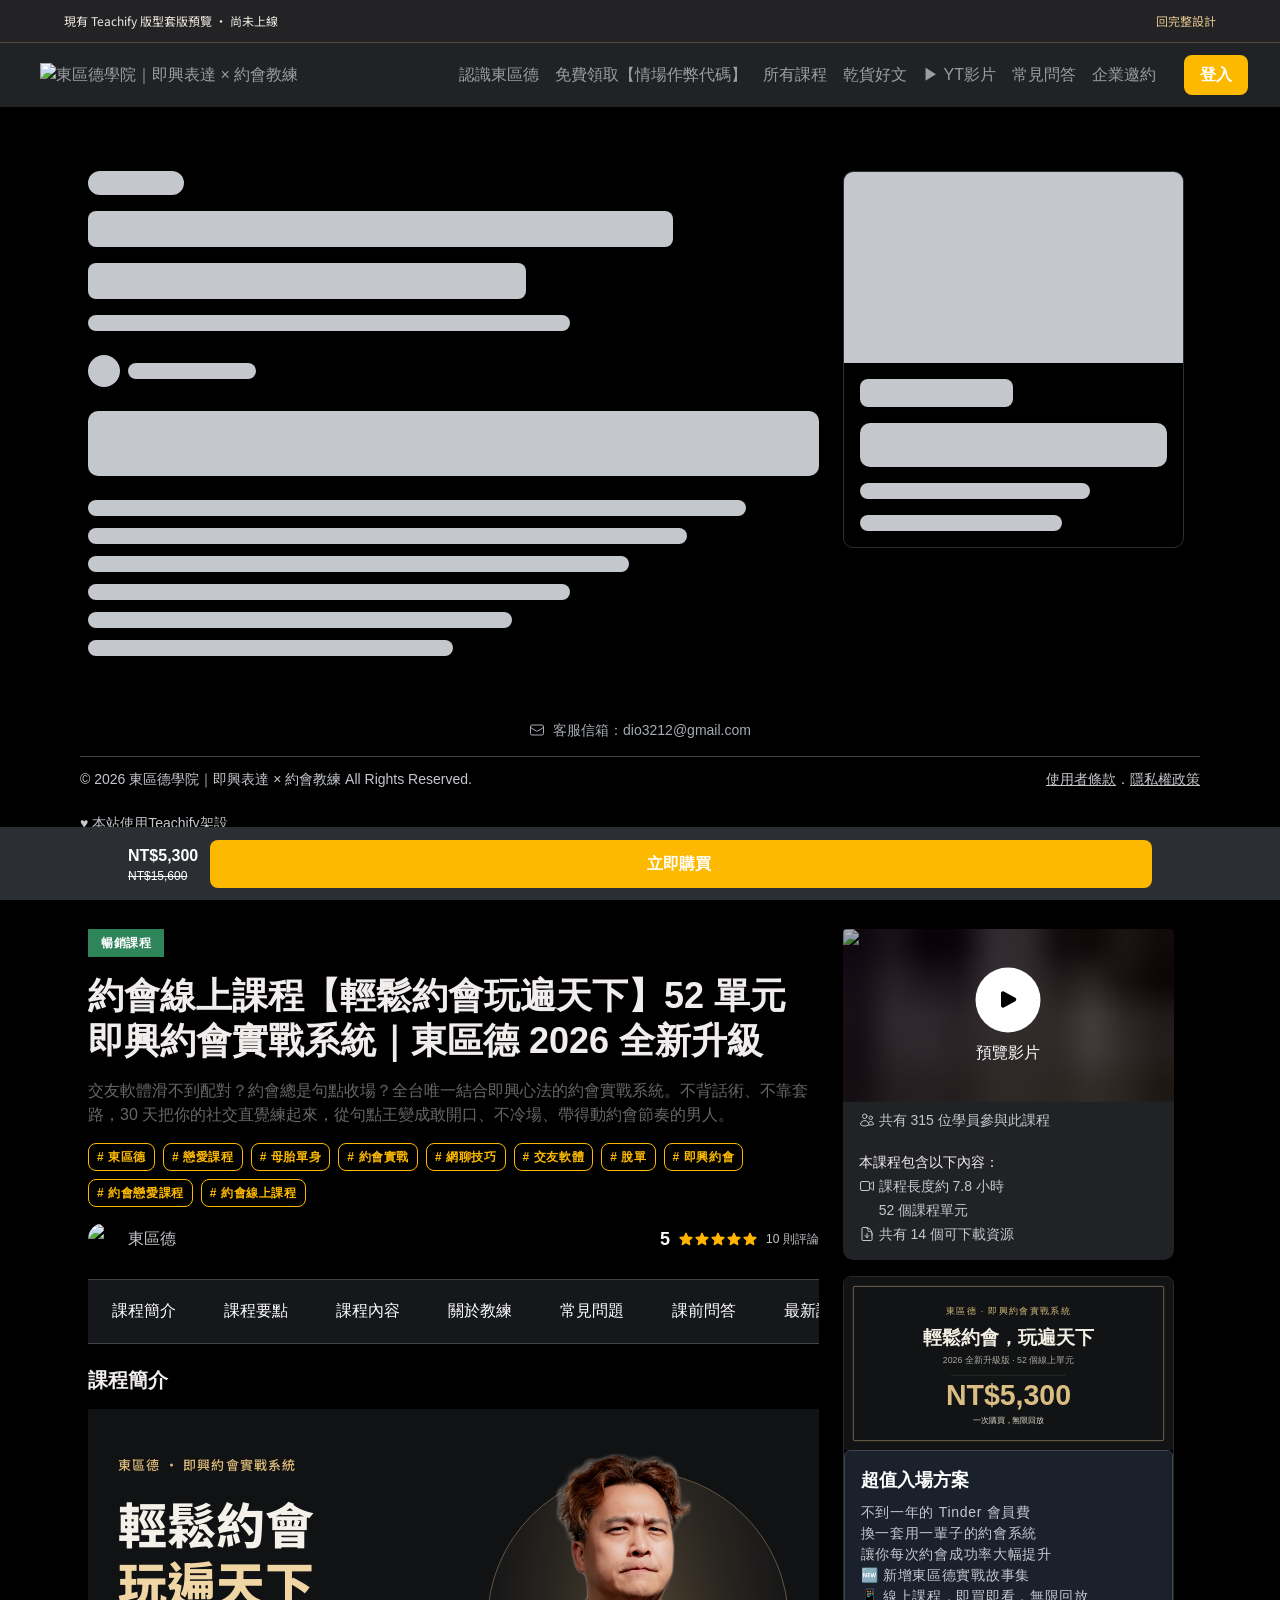
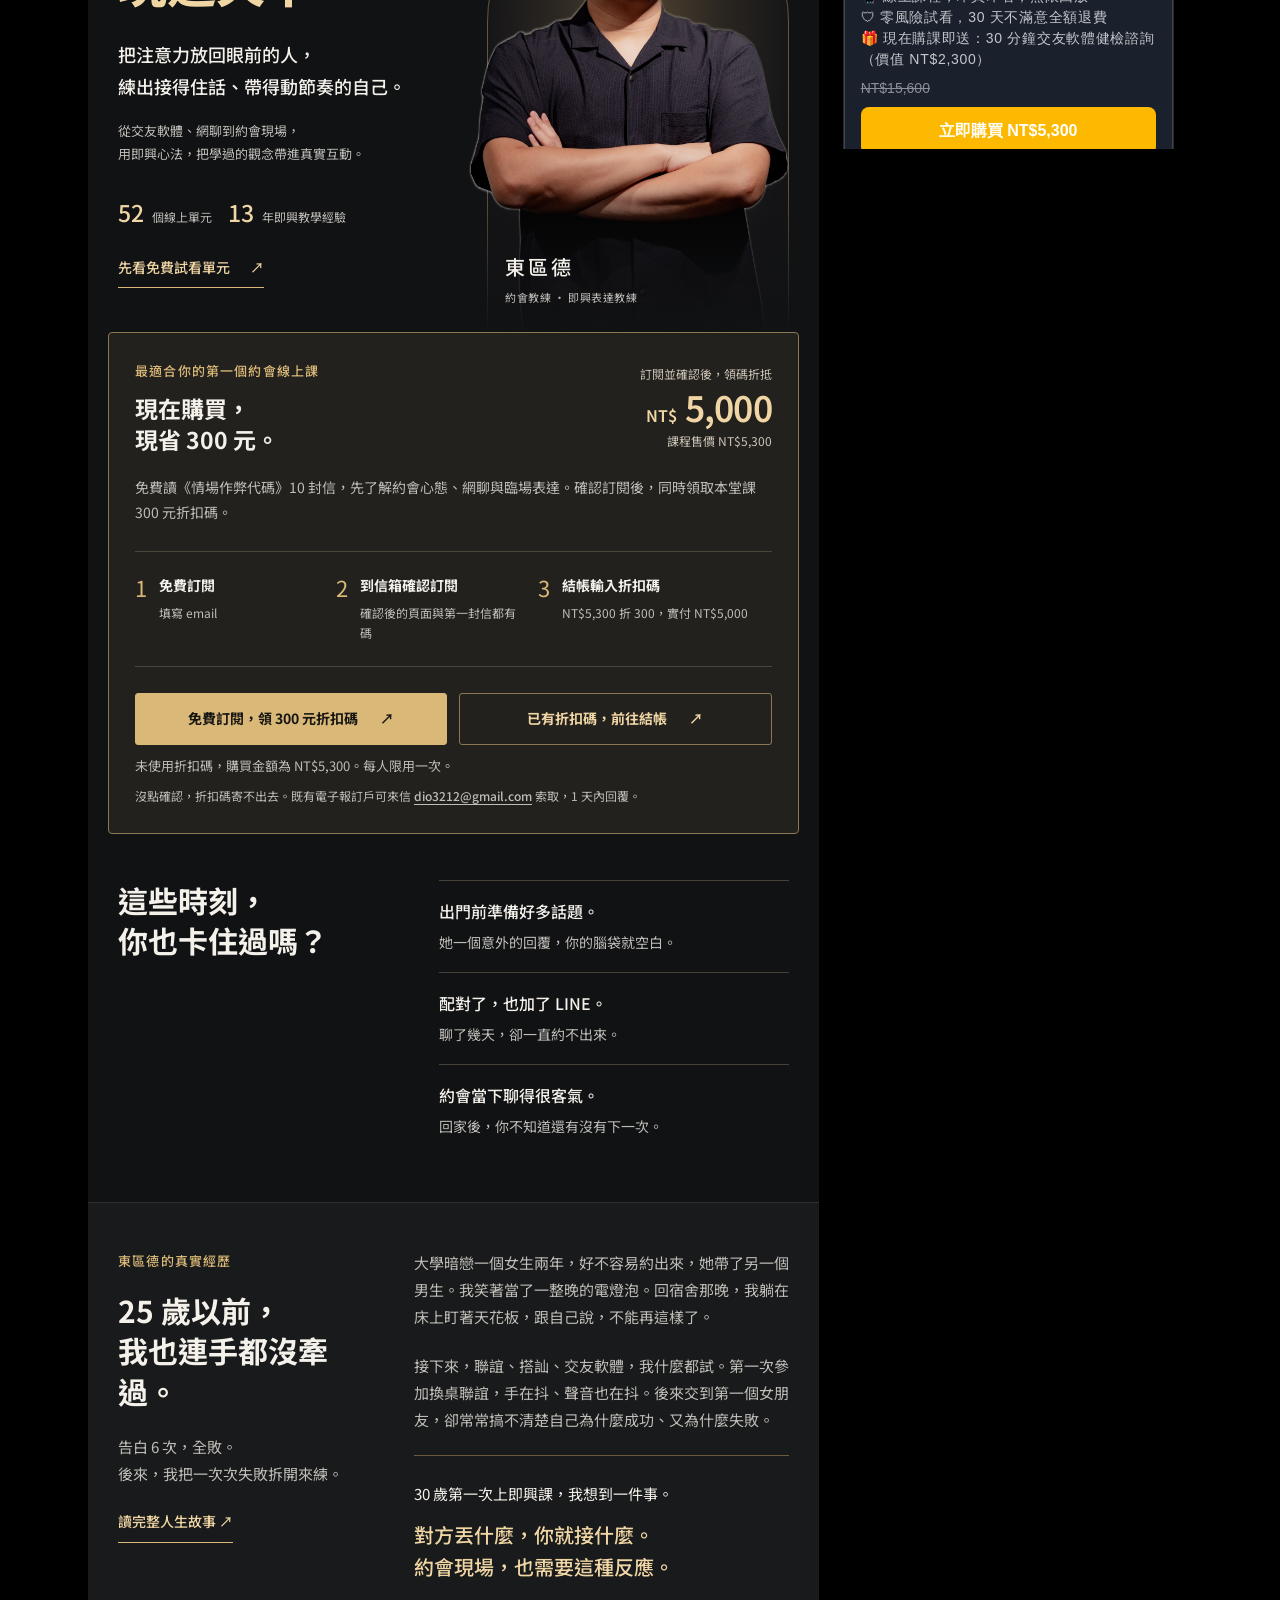
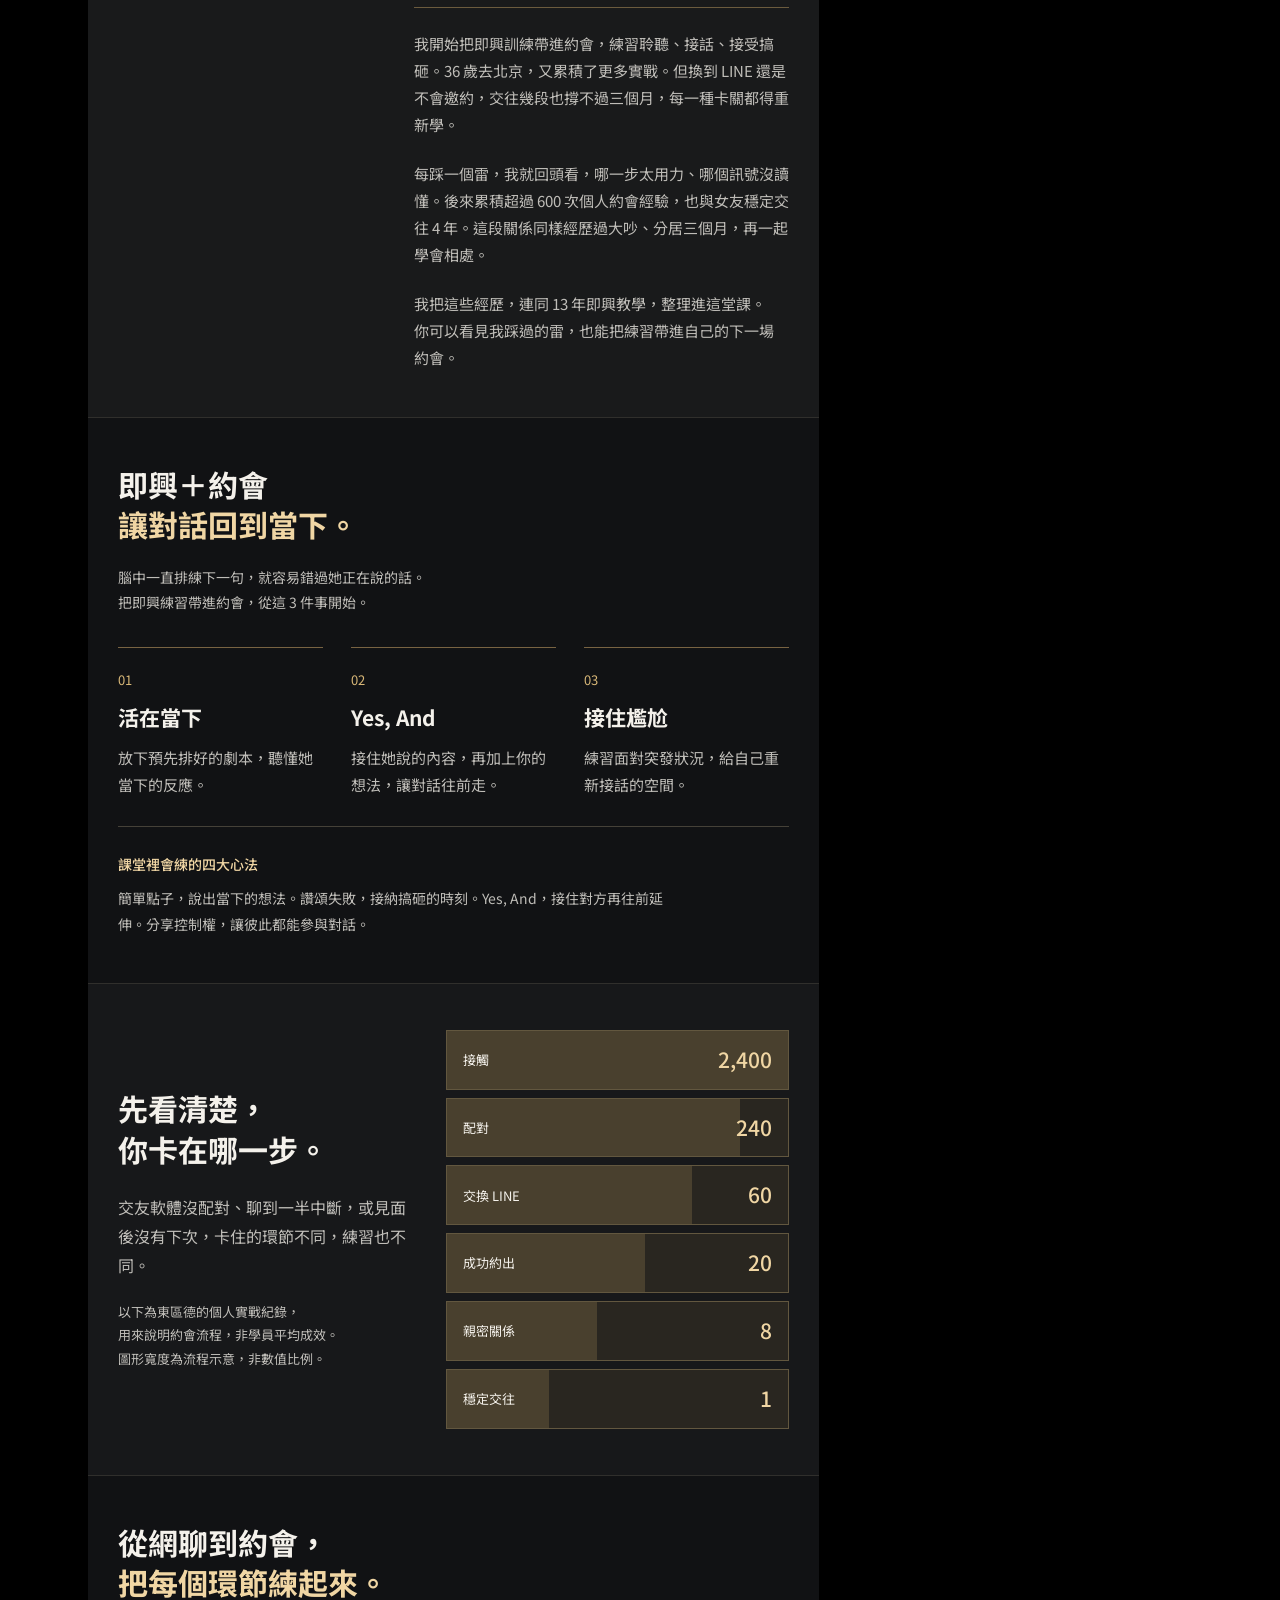
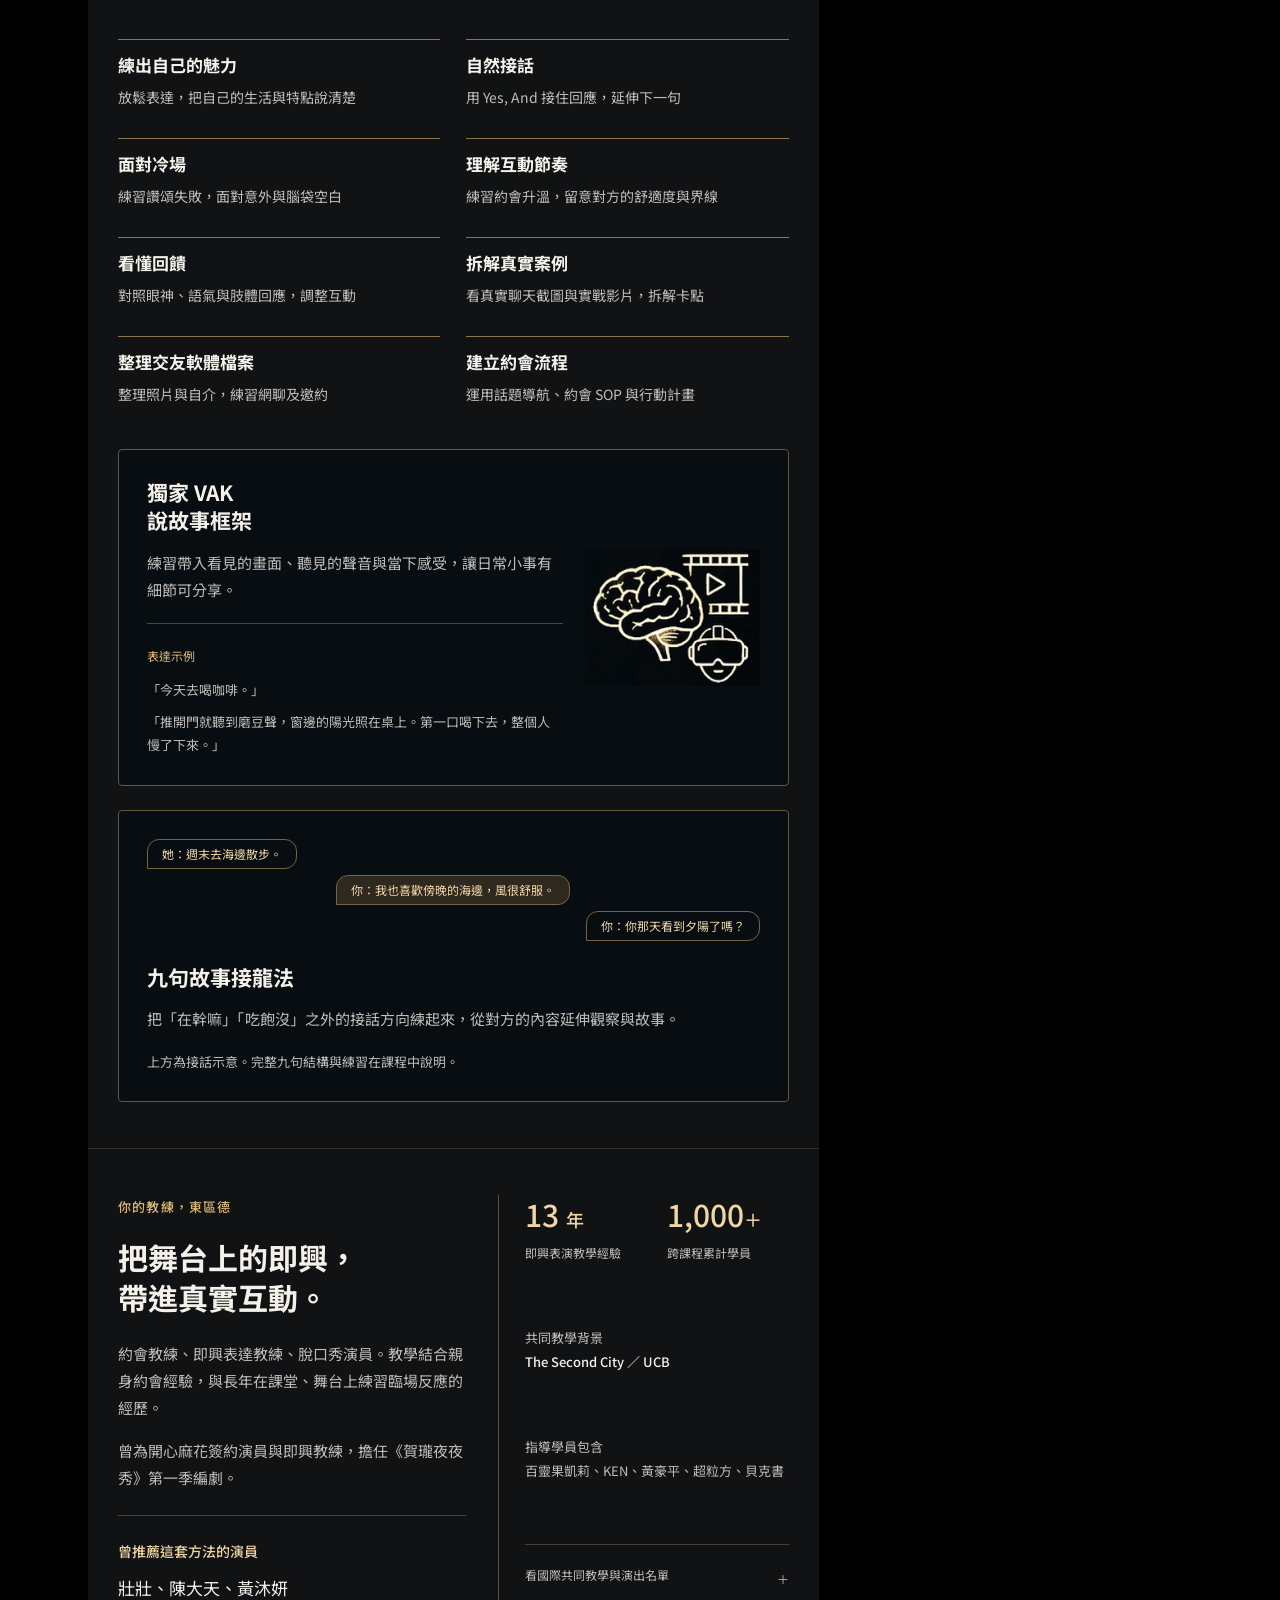
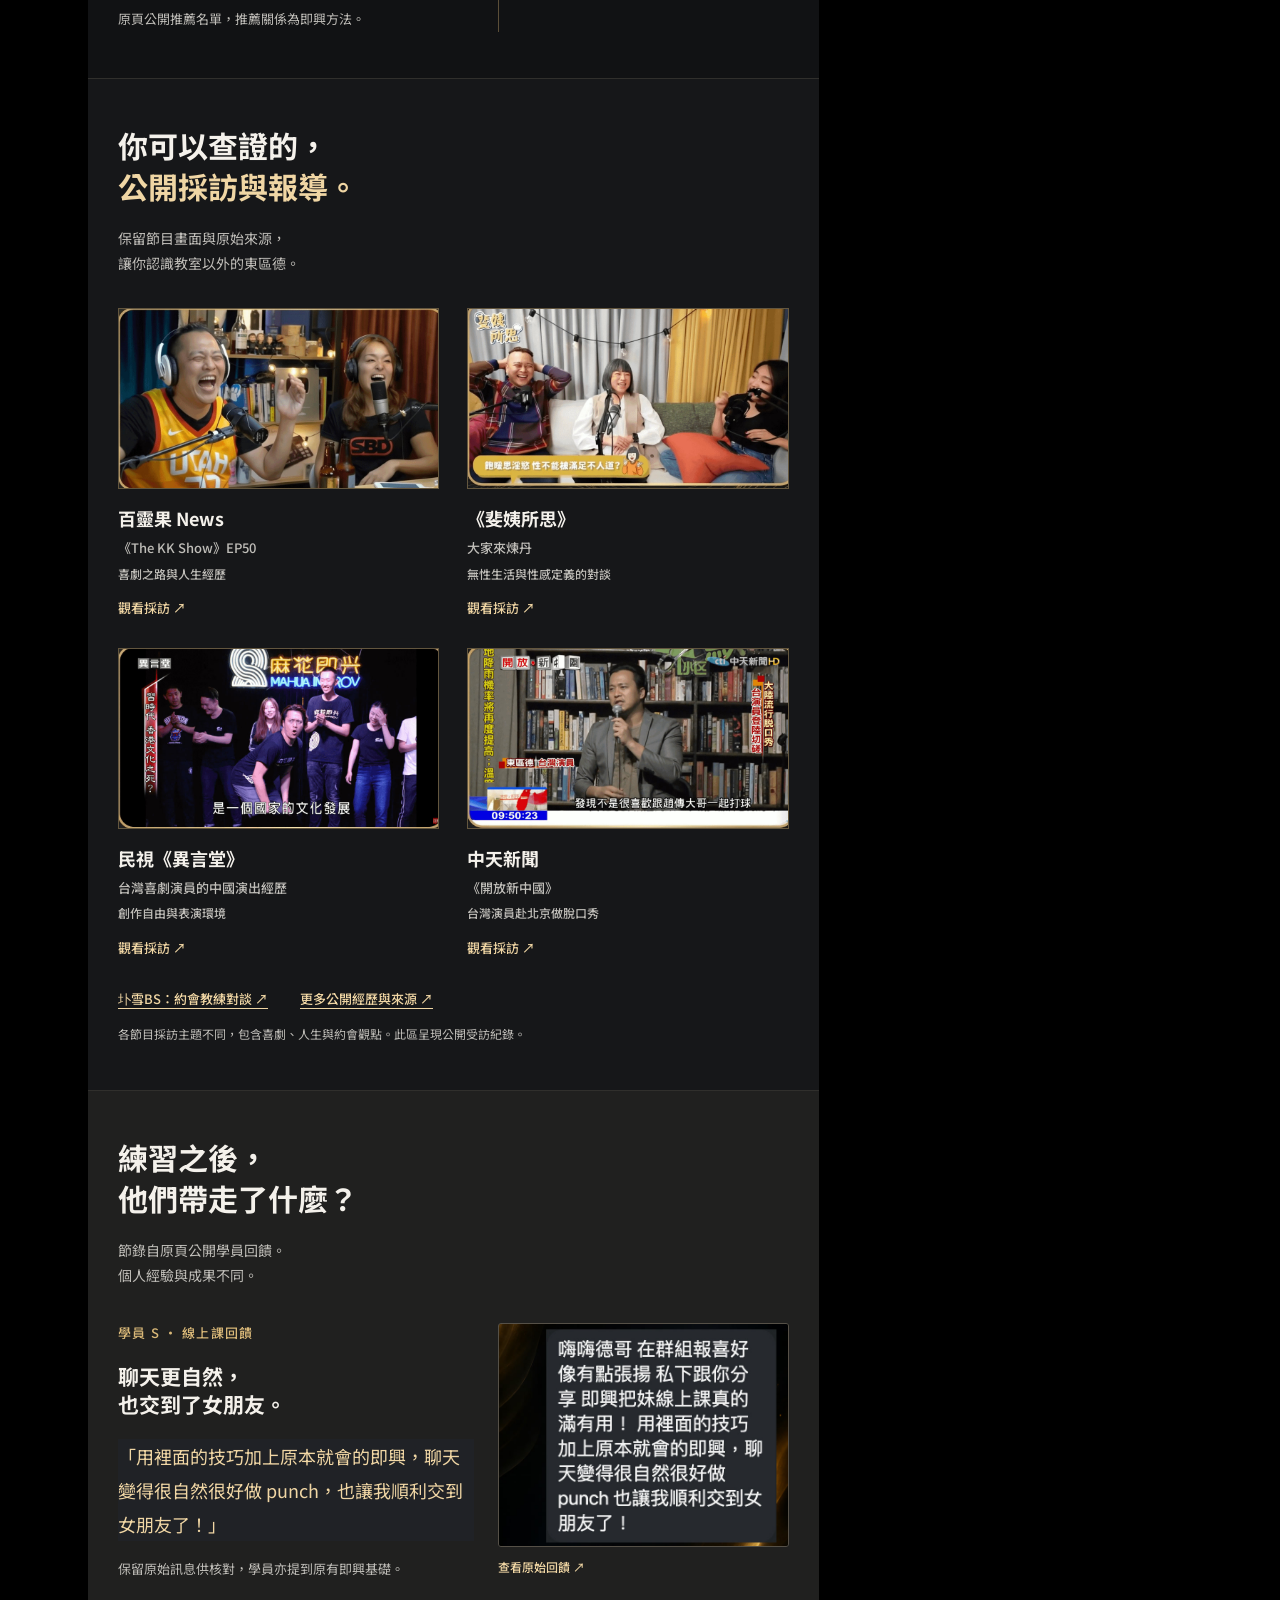
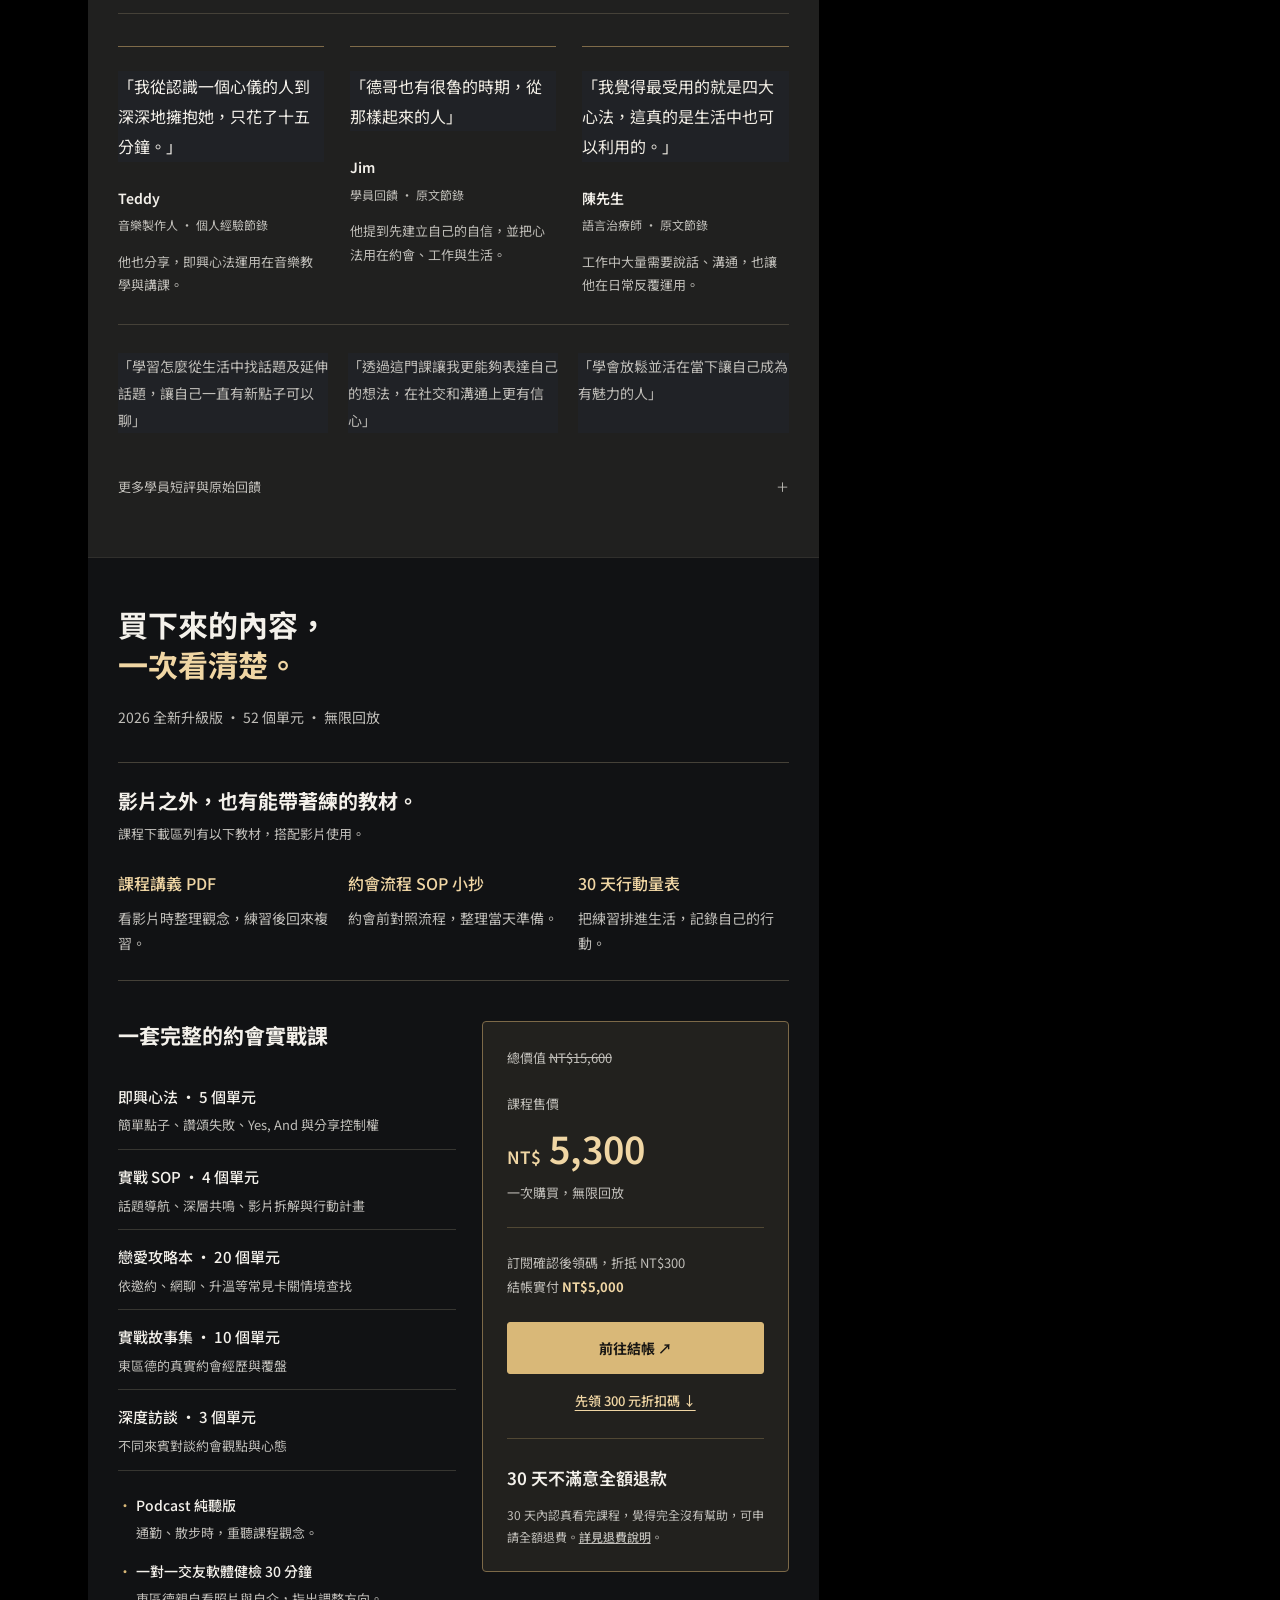
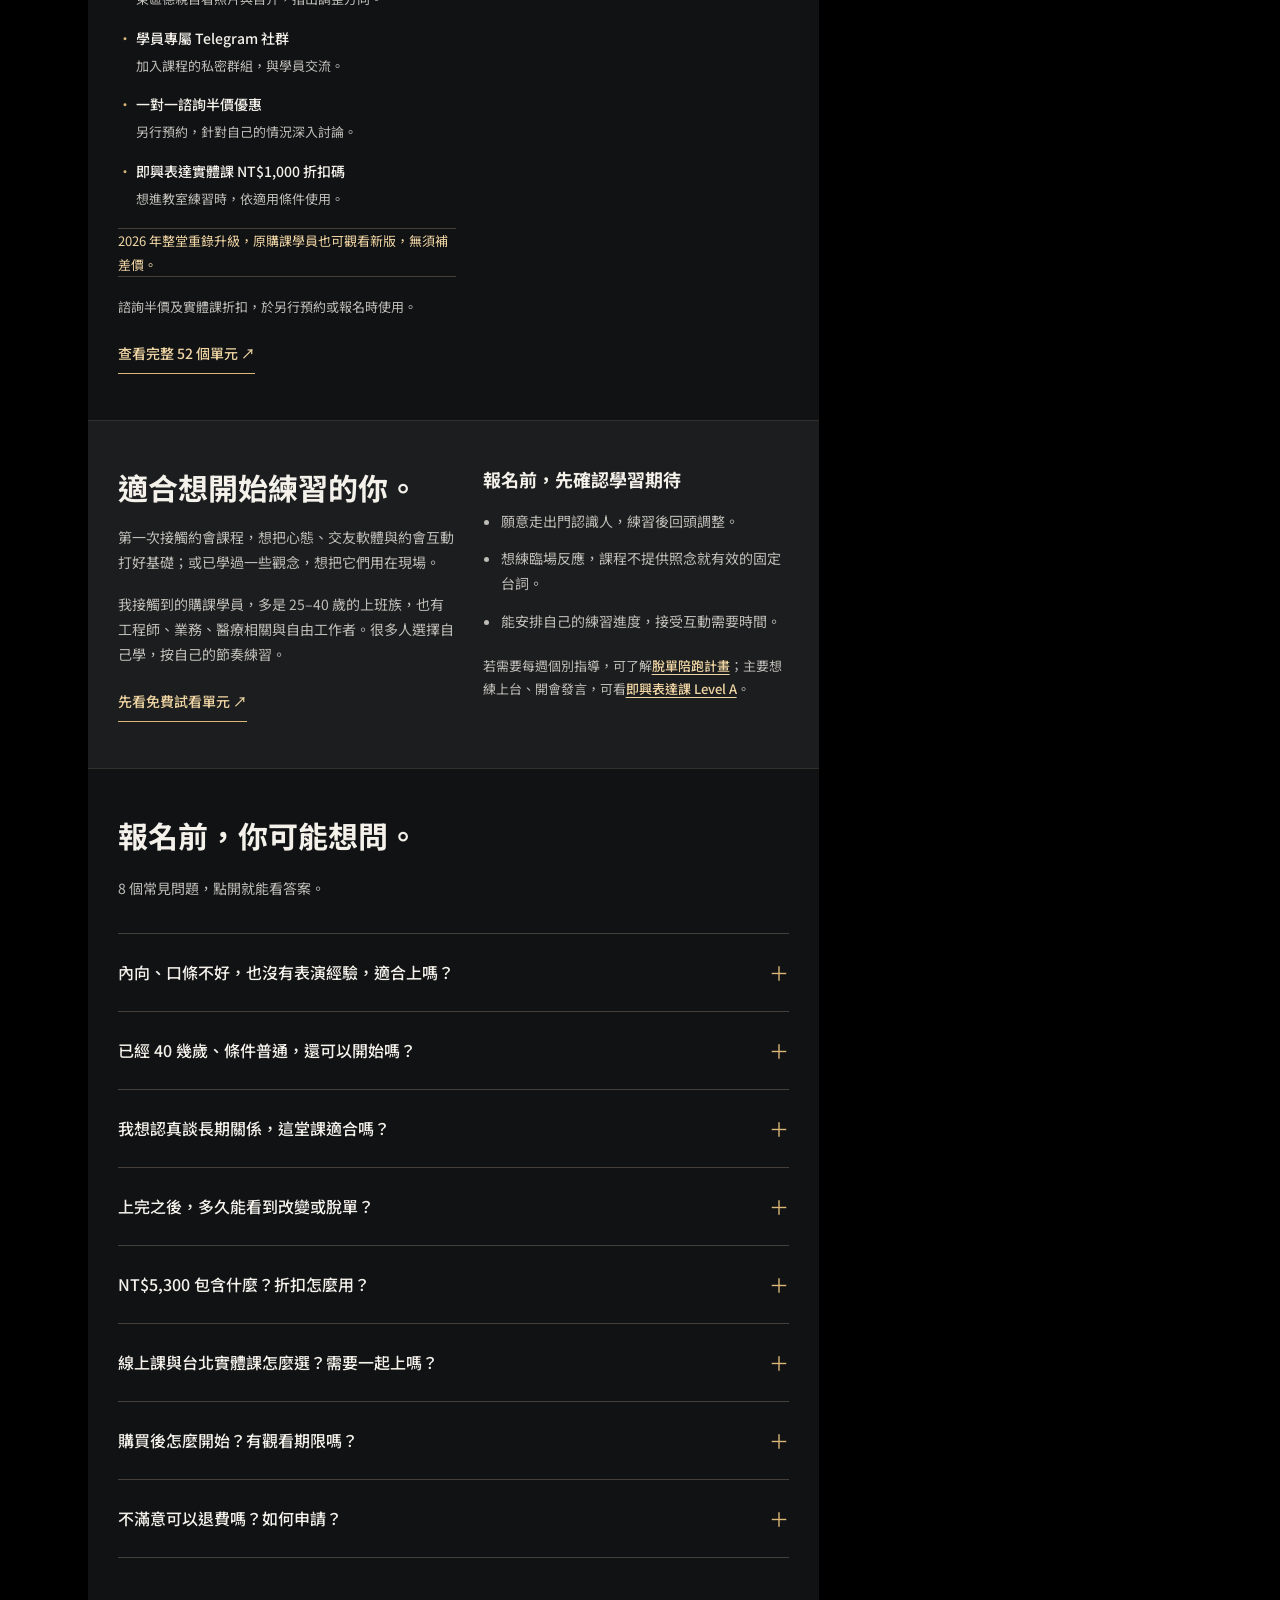
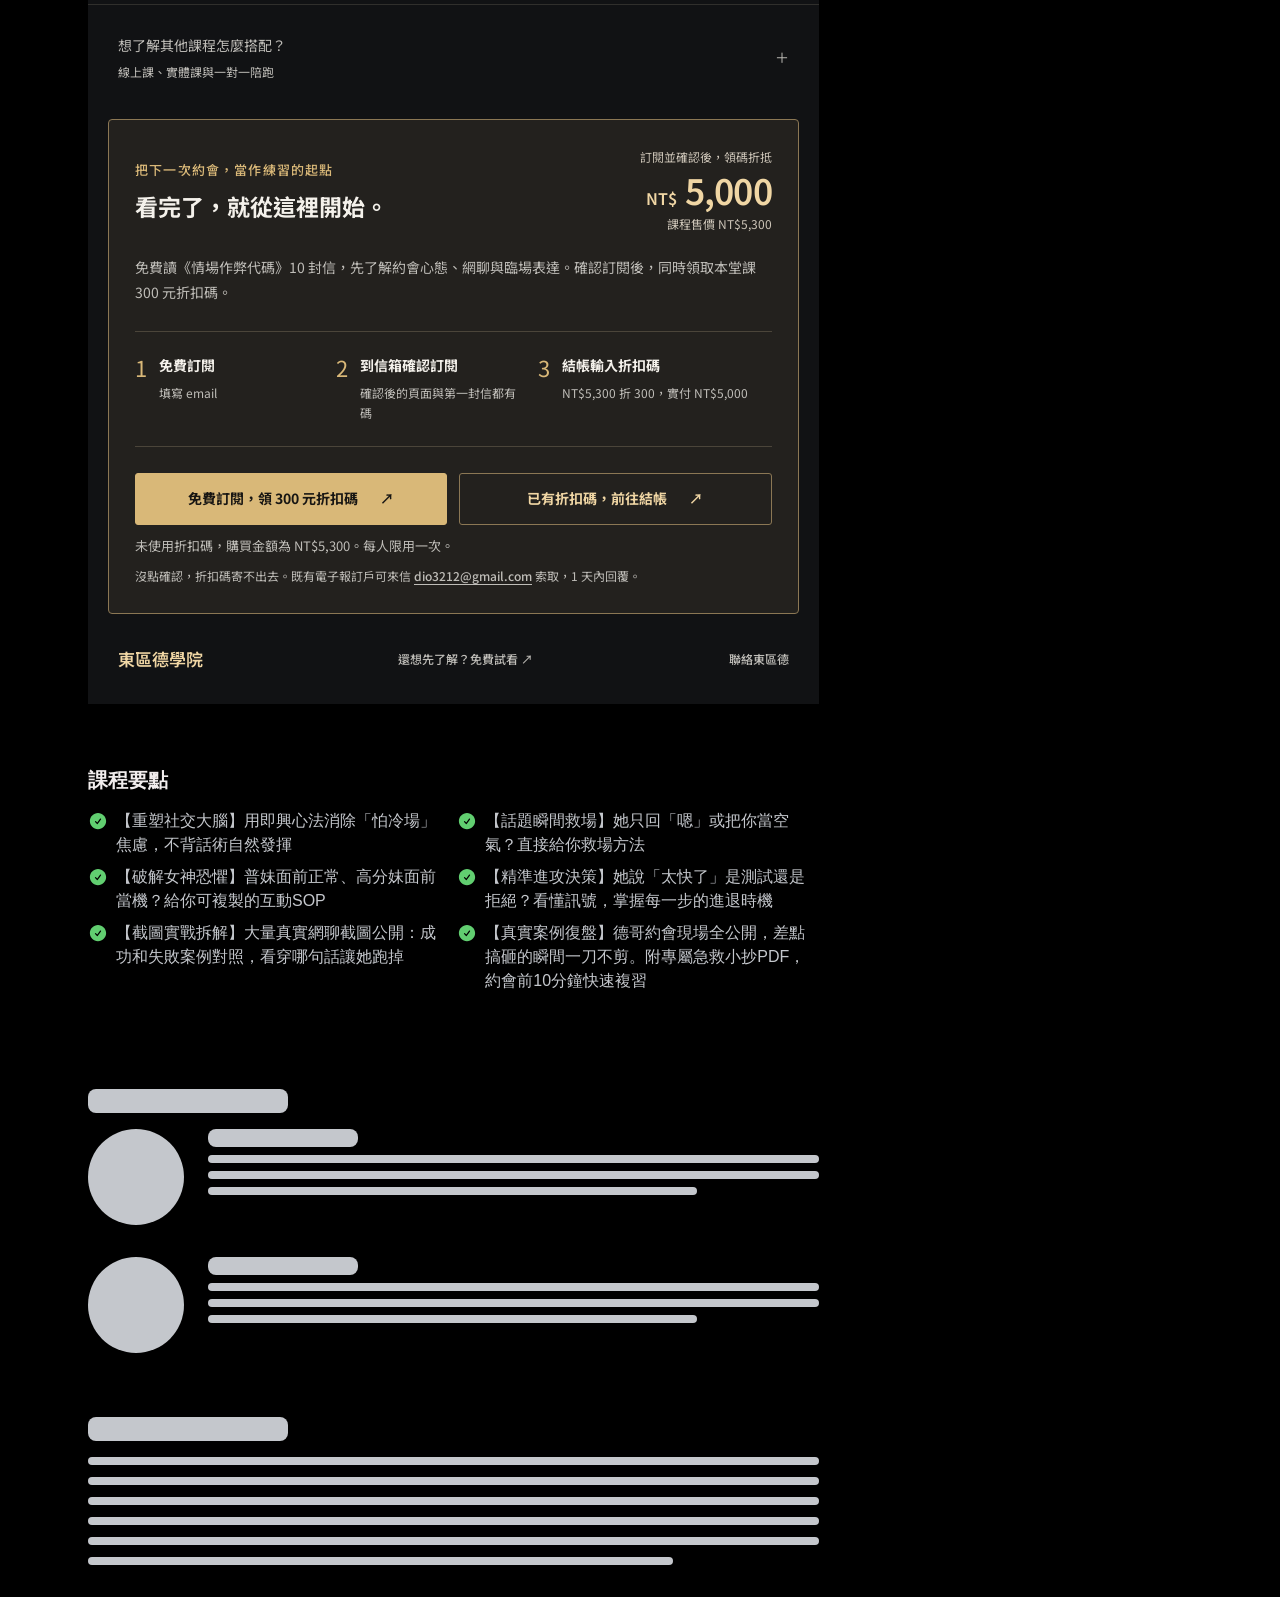
==== commit eff2e396: "Restore course story, media proof and learning resources" ====
--- a/platform-preview.html
+++ b/platform-preview.html
@@ -1,5 +1,5 @@
 <!DOCTYPE html>
-<html class="dark" data-dpl-id="dpl_GpufBgTNr7kVgZqBGehk2gCC9Cjb" data-theme="dark" lang="zh-TW"><head><meta charset="utf-8"/><meta content="width=device-width, initial-scale=1" name="viewport"/><link data-precedence="next" href="assets/platform-0.css" rel="stylesheet"/><link data-precedence="next" href="assets/platform-1.css" rel="stylesheet"/><meta content="" name="next-size-adjust"/><meta content="notranslate" name="google"/><link href="https://s.teachifycdn.com" rel="preconnect"/><title>約會線上課程｜輕鬆約會玩遍天下・即興約會實戰系統｜東區德</title><meta content="gt1OTqelJkVAQu89aeY-Hbd9SSR4gyKDuWW5KPuzaQw" name="google-site-verification"/><link href="https://dioacademy.tw/courses/improvdating.md" rel="alternate" type="text/markdown"/><meta content="gt1OTqelJkVAQu89aeY-Hbd9SSR4gyKDuWW5KPuzaQw" name="google-site-verification"/><meta content="summary_large_image" name="twitter:card"/><meta content="約會線上課程｜輕鬆約會玩遍天下・即興約會實戰系統｜東區德" name="twitter:title"/><meta content="約會線上課程《輕鬆約會玩遍天下》：52 單元、8 小時，從交友軟體檔案、網聊節奏到約會現場的臨場反應，用即興心法一次打通。13 年即興教練東區德親授，30 天不滿意全額退費。" name="twitter:description"/><meta content="https://s.teachifycdn.com/image/width=1200,quality=80/course/cover_photo/5167f36f-24be-4bf2-8df0-d4dcd463364e/6dd6cca4-dcba-498c-91af-2bfdadcface2.png" name="twitter:image"/><meta content="約會線上課程【輕鬆約會玩遍天下】52 單元即興約會實戰系統｜東區德 2026 全新升級" name="twitter:image:alt"/><link href="https://s.teachifycdn.com/image/width=180,quality=80/school/favicon/0bd36c93-51b1-4aa8-a9fa-98832effd8a9/175185d8-6d73-4ff3-9c79-03db3300010d.png" rel="icon"/><link href="https://s.teachifycdn.com/image/width=180,quality=80/school/favicon/0bd36c93-51b1-4aa8-a9fa-98832effd8a9/175185d8-6d73-4ff3-9c79-03db3300010d.png" rel="apple-touch-icon"/><link href="https://dioacademy.tw/llms.txt" rel="llms-txt"/><link href="https://dioacademy.tw/llms.txt" rel="describedby" type="text/markdown"/><link href="https://dioacademy.tw/sitemap.xml" rel="sitemap" type="application/xml"/><link href="https://dioacademy.tw/.well-known/api-catalog" rel="api-catalog"/><link href="https://dioacademy.tw/.well-known/agent-skills/index.json" rel="agent-skills"/><link href="https://dioacademy.tw/.well-known/mcp/server-card.json" rel="mcp-server"/><link href="https://dioacademy.tw/.well-known/acp.json" rel="acp"/><link href="https://loopwise.com" rel="generator"/><link href="https://dioacademy.tw/courses/improvdating.md" rel="alternate" type="text/markdown"/><style id="ssr-brand-vars">:root[lang] { --color-brand-primaryColor: #fcb900; --dt-color-brand-primaryColor: #fcb900; --color-brand-secondaryColor: #202226; --dt-color-brand-secondaryColor: #202226; --color-brand-titleColor: #f1eded; --dt-color-brand-titleColor: #f1eded; --color-brand-secondaryTitleColor: #9c9da0; --dt-color-brand-secondaryTitleColor: #9c9da0; --color-brand-backgroundColor: #000; --dt-color-brand-backgroundColor: #000; } :root[lang].dark body { background-color: var(--color-brand-backgroundColor); color: #f7fafc; }</style><link href="assets/platform-2.css" rel="stylesheet"/><meta content="noindex,nofollow" name="robots"/><link href="design.css" rel="stylesheet"/></head><body><div class="dl-reviewbar"><span>現有 Teachify 版型套版預覽 · 尚未上線</span><nav><a href="index.html">回完整設計</a></nav></div><div hidden=""><!--$--><!--/$--></div><!--&--><!--&--><!--&--><!--$--><!--/$--><!--$?--><template id="B:0"></template><!--/$--><!--$--><!--/$--><!--&--><div class="navbar-wrapper sticky w-full md:sticky top-0 !z-[1000] md:top-0" style="transition-property:all;transition-duration:500ms;transition-timing-function:cubic-bezier(0.4, 0, 0.2, 1)"><div data-loopwise-slot="header-before"></div><div data-loopwise="header"><div class="Navbar-module__ztCXWW__root" style="--navbar-bg:var(--color-brand-secondaryColor, var(--color-gray-850, var(--chakra-colors-gray-850, #202226)));--navbar-color:var(--color-brand-secondaryTitleColor, var(--color-gray-200, var(--chakra-colors-gray-200, #c4c7cc)))"><div class="Navbar-module__ztCXWW__bar" style="--navbar-bg:var(--color-brand-secondaryColor, var(--color-gray-850, var(--chakra-colors-gray-850, #202226)));--navbar-color:var(--color-brand-secondaryTitleColor, var(--color-gray-200, var(--chakra-colors-gray-200, #c4c7cc)))"><div class="Navbar-module__ztCXWW__brandSlot"><a class="Link-module__GAE3-G__link" href="https://dioacademy.tw/"><img alt="東區德學院｜即興表達 × 約會教練" src="https://s.teachifycdn.com/image/width=400,quality=80,format=webp/school/logo/0bd36c93-51b1-4aa8-a9fa-98832effd8a9/48d50e50-8056-4fb3-b46b-32e54c15f61a.png" style="width:auto;max-height:3rem"/></a></div><div class="Navbar-module__ztCXWW__menuToggleSlot"><button aria-label="Toggle Navigation" class="Navbar-module__ztCXWW__iconButton" style="color:var(--color-brand-secondaryTitleColor, var(--color-gray-200, var(--chakra-colors-gray-200, #c4c7cc)))" type="button"><svg aria-hidden="true" data-slot="icon" fill="currentColor" height="18px" style="display:inline-block;vertical-align:middle;flex-shrink:0" viewbox="0 0 24 24" width="18px" xmlns="http://www.w3.org/2000/svg"><path clip-rule="evenodd" d="M3 6.75A.75.75 0 0 1 3.75 6h16.5a.75.75 0 0 1 0 1.5H3.75A.75.75 0 0 1 3 6.75ZM3 12a.75.75 0 0 1 .75-.75h16.5a.75.75 0 0 1 0 1.5H3.75A.75.75 0 0 1 3 12Zm0 5.25a.75.75 0 0 1 .75-.75h16.5a.75.75 0 0 1 0 1.5H3.75a.75.75 0 0 1-.75-.75Z" fill-rule="evenodd"></path></svg></button></div><div class="Navbar-module__ztCXWW__desktopNavSlot"><div style="display:contents"><nav class="DesktopNav-module__fElAFG__root"><ul class="DesktopNav-module__fElAFG__row"><li class="DesktopNav-module__fElAFG__cell nav-item-aboutme"><div class="DesktopNav-module__fElAFG__trigger" data-no-children="true"><a class="Link-module__GAE3-G__link Link-module__GAE3-G__noHoverUnderline DesktopNav-module__fElAFG__menuLink" href="https://dioacademy.tw/posts/aboutme" rel="noopener noreferrer" role="link" style="--menu-link-color:var(--color-brand-secondaryTitleColor, var(--chakra-colors-brand-secondaryTitleColor, #565B66));display:flex;padding-left:0.5rem;padding-right:0.5rem;align-items:center;height:100%;font-size:md;font-weight:500" target="_blank">認識東區德</a></div></li><li class="DesktopNav-module__fElAFG__cell nav-item-cheatcode_home?utm_source=site&amp;utm_medium=nav&amp;utm_campaign=cheatcode&amp;utm_content=global-nav"><div class="DesktopNav-module__fElAFG__trigger" data-no-children="true"><a class="Link-module__GAE3-G__link Link-module__GAE3-G__noHoverUnderline DesktopNav-module__fElAFG__menuLink" href="https://dio.kit.com/cheatcode_home?utm_source=site&amp;utm_medium=nav&amp;utm_campaign=cheatcode&amp;utm_content=global-nav" rel="noopener noreferrer" role="link" style="--menu-link-color:var(--color-brand-secondaryTitleColor, var(--chakra-colors-brand-secondaryTitleColor, #565B66));display:flex;padding-left:0.5rem;padding-right:0.5rem;align-items:center;height:100%;font-size:md;font-weight:500" target="_blank">免費領取【情場作弊代碼】</a></div></li><li class="DesktopNav-module__fElAFG__cell nav-item-#courses"><div class="DesktopNav-module__fElAFG__trigger" data-no-children="true"><a class="Link-module__GAE3-G__link Link-module__GAE3-G__noHoverUnderline DesktopNav-module__fElAFG__menuLink" href="https://dioacademy.tw/#courses" role="link" style="--menu-link-color:var(--color-brand-secondaryTitleColor, var(--chakra-colors-brand-secondaryTitleColor, #565B66));display:flex;padding-left:0.5rem;padding-right:0.5rem;align-items:center;height:100%;font-size:md;font-weight:500">所有課程</a></div></li><li class="DesktopNav-module__fElAFG__cell nav-item-"><div class="DesktopNav-module__fElAFG__trigger" data-no-children="true"><a class="Link-module__GAE3-G__link Link-module__GAE3-G__noHoverUnderline DesktopNav-module__fElAFG__menuLink" href="https://dioacademy.tw/blog/" rel="noopener noreferrer" role="link" style="--menu-link-color:var(--color-brand-secondaryTitleColor, var(--chakra-colors-brand-secondaryTitleColor, #565B66));display:flex;padding-left:0.5rem;padding-right:0.5rem;align-items:center;height:100%;font-size:md;font-weight:500" target="_blank">乾貨好文</a></div></li><li class="DesktopNav-module__fElAFG__cell nav-item-playlist?list=PL5qoOFUv_O90bW76tBq0vupxZIKo_-Tin"><div class="DesktopNav-module__fElAFG__trigger" data-no-children="true"><a class="Link-module__GAE3-G__link Link-module__GAE3-G__noHoverUnderline DesktopNav-module__fElAFG__menuLink" href="https://www.youtube.com/playlist?list=PL5qoOFUv_O90bW76tBq0vupxZIKo_-Tin" rel="noopener noreferrer" role="link" style="--menu-link-color:var(--color-brand-secondaryTitleColor, var(--chakra-colors-brand-secondaryTitleColor, #565B66));display:flex;padding-left:0.5rem;padding-right:0.5rem;align-items:center;height:100%;font-size:md;font-weight:500" target="_blank">▶ YT影片</a></div></li><li class="DesktopNav-module__fElAFG__cell nav-item-"><div class="DesktopNav-module__fElAFG__trigger" data-no-children="true"><a class="Link-module__GAE3-G__link Link-module__GAE3-G__noHoverUnderline DesktopNav-module__fElAFG__menuLink" href="https://dioacademy.tw/faqs/" rel="noopener noreferrer" role="link" style="--menu-link-color:var(--color-brand-secondaryTitleColor, var(--chakra-colors-brand-secondaryTitleColor, #565B66));display:flex;padding-left:0.5rem;padding-right:0.5rem;align-items:center;height:100%;font-size:md;font-weight:500" target="_blank">常見問答</a></div></li><li class="DesktopNav-module__fElAFG__cell nav-item-"><div class="DesktopNav-module__fElAFG__trigger" data-no-children="true"><a class="Link-module__GAE3-G__link Link-module__GAE3-G__noHoverUnderline DesktopNav-module__fElAFG__menuLink" href="https://dioacademy.tw/invite/" rel="noopener noreferrer" role="link" style="--menu-link-color:var(--color-brand-secondaryTitleColor, var(--chakra-colors-brand-secondaryTitleColor, #565B66));display:flex;padding-left:0.5rem;padding-right:0.5rem;align-items:center;height:100%;font-size:md;font-weight:500" target="_blank">企業邀約</a></div></li></ul></nav></div></div><div class="flex items-center"><a class="inline-flex items-center justify-center cursor-pointer select-none whitespace-nowrap rounded-md font-semibold transition-colors duration-200 focus:outline-none focus-visible:ring-2 focus-visible:ring-offset-2 focus-visible:ring-[var(--btn-ring-color)] bg-brand-primaryColor text-white hover:opacity-90 px-4 py-2 text-sm h-10 btn-topbar gap-2" href="https://dioacademy.tw/login" style="display:inline-flex;align-items:center;justify-content:center;cursor:pointer;font-weight:600;border-radius:calc(var(--radius) - 2px);white-space:nowrap;padding-inline:1rem;min-height:2.5rem;font-size:1rem;--btn-bg-base:var(--color-brand-primaryColor);background-color:var(--btn-bg, var(--btn-bg-base));color:white;border-width:0;--btn-ring-color:var(--color-brand-primaryColor)">登入</a></div></div></div></div><div data-loopwise-slot="header-after"></div></div><main class="pt-0 md:pt-0 w-full" id="content" role="main"><!--&--><!--&--><!--&--><!--&--><!--$?--><template id="B:1"></template><div aria-hidden="true" class="mx-auto w-full max-w-[72rem] px-4 pt-12 md:flex md:pt-16"><div class="max-w-3xl shrink-0 grow-0 basis-2/3 px-2 pb-8"><div class="flex flex-col items-start gap-4"><div aria-label="Loading..." class="bg-gray-200 w-[96px] h-[24px] rounded-full dark:bg-ui-surface-sunken animate-pulse" role="status" style="width:96px;height:24px;background-color:var(--color-gray-200);border-radius:9999px"></div><div aria-label="Loading..." class="bg-gray-200 w-4/5 h-[36px] rounded-md dark:bg-ui-surface-sunken animate-pulse" role="status" style="width:80%;height:36px;background-color:var(--color-gray-200);border-radius:calc(var(--radius) - 2px)"></div><div aria-label="Loading..." class="bg-gray-200 w-3/5 h-[36px] rounded-md dark:bg-ui-surface-sunken animate-pulse" role="status" style="width:60%;height:36px;background-color:var(--color-gray-200);border-radius:calc(var(--radius) - 2px)"></div><div aria-label="Loading..." class="bg-gray-200 w-[66%] h-[16px] rounded-md dark:bg-ui-surface-sunken animate-pulse" role="status" style="width:66%;height:16px;background-color:var(--color-gray-200);border-radius:calc(var(--radius) - 2px)"></div><div class="flex items-center gap-2 pt-2"><div aria-label="Loading..." class="bg-gray-200 w-8 h-8 rounded-full dark:bg-ui-surface-sunken animate-pulse" role="status" style="width:2rem;height:2rem;background-color:var(--color-gray-200);border-radius:9999px"></div><div aria-label="Loading..." class="bg-gray-200 w-[128px] h-[16px] rounded-md dark:bg-ui-surface-sunken animate-pulse" role="status" style="width:128px;height:16px;background-color:var(--color-gray-200);border-radius:calc(var(--radius) - 2px)"></div></div></div><div class="my-6 h-[48px] md:h-[65px]"><div aria-label="Loading..." class="bg-gray-200 w-full h-full rounded-lg dark:bg-ui-surface-sunken animate-pulse" role="status" style="width:100%;height:100%;background-color:var(--color-gray-200);border-radius:var(--radius)"></div></div><div class="mb-10 md:hidden"><div class="overflow-hidden rounded-lg border border-gray-100 dark:border-gray-800"><div class="aspect-video w-full"><div aria-label="Loading..." class="bg-gray-200 w-full h-full rounded-none dark:bg-ui-surface-sunken animate-pulse" role="status" style="width:100%;height:100%;background-color:var(--color-gray-200);border-radius:0"></div></div><div class="flex flex-col gap-4 px-3 pt-4 pb-4 lg:px-4"><div aria-label="Loading..." class="bg-gray-200 w-1/2 h-[28px] rounded-md dark:bg-ui-surface-sunken animate-pulse" role="status" style="width:50%;height:28px;background-color:var(--color-gray-200);border-radius:calc(var(--radius) - 2px)"></div><div aria-label="Loading..." class="bg-gray-200 w-full h-[44px] rounded-lg dark:bg-ui-surface-sunken animate-pulse" role="status" style="width:100%;height:44px;background-color:var(--color-gray-200);border-radius:var(--radius)"></div><div aria-label="Loading..." class="bg-gray-200 w-3/4 h-[16px] rounded-md dark:bg-ui-surface-sunken animate-pulse" role="status" style="width:75%;height:16px;background-color:var(--color-gray-200);border-radius:calc(var(--radius) - 2px)"></div><div aria-label="Loading..." class="bg-gray-200 w-[66%] h-[16px] rounded-md dark:bg-ui-surface-sunken animate-pulse" role="status" style="width:66%;height:16px;background-color:var(--color-gray-200);border-radius:calc(var(--radius) - 2px)"></div></div></div></div><div class="flex flex-col gap-3"><div aria-label="Loading..." class="bg-gray-200 w-[90%] h-[16px] rounded-md dark:bg-ui-surface-sunken animate-pulse" role="status" style="width:90%;height:16px;background-color:var(--color-gray-200);border-radius:calc(var(--radius) - 2px)"></div><div aria-label="Loading..." class="bg-gray-200 w-[82%] h-[16px] rounded-md dark:bg-ui-surface-sunken animate-pulse" role="status" style="width:82%;height:16px;background-color:var(--color-gray-200);border-radius:calc(var(--radius) - 2px)"></div><div aria-label="Loading..." class="bg-gray-200 w-[74%] h-[16px] rounded-md dark:bg-ui-surface-sunken animate-pulse" role="status" style="width:74%;height:16px;background-color:var(--color-gray-200);border-radius:calc(var(--radius) - 2px)"></div><div aria-label="Loading..." class="bg-gray-200 w-[66%] h-[16px] rounded-md dark:bg-ui-surface-sunken animate-pulse" role="status" style="width:66%;height:16px;background-color:var(--color-gray-200);border-radius:calc(var(--radius) - 2px)"></div><div aria-label="Loading..." class="bg-gray-200 w-[58%] h-[16px] rounded-md dark:bg-ui-surface-sunken animate-pulse" role="status" style="width:58%;height:16px;background-color:var(--color-gray-200);border-radius:calc(var(--radius) - 2px)"></div><div aria-label="Loading..." class="bg-gray-200 w-1/2 h-[16px] rounded-md dark:bg-ui-surface-sunken animate-pulse" role="status" style="width:50%;height:16px;background-color:var(--color-gray-200);border-radius:calc(var(--radius) - 2px)"></div></div></div><div class="hidden shrink-0 grow-0 basis-1/3 px-4 md:block"><div class="overflow-hidden rounded-lg border border-gray-100 dark:border-gray-800"><div class="aspect-video w-full"><div aria-label="Loading..." class="bg-gray-200 w-full h-full rounded-none dark:bg-ui-surface-sunken animate-pulse" role="status" style="width:100%;height:100%;background-color:var(--color-gray-200);border-radius:0"></div></div><div class="flex flex-col gap-4 px-3 pt-4 pb-4 lg:px-4"><div aria-label="Loading..." class="bg-gray-200 w-1/2 h-[28px] rounded-md dark:bg-ui-surface-sunken animate-pulse" role="status" style="width:50%;height:28px;background-color:var(--color-gray-200);border-radius:calc(var(--radius) - 2px)"></div><div aria-label="Loading..." class="bg-gray-200 w-full h-[44px] rounded-lg dark:bg-ui-surface-sunken animate-pulse" role="status" style="width:100%;height:44px;background-color:var(--color-gray-200);border-radius:var(--radius)"></div><div aria-label="Loading..." class="bg-gray-200 w-3/4 h-[16px] rounded-md dark:bg-ui-surface-sunken animate-pulse" role="status" style="width:75%;height:16px;background-color:var(--color-gray-200);border-radius:calc(var(--radius) - 2px)"></div><div aria-label="Loading..." class="bg-gray-200 w-[66%] h-[16px] rounded-md dark:bg-ui-surface-sunken animate-pulse" role="status" style="width:66%;height:16px;background-color:var(--color-gray-200);border-radius:calc(var(--radius) - 2px)"></div></div></div></div></div><!--/$--><!--/&--><!--/&--><!--/&--><!--/&--></main><div class="footer-wrapper w-full"><div data-loopwise-slot="footer-before"></div><div data-loopwise="footer"><footer class="mx-auto mb-8 w-full max-w-6xl px-4 py-8 text-gray-500 md:mb-0 dark:text-gray-300" role="contentinfo"><div class="mb-4 flex flex-col items-center justify-center gap-2 md:flex-row md:gap-8"><a class="text-sm" href="mailto:dio3212@gmail.com"><div class="flex items-center"><svg aria-hidden="true" data-slot="icon" fill="none" height="16px" stroke="currentColor" stroke-width="1.5" style="display:inline-block;vertical-align:middle;flex-shrink:0" viewbox="0 0 24 24" width="16px" xmlns="http://www.w3.org/2000/svg"><path d="M21.75 6.75v10.5a2.25 2.25 0 0 1-2.25 2.25h-15a2.25 2.25 0 0 1-2.25-2.25V6.75m19.5 0A2.25 2.25 0 0 0 19.5 4.5h-15a2.25 2.25 0 0 0-2.25 2.25m19.5 0v.243a2.25 2.25 0 0 1-1.07 1.916l-7.5 4.615a2.25 2.25 0 0 1-2.36 0L3.32 8.91a2.25 2.25 0 0 1-1.07-1.916V6.75" stroke-linecap="round" stroke-linejoin="round"></path></svg><span class="ml-2">客服信箱：dio3212@gmail.com</span></div></a></div><hr class="border-gray-200 dark:border-gray-700"/><div class="mb-2 flex flex-col items-center justify-between pt-3 text-center text-sm text-gray-400 lg:flex-row dark:text-gray-200"><div class="max-w-full text-center lg:max-w-[80%] lg:text-left">© 2026 東區德學院｜即興表達 × 約會教練 All Rights Reserved.</div><div class="lg:ml-auto"><span><a class="underline hover:text-black dark:hover:text-white" href="https://dioacademy.tw/terms">使用者條款</a>．<a class="underline hover:text-black dark:hover:text-white" href="https://dioacademy.tw/privacy">隱私權政策</a></span></div></div><div class="flex flex-col items-center justify-between pb-8 text-sm text-gray-400 lg:flex-row lg:pb-0 dark:text-gray-200 [&amp;_a]:block [&amp;_a]:text-center md:[&amp;_a]:inline-block"><div class="mt-4 flex w-full justify-center md:justify-start [&amp;_a]:inline [&amp;_a]:underline">♥ 本站使用 <a href="https://teachify.tw/?ref=dio3212" rel="noopener noreferrer" target="_blank">Teachify</a> 架設</div></div></footer></div><div data-loopwise-slot="footer-after"></div></div><!--/&--><nav aria-hidden="true" style="position:absolute;width:1px;height:1px;padding:0;margin:-1px;overflow:hidden;clip:rect(0, 0, 0, 0);white-space:nowrap;border:0"><a href="https://dioacademy.tw/developer-portal" tabindex="-1">Developer and agent API documentation</a><a href="https://dioacademy.tw/llms.txt" tabindex="-1">Site content index for AI agents (llms.txt)</a><a href="https://dioacademy.tw/openapi.json" tabindex="-1">API documentation (OpenAPI)</a><a href="https://dioacademy.tw/auth.md" tabindex="-1">API authentication guide</a></nav><form action="/search" aria-hidden="true" method="get" style="position:absolute;width:1px;height:1px;padding:0;margin:-1px;overflow:hidden;clip:rect(0, 0, 0, 0);white-space:nowrap;border:0" toolautosubmit="" tooldescription="Search this school's catalog of courses, events, membership plans, and posts by keyword. Use when the kind of result wanted is unknown or spans several: search_courses and search_posts each narrow to one, and neither reaches events or membership plans." toolname="search_catalog"><label for="webmcp-search-q">Search this school</label><input id="webmcp-search-q" name="q" required="" tabindex="-1" toolparamdescription="The keyword to search the catalog for." type="search"/><button tabindex="-1" type="submit">Search</button></form><!--/&--><!--/&--><!--/&--><div id="S:1"><div class="pt-12 md:pt-16 max-w-6xl md:flex course-body" id="course-improvdating" style="max-width:6xl;width:100%;margin-inline:auto;padding-inline:1rem"><div class="course-main max-w-3xl shrink-0 px-2 pb-8" style="flex:0 0 66.6666%"><div class="course-hero"><div class="flex flex-col items-start gap-4"><span class="px-3 py-1 text-sm" style="display:inline-block;padding:0 6px;border-radius:20;font-size:0.75em;font-weight:600;text-transform:uppercase;letter-spacing:0.05em;line-height:1.5;border-width:1px;border-style:solid;white-space:nowrap;background-color:var(--dt-color-legacyScheme-badge-green-border);color:var(--dt-color-legacyScheme-white);border-color:transparent;padding-inline:0.75rem;padding-block:0.25rem">暢銷課程</span><h1 class="text-brand-titleColor text-xl md:text-4xl" style="color:var(--color-brand-titleColor);font-weight:700;line-height:1.25">約會線上課程【輕鬆約會玩遍天下】52 單元即興約會實戰系統｜東區德 2026 全新升級</h1><p style="color:#666">交友軟體滑不到配對？約會總是句點收場？全台唯一結合即興心法的約會實戰系統。不背話術、不靠套路，30 天把你的社交直覺練起來，從句點王變成敢開口、不冷場、帶得動約會節奏的男人。</p><div class="" style="display:flex;flex-wrap:wrap;align-items:flex-start;justify-content:flex-start;gap:0.5rem"><div class="" style="display:flex;align-items:flex-start"><span class="px-2 py-1 rounded-md whitespace-normal" style="display:inline-block;padding:0 6px;border-radius:calc(var(--radius) - 2px);font-size:0.75em;font-weight:600;text-transform:uppercase;letter-spacing:0.05em;line-height:1.5;border-width:1px;border-style:solid;white-space:nowrap;background-color:transparent;color:var(--dt-color-brand-primaryColor);border-color:var(--dt-color-brand-primaryColor);padding-inline:0.5rem;padding-block:0.25rem"># <!-- -->東區德</span></div><div class="" style="display:flex;align-items:flex-start"><span class="px-2 py-1 rounded-md whitespace-normal" style="display:inline-block;padding:0 6px;border-radius:calc(var(--radius) - 2px);font-size:0.75em;font-weight:600;text-transform:uppercase;letter-spacing:0.05em;line-height:1.5;border-width:1px;border-style:solid;white-space:nowrap;background-color:transparent;color:var(--dt-color-brand-primaryColor);border-color:var(--dt-color-brand-primaryColor);padding-inline:0.5rem;padding-block:0.25rem"># <!-- -->戀愛課程</span></div><div class="" style="display:flex;align-items:flex-start"><span class="px-2 py-1 rounded-md whitespace-normal" style="display:inline-block;padding:0 6px;border-radius:calc(var(--radius) - 2px);font-size:0.75em;font-weight:600;text-transform:uppercase;letter-spacing:0.05em;line-height:1.5;border-width:1px;border-style:solid;white-space:nowrap;background-color:transparent;color:var(--dt-color-brand-primaryColor);border-color:var(--dt-color-brand-primaryColor);padding-inline:0.5rem;padding-block:0.25rem"># <!-- -->母胎單身</span></div><div class="" style="display:flex;align-items:flex-start"><span class="px-2 py-1 rounded-md whitespace-normal" style="display:inline-block;padding:0 6px;border-radius:calc(var(--radius) - 2px);font-size:0.75em;font-weight:600;text-transform:uppercase;letter-spacing:0.05em;line-height:1.5;border-width:1px;border-style:solid;white-space:nowrap;background-color:transparent;color:var(--dt-color-brand-primaryColor);border-color:var(--dt-color-brand-primaryColor);padding-inline:0.5rem;padding-block:0.25rem"># <!-- -->約會實戰</span></div><div class="" style="display:flex;align-items:flex-start"><span class="px-2 py-1 rounded-md whitespace-normal" style="display:inline-block;padding:0 6px;border-radius:calc(var(--radius) - 2px);font-size:0.75em;font-weight:600;text-transform:uppercase;letter-spacing:0.05em;line-height:1.5;border-width:1px;border-style:solid;white-space:nowrap;background-color:transparent;color:var(--dt-color-brand-primaryColor);border-color:var(--dt-color-brand-primaryColor);padding-inline:0.5rem;padding-block:0.25rem"># <!-- -->網聊技巧</span></div><div class="" style="display:flex;align-items:flex-start"><span class="px-2 py-1 rounded-md whitespace-normal" style="display:inline-block;padding:0 6px;border-radius:calc(var(--radius) - 2px);font-size:0.75em;font-weight:600;text-transform:uppercase;letter-spacing:0.05em;line-height:1.5;border-width:1px;border-style:solid;white-space:nowrap;background-color:transparent;color:var(--dt-color-brand-primaryColor);border-color:var(--dt-color-brand-primaryColor);padding-inline:0.5rem;padding-block:0.25rem"># <!-- -->交友軟體</span></div><div class="" style="display:flex;align-items:flex-start"><span class="px-2 py-1 rounded-md whitespace-normal" style="display:inline-block;padding:0 6px;border-radius:calc(var(--radius) - 2px);font-size:0.75em;font-weight:600;text-transform:uppercase;letter-spacing:0.05em;line-height:1.5;border-width:1px;border-style:solid;white-space:nowrap;background-color:transparent;color:var(--dt-color-brand-primaryColor);border-color:var(--dt-color-brand-primaryColor);padding-inline:0.5rem;padding-block:0.25rem"># <!-- -->脫單</span></div><div class="" style="display:flex;align-items:flex-start"><span class="px-2 py-1 rounded-md whitespace-normal" style="display:inline-block;padding:0 6px;border-radius:calc(var(--radius) - 2px);font-size:0.75em;font-weight:600;text-transform:uppercase;letter-spacing:0.05em;line-height:1.5;border-width:1px;border-style:solid;white-space:nowrap;background-color:transparent;color:var(--dt-color-brand-primaryColor);border-color:var(--dt-color-brand-primaryColor);padding-inline:0.5rem;padding-block:0.25rem"># <!-- -->即興約會</span></div><div class="" style="display:flex;align-items:flex-start"><span class="px-2 py-1 rounded-md whitespace-normal" style="display:inline-block;padding:0 6px;border-radius:calc(var(--radius) - 2px);font-size:0.75em;font-weight:600;text-transform:uppercase;letter-spacing:0.05em;line-height:1.5;border-width:1px;border-style:solid;white-space:nowrap;background-color:transparent;color:var(--dt-color-brand-primaryColor);border-color:var(--dt-color-brand-primaryColor);padding-inline:0.5rem;padding-block:0.25rem"># <!-- -->約會戀愛課程</span></div><div class="" style="display:flex;align-items:flex-start"><span class="px-2 py-1 rounded-md whitespace-normal" style="display:inline-block;padding:0 6px;border-radius:calc(var(--radius) - 2px);font-size:0.75em;font-weight:600;text-transform:uppercase;letter-spacing:0.05em;line-height:1.5;border-width:1px;border-style:solid;white-space:nowrap;background-color:transparent;color:var(--dt-color-brand-primaryColor);border-color:var(--dt-color-brand-primaryColor);padding-inline:0.5rem;padding-block:0.25rem"># <!-- -->約會線上課程</span></div></div><div class="flex w-full flex-col items-start justify-between gap-2 md:flex-row md:items-center"><a class="hover:underline" href="#section-lecturer"><div class="flex items-center gap-2"><span style="display:inline-block;width:32px;height:32px;flex-shrink:0;border-radius:9999px;overflow:hidden"><img alt="東區德" data-nimg="1" decoding="async" height="32" loading="lazy" src="https://s.teachifycdn.com/image/width=64,quality=80,format=webp/lecturer/avatar/6b9e6503-2dd6-4c10-b185-454ab572d7c9/53daa7c7-d943-46b4-a9c8-510db434e9f1.png" srcset="https://s.teachifycdn.com/image/width=32,quality=80,format=webp/lecturer/avatar/6b9e6503-2dd6-4c10-b185-454ab572d7c9/53daa7c7-d943-46b4-a9c8-510db434e9f1.png 1x, https://s.teachifycdn.com/image/width=64,quality=80,format=webp/lecturer/avatar/6b9e6503-2dd6-4c10-b185-454ab572d7c9/53daa7c7-d943-46b4-a9c8-510db434e9f1.png 2x" style="color:transparent;display:block;width:100%;height:100%;object-fit:cover" width="32"/></span><p class="text-gray-200" style="color:var(--color-gray-200);font-size:1rem">東區德</p></div></a><div class="flex flex-row items-center gap-2"><div class="text-dark text-lg font-bold">5</div><div class="flex" style="justify-content:stretch"><div class="Rating-module__diJTIW__container"><div class="dv-star-rating dv-star-rating-non-editable" style="display:inline-block;position:relative"><input checked="" class="dv-star-rating-input" id="score_5" name="score" style="display:none;position:absolute;margin-left:-9999px" type="radio" value="5"/><label class="dv-star-rating-star dv-star-rating-full-star" for="score_5" style="float:right;cursor:default;color:#ffb400"><svg aria-hidden="true" data-slot="icon" fill="currentColor" height="1em" style="display:inline-block;vertical-align:middle;flex-shrink:0" viewbox="0 0 24 24" width="16px" xmlns="http://www.w3.org/2000/svg"><path clip-rule="evenodd" d="M10.788 3.21c.448-1.077 1.976-1.077 2.424 0l2.082 5.006 5.404.434c1.164.093 1.636 1.545.749 2.305l-4.117 3.527 1.257 5.273c.271 1.136-.964 2.033-1.96 1.425L12 18.354 7.373 21.18c-.996.608-2.231-.29-1.96-1.425l1.257-5.273-4.117-3.527c-.887-.76-.415-2.212.749-2.305l5.404-.434 2.082-5.005Z" fill-rule="evenodd"></path></svg></label><input class="dv-star-rating-input" id="score_4" name="score" style="display:none;position:absolute;margin-left:-9999px" type="radio" value="4"/><label class="dv-star-rating-star dv-star-rating-full-star" for="score_4" style="float:right;cursor:default;color:#ffb400"><svg aria-hidden="true" data-slot="icon" fill="currentColor" height="1em" style="display:inline-block;vertical-align:middle;flex-shrink:0" viewbox="0 0 24 24" width="16px" xmlns="http://www.w3.org/2000/svg"><path clip-rule="evenodd" d="M10.788 3.21c.448-1.077 1.976-1.077 2.424 0l2.082 5.006 5.404.434c1.164.093 1.636 1.545.749 2.305l-4.117 3.527 1.257 5.273c.271 1.136-.964 2.033-1.96 1.425L12 18.354 7.373 21.18c-.996.608-2.231-.29-1.96-1.425l1.257-5.273-4.117-3.527c-.887-.76-.415-2.212.749-2.305l5.404-.434 2.082-5.005Z" fill-rule="evenodd"></path></svg></label><input class="dv-star-rating-input" id="score_3" name="score" style="display:none;position:absolute;margin-left:-9999px" type="radio" value="3"/><label class="dv-star-rating-star dv-star-rating-full-star" for="score_3" style="float:right;cursor:default;color:#ffb400"><svg aria-hidden="true" data-slot="icon" fill="currentColor" height="1em" style="display:inline-block;vertical-align:middle;flex-shrink:0" viewbox="0 0 24 24" width="16px" xmlns="http://www.w3.org/2000/svg"><path clip-rule="evenodd" d="M10.788 3.21c.448-1.077 1.976-1.077 2.424 0l2.082 5.006 5.404.434c1.164.093 1.636 1.545.749 2.305l-4.117 3.527 1.257 5.273c.271 1.136-.964 2.033-1.96 1.425L12 18.354 7.373 21.18c-.996.608-2.231-.29-1.96-1.425l1.257-5.273-4.117-3.527c-.887-.76-.415-2.212.749-2.305l5.404-.434 2.082-5.005Z" fill-rule="evenodd"></path></svg></label><input class="dv-star-rating-input" id="score_2" name="score" style="display:none;position:absolute;margin-left:-9999px" type="radio" value="2"/><label class="dv-star-rating-star dv-star-rating-full-star" for="score_2" style="float:right;cursor:default;color:#ffb400"><svg aria-hidden="true" data-slot="icon" fill="currentColor" height="1em" style="display:inline-block;vertical-align:middle;flex-shrink:0" viewbox="0 0 24 24" width="16px" xmlns="http://www.w3.org/2000/svg"><path clip-rule="evenodd" d="M10.788 3.21c.448-1.077 1.976-1.077 2.424 0l2.082 5.006 5.404.434c1.164.093 1.636 1.545.749 2.305l-4.117 3.527 1.257 5.273c.271 1.136-.964 2.033-1.96 1.425L12 18.354 7.373 21.18c-.996.608-2.231-.29-1.96-1.425l1.257-5.273-4.117-3.527c-.887-.76-.415-2.212.749-2.305l5.404-.434 2.082-5.005Z" fill-rule="evenodd"></path></svg></label><input class="dv-star-rating-input" id="score_1" name="score" style="display:none;position:absolute;margin-left:-9999px" type="radio" value="1"/><label class="dv-star-rating-star dv-star-rating-full-star" for="score_1" style="float:right;cursor:default;color:#ffb400"><svg aria-hidden="true" data-slot="icon" fill="currentColor" height="1em" style="display:inline-block;vertical-align:middle;flex-shrink:0" viewbox="0 0 24 24" width="16px" xmlns="http://www.w3.org/2000/svg"><path clip-rule="evenodd" d="M10.788 3.21c.448-1.077 1.976-1.077 2.424 0l2.082 5.006 5.404.434c1.164.093 1.636 1.545.749 2.305l-4.117 3.527 1.257 5.273c.271 1.136-.964 2.033-1.96 1.425L12 18.354 7.373 21.18c-.996.608-2.231-.29-1.96-1.425l1.257-5.273-4.117-3.527c-.887-.76-.415-2.212.749-2.305l5.404-.434 2.082-5.005Z" fill-rule="evenodd"></path></svg></label></div></div></div><div class="text-gray-200 text-xs hover:underline hover:cursor-pointer" style="color:var(--color-gray-200)">10 則評論</div></div></div></div></div><div class="sticky z-10 my-6 flex px-2 md:px-0 top-[63px] md:top-14" style="transition-property:all;transition-duration:500ms;transition-timing-function:cubic-bezier(0.4, 0, 0.2, 1)"><div class="relative z-10 w-full"><nav aria-label="頁面章節" class="bg-gray-900 justify-evenly md:justify-start border border-gray-700 relative scroll-tabs -mx-[30px] h-[48px] md:mx-0 md:h-[65px]" style="z-index:5;background-color:var(--color-gray-900);border-color:var(--color-gray-700);border-width:1px 0;border-style:solid"><div class="px-0 pb-0 max-w-6xl overflow-x-hidden hover:overflow-x-auto" style="padding-inline:0rem;padding-bottom:0rem;max-width:6xl;width:100%;margin-inline:auto"><div class="flex items-center justify-start md:justify-evenly" style="align-items:center"><a class="px-2 sm:px-3 lg:px-6 h-12 md:h-16 text-sm md:text-base inline-flex items-center shrink-0 cx-_R_mdl5nm5fiv5ubt5ul6knpfivb_ scroll-tab-item ScrollTabs-module__CNAYOa__tab border-b-4 transition-[border-color] duration-100 hover:cursor-pointer" href="#section-description" style="align-items:center;flex-shrink:0;color:#fff;padding-top:4px;padding-bottom:3px">課程簡介</a><style>@media (min-width:48em){.cx-_R_mdl5nm5fiv5ubt5ul6knpfivb_{padding-top:5px;padding-bottom:3px}}</style><a class="px-2 sm:px-3 lg:px-6 h-12 md:h-16 text-sm md:text-base inline-flex items-center shrink-0 cx-_R_16dl5nm5fiv5ubt5ul6knpfivb_ scroll-tab-item ScrollTabs-module__CNAYOa__tab border-b-4 transition-[border-color] duration-100 hover:cursor-pointer" href="#section-learning-objectives" style="align-items:center;flex-shrink:0;color:#fff;padding-top:4px;padding-bottom:3px">課程要點</a><style>@media (min-width:48em){.cx-_R_16dl5nm5fiv5ubt5ul6knpfivb_{padding-top:5px;padding-bottom:3px}}</style><a class="px-2 sm:px-3 lg:px-6 h-12 md:h-16 text-sm md:text-base inline-flex items-center shrink-0 cx-_R_1mdl5nm5fiv5ubt5ul6knpfivb_ scroll-tab-item ScrollTabs-module__CNAYOa__tab border-b-4 transition-[border-color] duration-100 hover:cursor-pointer" href="#section-content" style="align-items:center;flex-shrink:0;color:#fff;padding-top:4px;padding-bottom:3px">課程內容</a><style>@media (min-width:48em){.cx-_R_1mdl5nm5fiv5ubt5ul6knpfivb_{padding-top:5px;padding-bottom:3px}}</style><a class="px-2 sm:px-3 lg:px-6 h-12 md:h-16 text-sm md:text-base inline-flex items-center shrink-0 cx-_R_26dl5nm5fiv5ubt5ul6knpfivb_ scroll-tab-item ScrollTabs-module__CNAYOa__tab border-b-4 transition-[border-color] duration-100 hover:cursor-pointer" href="#section-lecturer" style="align-items:center;flex-shrink:0;color:#fff;padding-top:4px;padding-bottom:3px">關於教練</a><style>@media (min-width:48em){.cx-_R_26dl5nm5fiv5ubt5ul6knpfivb_{padding-top:5px;padding-bottom:3px}}</style><a class="px-2 sm:px-3 lg:px-6 h-12 md:h-16 text-sm md:text-base inline-flex items-center shrink-0 cx-_R_2mdl5nm5fiv5ubt5ul6knpfivb_ scroll-tab-item ScrollTabs-module__CNAYOa__tab border-b-4 transition-[border-color] duration-100 hover:cursor-pointer" href="#section-faq" style="align-items:center;flex-shrink:0;color:#fff;padding-top:4px;padding-bottom:3px">常見問題</a><style>@media (min-width:48em){.cx-_R_2mdl5nm5fiv5ubt5ul6knpfivb_{padding-top:5px;padding-bottom:3px}}</style><a class="px-2 sm:px-3 lg:px-6 h-12 md:h-16 text-sm md:text-base inline-flex items-center shrink-0 cx-_R_36dl5nm5fiv5ubt5ul6knpfivb_ scroll-tab-item ScrollTabs-module__CNAYOa__tab border-b-4 transition-[border-color] duration-100 hover:cursor-pointer" href="#section-comments" style="align-items:center;flex-shrink:0;color:#fff;padding-top:4px;padding-bottom:3px">課前問答</a><style>@media (min-width:48em){.cx-_R_36dl5nm5fiv5ubt5ul6knpfivb_{padding-top:5px;padding-bottom:3px}}</style><a class="px-2 sm:px-3 lg:px-6 h-12 md:h-16 text-sm md:text-base inline-flex items-center shrink-0 cx-_R_3mdl5nm5fiv5ubt5ul6knpfivb_ scroll-tab-item ScrollTabs-module__CNAYOa__tab border-b-4 transition-[border-color] duration-100 hover:cursor-pointer" href="#section-reviews" style="align-items:center;flex-shrink:0;color:#fff;padding-top:4px;padding-bottom:3px">最新評價</a><style>@media (min-width:48em){.cx-_R_3mdl5nm5fiv5ubt5ul6knpfivb_{padding-top:5px;padding-bottom:3px}}</style></div></div></nav></div><div class="course-rating-fixed-bar fixed left-0 hidden w-full flex-row items-center gap-2 border-b border-gray-50 bg-white md:flex dark:border-gray-900 dark:bg-[var(--color-blackAlpha-800)]" style="top:-4rem;padding-top:18px;padding-bottom:17px;padding-right:1rem;padding-left:var(--course-rating-pl, 1rem);transition-property:all;transition-duration:500ms;transition-timing-function:cubic-bezier(0.4, 0, 0.2, 1)"><div class="text-dark text-lg font-bold">5</div><div class="flex" style="justify-content:stretch"><div class="Rating-module__diJTIW__container"><div class="dv-star-rating dv-star-rating-non-editable" style="display:inline-block;position:relative"><input checked="" class="dv-star-rating-input" id="score_5" name="score" style="display:none;position:absolute;margin-left:-9999px" type="radio" value="5"/><label class="dv-star-rating-star dv-star-rating-full-star" for="score_5" style="float:right;cursor:default;color:#ffb400"><svg aria-hidden="true" data-slot="icon" fill="currentColor" height="1em" style="display:inline-block;vertical-align:middle;flex-shrink:0" viewbox="0 0 24 24" width="16px" xmlns="http://www.w3.org/2000/svg"><path clip-rule="evenodd" d="M10.788 3.21c.448-1.077 1.976-1.077 2.424 0l2.082 5.006 5.404.434c1.164.093 1.636 1.545.749 2.305l-4.117 3.527 1.257 5.273c.271 1.136-.964 2.033-1.96 1.425L12 18.354 7.373 21.18c-.996.608-2.231-.29-1.96-1.425l1.257-5.273-4.117-3.527c-.887-.76-.415-2.212.749-2.305l5.404-.434 2.082-5.005Z" fill-rule="evenodd"></path></svg></label><input class="dv-star-rating-input" id="score_4" name="score" style="display:none;position:absolute;margin-left:-9999px" type="radio" value="4"/><label class="dv-star-rating-star dv-star-rating-full-star" for="score_4" style="float:right;cursor:default;color:#ffb400"><svg aria-hidden="true" data-slot="icon" fill="currentColor" height="1em" style="display:inline-block;vertical-align:middle;flex-shrink:0" viewbox="0 0 24 24" width="16px" xmlns="http://www.w3.org/2000/svg"><path clip-rule="evenodd" d="M10.788 3.21c.448-1.077 1.976-1.077 2.424 0l2.082 5.006 5.404.434c1.164.093 1.636 1.545.749 2.305l-4.117 3.527 1.257 5.273c.271 1.136-.964 2.033-1.96 1.425L12 18.354 7.373 21.18c-.996.608-2.231-.29-1.96-1.425l1.257-5.273-4.117-3.527c-.887-.76-.415-2.212.749-2.305l5.404-.434 2.082-5.005Z" fill-rule="evenodd"></path></svg></label><input class="dv-star-rating-input" id="score_3" name="score" style="display:none;position:absolute;margin-left:-9999px" type="radio" value="3"/><label class="dv-star-rating-star dv-star-rating-full-star" for="score_3" style="float:right;cursor:default;color:#ffb400"><svg aria-hidden="true" data-slot="icon" fill="currentColor" height="1em" style="display:inline-block;vertical-align:middle;flex-shrink:0" viewbox="0 0 24 24" width="16px" xmlns="http://www.w3.org/2000/svg"><path clip-rule="evenodd" d="M10.788 3.21c.448-1.077 1.976-1.077 2.424 0l2.082 5.006 5.404.434c1.164.093 1.636 1.545.749 2.305l-4.117 3.527 1.257 5.273c.271 1.136-.964 2.033-1.96 1.425L12 18.354 7.373 21.18c-.996.608-2.231-.29-1.96-1.425l1.257-5.273-4.117-3.527c-.887-.76-.415-2.212.749-2.305l5.404-.434 2.082-5.005Z" fill-rule="evenodd"></path></svg></label><input class="dv-star-rating-input" id="score_2" name="score" style="display:none;position:absolute;margin-left:-9999px" type="radio" value="2"/><label class="dv-star-rating-star dv-star-rating-full-star" for="score_2" style="float:right;cursor:default;color:#ffb400"><svg aria-hidden="true" data-slot="icon" fill="currentColor" height="1em" style="display:inline-block;vertical-align:middle;flex-shrink:0" viewbox="0 0 24 24" width="16px" xmlns="http://www.w3.org/2000/svg"><path clip-rule="evenodd" d="M10.788 3.21c.448-1.077 1.976-1.077 2.424 0l2.082 5.006 5.404.434c1.164.093 1.636 1.545.749 2.305l-4.117 3.527 1.257 5.273c.271 1.136-.964 2.033-1.96 1.425L12 18.354 7.373 21.18c-.996.608-2.231-.29-1.96-1.425l1.257-5.273-4.117-3.527c-.887-.76-.415-2.212.749-2.305l5.404-.434 2.082-5.005Z" fill-rule="evenodd"></path></svg></label><input class="dv-star-rating-input" id="score_1" name="score" style="display:none;position:absolute;margin-left:-9999px" type="radio" value="1"/><label class="dv-star-rating-star dv-star-rating-full-star" for="score_1" style="float:right;cursor:default;color:#ffb400"><svg aria-hidden="true" data-slot="icon" fill="currentColor" height="1em" style="display:inline-block;vertical-align:middle;flex-shrink:0" viewbox="0 0 24 24" width="16px" xmlns="http://www.w3.org/2000/svg"><path clip-rule="evenodd" d="M10.788 3.21c.448-1.077 1.976-1.077 2.424 0l2.082 5.006 5.404.434c1.164.093 1.636 1.545.749 2.305l-4.117 3.527 1.257 5.273c.271 1.136-.964 2.033-1.96 1.425L12 18.354 7.373 21.18c-.996.608-2.231-.29-1.96-1.425l1.257-5.273-4.117-3.527c-.887-.76-.415-2.212.749-2.305l5.404-.434 2.082-5.005Z" fill-rule="evenodd"></path></svg></label></div></div></div><div class="text-gray-200 text-xs hover:underline hover:cursor-pointer" style="color:var(--color-gray-200)">10 則評論</div></div><style>
+<html class="dark" data-dpl-id="dpl_GpufBgTNr7kVgZqBGehk2gCC9Cjb" data-theme="dark" lang="zh-TW"><head><meta charset="utf-8"/><meta content="width=device-width, initial-scale=1" name="viewport"/><link data-precedence="next" href="assets/platform-0.css" rel="stylesheet"/><link data-precedence="next" href="assets/platform-1.css" rel="stylesheet"/><meta content="" name="next-size-adjust"/><meta content="notranslate" name="google"/><link href="https://s.teachifycdn.com" rel="preconnect"/><title>約會線上課程｜輕鬆約會玩遍天下・即興約會實戰系統｜東區德</title><meta content="gt1OTqelJkVAQu89aeY-Hbd9SSR4gyKDuWW5KPuzaQw" name="google-site-verification"/><link href="https://dioacademy.tw/courses/improvdating.md" rel="alternate" type="text/markdown"/><meta content="gt1OTqelJkVAQu89aeY-Hbd9SSR4gyKDuWW5KPuzaQw" name="google-site-verification"/><meta content="summary_large_image" name="twitter:card"/><meta content="約會線上課程｜輕鬆約會玩遍天下・即興約會實戰系統｜東區德" name="twitter:title"/><meta content="約會線上課程《輕鬆約會玩遍天下》：52 單元、8 小時，從交友軟體檔案、網聊節奏到約會現場的臨場反應，用即興心法一次打通。13 年即興教練東區德親授，30 天不滿意全額退費。" name="twitter:description"/><meta content="https://s.teachifycdn.com/image/width=1200,quality=80/course/cover_photo/5167f36f-24be-4bf2-8df0-d4dcd463364e/6dd6cca4-dcba-498c-91af-2bfdadcface2.png" name="twitter:image"/><meta content="約會線上課程【輕鬆約會玩遍天下】52 單元即興約會實戰系統｜東區德 2026 全新升級" name="twitter:image:alt"/><link href="https://s.teachifycdn.com/image/width=180,quality=80/school/favicon/0bd36c93-51b1-4aa8-a9fa-98832effd8a9/175185d8-6d73-4ff3-9c79-03db3300010d.png" rel="icon"/><link href="https://s.teachifycdn.com/image/width=180,quality=80/school/favicon/0bd36c93-51b1-4aa8-a9fa-98832effd8a9/175185d8-6d73-4ff3-9c79-03db3300010d.png" rel="apple-touch-icon"/><link href="https://dioacademy.tw/llms.txt" rel="llms-txt"/><link href="https://dioacademy.tw/llms.txt" rel="describedby" type="text/markdown"/><link href="https://dioacademy.tw/sitemap.xml" rel="sitemap" type="application/xml"/><link href="https://dioacademy.tw/.well-known/api-catalog" rel="api-catalog"/><link href="https://dioacademy.tw/.well-known/agent-skills/index.json" rel="agent-skills"/><link href="https://dioacademy.tw/.well-known/mcp/server-card.json" rel="mcp-server"/><link href="https://dioacademy.tw/.well-known/acp.json" rel="acp"/><link href="https://loopwise.com" rel="generator"/><link href="https://dioacademy.tw/courses/improvdating.md" rel="alternate" type="text/markdown"/><style id="ssr-brand-vars">:root[lang] { --color-brand-primaryColor: #fcb900; --dt-color-brand-primaryColor: #fcb900; --color-brand-secondaryColor: #202226; --dt-color-brand-secondaryColor: #202226; --color-brand-titleColor: #f1eded; --dt-color-brand-titleColor: #f1eded; --color-brand-secondaryTitleColor: #9c9da0; --dt-color-brand-secondaryTitleColor: #9c9da0; --color-brand-backgroundColor: #000; --dt-color-brand-backgroundColor: #000; } :root[lang].dark body { background-color: var(--color-brand-backgroundColor); color: #f7fafc; }</style><link href="assets/platform-2.css" rel="stylesheet"/><meta content="noindex,nofollow" name="robots"/><link href="design.css?v=2" rel="stylesheet"/></head><body><div class="dl-reviewbar"><span>現有 Teachify 版型套版預覽 · 尚未上線</span><nav><a href="index.html">回完整設計</a></nav></div><div hidden=""><!--$--><!--/$--></div><!--&--><!--&--><!--&--><!--$--><!--/$--><!--$?--><template id="B:0"></template><!--/$--><!--$--><!--/$--><!--&--><div class="navbar-wrapper sticky w-full md:sticky top-0 !z-[1000] md:top-0" style="transition-property:all;transition-duration:500ms;transition-timing-function:cubic-bezier(0.4, 0, 0.2, 1)"><div data-loopwise-slot="header-before"></div><div data-loopwise="header"><div class="Navbar-module__ztCXWW__root" style="--navbar-bg:var(--color-brand-secondaryColor, var(--color-gray-850, var(--chakra-colors-gray-850, #202226)));--navbar-color:var(--color-brand-secondaryTitleColor, var(--color-gray-200, var(--chakra-colors-gray-200, #c4c7cc)))"><div class="Navbar-module__ztCXWW__bar" style="--navbar-bg:var(--color-brand-secondaryColor, var(--color-gray-850, var(--chakra-colors-gray-850, #202226)));--navbar-color:var(--color-brand-secondaryTitleColor, var(--color-gray-200, var(--chakra-colors-gray-200, #c4c7cc)))"><div class="Navbar-module__ztCXWW__brandSlot"><a class="Link-module__GAE3-G__link" href="https://dioacademy.tw/"><img alt="東區德學院｜即興表達 × 約會教練" src="https://s.teachifycdn.com/image/width=400,quality=80,format=webp/school/logo/0bd36c93-51b1-4aa8-a9fa-98832effd8a9/48d50e50-8056-4fb3-b46b-32e54c15f61a.png" style="width:auto;max-height:3rem"/></a></div><div class="Navbar-module__ztCXWW__menuToggleSlot"><button aria-label="Toggle Navigation" class="Navbar-module__ztCXWW__iconButton" style="color:var(--color-brand-secondaryTitleColor, var(--color-gray-200, var(--chakra-colors-gray-200, #c4c7cc)))" type="button"><svg aria-hidden="true" data-slot="icon" fill="currentColor" height="18px" style="display:inline-block;vertical-align:middle;flex-shrink:0" viewbox="0 0 24 24" width="18px" xmlns="http://www.w3.org/2000/svg"><path clip-rule="evenodd" d="M3 6.75A.75.75 0 0 1 3.75 6h16.5a.75.75 0 0 1 0 1.5H3.75A.75.75 0 0 1 3 6.75ZM3 12a.75.75 0 0 1 .75-.75h16.5a.75.75 0 0 1 0 1.5H3.75A.75.75 0 0 1 3 12Zm0 5.25a.75.75 0 0 1 .75-.75h16.5a.75.75 0 0 1 0 1.5H3.75a.75.75 0 0 1-.75-.75Z" fill-rule="evenodd"></path></svg></button></div><div class="Navbar-module__ztCXWW__desktopNavSlot"><div style="display:contents"><nav class="DesktopNav-module__fElAFG__root"><ul class="DesktopNav-module__fElAFG__row"><li class="DesktopNav-module__fElAFG__cell nav-item-aboutme"><div class="DesktopNav-module__fElAFG__trigger" data-no-children="true"><a class="Link-module__GAE3-G__link Link-module__GAE3-G__noHoverUnderline DesktopNav-module__fElAFG__menuLink" href="https://dioacademy.tw/posts/aboutme" rel="noopener noreferrer" role="link" style="--menu-link-color:var(--color-brand-secondaryTitleColor, var(--chakra-colors-brand-secondaryTitleColor, #565B66));display:flex;padding-left:0.5rem;padding-right:0.5rem;align-items:center;height:100%;font-size:md;font-weight:500" target="_blank">認識東區德</a></div></li><li class="DesktopNav-module__fElAFG__cell nav-item-cheatcode_home?utm_source=site&amp;utm_medium=nav&amp;utm_campaign=cheatcode&amp;utm_content=global-nav"><div class="DesktopNav-module__fElAFG__trigger" data-no-children="true"><a class="Link-module__GAE3-G__link Link-module__GAE3-G__noHoverUnderline DesktopNav-module__fElAFG__menuLink" href="https://dio.kit.com/cheatcode_home?utm_source=site&amp;utm_medium=nav&amp;utm_campaign=cheatcode&amp;utm_content=global-nav" rel="noopener noreferrer" role="link" style="--menu-link-color:var(--color-brand-secondaryTitleColor, var(--chakra-colors-brand-secondaryTitleColor, #565B66));display:flex;padding-left:0.5rem;padding-right:0.5rem;align-items:center;height:100%;font-size:md;font-weight:500" target="_blank">免費領取【情場作弊代碼】</a></div></li><li class="DesktopNav-module__fElAFG__cell nav-item-#courses"><div class="DesktopNav-module__fElAFG__trigger" data-no-children="true"><a class="Link-module__GAE3-G__link Link-module__GAE3-G__noHoverUnderline DesktopNav-module__fElAFG__menuLink" href="https://dioacademy.tw/#courses" role="link" style="--menu-link-color:var(--color-brand-secondaryTitleColor, var(--chakra-colors-brand-secondaryTitleColor, #565B66));display:flex;padding-left:0.5rem;padding-right:0.5rem;align-items:center;height:100%;font-size:md;font-weight:500">所有課程</a></div></li><li class="DesktopNav-module__fElAFG__cell nav-item-"><div class="DesktopNav-module__fElAFG__trigger" data-no-children="true"><a class="Link-module__GAE3-G__link Link-module__GAE3-G__noHoverUnderline DesktopNav-module__fElAFG__menuLink" href="https://dioacademy.tw/blog/" rel="noopener noreferrer" role="link" style="--menu-link-color:var(--color-brand-secondaryTitleColor, var(--chakra-colors-brand-secondaryTitleColor, #565B66));display:flex;padding-left:0.5rem;padding-right:0.5rem;align-items:center;height:100%;font-size:md;font-weight:500" target="_blank">乾貨好文</a></div></li><li class="DesktopNav-module__fElAFG__cell nav-item-playlist?list=PL5qoOFUv_O90bW76tBq0vupxZIKo_-Tin"><div class="DesktopNav-module__fElAFG__trigger" data-no-children="true"><a class="Link-module__GAE3-G__link Link-module__GAE3-G__noHoverUnderline DesktopNav-module__fElAFG__menuLink" href="https://www.youtube.com/playlist?list=PL5qoOFUv_O90bW76tBq0vupxZIKo_-Tin" rel="noopener noreferrer" role="link" style="--menu-link-color:var(--color-brand-secondaryTitleColor, var(--chakra-colors-brand-secondaryTitleColor, #565B66));display:flex;padding-left:0.5rem;padding-right:0.5rem;align-items:center;height:100%;font-size:md;font-weight:500" target="_blank">▶ YT影片</a></div></li><li class="DesktopNav-module__fElAFG__cell nav-item-"><div class="DesktopNav-module__fElAFG__trigger" data-no-children="true"><a class="Link-module__GAE3-G__link Link-module__GAE3-G__noHoverUnderline DesktopNav-module__fElAFG__menuLink" href="https://dioacademy.tw/faqs/" rel="noopener noreferrer" role="link" style="--menu-link-color:var(--color-brand-secondaryTitleColor, var(--chakra-colors-brand-secondaryTitleColor, #565B66));display:flex;padding-left:0.5rem;padding-right:0.5rem;align-items:center;height:100%;font-size:md;font-weight:500" target="_blank">常見問答</a></div></li><li class="DesktopNav-module__fElAFG__cell nav-item-"><div class="DesktopNav-module__fElAFG__trigger" data-no-children="true"><a class="Link-module__GAE3-G__link Link-module__GAE3-G__noHoverUnderline DesktopNav-module__fElAFG__menuLink" href="https://dioacademy.tw/invite/" rel="noopener noreferrer" role="link" style="--menu-link-color:var(--color-brand-secondaryTitleColor, var(--chakra-colors-brand-secondaryTitleColor, #565B66));display:flex;padding-left:0.5rem;padding-right:0.5rem;align-items:center;height:100%;font-size:md;font-weight:500" target="_blank">企業邀約</a></div></li></ul></nav></div></div><div class="flex items-center"><a class="inline-flex items-center justify-center cursor-pointer select-none whitespace-nowrap rounded-md font-semibold transition-colors duration-200 focus:outline-none focus-visible:ring-2 focus-visible:ring-offset-2 focus-visible:ring-[var(--btn-ring-color)] bg-brand-primaryColor text-white hover:opacity-90 px-4 py-2 text-sm h-10 btn-topbar gap-2" href="https://dioacademy.tw/login" style="display:inline-flex;align-items:center;justify-content:center;cursor:pointer;font-weight:600;border-radius:calc(var(--radius) - 2px);white-space:nowrap;padding-inline:1rem;min-height:2.5rem;font-size:1rem;--btn-bg-base:var(--color-brand-primaryColor);background-color:var(--btn-bg, var(--btn-bg-base));color:white;border-width:0;--btn-ring-color:var(--color-brand-primaryColor)">登入</a></div></div></div></div><div data-loopwise-slot="header-after"></div></div><main class="pt-0 md:pt-0 w-full" id="content" role="main"><!--&--><!--&--><!--&--><!--&--><!--$?--><template id="B:1"></template><div aria-hidden="true" class="mx-auto w-full max-w-[72rem] px-4 pt-12 md:flex md:pt-16"><div class="max-w-3xl shrink-0 grow-0 basis-2/3 px-2 pb-8"><div class="flex flex-col items-start gap-4"><div aria-label="Loading..." class="bg-gray-200 w-[96px] h-[24px] rounded-full dark:bg-ui-surface-sunken animate-pulse" role="status" style="width:96px;height:24px;background-color:var(--color-gray-200);border-radius:9999px"></div><div aria-label="Loading..." class="bg-gray-200 w-4/5 h-[36px] rounded-md dark:bg-ui-surface-sunken animate-pulse" role="status" style="width:80%;height:36px;background-color:var(--color-gray-200);border-radius:calc(var(--radius) - 2px)"></div><div aria-label="Loading..." class="bg-gray-200 w-3/5 h-[36px] rounded-md dark:bg-ui-surface-sunken animate-pulse" role="status" style="width:60%;height:36px;background-color:var(--color-gray-200);border-radius:calc(var(--radius) - 2px)"></div><div aria-label="Loading..." class="bg-gray-200 w-[66%] h-[16px] rounded-md dark:bg-ui-surface-sunken animate-pulse" role="status" style="width:66%;height:16px;background-color:var(--color-gray-200);border-radius:calc(var(--radius) - 2px)"></div><div class="flex items-center gap-2 pt-2"><div aria-label="Loading..." class="bg-gray-200 w-8 h-8 rounded-full dark:bg-ui-surface-sunken animate-pulse" role="status" style="width:2rem;height:2rem;background-color:var(--color-gray-200);border-radius:9999px"></div><div aria-label="Loading..." class="bg-gray-200 w-[128px] h-[16px] rounded-md dark:bg-ui-surface-sunken animate-pulse" role="status" style="width:128px;height:16px;background-color:var(--color-gray-200);border-radius:calc(var(--radius) - 2px)"></div></div></div><div class="my-6 h-[48px] md:h-[65px]"><div aria-label="Loading..." class="bg-gray-200 w-full h-full rounded-lg dark:bg-ui-surface-sunken animate-pulse" role="status" style="width:100%;height:100%;background-color:var(--color-gray-200);border-radius:var(--radius)"></div></div><div class="mb-10 md:hidden"><div class="overflow-hidden rounded-lg border border-gray-100 dark:border-gray-800"><div class="aspect-video w-full"><div aria-label="Loading..." class="bg-gray-200 w-full h-full rounded-none dark:bg-ui-surface-sunken animate-pulse" role="status" style="width:100%;height:100%;background-color:var(--color-gray-200);border-radius:0"></div></div><div class="flex flex-col gap-4 px-3 pt-4 pb-4 lg:px-4"><div aria-label="Loading..." class="bg-gray-200 w-1/2 h-[28px] rounded-md dark:bg-ui-surface-sunken animate-pulse" role="status" style="width:50%;height:28px;background-color:var(--color-gray-200);border-radius:calc(var(--radius) - 2px)"></div><div aria-label="Loading..." class="bg-gray-200 w-full h-[44px] rounded-lg dark:bg-ui-surface-sunken animate-pulse" role="status" style="width:100%;height:44px;background-color:var(--color-gray-200);border-radius:var(--radius)"></div><div aria-label="Loading..." class="bg-gray-200 w-3/4 h-[16px] rounded-md dark:bg-ui-surface-sunken animate-pulse" role="status" style="width:75%;height:16px;background-color:var(--color-gray-200);border-radius:calc(var(--radius) - 2px)"></div><div aria-label="Loading..." class="bg-gray-200 w-[66%] h-[16px] rounded-md dark:bg-ui-surface-sunken animate-pulse" role="status" style="width:66%;height:16px;background-color:var(--color-gray-200);border-radius:calc(var(--radius) - 2px)"></div></div></div></div><div class="flex flex-col gap-3"><div aria-label="Loading..." class="bg-gray-200 w-[90%] h-[16px] rounded-md dark:bg-ui-surface-sunken animate-pulse" role="status" style="width:90%;height:16px;background-color:var(--color-gray-200);border-radius:calc(var(--radius) - 2px)"></div><div aria-label="Loading..." class="bg-gray-200 w-[82%] h-[16px] rounded-md dark:bg-ui-surface-sunken animate-pulse" role="status" style="width:82%;height:16px;background-color:var(--color-gray-200);border-radius:calc(var(--radius) - 2px)"></div><div aria-label="Loading..." class="bg-gray-200 w-[74%] h-[16px] rounded-md dark:bg-ui-surface-sunken animate-pulse" role="status" style="width:74%;height:16px;background-color:var(--color-gray-200);border-radius:calc(var(--radius) - 2px)"></div><div aria-label="Loading..." class="bg-gray-200 w-[66%] h-[16px] rounded-md dark:bg-ui-surface-sunken animate-pulse" role="status" style="width:66%;height:16px;background-color:var(--color-gray-200);border-radius:calc(var(--radius) - 2px)"></div><div aria-label="Loading..." class="bg-gray-200 w-[58%] h-[16px] rounded-md dark:bg-ui-surface-sunken animate-pulse" role="status" style="width:58%;height:16px;background-color:var(--color-gray-200);border-radius:calc(var(--radius) - 2px)"></div><div aria-label="Loading..." class="bg-gray-200 w-1/2 h-[16px] rounded-md dark:bg-ui-surface-sunken animate-pulse" role="status" style="width:50%;height:16px;background-color:var(--color-gray-200);border-radius:calc(var(--radius) - 2px)"></div></div></div><div class="hidden shrink-0 grow-0 basis-1/3 px-4 md:block"><div class="overflow-hidden rounded-lg border border-gray-100 dark:border-gray-800"><div class="aspect-video w-full"><div aria-label="Loading..." class="bg-gray-200 w-full h-full rounded-none dark:bg-ui-surface-sunken animate-pulse" role="status" style="width:100%;height:100%;background-color:var(--color-gray-200);border-radius:0"></div></div><div class="flex flex-col gap-4 px-3 pt-4 pb-4 lg:px-4"><div aria-label="Loading..." class="bg-gray-200 w-1/2 h-[28px] rounded-md dark:bg-ui-surface-sunken animate-pulse" role="status" style="width:50%;height:28px;background-color:var(--color-gray-200);border-radius:calc(var(--radius) - 2px)"></div><div aria-label="Loading..." class="bg-gray-200 w-full h-[44px] rounded-lg dark:bg-ui-surface-sunken animate-pulse" role="status" style="width:100%;height:44px;background-color:var(--color-gray-200);border-radius:var(--radius)"></div><div aria-label="Loading..." class="bg-gray-200 w-3/4 h-[16px] rounded-md dark:bg-ui-surface-sunken animate-pulse" role="status" style="width:75%;height:16px;background-color:var(--color-gray-200);border-radius:calc(var(--radius) - 2px)"></div><div aria-label="Loading..." class="bg-gray-200 w-[66%] h-[16px] rounded-md dark:bg-ui-surface-sunken animate-pulse" role="status" style="width:66%;height:16px;background-color:var(--color-gray-200);border-radius:calc(var(--radius) - 2px)"></div></div></div></div></div><!--/$--><!--/&--><!--/&--><!--/&--><!--/&--></main><div class="footer-wrapper w-full"><div data-loopwise-slot="footer-before"></div><div data-loopwise="footer"><footer class="mx-auto mb-8 w-full max-w-6xl px-4 py-8 text-gray-500 md:mb-0 dark:text-gray-300" role="contentinfo"><div class="mb-4 flex flex-col items-center justify-center gap-2 md:flex-row md:gap-8"><a class="text-sm" href="mailto:dio3212@gmail.com"><div class="flex items-center"><svg aria-hidden="true" data-slot="icon" fill="none" height="16px" stroke="currentColor" stroke-width="1.5" style="display:inline-block;vertical-align:middle;flex-shrink:0" viewbox="0 0 24 24" width="16px" xmlns="http://www.w3.org/2000/svg"><path d="M21.75 6.75v10.5a2.25 2.25 0 0 1-2.25 2.25h-15a2.25 2.25 0 0 1-2.25-2.25V6.75m19.5 0A2.25 2.25 0 0 0 19.5 4.5h-15a2.25 2.25 0 0 0-2.25 2.25m19.5 0v.243a2.25 2.25 0 0 1-1.07 1.916l-7.5 4.615a2.25 2.25 0 0 1-2.36 0L3.32 8.91a2.25 2.25 0 0 1-1.07-1.916V6.75" stroke-linecap="round" stroke-linejoin="round"></path></svg><span class="ml-2">客服信箱：dio3212@gmail.com</span></div></a></div><hr class="border-gray-200 dark:border-gray-700"/><div class="mb-2 flex flex-col items-center justify-between pt-3 text-center text-sm text-gray-400 lg:flex-row dark:text-gray-200"><div class="max-w-full text-center lg:max-w-[80%] lg:text-left">© 2026 東區德學院｜即興表達 × 約會教練 All Rights Reserved.</div><div class="lg:ml-auto"><span><a class="underline hover:text-black dark:hover:text-white" href="https://dioacademy.tw/terms">使用者條款</a>．<a class="underline hover:text-black dark:hover:text-white" href="https://dioacademy.tw/privacy">隱私權政策</a></span></div></div><div class="flex flex-col items-center justify-between pb-8 text-sm text-gray-400 lg:flex-row lg:pb-0 dark:text-gray-200 [&amp;_a]:block [&amp;_a]:text-center md:[&amp;_a]:inline-block"><div class="mt-4 flex w-full justify-center md:justify-start [&amp;_a]:inline [&amp;_a]:underline">♥ 本站使用 <a href="https://teachify.tw/?ref=dio3212" rel="noopener noreferrer" target="_blank">Teachify</a> 架設</div></div></footer></div><div data-loopwise-slot="footer-after"></div></div><!--/&--><nav aria-hidden="true" style="position:absolute;width:1px;height:1px;padding:0;margin:-1px;overflow:hidden;clip:rect(0, 0, 0, 0);white-space:nowrap;border:0"><a href="https://dioacademy.tw/developer-portal" tabindex="-1">Developer and agent API documentation</a><a href="https://dioacademy.tw/llms.txt" tabindex="-1">Site content index for AI agents (llms.txt)</a><a href="https://dioacademy.tw/openapi.json" tabindex="-1">API documentation (OpenAPI)</a><a href="https://dioacademy.tw/auth.md" tabindex="-1">API authentication guide</a></nav><form action="/search" aria-hidden="true" method="get" style="position:absolute;width:1px;height:1px;padding:0;margin:-1px;overflow:hidden;clip:rect(0, 0, 0, 0);white-space:nowrap;border:0" toolautosubmit="" tooldescription="Search this school's catalog of courses, events, membership plans, and posts by keyword. Use when the kind of result wanted is unknown or spans several: search_courses and search_posts each narrow to one, and neither reaches events or membership plans." toolname="search_catalog"><label for="webmcp-search-q">Search this school</label><input id="webmcp-search-q" name="q" required="" tabindex="-1" toolparamdescription="The keyword to search the catalog for." type="search"/><button tabindex="-1" type="submit">Search</button></form><!--/&--><!--/&--><!--/&--><div id="S:1"><div class="pt-12 md:pt-16 max-w-6xl md:flex course-body" id="course-improvdating" style="max-width:6xl;width:100%;margin-inline:auto;padding-inline:1rem"><div class="course-main max-w-3xl shrink-0 px-2 pb-8" style="flex:0 0 66.6666%"><div class="course-hero"><div class="flex flex-col items-start gap-4"><span class="px-3 py-1 text-sm" style="display:inline-block;padding:0 6px;border-radius:20;font-size:0.75em;font-weight:600;text-transform:uppercase;letter-spacing:0.05em;line-height:1.5;border-width:1px;border-style:solid;white-space:nowrap;background-color:var(--dt-color-legacyScheme-badge-green-border);color:var(--dt-color-legacyScheme-white);border-color:transparent;padding-inline:0.75rem;padding-block:0.25rem">暢銷課程</span><h1 class="text-brand-titleColor text-xl md:text-4xl" style="color:var(--color-brand-titleColor);font-weight:700;line-height:1.25">約會線上課程【輕鬆約會玩遍天下】52 單元即興約會實戰系統｜東區德 2026 全新升級</h1><p style="color:#666">交友軟體滑不到配對？約會總是句點收場？全台唯一結合即興心法的約會實戰系統。不背話術、不靠套路，30 天把你的社交直覺練起來，從句點王變成敢開口、不冷場、帶得動約會節奏的男人。</p><div class="" style="display:flex;flex-wrap:wrap;align-items:flex-start;justify-content:flex-start;gap:0.5rem"><div class="" style="display:flex;align-items:flex-start"><span class="px-2 py-1 rounded-md whitespace-normal" style="display:inline-block;padding:0 6px;border-radius:calc(var(--radius) - 2px);font-size:0.75em;font-weight:600;text-transform:uppercase;letter-spacing:0.05em;line-height:1.5;border-width:1px;border-style:solid;white-space:nowrap;background-color:transparent;color:var(--dt-color-brand-primaryColor);border-color:var(--dt-color-brand-primaryColor);padding-inline:0.5rem;padding-block:0.25rem"># <!-- -->東區德</span></div><div class="" style="display:flex;align-items:flex-start"><span class="px-2 py-1 rounded-md whitespace-normal" style="display:inline-block;padding:0 6px;border-radius:calc(var(--radius) - 2px);font-size:0.75em;font-weight:600;text-transform:uppercase;letter-spacing:0.05em;line-height:1.5;border-width:1px;border-style:solid;white-space:nowrap;background-color:transparent;color:var(--dt-color-brand-primaryColor);border-color:var(--dt-color-brand-primaryColor);padding-inline:0.5rem;padding-block:0.25rem"># <!-- -->戀愛課程</span></div><div class="" style="display:flex;align-items:flex-start"><span class="px-2 py-1 rounded-md whitespace-normal" style="display:inline-block;padding:0 6px;border-radius:calc(var(--radius) - 2px);font-size:0.75em;font-weight:600;text-transform:uppercase;letter-spacing:0.05em;line-height:1.5;border-width:1px;border-style:solid;white-space:nowrap;background-color:transparent;color:var(--dt-color-brand-primaryColor);border-color:var(--dt-color-brand-primaryColor);padding-inline:0.5rem;padding-block:0.25rem"># <!-- -->母胎單身</span></div><div class="" style="display:flex;align-items:flex-start"><span class="px-2 py-1 rounded-md whitespace-normal" style="display:inline-block;padding:0 6px;border-radius:calc(var(--radius) - 2px);font-size:0.75em;font-weight:600;text-transform:uppercase;letter-spacing:0.05em;line-height:1.5;border-width:1px;border-style:solid;white-space:nowrap;background-color:transparent;color:var(--dt-color-brand-primaryColor);border-color:var(--dt-color-brand-primaryColor);padding-inline:0.5rem;padding-block:0.25rem"># <!-- -->約會實戰</span></div><div class="" style="display:flex;align-items:flex-start"><span class="px-2 py-1 rounded-md whitespace-normal" style="display:inline-block;padding:0 6px;border-radius:calc(var(--radius) - 2px);font-size:0.75em;font-weight:600;text-transform:uppercase;letter-spacing:0.05em;line-height:1.5;border-width:1px;border-style:solid;white-space:nowrap;background-color:transparent;color:var(--dt-color-brand-primaryColor);border-color:var(--dt-color-brand-primaryColor);padding-inline:0.5rem;padding-block:0.25rem"># <!-- -->網聊技巧</span></div><div class="" style="display:flex;align-items:flex-start"><span class="px-2 py-1 rounded-md whitespace-normal" style="display:inline-block;padding:0 6px;border-radius:calc(var(--radius) - 2px);font-size:0.75em;font-weight:600;text-transform:uppercase;letter-spacing:0.05em;line-height:1.5;border-width:1px;border-style:solid;white-space:nowrap;background-color:transparent;color:var(--dt-color-brand-primaryColor);border-color:var(--dt-color-brand-primaryColor);padding-inline:0.5rem;padding-block:0.25rem"># <!-- -->交友軟體</span></div><div class="" style="display:flex;align-items:flex-start"><span class="px-2 py-1 rounded-md whitespace-normal" style="display:inline-block;padding:0 6px;border-radius:calc(var(--radius) - 2px);font-size:0.75em;font-weight:600;text-transform:uppercase;letter-spacing:0.05em;line-height:1.5;border-width:1px;border-style:solid;white-space:nowrap;background-color:transparent;color:var(--dt-color-brand-primaryColor);border-color:var(--dt-color-brand-primaryColor);padding-inline:0.5rem;padding-block:0.25rem"># <!-- -->脫單</span></div><div class="" style="display:flex;align-items:flex-start"><span class="px-2 py-1 rounded-md whitespace-normal" style="display:inline-block;padding:0 6px;border-radius:calc(var(--radius) - 2px);font-size:0.75em;font-weight:600;text-transform:uppercase;letter-spacing:0.05em;line-height:1.5;border-width:1px;border-style:solid;white-space:nowrap;background-color:transparent;color:var(--dt-color-brand-primaryColor);border-color:var(--dt-color-brand-primaryColor);padding-inline:0.5rem;padding-block:0.25rem"># <!-- -->即興約會</span></div><div class="" style="display:flex;align-items:flex-start"><span class="px-2 py-1 rounded-md whitespace-normal" style="display:inline-block;padding:0 6px;border-radius:calc(var(--radius) - 2px);font-size:0.75em;font-weight:600;text-transform:uppercase;letter-spacing:0.05em;line-height:1.5;border-width:1px;border-style:solid;white-space:nowrap;background-color:transparent;color:var(--dt-color-brand-primaryColor);border-color:var(--dt-color-brand-primaryColor);padding-inline:0.5rem;padding-block:0.25rem"># <!-- -->約會戀愛課程</span></div><div class="" style="display:flex;align-items:flex-start"><span class="px-2 py-1 rounded-md whitespace-normal" style="display:inline-block;padding:0 6px;border-radius:calc(var(--radius) - 2px);font-size:0.75em;font-weight:600;text-transform:uppercase;letter-spacing:0.05em;line-height:1.5;border-width:1px;border-style:solid;white-space:nowrap;background-color:transparent;color:var(--dt-color-brand-primaryColor);border-color:var(--dt-color-brand-primaryColor);padding-inline:0.5rem;padding-block:0.25rem"># <!-- -->約會線上課程</span></div></div><div class="flex w-full flex-col items-start justify-between gap-2 md:flex-row md:items-center"><a class="hover:underline" href="#section-lecturer"><div class="flex items-center gap-2"><span style="display:inline-block;width:32px;height:32px;flex-shrink:0;border-radius:9999px;overflow:hidden"><img alt="東區德" data-nimg="1" decoding="async" height="32" loading="lazy" src="https://s.teachifycdn.com/image/width=64,quality=80,format=webp/lecturer/avatar/6b9e6503-2dd6-4c10-b185-454ab572d7c9/53daa7c7-d943-46b4-a9c8-510db434e9f1.png" srcset="https://s.teachifycdn.com/image/width=32,quality=80,format=webp/lecturer/avatar/6b9e6503-2dd6-4c10-b185-454ab572d7c9/53daa7c7-d943-46b4-a9c8-510db434e9f1.png 1x, https://s.teachifycdn.com/image/width=64,quality=80,format=webp/lecturer/avatar/6b9e6503-2dd6-4c10-b185-454ab572d7c9/53daa7c7-d943-46b4-a9c8-510db434e9f1.png 2x" style="color:transparent;display:block;width:100%;height:100%;object-fit:cover" width="32"/></span><p class="text-gray-200" style="color:var(--color-gray-200);font-size:1rem">東區德</p></div></a><div class="flex flex-row items-center gap-2"><div class="text-dark text-lg font-bold">5</div><div class="flex" style="justify-content:stretch"><div class="Rating-module__diJTIW__container"><div class="dv-star-rating dv-star-rating-non-editable" style="display:inline-block;position:relative"><input checked="" class="dv-star-rating-input" id="score_5" name="score" style="display:none;position:absolute;margin-left:-9999px" type="radio" value="5"/><label class="dv-star-rating-star dv-star-rating-full-star" for="score_5" style="float:right;cursor:default;color:#ffb400"><svg aria-hidden="true" data-slot="icon" fill="currentColor" height="1em" style="display:inline-block;vertical-align:middle;flex-shrink:0" viewbox="0 0 24 24" width="16px" xmlns="http://www.w3.org/2000/svg"><path clip-rule="evenodd" d="M10.788 3.21c.448-1.077 1.976-1.077 2.424 0l2.082 5.006 5.404.434c1.164.093 1.636 1.545.749 2.305l-4.117 3.527 1.257 5.273c.271 1.136-.964 2.033-1.96 1.425L12 18.354 7.373 21.18c-.996.608-2.231-.29-1.96-1.425l1.257-5.273-4.117-3.527c-.887-.76-.415-2.212.749-2.305l5.404-.434 2.082-5.005Z" fill-rule="evenodd"></path></svg></label><input class="dv-star-rating-input" id="score_4" name="score" style="display:none;position:absolute;margin-left:-9999px" type="radio" value="4"/><label class="dv-star-rating-star dv-star-rating-full-star" for="score_4" style="float:right;cursor:default;color:#ffb400"><svg aria-hidden="true" data-slot="icon" fill="currentColor" height="1em" style="display:inline-block;vertical-align:middle;flex-shrink:0" viewbox="0 0 24 24" width="16px" xmlns="http://www.w3.org/2000/svg"><path clip-rule="evenodd" d="M10.788 3.21c.448-1.077 1.976-1.077 2.424 0l2.082 5.006 5.404.434c1.164.093 1.636 1.545.749 2.305l-4.117 3.527 1.257 5.273c.271 1.136-.964 2.033-1.96 1.425L12 18.354 7.373 21.18c-.996.608-2.231-.29-1.96-1.425l1.257-5.273-4.117-3.527c-.887-.76-.415-2.212.749-2.305l5.404-.434 2.082-5.005Z" fill-rule="evenodd"></path></svg></label><input class="dv-star-rating-input" id="score_3" name="score" style="display:none;position:absolute;margin-left:-9999px" type="radio" value="3"/><label class="dv-star-rating-star dv-star-rating-full-star" for="score_3" style="float:right;cursor:default;color:#ffb400"><svg aria-hidden="true" data-slot="icon" fill="currentColor" height="1em" style="display:inline-block;vertical-align:middle;flex-shrink:0" viewbox="0 0 24 24" width="16px" xmlns="http://www.w3.org/2000/svg"><path clip-rule="evenodd" d="M10.788 3.21c.448-1.077 1.976-1.077 2.424 0l2.082 5.006 5.404.434c1.164.093 1.636 1.545.749 2.305l-4.117 3.527 1.257 5.273c.271 1.136-.964 2.033-1.96 1.425L12 18.354 7.373 21.18c-.996.608-2.231-.29-1.96-1.425l1.257-5.273-4.117-3.527c-.887-.76-.415-2.212.749-2.305l5.404-.434 2.082-5.005Z" fill-rule="evenodd"></path></svg></label><input class="dv-star-rating-input" id="score_2" name="score" style="display:none;position:absolute;margin-left:-9999px" type="radio" value="2"/><label class="dv-star-rating-star dv-star-rating-full-star" for="score_2" style="float:right;cursor:default;color:#ffb400"><svg aria-hidden="true" data-slot="icon" fill="currentColor" height="1em" style="display:inline-block;vertical-align:middle;flex-shrink:0" viewbox="0 0 24 24" width="16px" xmlns="http://www.w3.org/2000/svg"><path clip-rule="evenodd" d="M10.788 3.21c.448-1.077 1.976-1.077 2.424 0l2.082 5.006 5.404.434c1.164.093 1.636 1.545.749 2.305l-4.117 3.527 1.257 5.273c.271 1.136-.964 2.033-1.96 1.425L12 18.354 7.373 21.18c-.996.608-2.231-.29-1.96-1.425l1.257-5.273-4.117-3.527c-.887-.76-.415-2.212.749-2.305l5.404-.434 2.082-5.005Z" fill-rule="evenodd"></path></svg></label><input class="dv-star-rating-input" id="score_1" name="score" style="display:none;position:absolute;margin-left:-9999px" type="radio" value="1"/><label class="dv-star-rating-star dv-star-rating-full-star" for="score_1" style="float:right;cursor:default;color:#ffb400"><svg aria-hidden="true" data-slot="icon" fill="currentColor" height="1em" style="display:inline-block;vertical-align:middle;flex-shrink:0" viewbox="0 0 24 24" width="16px" xmlns="http://www.w3.org/2000/svg"><path clip-rule="evenodd" d="M10.788 3.21c.448-1.077 1.976-1.077 2.424 0l2.082 5.006 5.404.434c1.164.093 1.636 1.545.749 2.305l-4.117 3.527 1.257 5.273c.271 1.136-.964 2.033-1.96 1.425L12 18.354 7.373 21.18c-.996.608-2.231-.29-1.96-1.425l1.257-5.273-4.117-3.527c-.887-.76-.415-2.212.749-2.305l5.404-.434 2.082-5.005Z" fill-rule="evenodd"></path></svg></label></div></div></div><div class="text-gray-200 text-xs hover:underline hover:cursor-pointer" style="color:var(--color-gray-200)">10 則評論</div></div></div></div></div><div class="sticky z-10 my-6 flex px-2 md:px-0 top-[63px] md:top-14" style="transition-property:all;transition-duration:500ms;transition-timing-function:cubic-bezier(0.4, 0, 0.2, 1)"><div class="relative z-10 w-full"><nav aria-label="頁面章節" class="bg-gray-900 justify-evenly md:justify-start border border-gray-700 relative scroll-tabs -mx-[30px] h-[48px] md:mx-0 md:h-[65px]" style="z-index:5;background-color:var(--color-gray-900);border-color:var(--color-gray-700);border-width:1px 0;border-style:solid"><div class="px-0 pb-0 max-w-6xl overflow-x-hidden hover:overflow-x-auto" style="padding-inline:0rem;padding-bottom:0rem;max-width:6xl;width:100%;margin-inline:auto"><div class="flex items-center justify-start md:justify-evenly" style="align-items:center"><a class="px-2 sm:px-3 lg:px-6 h-12 md:h-16 text-sm md:text-base inline-flex items-center shrink-0 cx-_R_mdl5nm5fiv5ubt5ul6knpfivb_ scroll-tab-item ScrollTabs-module__CNAYOa__tab border-b-4 transition-[border-color] duration-100 hover:cursor-pointer" href="#section-description" style="align-items:center;flex-shrink:0;color:#fff;padding-top:4px;padding-bottom:3px">課程簡介</a><style>@media (min-width:48em){.cx-_R_mdl5nm5fiv5ubt5ul6knpfivb_{padding-top:5px;padding-bottom:3px}}</style><a class="px-2 sm:px-3 lg:px-6 h-12 md:h-16 text-sm md:text-base inline-flex items-center shrink-0 cx-_R_16dl5nm5fiv5ubt5ul6knpfivb_ scroll-tab-item ScrollTabs-module__CNAYOa__tab border-b-4 transition-[border-color] duration-100 hover:cursor-pointer" href="#section-learning-objectives" style="align-items:center;flex-shrink:0;color:#fff;padding-top:4px;padding-bottom:3px">課程要點</a><style>@media (min-width:48em){.cx-_R_16dl5nm5fiv5ubt5ul6knpfivb_{padding-top:5px;padding-bottom:3px}}</style><a class="px-2 sm:px-3 lg:px-6 h-12 md:h-16 text-sm md:text-base inline-flex items-center shrink-0 cx-_R_1mdl5nm5fiv5ubt5ul6knpfivb_ scroll-tab-item ScrollTabs-module__CNAYOa__tab border-b-4 transition-[border-color] duration-100 hover:cursor-pointer" href="#section-content" style="align-items:center;flex-shrink:0;color:#fff;padding-top:4px;padding-bottom:3px">課程內容</a><style>@media (min-width:48em){.cx-_R_1mdl5nm5fiv5ubt5ul6knpfivb_{padding-top:5px;padding-bottom:3px}}</style><a class="px-2 sm:px-3 lg:px-6 h-12 md:h-16 text-sm md:text-base inline-flex items-center shrink-0 cx-_R_26dl5nm5fiv5ubt5ul6knpfivb_ scroll-tab-item ScrollTabs-module__CNAYOa__tab border-b-4 transition-[border-color] duration-100 hover:cursor-pointer" href="#section-lecturer" style="align-items:center;flex-shrink:0;color:#fff;padding-top:4px;padding-bottom:3px">關於教練</a><style>@media (min-width:48em){.cx-_R_26dl5nm5fiv5ubt5ul6knpfivb_{padding-top:5px;padding-bottom:3px}}</style><a class="px-2 sm:px-3 lg:px-6 h-12 md:h-16 text-sm md:text-base inline-flex items-center shrink-0 cx-_R_2mdl5nm5fiv5ubt5ul6knpfivb_ scroll-tab-item ScrollTabs-module__CNAYOa__tab border-b-4 transition-[border-color] duration-100 hover:cursor-pointer" href="#section-faq" style="align-items:center;flex-shrink:0;color:#fff;padding-top:4px;padding-bottom:3px">常見問題</a><style>@media (min-width:48em){.cx-_R_2mdl5nm5fiv5ubt5ul6knpfivb_{padding-top:5px;padding-bottom:3px}}</style><a class="px-2 sm:px-3 lg:px-6 h-12 md:h-16 text-sm md:text-base inline-flex items-center shrink-0 cx-_R_36dl5nm5fiv5ubt5ul6knpfivb_ scroll-tab-item ScrollTabs-module__CNAYOa__tab border-b-4 transition-[border-color] duration-100 hover:cursor-pointer" href="#section-comments" style="align-items:center;flex-shrink:0;color:#fff;padding-top:4px;padding-bottom:3px">課前問答</a><style>@media (min-width:48em){.cx-_R_36dl5nm5fiv5ubt5ul6knpfivb_{padding-top:5px;padding-bottom:3px}}</style><a class="px-2 sm:px-3 lg:px-6 h-12 md:h-16 text-sm md:text-base inline-flex items-center shrink-0 cx-_R_3mdl5nm5fiv5ubt5ul6knpfivb_ scroll-tab-item ScrollTabs-module__CNAYOa__tab border-b-4 transition-[border-color] duration-100 hover:cursor-pointer" href="#section-reviews" style="align-items:center;flex-shrink:0;color:#fff;padding-top:4px;padding-bottom:3px">最新評價</a><style>@media (min-width:48em){.cx-_R_3mdl5nm5fiv5ubt5ul6knpfivb_{padding-top:5px;padding-bottom:3px}}</style></div></div></nav></div><div class="course-rating-fixed-bar fixed left-0 hidden w-full flex-row items-center gap-2 border-b border-gray-50 bg-white md:flex dark:border-gray-900 dark:bg-[var(--color-blackAlpha-800)]" style="top:-4rem;padding-top:18px;padding-bottom:17px;padding-right:1rem;padding-left:var(--course-rating-pl, 1rem);transition-property:all;transition-duration:500ms;transition-timing-function:cubic-bezier(0.4, 0, 0.2, 1)"><div class="text-dark text-lg font-bold">5</div><div class="flex" style="justify-content:stretch"><div class="Rating-module__diJTIW__container"><div class="dv-star-rating dv-star-rating-non-editable" style="display:inline-block;position:relative"><input checked="" class="dv-star-rating-input" id="score_5" name="score" style="display:none;position:absolute;margin-left:-9999px" type="radio" value="5"/><label class="dv-star-rating-star dv-star-rating-full-star" for="score_5" style="float:right;cursor:default;color:#ffb400"><svg aria-hidden="true" data-slot="icon" fill="currentColor" height="1em" style="display:inline-block;vertical-align:middle;flex-shrink:0" viewbox="0 0 24 24" width="16px" xmlns="http://www.w3.org/2000/svg"><path clip-rule="evenodd" d="M10.788 3.21c.448-1.077 1.976-1.077 2.424 0l2.082 5.006 5.404.434c1.164.093 1.636 1.545.749 2.305l-4.117 3.527 1.257 5.273c.271 1.136-.964 2.033-1.96 1.425L12 18.354 7.373 21.18c-.996.608-2.231-.29-1.96-1.425l1.257-5.273-4.117-3.527c-.887-.76-.415-2.212.749-2.305l5.404-.434 2.082-5.005Z" fill-rule="evenodd"></path></svg></label><input class="dv-star-rating-input" id="score_4" name="score" style="display:none;position:absolute;margin-left:-9999px" type="radio" value="4"/><label class="dv-star-rating-star dv-star-rating-full-star" for="score_4" style="float:right;cursor:default;color:#ffb400"><svg aria-hidden="true" data-slot="icon" fill="currentColor" height="1em" style="display:inline-block;vertical-align:middle;flex-shrink:0" viewbox="0 0 24 24" width="16px" xmlns="http://www.w3.org/2000/svg"><path clip-rule="evenodd" d="M10.788 3.21c.448-1.077 1.976-1.077 2.424 0l2.082 5.006 5.404.434c1.164.093 1.636 1.545.749 2.305l-4.117 3.527 1.257 5.273c.271 1.136-.964 2.033-1.96 1.425L12 18.354 7.373 21.18c-.996.608-2.231-.29-1.96-1.425l1.257-5.273-4.117-3.527c-.887-.76-.415-2.212.749-2.305l5.404-.434 2.082-5.005Z" fill-rule="evenodd"></path></svg></label><input class="dv-star-rating-input" id="score_3" name="score" style="display:none;position:absolute;margin-left:-9999px" type="radio" value="3"/><label class="dv-star-rating-star dv-star-rating-full-star" for="score_3" style="float:right;cursor:default;color:#ffb400"><svg aria-hidden="true" data-slot="icon" fill="currentColor" height="1em" style="display:inline-block;vertical-align:middle;flex-shrink:0" viewbox="0 0 24 24" width="16px" xmlns="http://www.w3.org/2000/svg"><path clip-rule="evenodd" d="M10.788 3.21c.448-1.077 1.976-1.077 2.424 0l2.082 5.006 5.404.434c1.164.093 1.636 1.545.749 2.305l-4.117 3.527 1.257 5.273c.271 1.136-.964 2.033-1.96 1.425L12 18.354 7.373 21.18c-.996.608-2.231-.29-1.96-1.425l1.257-5.273-4.117-3.527c-.887-.76-.415-2.212.749-2.305l5.404-.434 2.082-5.005Z" fill-rule="evenodd"></path></svg></label><input class="dv-star-rating-input" id="score_2" name="score" style="display:none;position:absolute;margin-left:-9999px" type="radio" value="2"/><label class="dv-star-rating-star dv-star-rating-full-star" for="score_2" style="float:right;cursor:default;color:#ffb400"><svg aria-hidden="true" data-slot="icon" fill="currentColor" height="1em" style="display:inline-block;vertical-align:middle;flex-shrink:0" viewbox="0 0 24 24" width="16px" xmlns="http://www.w3.org/2000/svg"><path clip-rule="evenodd" d="M10.788 3.21c.448-1.077 1.976-1.077 2.424 0l2.082 5.006 5.404.434c1.164.093 1.636 1.545.749 2.305l-4.117 3.527 1.257 5.273c.271 1.136-.964 2.033-1.96 1.425L12 18.354 7.373 21.18c-.996.608-2.231-.29-1.96-1.425l1.257-5.273-4.117-3.527c-.887-.76-.415-2.212.749-2.305l5.404-.434 2.082-5.005Z" fill-rule="evenodd"></path></svg></label><input class="dv-star-rating-input" id="score_1" name="score" style="display:none;position:absolute;margin-left:-9999px" type="radio" value="1"/><label class="dv-star-rating-star dv-star-rating-full-star" for="score_1" style="float:right;cursor:default;color:#ffb400"><svg aria-hidden="true" data-slot="icon" fill="currentColor" height="1em" style="display:inline-block;vertical-align:middle;flex-shrink:0" viewbox="0 0 24 24" width="16px" xmlns="http://www.w3.org/2000/svg"><path clip-rule="evenodd" d="M10.788 3.21c.448-1.077 1.976-1.077 2.424 0l2.082 5.006 5.404.434c1.164.093 1.636 1.545.749 2.305l-4.117 3.527 1.257 5.273c.271 1.136-.964 2.033-1.96 1.425L12 18.354 7.373 21.18c-.996.608-2.231-.29-1.96-1.425l1.257-5.273-4.117-3.527c-.887-.76-.415-2.212.749-2.305l5.404-.434 2.082-5.005Z" fill-rule="evenodd"></path></svg></label></div></div></div><div class="text-gray-200 text-xs hover:underline hover:cursor-pointer" style="color:var(--color-gray-200)">10 則評論</div></div><style>
                 @media (min-width: 48em) { .course-rating-fixed-bar { --course-rating-pl: 75%; } }
                 @media (min-width: 80em) { .course-rating-fixed-bar { --course-rating-pl: 66.6666%; } }
                 @media (min-width: 96em) { .course-rating-fixed-bar { --course-rating-pl: 63%; } }
@@ -13,21 +13,21 @@
 <header class="dl-hero"><div class="dl-hero-copy"><p class="dl-kicker">東區德 · 即興約會實戰系統</p><h2>輕鬆約會<br/><em>玩遍天下</em></h2><p class="dl-lead">把注意力放回眼前的人，<br/>練出接得住話、帶得動節奏的自己。</p><p class="dl-muted">從交友軟體、網聊到約會現場，<br/>用即興心法，把學過的觀念帶進真實互動。</p><div class="dl-hero-facts"><span><b>52</b> 個線上單元</span><span><b>13</b> 年即興教學經驗</span></div><a class="dl-text-link" href="https://dioacademy.tw/learning/improvdating/3f78926c-6590-4a41-b8bd-613d4d5ba468" rel="noopener" target="_blank">先看免費試看單元 <span aria-hidden="true">↗</span></a></div><div class="dl-portrait"><div class="dl-arch"></div><img alt="東區德，約會教練與即興表達教練" height="2125" src="assets/portrait.png" width="1558"/><span class="dl-signature">東區德<span>約會教練 · 即興表達教練</span></span></div></header>
 <section aria-labelledby="dl-start-title" class="dl-offer" id="dl-start">
 <div class="dl-offer-head"><div><p class="dl-kicker">最適合你的第一個約會線上課</p><h2 id="dl-start-title">現在購買，<br/>現省 300 元。</h2></div><div class="dl-offer-price"><span>訂閱並確認後，領碼折抵</span><strong><small>NT$</small>5,000</strong><span>課程售價 NT$5,300</span></div></div>
-<ol class="dl-steps"><li><b>1</b><span><strong>免費訂閱</strong>填寫 email</span></li><li><b>2</b><span><strong>到信箱確認訂閱</strong>確認後的頁面與第一封信都有碼</span></li><li><b>3</b><span><strong>結帳輸入折扣碼</strong>NT$5,300 折 300，實付 NT$5,000</span></li></ol>
+<p class="dl-offer-gift">免費讀《情場作弊代碼》10 封信，先了解約會心態、網聊與臨場表達。確認訂閱後，同時領取本堂課 300 元折扣碼。</p><ol class="dl-steps"><li><b>1</b><span><strong>免費訂閱</strong>填寫 email</span></li><li><b>2</b><span><strong>到信箱確認訂閱</strong>確認後的頁面與第一封信都有碼</span></li><li><b>3</b><span><strong>結帳輸入折扣碼</strong>NT$5,300 折 300，實付 NT$5,000</span></li></ol>
 <div class="dl-actions"><a class="dl-button" href="https://dio.kit.com/cheatcode_home?src=ad300" rel="noopener" target="_blank">免費訂閱，領 300 元折扣碼<span aria-hidden="true">↗</span></a><a class="dl-button dl-outline" href="https://dioacademy.tw/checkout?planId=e0495d20-8f7b-4b6c-938a-22f5584e10e2" rel="noopener" target="_blank">已有折扣碼，前往結帳<span aria-hidden="true">↗</span></a></div><p class="dl-small">未使用折扣碼，購買金額為 NT$5,300。每人限用一次。</p><p class="dl-fine">沒點確認，折扣碼寄不出去。既有電子報訂戶可來信 <a href="mailto:dio3212@gmail.com">dio3212@gmail.com</a> 索取，1 天內回覆。</p>
 </section>
-<section class="dl-section dl-method" id="dl-method"><div class="dl-section-heading"><h2>即興＋約會<br/><em>讓對話回到當下。</em></h2><p>腦中一直排練下一句，就容易錯過她正在說的話。<br/>把即興練習帶進約會，從這 3 件事開始。</p></div><div class="dl-methods"><article><span>01</span><h3>活在當下</h3><p>放下預先排好的劇本，聽懂她當下的反應。</p></article><article><span>02</span><h3>Yes, And</h3><p>接住她說的內容，再加上你的想法，讓對話往前走。</p></article><article><span>03</span><h3>接住尷尬</h3><p>練習面對突發狀況，給自己重新接話的空間。</p></article></div></section>
+<section class="dl-section dl-pains" id="dl-pains"><h2>這些時刻，<br/>你也卡住過嗎？</h2><div class="dl-pain-list"><p><strong>出門前準備好多話題。</strong><span>她一個意外的回覆，你的腦袋就空白。</span></p><p><strong>配對了，也加了 LINE。</strong><span>聊了幾天，卻一直約不出來。</span></p><p><strong>約會當下聊得很客氣。</strong><span>回家後，你不知道還有沒有下一次。</span></p></div></section>
+<section class="dl-section dl-journey" id="dl-journey"><div class="dl-journey-heading"><p class="dl-kicker">東區德的真實經歷</p><h2>25 歲以前，<br/>我也連手都沒牽過。</h2><p class="dl-muted">告白 6 次，全敗。<br/>後來，我把一次次失敗拆開來練。</p><a class="dl-text-link" href="https://dioacademy.tw/posts/aboutme" rel="noopener" target="_blank">讀完整人生故事 ↗</a></div><div class="dl-journey-body"><p>大學暗戀一個女生兩年，好不容易約出來，她帶了另一個男生。我笑著當了一整晚的電燈泡。回宿舍那晚，我躺在床上盯著天花板，跟自己說，不能再這樣了。</p><p>接下來，聯誼、搭訕、交友軟體，我什麼都試。第一次參加換桌聯誼，手在抖、聲音也在抖。後來交到第一個女朋友，卻常常搞不清楚自己為什麼成功、又為什麼失敗。</p><p class="dl-journey-turn">30 歲第一次上即興課，我想到一件事。<br/><strong>對方丟什麼，你就接什麼。<br/>約會現場，也需要這種反應。</strong></p><p>我開始把即興訓練帶進約會，練習聆聽、接話、接受搞砸。36 歲去北京，又累積了更多實戰。但換到 LINE 還是不會邀約，交往幾段也撐不過三個月，每一種卡關都得重新學。</p><p>每踩一個雷，我就回頭看，哪一步太用力、哪個訊號沒讀懂。後來累積超過 600 次個人約會經驗，也與女友穩定交往 4 年。這段關係同樣經歷過大吵、分居三個月，再一起學會相處。</p><p>我把這些經歷，連同 13 年即興教學，整理進這堂課。你可以看見我踩過的雷，也能把練習帶進自己的下一場約會。</p></div></section><section class="dl-section dl-method" id="dl-method"><div class="dl-section-heading"><h2>即興＋約會<br/><em>讓對話回到當下。</em></h2><p>腦中一直排練下一句，就容易錯過她正在說的話。<br/>把即興練習帶進約會，從這 3 件事開始。</p></div><div class="dl-methods"><article><span>01</span><h3>活在當下</h3><p>放下預先排好的劇本，聽懂她當下的反應。</p></article><article><span>02</span><h3>Yes, And</h3><p>接住她說的內容，再加上你的想法，讓對話往前走。</p></article><article><span>03</span><h3>接住尷尬</h3><p>練習面對突發狀況，給自己重新接話的空間。</p></article></div><div class="dl-principles"><strong>課堂裡會練的四大心法</strong><p>簡單點子，說出當下的想法。讚頌失敗，接納搞砸的時刻。Yes, And，接住對方再往前延伸。分享控制權，讓彼此都能參與對話。</p></div></section>
 <section class="dl-section dl-funnel"><div><h2>先看清楚，<br/>你卡在哪一步。</h2><p class="dl-muted">交友軟體沒配對、聊到一半中斷，或見面後沒有下次，卡住的環節不同，練習也不同。</p><p class="dl-small">以下為東區德的個人實戰紀錄，<br/>用來說明約會流程，非學員平均成效。<br/>圖形寬度為流程示意，非數值比例。</p></div><div aria-label="個人實戰紀錄漏斗" class="dl-funnel-chart"><div style="--bar:100%"><span>接觸</span><b>2,400</b></div><div style="--bar:86%"><span>配對</span><b>240</b></div><div style="--bar:72%"><span>交換 LINE</span><b>60</b></div><div style="--bar:58%"><span>成功約出</span><b>20</b></div><div style="--bar:44%"><span>親密關係</span><b>8</b></div><div style="--bar:30%"><span>穩定交往</span><b>1</b></div></div></section>
-<section class="dl-section dl-outcomes"><h2>從網聊到約會，<br/><em>把每個環節練起來。</em></h2><div class="dl-benefits"><div><h3>練出自己的魅力</h3><p>放鬆表達，呈現自己的特點</p></div><div><h3>自然接話</h3><p>從對方的回應延伸下一句</p></div><div><h3>面對冷場</h3><p>練習接住尷尬與臨場變化</p></div><div><h3>理解互動節奏</h3><p>留意彼此的舒適度與界線</p></div><div><h3>看懂回饋</h3><p>觀察眼神、語氣與肢體訊號</p></div><div><h3>拆解真實案例</h3><p>對照網聊與約會中的成敗</p></div><div><h3>整理交友軟體檔案</h3><p>從照片、自介一路練到網聊</p></div><div><h3>建立約會流程</h3><p>從邀約到見面，逐段準備</p></div></div><div class="dl-tools"><article class="dl-vak"><div><h3>獨家 VAK<br/>說故事框架</h3><p>把平常的日常小事，說成有畫面、有感受的故事。</p><span class="dl-small">從日常素材，練習故事表達</span></div><div aria-label="VAK 說故事框架原圖的大腦與影像圖示" class="dl-vak-icon" role="img"></div></article><article><div aria-hidden="true" class="dl-chat-art"><span>接住她的話</span><span>加入你的觀察</span><span>把話題傳回去</span></div><h3>九句故事接龍法</h3><p>練習延伸話題，讓對話有來有往，給彼此分享想法的空間。</p></article></div></section>
-<section class="dl-section dl-testimonials" id="dl-stories"><div class="dl-section-heading"><h2>把心法帶進生活，<br/>他們這樣說。</h2><p>節錄自原頁公開學員回饋。<br/>每個人的經驗與成果不同。</p></div><div class="dl-quotes"><figure><blockquote>「我覺得最受用的就是四大心法，<br/>這真的是生活中也可以利用的。」</blockquote><figcaption>陳先生<span>語言治療師</span></figcaption></figure><figure><blockquote>「我覺得台灣男生都需要這樣的信心建立。」</blockquote><figcaption>Jim<span>線上課學員 · 原文節錄</span></figcaption></figure><figure><blockquote>「我在兩岸三地的數位音樂領域中，成了頭牌講師。」</blockquote><figcaption>Teddy<span>音樂製作人 · 原文節錄</span></figcaption></figure></div><details class="dl-evidence"><summary>看學員 S 的原始回饋 <span>＋</span></summary><img alt="學員 S 原始回饋，提到聊天變得自然，也交到女朋友" loading="lazy" src="assets/student-s-original.jpg"/></details></section>
-<section class="dl-section dl-teacher" id="dl-teacher"><div><p class="dl-kicker">你的教練，東區德</p><h2>從母胎單身，<br/>走到約會現場。</h2><p>25 歲前，我連女生的手都沒牽過。<br/>30 歲第一次走進即興課的教室，<br/>開始練習聆聽、接話，也練習接受搞砸的自己。</p><p>後來，我把即興教學與親身約會經驗，整理成這套可以反覆練習的線上課。</p><a class="dl-text-link" href="https://dioacademy.tw/posts/aboutme" rel="noopener" target="_blank">讀完整的東區德故事 ↗</a></div><div class="dl-credentials"><div><b>13 <small>年</small></b><span>即興表演教學經驗</span></div><div><b>1,000<small>＋</small></b><span>跨課程累計學員</span></div><p>共同教學背景<br/><strong>The Second City ／ UCB</strong></p><p>指導學員包含<br/>百靈果凱莉、KEN、黃豪平、超粒方、貝克書</p></div><div class="dl-media"><span>媒體採訪</span><strong>百靈果 News</strong><strong>民視《異言堂》</strong><strong>中天新聞</strong><strong>《斐姨所思》</strong></div><details class="dl-evidence"><summary>看原頁媒體採訪圖片 <span>＋</span></summary><img alt="原頁媒體採訪畫面與節目標誌" loading="lazy" src="assets/media-original.jpg"/></details></section>
-<section class="dl-section dl-included" id="dl-included"><div class="dl-section-heading"><h2>買下來的內容，<br/><em>一次看清楚。</em></h2><p>《輕鬆約會玩遍天下》<br/>2026 全新升級版 · 52 個單元 · 無限回放</p></div><div class="dl-package"><div><h3>一套完整的約會實戰課</h3><div class="dl-curriculum"><div><b>即興心法</b><span>聆聽、接話、放鬆與臨場反應</span></div><div><b>實戰 SOP</b><span>從認識、邀約到面對面互動</span></div><div><b>戀愛攻略本</b><span>依常見卡關情境查找練習方向</span></div><div><b>實戰故事集</b><span>東區德的真實約會案例與覆盤</span></div></div><ul class="dl-inclusions"><li>Podcast 純聽版與課程講義 PDF</li><li>一對一交友軟體健檢 30 分鐘</li><li>學員專屬社群</li><li>一對一諮詢半價優惠</li><li>即興表達實體課 NT$1,000 折扣碼</li></ul><p class="dl-small">諮詢半價及實體課折扣，於另行預約或報名時使用。</p><a class="dl-text-link" href="https://dioacademy.tw/courses/improvdating#section-content" rel="noopener" target="_blank">查看完整 52 個單元 ↗</a></div><aside class="dl-price"><p>總價值 <s>NT$15,600</s></p><span>課程售價</span><strong><small>NT$</small>5,300</strong><p>一次購買，無限回放</p><hr/><p>訂閱確認後領碼，折抵 NT$300<br/>結帳實付 <b>NT$5,000</b></p><a class="dl-button" href="#dl-finish">查看領碼與購買方式 ↓</a><div class="dl-guarantee"><strong>30 天不滿意全額退款</strong><p>30 天內認真看完課程，覺得完全沒有幫助，可申請全額退費。<a href="#dl-faq">詳見退費說明</a>。</p></div></aside></div></section>
-<section class="dl-section dl-fit"><div><h2>適合想開始練習的你。</h2><p>第一次接觸約會課程，想從心態、交友軟體到約會互動打好基礎；或已經學過一些觀念，想把它們用在現場。</p></div><div><h3>報名前，先確認這件事</h3><p>這是一堂需要自己實際練習的線上課。請準備好走出門、認識人，並回頭調整；若期待只看影片就自動脫單，建議先看免費試看單元。</p><p class="dl-small">需要每週有人陪你調整，或主要想練上台表達，可看下方的課程搭配。</p></div></section>
-<section class="dl-section dl-faq" id="dl-faq"><div class="dl-section-heading"><h2>報名前，你可能想問。</h2><p>8 個常見問題，點開就能看答案。</p></div><details class="dl-faq-item"><summary>內向、口條不好，也沒有表演經驗，適合上嗎？<span aria-hidden="true">＋</span></summary><p>可以從零開始。課程練習聆聽、接話與放鬆，從即興心法進入日常對話。你可以依自己的節奏反覆看，再把練習帶進真實互動，不需要表演基礎。</p></details><details class="dl-faq-item"><summary>已經 40 幾歲、條件普通，還可以開始嗎？<span aria-hidden="true">＋</span></summary><p>可以。課程聚焦你能練習的部分，包含交友軟體檔案、網聊、邀約與現場表達。東區德 25 歲前母胎單身，30 歲第一次走進即興課；你也可以從目前最卡的一個環節開始。</p></details><details class="dl-faq-item"><summary>我想認真談長期關係，這堂課適合嗎？<span aria-hidden="true">＋</span></summary><p>課程以尊重、聆聽與真實表達為核心，內容集中在認識對象、網聊、邀約及約會互動。這些練習可以用於建立關係；若你主要想處理交往後的衝突或婚姻問題，請先確認課綱是否符合需求。</p></details><details class="dl-faq-item"><summary>上完之後，多久能看到改變或脫單？<span aria-hidden="true">＋</span></summary><p>沒有固定的脫單時程。課程提供練習與案例，實際進度會受行動量、互動對象與練習情況影響。可以先觀察自己是否更敢開口、能延伸話題，以及是否開始實際邀約。</p></details><details class="dl-faq-item"><summary>NT$5,300 包含什麼？折扣怎麼用？<span aria-hidden="true">＋</span></summary><p>包含 52 個線上單元、Podcast 純聽版、課程講義、一對一交友軟體健檢 30 分鐘、學員社群、一對一諮詢半價優惠，以及報名即興表達實體課可用的 NT$1,000 折扣碼。先免費訂閱電子報並點選確認，即可領取本堂線上課 NT$300 折扣碼；結帳輸入後實付 NT$5,000，每人限用一次。</p></details><details class="dl-faq-item"><summary>線上課與台北實體課怎麼選？需要一起上嗎？<span aria-hidden="true">＋</span></summary><p>線上課涵蓋交友軟體、網聊與約會實戰，適合想按自己的節奏學習的人。實體課以現場即興互動練習為主。可先用線上課打底，再依需求加入實體課；兩者可分開報名，無須同時購買。</p></details><details class="dl-faq-item"><summary>購買後怎麼開始？有觀看期限嗎？<span aria-hidden="true">＋</span></summary><p>付款完成後即可開通，沒有觀看期限與次數限制。建議先看免費試看單元，再從即興心法打底，接著練習實戰 SOP。已經有特定卡關情境，也可以直接查找「戀愛攻略本」對應單元。</p></details><details class="dl-faq-item"><summary>不滿意可以退費嗎？如何申請？<span aria-hidden="true">＋</span></summary><p>可以。30 天內，你認真看完課程卻覺得完全沒有幫助，全額退費。來信 dio3212@gmail.com，附訂單截圖、購買時註冊的 Email 與姓名，說明退費原因，我們會在 3 個工作天內處理並與你聯繫。</p></details></section>
-<section class="dl-map"><details><summary><span>想了解其他課程怎麼搭配？<small>線上課、實體課與一對一陪跑</small></span><span>＋</span></summary><div class="dl-map-content"><p>約會與脫單</p><div class="dl-map-links"><span class="dl-current">輕鬆約會玩遍天下 · 你在這裡</span><a href="https://dioacademy.tw/vip-program/?src=lmap" rel="noopener" target="_blank">脫單陪跑計畫 · 免先修 ↗</a></div><p>表達力與臨場反應</p><div class="dl-map-links"><a href="https://dioacademy.tw/courses/improvlevela?src=lmap" rel="noopener" target="_blank">Level A 即興表達入門 · 免先修 ↗</a><a href="https://dioacademy.tw/courses/levelh?src=lmap" rel="noopener" target="_blank">Level H 幽默自信表達 · 免先修 ↗</a><a href="https://dioacademy.tw/courses/levelb?src=lmap" rel="noopener" target="_blank">Level B · 先修 Level A ↗</a><a href="https://dioacademy.tw/courses/levelc?src=lmap" rel="noopener" target="_blank">Level C · 先修 Level B ↗</a><a href="https://dioacademy.tw/courses/levels?src=lmap" rel="noopener" target="_blank">Level S · 先修 Level C ↗</a><a href="https://dioacademy.tw/courses/sketch10?src=lmap" rel="noopener" target="_blank">素描喜劇直通班 · 免先修 ↗</a></div><p class="dl-small">電子報訂戶與線上課學員可憑各自適用的折扣碼報名實體課。當期日期與報名條件請見各課程頁。</p></div></details></section>
+<section class="dl-section dl-outcomes"><h2>從網聊到約會，<br/><em>把每個環節練起來。</em></h2><div class="dl-benefits"><div><h3>練出自己的魅力</h3><p>放鬆表達，把自己的生活與特點說清楚</p></div><div><h3>自然接話</h3><p>用 Yes, And 接住回應，延伸下一句</p></div><div><h3>面對冷場</h3><p>練習讚頌失敗，面對意外與腦袋空白</p></div><div><h3>理解互動節奏</h3><p>練習約會升溫，留意對方的舒適度與界線</p></div><div><h3>看懂回饋</h3><p>對照眼神、語氣與肢體回應，調整互動</p></div><div><h3>拆解真實案例</h3><p>看真實聊天截圖與實戰影片，拆解卡點</p></div><div><h3>整理交友軟體檔案</h3><p>整理照片與自介，練習網聊及邀約</p></div><div><h3>建立約會流程</h3><p>運用話題導航、約會 SOP 與行動計畫</p></div></div><div class="dl-tools"><article class="dl-vak"><div><h3>獨家 VAK<br/>說故事框架</h3><p>練習帶入看見的畫面、聽見的聲音與當下感受，讓日常小事有細節可分享。</p><div class="dl-tool-example"><span>表達示例</span><p>「今天去喝咖啡。」</p><p>「推開門就聽到磨豆聲，窗邊的陽光照在桌上。第一口喝下去，整個人慢了下來。」</p></div></div><div aria-label="VAK 說故事框架原圖的大腦與影像圖示" class="dl-vak-icon" role="img"></div></article><article><div aria-label="接話示意" class="dl-chat-art"><span>她：週末去海邊散步。</span><span>你：我也喜歡傍晚的海邊，風很舒服。</span><span>你：你那天看到夕陽了嗎？</span></div><h3>九句故事接龍法</h3><p>把「在幹嘛」「吃飽沒」之外的接話方向練起來，從對方的內容延伸觀察與故事。</p><span class="dl-small">上方為接話示意。完整九句結構與練習在課程中說明。</span></article></div></section>
+<section class="dl-section dl-teacher" id="dl-teacher"><div><p class="dl-kicker">你的教練，東區德</p><h2>把舞台上的即興，<br/>帶進真實互動。</h2><p>約會教練、即興表達教練、脫口秀演員。教學結合親身約會經驗，與長年在課堂、舞台上練習臨場反應的經歷。</p><p>曾為開心麻花簽約演員與即興教練，擔任《賀瓏夜夜秀》第一季編劇。</p><div class="dl-recommendations"><strong>曾推薦這套方法的演員</strong><p>壯壯、陳大天、黃沐妍</p><span class="dl-small">原頁公開推薦名單，推薦關係為即興方法。</span></div></div><div class="dl-credentials"><div><b>13 <small>年</small></b><span>即興表演教學經驗</span></div><div><b>1,000<small>＋</small></b><span>跨課程累計學員</span></div><p>共同教學背景<br/><strong>The Second City ／ UCB</strong></p><p>指導學員包含<br/>百靈果凱莉、KEN、黃豪平、超粒方、貝克書</p><details class="dl-collaboration"><summary>看國際共同教學與演出名單 <span>＋</span></summary><p>The Second City 資深教練群<br/>Anthony LeBlanc、Ryan Bernier、Sam Super、Jay Steigmann</p><p>UCB 資深教練群<br/>Drew DiFonzo Marks、Toni Charline</p></details></div></section><section class="dl-section dl-media-proof" id="dl-media-proof"><div class="dl-section-heading"><h2>你可以查證的，<br/><em>公開採訪與報導。</em></h2><p>保留節目畫面與原始來源，<br/>讓你認識教室以外的東區德。</p></div><div class="dl-media-grid"><a class="dl-media-card" href="https://www.youtube.com/watch?v=dDw50VlC9JU" rel="noopener" target="_blank"><div class="dl-media-frame dl-media-fruit"><img alt="百靈果 News採訪原頁畫面" height="2752" loading="lazy" src="assets/media-original.jpg" width="1536"/></div><div class="dl-media-caption"><h3>百靈果 News</h3><p>《The KK Show》EP50</p><span>喜劇之路與人生經歷</span><b>觀看採訪 ↗</b></div></a><a class="dl-media-card" href="https://www.youtube.com/watch?v=_rAcezYXa-c" rel="noopener" target="_blank"><div class="dl-media-frame dl-media-fei"><img alt="《斐姨所思》採訪原頁畫面" height="2752" loading="lazy" src="assets/media-original.jpg" width="1536"/></div><div class="dl-media-caption"><h3>《斐姨所思》</h3><p>大家來煉丹</p><span>無性生活與性感定義的對談</span><b>觀看採訪 ↗</b></div></a><a class="dl-media-card" href="https://www.youtube.com/watch?v=3dfzc3HZ0zs" rel="noopener" target="_blank"><div class="dl-media-frame dl-media-ftv"><img alt="民視《異言堂》採訪原頁畫面" height="2752" loading="lazy" src="assets/media-original.jpg" width="1536"/></div><div class="dl-media-caption"><h3>民視《異言堂》</h3><p>台灣喜劇演員的中國演出經歷</p><span>創作自由與表演環境</span><b>觀看採訪 ↗</b></div></a><a class="dl-media-card" href="https://www.youtube.com/watch?v=ob2wNfKZ0L4" rel="noopener" target="_blank"><div class="dl-media-frame dl-media-cti"><img alt="中天新聞採訪原頁畫面" height="2752" loading="lazy" src="assets/media-original.jpg" width="1536"/></div><div class="dl-media-caption"><h3>中天新聞</h3><p>《開放新中國》</p><span>台灣演員赴北京做脫口秀</span><b>觀看採訪 ↗</b></div></a></div><div class="dl-media-extra"><a href="https://www.youtube.com/watch?v=JRIu3rglYfM" rel="noopener" target="_blank">圤雪BS：約會教練對談 ↗</a><a href="https://dioacademy.tw/posts/aboutme" rel="noopener" target="_blank">更多公開經歷與來源 ↗</a></div><p class="dl-fine">各節目採訪主題不同，包含喜劇、人生與約會觀點。此區呈現公開受訪紀錄。</p></section><section class="dl-section dl-testimonials" id="dl-stories"><div class="dl-section-heading"><h2>練習之後，<br/>他們帶走了什麼？</h2><p>節錄自原頁公開學員回饋。<br/>個人經驗與成果不同。</p></div><div class="dl-student-s"><div><p class="dl-kicker">學員 S · 線上課回饋</p><h3>聊天更自然，<br/>也交到了女朋友。</h3><blockquote>「用裡面的技巧加上原本就會的即興，聊天變得很自然很好做 punch，也讓我順利交到女朋友了！」</blockquote><p class="dl-small">保留原始訊息供核對，學員亦提到原有即興基礎。</p></div><a aria-label="放大學員 S 原始回饋" href="assets/student-s-original.jpg" rel="noopener" target="_blank"><img alt="學員 S 私訊回饋原圖，提到聊天自然並交到女朋友" height="500" loading="lazy" src="assets/student-s-original.jpg" width="650"/><span>查看原始回饋 ↗</span></a></div><div class="dl-quotes"><figure><blockquote>「我從認識一個心儀的人到深深地擁抱她，只花了十五分鐘。」</blockquote><figcaption>Teddy<span>音樂製作人 · 個人經驗節錄</span></figcaption><p class="dl-small">他也分享，即興心法運用在音樂教學與講課。</p></figure><figure><blockquote>「德哥也有很魯的時期，從那樣起來的人」</blockquote><figcaption>Jim<span>學員回饋 · 原文節錄</span></figcaption><p class="dl-small">他提到先建立自己的自信，並把心法用在約會、工作與生活。</p></figure><figure><blockquote>「我覺得最受用的就是四大心法，這真的是生活中也可以利用的。」</blockquote><figcaption>陳先生<span>語言治療師 · 原文節錄</span></figcaption><p class="dl-small">工作中大量需要說話、溝通，也讓他在日常反覆運用。</p></figure></div><div class="dl-short-reviews"><blockquote>「學習怎麼從生活中找話題及延伸話題，讓自己一直有新點子可以聊」</blockquote><blockquote>「透過這門課讓我更能夠表達自己的想法，在社交和溝通上更有信心」</blockquote><blockquote>「學會放鬆並活在當下讓自己成為有魅力的人」</blockquote></div><details class="dl-evidence"><summary>更多學員短評與原始回饋 <span>＋</span></summary><div class="dl-more-reviews"><p>「喜歡簡單點子和 Yes And 的概念，放入溝通中相當實用」</p><p>「即興的心法蠻多都跟把妹技巧互通」</p><p>「報名只是想要把妹，但上著上著就發現即興的魅力」</p><p>「比起以前會用失落或生氣的情緒去面對，現在又多了一個更好的選擇」</p><p>「即興的精神久沒接觸又恢復到想太多的慣性，回來充電感覺很好」</p></div><div class="dl-review-originals"><a href="https://raw.githubusercontent.com/dio3212/thankyoupage/main/assets/online-course/background-refresh-v1/online-course-bg-v1-03.jpg" rel="noopener" target="_blank">Teddy 完整原文 ↗</a><a href="https://raw.githubusercontent.com/dio3212/thankyoupage/main/assets/online-course/background-refresh-v1/online-course-bg-v1-04.jpg" rel="noopener" target="_blank">Jim 完整原文 ↗</a><a href="https://raw.githubusercontent.com/dio3212/thankyoupage/main/assets/online-course/background-refresh-v1/online-course-bg-v1-05.jpg" rel="noopener" target="_blank">陳先生完整原文 ↗</a></div></details></section>
+<section class="dl-section dl-included" id="dl-included"><div class="dl-section-heading"><h2>買下來的內容，<br/><em>一次看清楚。</em></h2><p>2026 全新升級版 · 52 個單元 · 無限回放</p></div><div class="dl-materials"><div class="dl-material-heading"><h3>影片之外，也有能帶著練的教材。</h3><p class="dl-small">課程下載區列有以下教材，搭配影片使用。</p></div><dl><div><dt>課程講義 PDF</dt><dd>看影片時整理觀念，練習後回來複習。</dd></div><div><dt>約會流程 SOP 小抄</dt><dd>約會前對照流程，整理當天準備。</dd></div><div><dt>30 天行動量表</dt><dd>把練習排進生活，記錄自己的行動。</dd></div></dl></div><div class="dl-package"><div><h3>一套完整的約會實戰課</h3><div class="dl-curriculum"><div><b>即興心法 · 5 個單元</b><span>簡單點子、讚頌失敗、Yes, And 與分享控制權</span></div><div><b>實戰 SOP · 4 個單元</b><span>話題導航、深層共鳴、影片拆解與行動計畫</span></div><div><b>戀愛攻略本 · 20 個單元</b><span>依邀約、網聊、升溫等常見卡關情境查找</span></div><div><b>實戰故事集 · 10 個單元</b><span>東區德的真實約會經歷與覆盤</span></div><div><b>深度訪談 · 3 個單元</b><span>不同來賓對談約會觀點與心態</span></div></div><ul class="dl-inclusions"><li><strong>Podcast 純聽版</strong><span>通勤、散步時，重聽課程觀念。</span></li><li><strong>一對一交友軟體健檢 30 分鐘</strong><span>東區德親自看照片與自介，指出調整方向。</span></li><li><strong>學員專屬 Telegram 社群</strong><span>加入課程的私密群組，與學員交流。</span></li><li><strong>一對一諮詢半價優惠</strong><span>另行預約，針對自己的情況深入討論。</span></li><li><strong>即興表達實體課 NT$1,000 折扣碼</strong><span>想進教室練習時，依適用條件使用。</span></li></ul><p class="dl-update-note">2026 年整堂重錄升級，原購課學員也可觀看新版，無須補差價。</p><p class="dl-small">諮詢半價及實體課折扣，於另行預約或報名時使用。</p><a class="dl-text-link" href="https://dioacademy.tw/courses/improvdating#section-content" rel="noopener" target="_blank">查看完整 52 個單元 ↗</a></div><aside class="dl-price"><p>總價值 <s>NT$15,600</s></p><span>課程售價</span><strong><small>NT$</small>5,300</strong><p>一次購買，無限回放</p><hr/><p>訂閱確認後領碼，折抵 NT$300<br/>結帳實付 <b>NT$5,000</b></p><a class="dl-button" href="https://dioacademy.tw/checkout?planId=e0495d20-8f7b-4b6c-938a-22f5584e10e2" rel="noopener" target="_blank">前往結帳 ↗</a><a class="dl-price-sub" href="#dl-finish">先領 300 元折扣碼 ↓</a><div class="dl-guarantee"><strong>30 天不滿意全額退款</strong><p>30 天內認真看完課程，覺得完全沒有幫助，可申請全額退費。<a href="#dl-faq">詳見退費說明</a>。</p></div></aside></div></section>
+<section class="dl-section dl-fit"><div><h2>適合想開始練習的你。</h2><p>第一次接觸約會課程，想把心態、交友軟體與約會互動打好基礎；或已學過一些觀念，想把它們用在現場。</p><p>我接觸到的購課學員，多是 25–40 歲的上班族，也有工程師、業務、醫療相關與自由工作者。很多人選擇自己學，按自己的節奏練習。</p><a class="dl-text-link" href="https://dioacademy.tw/learning/improvdating/3f78926c-6590-4a41-b8bd-613d4d5ba468" rel="noopener" target="_blank">先看免費試看單元 ↗</a></div><div><h3>報名前，先確認學習期待</h3><ul class="dl-expectations"><li>願意走出門認識人，練習後回頭調整。</li><li>想練臨場反應，課程不提供照念就有效的固定台詞。</li><li>能安排自己的練習進度，接受互動需要時間。</li></ul><p class="dl-small">若需要每週個別指導，可了解<a href="https://dioacademy.tw/vip-program/" rel="noopener" target="_blank">脫單陪跑計畫</a>；主要想練上台、開會發言，可看<a href="https://dioacademy.tw/courses/improvlevela" rel="noopener" target="_blank">即興表達課 Level A</a>。</p></div></section>
+<section class="dl-section dl-faq" id="dl-faq"><div class="dl-section-heading"><h2>報名前，你可能想問。</h2><p>8 個常見問題，點開就能看答案。</p></div><details class="dl-faq-item"><summary>內向、口條不好，也沒有表演經驗，適合上嗎？<span aria-hidden="true">＋</span></summary><p>可以從零開始。課程練習聆聽、接話與放鬆，從即興心法進入日常對話。你可以依自己的節奏反覆看，再把練習帶進真實互動，不需要表演基礎。</p></details><details class="dl-faq-item"><summary>已經 40 幾歲、條件普通，還可以開始嗎？<span aria-hidden="true">＋</span></summary><p>可以。課程聚焦你能練習的部分，包含交友軟體檔案、網聊、邀約與現場表達。東區德 25 歲前母胎單身，30 歲第一次走進即興課；你也可以從目前最卡的一個環節開始。</p></details><details class="dl-faq-item"><summary>我想認真談長期關係，這堂課適合嗎？<span aria-hidden="true">＋</span></summary><p>課程以尊重、聆聽與真實表達為核心，內容集中在認識對象、網聊、邀約及約會互動。這些練習可以用於建立關係；若你主要想處理交往後的衝突或婚姻問題，請先確認課綱是否符合需求。</p></details><details class="dl-faq-item"><summary>上完之後，多久能看到改變或脫單？<span aria-hidden="true">＋</span></summary><p>沒有固定的脫單時程。課程提供練習與案例，實際進度會受行動量、互動對象與練習情況影響。可以先觀察自己是否更敢開口、能延伸話題，以及是否開始實際邀約。</p></details><details class="dl-faq-item"><summary>NT$5,300 包含什麼？折扣怎麼用？<span aria-hidden="true">＋</span></summary><p>包含 52 個線上單元、Podcast 純聽版、課程講義、一對一交友軟體健檢 30 分鐘、學員社群、一對一諮詢半價優惠，以及報名即興表達實體課可用的 NT$1,000 折扣碼。先免費訂閱電子報並點選確認，即可領取本堂線上課 NT$300 折扣碼；結帳輸入後實付 NT$5,000，每人限用一次。</p></details><details class="dl-faq-item"><summary>線上課與台北實體課怎麼選？需要一起上嗎？<span aria-hidden="true">＋</span></summary><p>線上課涵蓋交友軟體、網聊與約會實戰，適合想按自己的節奏學習的人。實體課以現場即興互動練習為主。可先用線上課打底，再依需求加入實體課；兩者可分開報名，無須同時購買。</p></details><details class="dl-faq-item"><summary>購買後怎麼開始？有觀看期限嗎？<span aria-hidden="true">＋</span></summary><p>付款完成後即可開通，沒有觀看期限與次數限制。建議先看免費試看單元，再看即興心法 5 個單元，接著練習實戰 SOP。已經有特定卡關情境，也可以直接查找「戀愛攻略本」20 個單元中對應的一題。</p></details><details class="dl-faq-item"><summary>不滿意可以退費嗎？如何申請？<span aria-hidden="true">＋</span></summary><p>可以。30 天內，你認真看完課程卻覺得完全沒有幫助，全額退費。來信 dio3212@gmail.com，附訂單截圖、購買時註冊的 Email 與姓名，說明退費原因，我們會在 3 個工作天內處理並與你聯繫。</p></details></section>
+<section class="dl-map"><details><summary><span>想了解其他課程怎麼搭配？<small>線上課、實體課與一對一陪跑</small></span><span>＋</span></summary><div class="dl-map-content"><p>約會與脫單</p><div class="dl-map-links"><span class="dl-current">輕鬆約會玩遍天下 · 你在這裡</span><a href="https://dioacademy.tw/vip-program/?src=lmap" rel="noopener" target="_blank">脫單陪跑計畫 · 免先修 ↗</a></div><p>表達力與臨場反應</p><div class="dl-map-links"><a href="https://dioacademy.tw/courses/improvlevela?src=lmap" rel="noopener" target="_blank">Level A 即興表達入門 · 免先修 ↗</a><a href="https://dioacademy.tw/courses/levelh?src=lmap" rel="noopener" target="_blank">Level H 幽默自信表達 · 免先修 ↗</a><a href="https://dioacademy.tw/courses/levelb?src=lmap" rel="noopener" target="_blank">Level B · 先修 Level A ↗</a><a href="https://dioacademy.tw/courses/levelc?src=lmap" rel="noopener" target="_blank">Level C · 先修 Level B ↗</a><a href="https://dioacademy.tw/courses/levels?src=lmap" rel="noopener" target="_blank">Level S · 先修 Level C ↗</a><a href="https://dioacademy.tw/courses/sketch10?src=lmap" rel="noopener" target="_blank">素描喜劇直通班 · 免先修 ↗</a></div><p class="dl-small">電子報訂戶與線上課學員可憑各自適用的折扣碼報名實體課。當期日期與報名條件請見各課程頁。</p><p class="dl-small">Level A 練習無法事先準備的臨場反應；Level H 練習可以準備的幽默與自信表達。</p></div></details></section>
 <section aria-labelledby="dl-finish-title" class="dl-offer" id="dl-finish">
 <div class="dl-offer-head"><div><p class="dl-kicker">把下一次約會，當作練習的起點</p><h2 id="dl-finish-title">看完了，就從這裡開始。</h2></div><div class="dl-offer-price"><span>訂閱並確認後，領碼折抵</span><strong><small>NT$</small>5,000</strong><span>課程售價 NT$5,300</span></div></div>
-<ol class="dl-steps"><li><b>1</b><span><strong>免費訂閱</strong>填寫 email</span></li><li><b>2</b><span><strong>到信箱確認訂閱</strong>確認後的頁面與第一封信都有碼</span></li><li><b>3</b><span><strong>結帳輸入折扣碼</strong>NT$5,300 折 300，實付 NT$5,000</span></li></ol>
+<p class="dl-offer-gift">免費讀《情場作弊代碼》10 封信，先了解約會心態、網聊與臨場表達。確認訂閱後，同時領取本堂課 300 元折扣碼。</p><ol class="dl-steps"><li><b>1</b><span><strong>免費訂閱</strong>填寫 email</span></li><li><b>2</b><span><strong>到信箱確認訂閱</strong>確認後的頁面與第一封信都有碼</span></li><li><b>3</b><span><strong>結帳輸入折扣碼</strong>NT$5,300 折 300，實付 NT$5,000</span></li></ol>
 <div class="dl-actions"><a class="dl-button" href="https://dio.kit.com/cheatcode_home?src=ad300" rel="noopener" target="_blank">免費訂閱，領 300 元折扣碼<span aria-hidden="true">↗</span></a><a class="dl-button dl-outline" href="https://dioacademy.tw/checkout?planId=e0495d20-8f7b-4b6c-938a-22f5584e10e2" rel="noopener" target="_blank">已有折扣碼，前往結帳<span aria-hidden="true">↗</span></a></div><p class="dl-small">未使用折扣碼，購買金額為 NT$5,300。每人限用一次。</p><p class="dl-fine">沒點確認，折扣碼寄不出去。既有電子報訂戶可來信 <a href="mailto:dio3212@gmail.com">dio3212@gmail.com</a> 索取，1 天內回覆。</p>
 </section>
 <footer class="dl-footer"><span>東區德學院</span><a href="https://dioacademy.tw/learning/improvdating/3f78926c-6590-4a41-b8bd-613d4d5ba468" rel="noopener" target="_blank">還想先了解？免費試看 ↗</a><a href="mailto:dio3212@gmail.com">聯絡東區德</a></footer></div></div></div><div class="course-learning-objectives mb-8 w-full" id="section-learning-objectives"><h2 class="mb-4 text-brand-titleColor" style="margin-bottom:1rem;color:var(--color-brand-titleColor);font-size:1.25rem;font-weight:700;line-height:1.25">課程要點</h2><div class="grid grid-cols-1 gap-2 sm:grid-cols-2"><div class="inline-flex items-start"><svg aria-hidden="true" data-slot="icon" fill="currentColor" height="24px" style="display:inline-block;vertical-align:middle;flex-shrink:0;color:#61ce70" viewbox="0 0 24 24" width="20px" xmlns="http://www.w3.org/2000/svg"><path clip-rule="evenodd" d="M2.25 12c0-5.385 4.365-9.75 9.75-9.75s9.75 4.365 9.75 9.75-4.365 9.75-9.75 9.75S2.25 17.385 2.25 12Zm13.36-1.814a.75.75 0 1 0-1.22-.872l-3.236 4.53L9.53 12.22a.75.75 0 0 0-1.06 1.06l2.25 2.25a.75.75 0 0 0 1.14-.094l3.75-5.25Z" fill-rule="evenodd"></path></svg><p class="ml-2 text-gray-200" style="margin-left:0.5rem;color:var(--color-gray-200);font-size:1rem">【重塑社交大腦】用即興心法消除「怕冷場」焦慮，不背話術自然發揮</p></div><div class="inline-flex items-start"><svg aria-hidden="true" data-slot="icon" fill="currentColor" height="24px" style="display:inline-block;vertical-align:middle;flex-shrink:0;color:#61ce70" viewbox="0 0 24 24" width="20px" xmlns="http://www.w3.org/2000/svg"><path clip-rule="evenodd" d="M2.25 12c0-5.385 4.365-9.75 9.75-9.75s9.75 4.365 9.75 9.75-4.365 9.75-9.75 9.75S2.25 17.385 2.25 12Zm13.36-1.814a.75.75 0 1 0-1.22-.872l-3.236 4.53L9.53 12.22a.75.75 0 0 0-1.06 1.06l2.25 2.25a.75.75 0 0 0 1.14-.094l3.75-5.25Z" fill-rule="evenodd"></path></svg><p class="ml-2 text-gray-200" style="margin-left:0.5rem;color:var(--color-gray-200);font-size:1rem">【話題瞬間救場】她只回「嗯」或把你當空氣？直接給你救場方法</p></div><div class="inline-flex items-start"><svg aria-hidden="true" data-slot="icon" fill="currentColor" height="24px" style="display:inline-block;vertical-align:middle;flex-shrink:0;color:#61ce70" viewbox="0 0 24 24" width="20px" xmlns="http://www.w3.org/2000/svg"><path clip-rule="evenodd" d="M2.25 12c0-5.385 4.365-9.75 9.75-9.75s9.75 4.365 9.75 9.75-4.365 9.75-9.75 9.75S2.25 17.385 2.25 12Zm13.36-1.814a.75.75 0 1 0-1.22-.872l-3.236 4.53L9.53 12.22a.75.75 0 0 0-1.06 1.06l2.25 2.25a.75.75 0 0 0 1.14-.094l3.75-5.25Z" fill-rule="evenodd"></path></svg><p class="ml-2 text-gray-200" style="margin-left:0.5rem;color:var(--color-gray-200);font-size:1rem">【破解女神恐懼】普妹面前正常、高分妹面前當機？給你可複製的互動SOP</p></div><div class="inline-flex items-start"><svg aria-hidden="true" data-slot="icon" fill="currentColor" height="24px" style="display:inline-block;vertical-align:middle;flex-shrink:0;color:#61ce70" viewbox="0 0 24 24" width="20px" xmlns="http://www.w3.org/2000/svg"><path clip-rule="evenodd" d="M2.25 12c0-5.385 4.365-9.75 9.75-9.75s9.75 4.365 9.75 9.75-4.365 9.75-9.75 9.75S2.25 17.385 2.25 12Zm13.36-1.814a.75.75 0 1 0-1.22-.872l-3.236 4.53L9.53 12.22a.75.75 0 0 0-1.06 1.06l2.25 2.25a.75.75 0 0 0 1.14-.094l3.75-5.25Z" fill-rule="evenodd"></path></svg><p class="ml-2 text-gray-200" style="margin-left:0.5rem;color:var(--color-gray-200);font-size:1rem">【精準進攻決策】她說「太快了」是測試還是拒絕？看懂訊號，掌握每一步的進退時機</p></div><div class="inline-flex items-start"><svg aria-hidden="true" data-slot="icon" fill="currentColor" height="24px" style="display:inline-block;vertical-align:middle;flex-shrink:0;color:#61ce70" viewbox="0 0 24 24" width="20px" xmlns="http://www.w3.org/2000/svg"><path clip-rule="evenodd" d="M2.25 12c0-5.385 4.365-9.75 9.75-9.75s9.75 4.365 9.75 9.75-4.365 9.75-9.75 9.75S2.25 17.385 2.25 12Zm13.36-1.814a.75.75 0 1 0-1.22-.872l-3.236 4.53L9.53 12.22a.75.75 0 0 0-1.06 1.06l2.25 2.25a.75.75 0 0 0 1.14-.094l3.75-5.25Z" fill-rule="evenodd"></path></svg><p class="ml-2 text-gray-200" style="margin-left:0.5rem;color:var(--color-gray-200);font-size:1rem">【截圖實戰拆解】大量真實網聊截圖公開：成功和失敗案例對照，看穿哪句話讓她跑掉</p></div><div class="inline-flex items-start"><svg aria-hidden="true" data-slot="icon" fill="currentColor" height="24px" style="display:inline-block;vertical-align:middle;flex-shrink:0;color:#61ce70" viewbox="0 0 24 24" width="20px" xmlns="http://www.w3.org/2000/svg"><path clip-rule="evenodd" d="M2.25 12c0-5.385 4.365-9.75 9.75-9.75s9.75 4.365 9.75 9.75-4.365 9.75-9.75 9.75S2.25 17.385 2.25 12Zm13.36-1.814a.75.75 0 1 0-1.22-.872l-3.236 4.53L9.53 12.22a.75.75 0 0 0-1.06 1.06l2.25 2.25a.75.75 0 0 0 1.14-.094l3.75-5.25Z" fill-rule="evenodd"></path></svg><p class="ml-2 text-gray-200" style="margin-left:0.5rem;color:var(--color-gray-200);font-size:1rem">【真實案例復盤】德哥約會現場全公開，差點搞砸的瞬間一刀不剪。附專屬急救小抄PDF，約會前10分鐘快速複習</p></div></div></div><!--$!--><template data-dgst="BAILOUT_TO_CLIENT_SIDE_RENDERING"></template><!--/$--><div class="w-full" id="section-lecturer"><div aria-label="Loading..." class="mb-4 bg-gray-200 w-[200px] h-[24px] rounded-md dark:bg-ui-surface-sunken animate-pulse" role="status" style="margin-bottom:1rem;width:200px;height:24px;background-color:var(--color-gray-200);border-radius:calc(var(--radius) - 2px)"></div><div class="flex flex-col items-start gap-8"><div class="flex w-full items-start gap-6"><div aria-label="Loading..." class="bg-gray-200 w-24 h-24 rounded-full shrink-0 dark:bg-ui-surface-sunken animate-pulse" role="status" style="width:6rem;height:6rem;flex-shrink:0;background-color:var(--color-gray-200);border-radius:9999px"></div><div class="flex-1"><div aria-label="Loading..." class="mb-2 bg-gray-200 w-[150px] h-[18px] rounded-md dark:bg-ui-surface-sunken animate-pulse" role="status" style="margin-bottom:0.5rem;width:150px;height:18px;background-color:var(--color-gray-200);border-radius:calc(var(--radius) - 2px)"></div><div class="flex flex-col gap-2" style="gap:0.5rem;flex-direction:column"><div aria-label="Loading..." class="bg-gray-200 w-full h-2 rounded-md dark:bg-ui-surface-sunken animate-pulse" role="status" style="width:full;height:0.5rem;background-color:var(--color-gray-200);border-radius:calc(var(--radius) - 2px)"></div><div aria-label="Loading..." class="bg-gray-200 w-full h-2 rounded-md dark:bg-ui-surface-sunken animate-pulse" role="status" style="width:full;height:0.5rem;background-color:var(--color-gray-200);border-radius:calc(var(--radius) - 2px)"></div><div aria-label="Loading..." class="bg-gray-200 h-2 rounded-md dark:bg-ui-surface-sunken animate-pulse w-4/5" role="status" style="width:full;height:0.5rem;background-color:var(--color-gray-200);border-radius:calc(var(--radius) - 2px)"></div></div></div></div><div class="flex w-full items-start gap-6"><div aria-label="Loading..." class="bg-gray-200 w-24 h-24 rounded-full shrink-0 dark:bg-ui-surface-sunken animate-pulse" role="status" style="width:6rem;height:6rem;flex-shrink:0;background-color:var(--color-gray-200);border-radius:9999px"></div><div class="flex-1"><div aria-label="Loading..." class="mb-2 bg-gray-200 w-[150px] h-[18px] rounded-md dark:bg-ui-surface-sunken animate-pulse" role="status" style="margin-bottom:0.5rem;width:150px;height:18px;background-color:var(--color-gray-200);border-radius:calc(var(--radius) - 2px)"></div><div class="flex flex-col gap-2" style="gap:0.5rem;flex-direction:column"><div aria-label="Loading..." class="bg-gray-200 w-full h-2 rounded-md dark:bg-ui-surface-sunken animate-pulse" role="status" style="width:full;height:0.5rem;background-color:var(--color-gray-200);border-radius:calc(var(--radius) - 2px)"></div><div aria-label="Loading..." class="bg-gray-200 w-full h-2 rounded-md dark:bg-ui-surface-sunken animate-pulse" role="status" style="width:full;height:0.5rem;background-color:var(--color-gray-200);border-radius:calc(var(--radius) - 2px)"></div><div aria-label="Loading..." class="bg-gray-200 h-2 rounded-md dark:bg-ui-surface-sunken animate-pulse w-4/5" role="status" style="width:full;height:0.5rem;background-color:var(--color-gray-200);border-radius:calc(var(--radius) - 2px)"></div></div></div></div></div></div><div class="w-full" id="section-faq"><div aria-label="Loading..." class="mb-4 bg-gray-200 w-[200px] h-[24px] rounded-md dark:bg-ui-surface-sunken animate-pulse" role="status" style="margin-bottom:1rem;width:200px;height:24px;background-color:var(--color-gray-200);border-radius:calc(var(--radius) - 2px)"></div><div class="flex flex-col gap-3" style="gap:0.75rem;flex-direction:column"><div aria-label="Loading..." class="bg-gray-200 w-full h-2 rounded-md dark:bg-ui-surface-sunken animate-pulse" role="status" style="width:full;height:0.5rem;background-color:var(--color-gray-200);border-radius:calc(var(--radius) - 2px)"></div><div aria-label="Loading..." class="bg-gray-200 w-full h-2 rounded-md dark:bg-ui-surface-sunken animate-pulse" role="status" style="width:full;height:0.5rem;background-color:var(--color-gray-200);border-radius:calc(var(--radius) - 2px)"></div><div aria-label="Loading..." class="bg-gray-200 w-full h-2 rounded-md dark:bg-ui-surface-sunken animate-pulse" role="status" style="width:full;height:0.5rem;background-color:var(--color-gray-200);border-radius:calc(var(--radius) - 2px)"></div><div aria-label="Loading..." class="bg-gray-200 w-full h-2 rounded-md dark:bg-ui-surface-sunken animate-pulse" role="status" style="width:full;height:0.5rem;background-color:var(--color-gray-200);border-radius:calc(var(--radius) - 2px)"></div><div aria-label="Loading..." class="bg-gray-200 w-full h-2 rounded-md dark:bg-ui-surface-sunken animate-pulse" role="status" style="width:full;height:0.5rem;background-color:var(--color-gray-200);border-radius:calc(var(--radius) - 2px)"></div><div aria-label="Loading..." class="bg-gray-200 h-2 rounded-md dark:bg-ui-surface-sunken animate-pulse w-4/5" role="status" style="width:full;height:0.5rem;background-color:var(--color-gray-200);border-radius:calc(var(--radius) - 2px)"></div></div></div></div></div><div class="course-sidebar hidden px-4 md:block" style="flex:0 0 33.3333%"><div class="md:scrollbar-hover-reveal flex flex-col md:sticky md:max-h-[calc(100vh_-_80px)] md:[scrollbar-gutter:stable] md:overflow-y-auto md:pb-[100px] md:hover:overflow-y-auto md:top-24" id="section-plans" style="scroll-margin-top:40px"><div class="flex flex-col items-center gap-4"><div class="course-info dark:bg-gray-850 dark:border-gray-850 flex w-full flex-col items-stretch gap-4 rounded-lg border border-gray-100 bg-white shadow-sm dark:border-0"><div class="flex w-full flex-col items-stretch gap-0"><div class="w-full"><button aria-label="預覽影片" class="group relative block w-full cursor-pointer rounded" type="button"><img alt="約會線上課程【輕鬆約會玩遍天下】52 單元即興約會實戰系統｜東區德 2026 全新升級" data-nimg="1" decoding="async" height="628" sizes="(max-width: 767px) 100vw, 340px" src="https://s.teachifycdn.com/image/width=2048,quality=80,format=webp/course/cover_photo/5167f36f-24be-4bf2-8df0-d4dcd463364e/6dd6cca4-dcba-498c-91af-2bfdadcface2.png" srcset="https://s.teachifycdn.com/image/width=640,quality=80,format=webp/course/cover_photo/5167f36f-24be-4bf2-8df0-d4dcd463364e/6dd6cca4-dcba-498c-91af-2bfdadcface2.png 640w, https://s.teachifycdn.com/image/width=750,quality=80,format=webp/course/cover_photo/5167f36f-24be-4bf2-8df0-d4dcd463364e/6dd6cca4-dcba-498c-91af-2bfdadcface2.png 750w, https://s.teachifycdn.com/image/width=828,quality=80,format=webp/course/cover_photo/5167f36f-24be-4bf2-8df0-d4dcd463364e/6dd6cca4-dcba-498c-91af-2bfdadcface2.png 828w, https://s.teachifycdn.com/image/width=1080,quality=80,format=webp/course/cover_photo/5167f36f-24be-4bf2-8df0-d4dcd463364e/6dd6cca4-dcba-498c-91af-2bfdadcface2.png 1080w, https://s.teachifycdn.com/image/width=1200,quality=80,format=webp/course/cover_photo/5167f36f-24be-4bf2-8df0-d4dcd463364e/6dd6cca4-dcba-498c-91af-2bfdadcface2.png 1200w, https://s.teachifycdn.com/image/width=1920,quality=80,format=webp/course/cover_photo/5167f36f-24be-4bf2-8df0-d4dcd463364e/6dd6cca4-dcba-498c-91af-2bfdadcface2.png 1920w, https://s.teachifycdn.com/image/width=2048,quality=80,format=webp/course/cover_photo/5167f36f-24be-4bf2-8df0-d4dcd463364e/6dd6cca4-dcba-498c-91af-2bfdadcface2.png 2048w" style="color:transparent;border-top-left-radius:.25rem;border-top-right-radius:.25rem;width:100%;height:auto;filter:brightness(0.7);background-size:cover;background-position:50% 50%;background-repeat:no-repeat;background-image:url(&quot;data:image/svg+xml;charset=utf-8,%3Csvg xmlns='http://www.w3.org/2000/svg' viewBox='0 0 1200 628'%3E%3Cfilter id='b' color-interpolation-filters='sRGB'%3E%3CfeGaussianBlur stdDeviation='20'/%3E%3CfeColorMatrix values='1 0 0 0 0 0 1 0 0 0 0 0 1 0 0 0 0 0 100 -1' result='s'/%3E%3CfeFlood x='0' y='0' width='100%25' height='100%25'/%3E%3CfeComposite operator='out' in='s'/%3E%3CfeComposite in2='SourceGraphic'/%3E%3CfeGaussianBlur stdDeviation='20'/%3E%3C/filter%3E%3Cimage width='100%25' height='100%25' x='0' y='0' preserveAspectRatio='none' style='filter: url(%23b);' href='[data-uri]'/%3E%3C/svg%3E&quot;)" width="1200"/><span class="block text-center" style="z-index:3;transition:transform 0.3s ease-in-out 0s;position:absolute;top:50%;left:50%;transform:translate(-50%, -50%)"><span class="player-icon transition-transform duration-300 ease-in-out group-hover:scale-105" style="background-color:rgb(255, 255, 255);border-radius:50%;width:65px;height:65px;display:flex;justify-content:center;align-items:center;margin:0 auto 8px;color:#000"><svg aria-hidden="true" data-slot="icon" fill="currentColor" height="24px" style="display:inline-block;vertical-align:middle;flex-shrink:0" viewbox="0 0 24 24" width="24px" xmlns="http://www.w3.org/2000/svg"><path clip-rule="evenodd" d="M4.5 5.653c0-1.427 1.529-2.33 2.779-1.643l11.54 6.347c1.295.712 1.295 2.573 0 3.286L7.28 19.99c-1.25.687-2.779-.217-2.779-1.643V5.653Z" fill-rule="evenodd"></path></svg></span><span class="block text-center" style="color:#fff">預覽影片</span></span></button></div><div class="dark:bg-gray-850 course-info__number-of-students-badge flex w-full items-center bg-gray-50 px-4 py-2 text-sm text-gray-600 dark:text-gray-200"><svg aria-hidden="true" data-slot="icon" fill="none" height="16px" stroke="currentColor" stroke-width="1.5" style="display:inline-block;vertical-align:middle;flex-shrink:0;margin-right:4px" viewbox="0 0 24 24" width="16px" xmlns="http://www.w3.org/2000/svg"><path d="M15 19.128a9.38 9.38 0 0 0 2.625.372 9.337 9.337 0 0 0 4.121-.952 4.125 4.125 0 0 0-7.533-2.493M15 19.128v-.003c0-1.113-.285-2.16-.786-3.07M15 19.128v.106A12.318 12.318 0 0 1 8.624 21c-2.331 0-4.512-.645-6.374-1.766l-.001-.109a6.375 6.375 0 0 1 11.964-3.07M12 6.375a3.375 3.375 0 1 1-6.75 0 3.375 3.375 0 0 1 6.75 0Zm8.25 2.25a2.625 2.625 0 1 1-5.25 0 2.625 2.625 0 0 1 5.25 0Z" stroke-linecap="round" stroke-linejoin="round"></path></svg>共有 315 位學員參與此課程</div></div><div class="flex w-full flex-col items-stretch gap-2 px-3 pb-4 text-sm lg:px-4"><div class="flex flex-col items-start gap-1"><h4 class="text-brand-titleColor" style="color:var(--color-brand-titleColor);font-size:0.875rem;font-weight:400;line-height:1.25">本課程包含以下內容：</h4><div class="course-feature-item flex items-center text-gray-600 dark:text-gray-200"><svg aria-hidden="true" data-slot="icon" fill="none" height="16px" stroke="currentColor" stroke-width="1.5" style="display:inline-block;vertical-align:middle;flex-shrink:0;margin-right:4px" viewbox="0 0 24 24" width="16px" xmlns="http://www.w3.org/2000/svg"><path d="m15.75 10.5 4.72-4.72a.75.75 0 0 1 1.28.53v11.38a.75.75 0 0 1-1.28.53l-4.72-4.72M4.5 18.75h9a2.25 2.25 0 0 0 2.25-2.25v-9a2.25 2.25 0 0 0-2.25-2.25h-9A2.25 2.25 0 0 0 2.25 7.5v9a2.25 2.25 0 0 0 2.25 2.25Z" stroke-linecap="round" stroke-linejoin="round"></path></svg><span>課程長度約 7.8 小時</span></div><div class="course-feature-item flex items-center text-gray-600 dark:text-gray-200"><!--$?--><template id="B:3"></template><svg aria-hidden="true" height="16px" style="display:inline-block;vertical-align:middle;flex-shrink:0;margin-right:4px" width="16px"></svg><!--/$--><span>52 個課程單元</span></div><div class="course-feature-item flex items-center text-gray-600 dark:text-gray-200"><svg aria-hidden="true" data-slot="icon" fill="none" height="16px" stroke="currentColor" stroke-width="1.5" style="display:inline-block;vertical-align:middle;flex-shrink:0;margin-right:4px" viewbox="0 0 24 24" width="16px" xmlns="http://www.w3.org/2000/svg"><path d="M19.5 14.25v-2.625a3.375 3.375 0 0 0-3.375-3.375h-1.5A1.125 1.125 0 0 1 13.5 7.125v-1.5a3.375 3.375 0 0 0-3.375-3.375H8.25m.75 12 3 3m0 0 3-3m-3 3v-6m-1.5-9H5.625c-.621 0-1.125.504-1.125 1.125v17.25c0 .621.504 1.125 1.125 1.125h12.75c.621 0 1.125-.504 1.125-1.125V11.25a9 9 0 0 0-9-9Z" stroke-linecap="round" stroke-linejoin="round"></path></svg><span>共有 14 個可下載資源</span></div></div></div></div><div class="w-full overflow-hidden rounded-md border border-inherit shadow-sm [&amp;&gt;.plan-card]:rounded-none [&amp;&gt;.plan-card]:border-0 [&amp;&gt;.plan-card]:shadow-none"><img alt="約會線上課程【輕鬆約會玩遍天下】52 單元即興約會實戰系統｜東區德 2026 全新升級 - 超值入場方案" data-nimg="1" decoding="async" height="630" loading="lazy" src="assets/plan-card.svg" style="color:transparent;display:block;width:100%;height:auto;background-size:cover;background-position:50% 50%;background-repeat:no-repeat;background-image:url(&quot;data:image/svg+xml;charset=utf-8,%3Csvg xmlns='http://www.w3.org/2000/svg' viewBox='0 0 2848 1504'%3E%3Cfilter id='b' color-interpolation-filters='sRGB'%3E%3CfeGaussianBlur stdDeviation='20'/%3E%3CfeColorMatrix values='1 0 0 0 0 0 1 0 0 0 0 0 1 0 0 0 0 0 100 -1' result='s'/%3E%3CfeFlood x='0' y='0' width='100%25' height='100%25'/%3E%3CfeComposite operator='out' in='s'/%3E%3CfeComposite in2='SourceGraphic'/%3E%3CfeGaussianBlur stdDeviation='20'/%3E%3C/filter%3E%3Cimage width='100%25' height='100%25' x='0' y='0' preserveAspectRatio='none' style='filter: url(%23b);' href='[data-uri]'/%3E%3C/svg%3E&quot;)" width="1200"/><div class="PlanCard-module__EcX09W__card cardTokens-module__O7RviW__cardTokens plan-card" style="background-color:#1A202C"><div class="PlanCard-module__EcX09W__cardContent" style="background-color:#1A202C"><div class="PlanCard-module__EcX09W__planName">超值入場方案</div><div class="PlanCard-module__EcX09W__description">不到一年的 Tinder 會員費
--- a/design.css
+++ b/design.css
@@ -34,3 +34,21 @@
 @media(prefers-reduced-motion:reduce){.dl-course *{transition:none!important;scroll-behavior:auto!important}}
 /* Scope the replacement to the description; keep platform styles elsewhere. */
 #section-description .ck-content:has(.dl-course){white-space:normal!important}#section-description .dl-course{width:100%;margin:0}#section-description .dl-course p{line-height:1.8}#section-description .dl-course .dl-hero h2{font-size:64px;line-height:1.2;font-weight:800}#section-description .dl-course :is(ul,ol){margin-left:0}#section-description .dl-course img{border:0}
+
+/* v2: restore narrative and proof without changing the approved palette. */
+.dl-offer-gift{max-width:660px;font-size:14px;color:var(--muted);margin-top:20px!important}
+.dl-pains{display:grid;grid-template-columns:1fr 1.2fr;gap:54px;align-items:start}.dl-pain-list p{padding:16px 0;border-top:1px solid var(--line);margin:0!important}.dl-pain-list strong{display:block;font-size:16px;font-weight:500}.dl-pain-list span{display:block;color:var(--muted);font-size:14px;margin-top:5px}
+.dl-journey{display:grid;grid-template-columns:.85fr 1.25fr;gap:60px;background:#191a1b}.dl-journey-heading>p.dl-muted{margin-top:22px;font-size:15px}.dl-journey-body{max-width:65ch}.dl-journey-body>p{font-size:15px;color:var(--muted);text-wrap:pretty}.dl-journey-body>p+p{margin-top:22px}.dl-journey-body .dl-journey-turn{padding:24px 0;border-block:1px solid #6b5b3e;color:var(--text)}.dl-journey-turn strong{display:block;font-size:23px;color:var(--gold-light);line-height:1.6;margin-top:12px;font-weight:500}
+.dl-principles{margin-top:28px;padding-top:22px;border-top:1px solid var(--line)}.dl-principles>strong{font-size:14px;font-weight:500;color:var(--gold-light)}.dl-principles p{font-size:14px;color:var(--muted);margin-top:9px;max-width:70ch}
+.dl-benefits>div{border-left:0;border-top:1px solid #8c754e;padding:14px 0 0}.dl-funnel-chart>div{border-left:0;border:1px solid #62573f}
+.dl-tools>article:not(.dl-vak){display:block}.dl-tools>article:not(.dl-vak) p{margin-top:14px}.dl-tools .dl-chat-art{margin-bottom:22px;max-width:100%}.dl-chat-art span{font-size:12px;max-width:100%}.dl-tool-example{margin-top:20px;padding-top:16px;border-top:1px solid #4b453a}.dl-tool-example>span{font-size:12px;color:var(--gold)}.dl-tool-example>p{font-size:13px!important;line-height:1.8;margin-top:9px!important}
+.dl-recommendations{margin-top:24px;padding-top:20px;border-top:1px solid var(--line)}.dl-recommendations>strong{font-size:14px;color:var(--gold-light);font-weight:500}.dl-recommendations p{margin-top:8px;color:var(--text);font-size:17px}.dl-collaboration{flex:0 0 100%;border-top:1px solid var(--line);padding-top:15px}.dl-collaboration summary{font-size:12px;color:var(--muted)}.dl-collaboration p{font-size:12px;margin-top:14px!important;overflow-wrap:anywhere}
+.dl-media-proof{background:#161719}.dl-media-grid{display:grid;grid-template-columns:1fr 1fr;gap:28px}.dl-media-card{display:block;min-width:0}.dl-media-frame{position:relative;aspect-ratio:16/9;overflow:hidden;background:#232326;border:1px solid #63563e}.dl-course .dl-media-frame img{position:absolute!important;width:171.43%!important;max-width:none!important;height:auto!important;left:-61.39%;top:var(--media-top);display:block}.dl-media-fruit{--media-top:-76.8%}.dl-media-fei{--media-top:-435%}.dl-media-ftv{--media-top:-195%}.dl-media-cti{--media-top:-314%}.dl-media-caption{padding:17px 0 0}.dl-media-caption h3{font-size:18px}.dl-media-caption p{font-size:13px;color:var(--muted);margin-top:6px}.dl-media-caption span{font-size:12px;display:block;color:var(--muted);margin-top:3px}.dl-media-caption b{font-size:13px;font-weight:500;color:var(--gold-light);display:block;margin-top:12px}.dl-media-card:hover .dl-media-frame{border-color:var(--gold)}.dl-media-extra{display:flex;gap:16px 32px;flex-wrap:wrap;margin:28px 0 12px}.dl-media-extra a{font-size:13px;color:var(--gold-light);text-decoration:underline;text-underline-offset:4px}
+.dl-student-s{display:grid;grid-template-columns:1.1fr .9fr;gap:38px;padding-bottom:32px;border-bottom:1px solid var(--line);align-items:center}.dl-student-s blockquote{font-size:18px;line-height:1.9;margin-top:20px;color:var(--gold-light)}.dl-student-s .dl-small{margin-top:16px}.dl-student-s>a{display:block}.dl-course .dl-student-s img{display:block;width:100%!important;max-width:400px!important;height:auto!important;border:1px solid #555047!important;border-radius:3px}.dl-student-s>a>span{display:block;font-size:12px;color:var(--gold-light);margin-top:9px}.dl-quotes{grid-template-columns:repeat(3,1fr);gap:26px;margin-top:32px}.dl-quotes figure{justify-content:flex-start}.dl-quotes figure:first-child blockquote{font-size:17px;color:var(--text)}.dl-quotes blockquote{font-size:17px}.dl-quotes figure .dl-small{margin-top:14px;font-size:13px}.dl-short-reviews{display:flex;gap:26px;padding:28px 0 0;margin-top:28px;border-top:1px solid var(--line)}.dl-short-reviews blockquote{flex:1;font-size:14px;color:var(--muted);line-height:1.9}.dl-more-reviews{padding-top:14px}.dl-more-reviews p{font-size:13px;color:var(--muted)}.dl-review-originals{display:flex;gap:14px 24px;flex-wrap:wrap;margin-top:20px}.dl-review-originals a{font-size:12px;color:var(--gold-light);text-decoration:underline;text-underline-offset:3px}
+.dl-materials{margin:0 0 40px;padding:24px 0;border-block:1px solid var(--line)}.dl-material-heading h3{font-size:20px}.dl-material-heading p{margin-top:8px}.dl-materials dl{display:grid;grid-template-columns:repeat(3,1fr);gap:28px;margin:24px 0 0}.dl-materials dt{font-size:16px;font-weight:500;color:var(--gold-light)}.dl-materials dd{margin:8px 0 0;font-size:14px;color:var(--muted)}.dl-inclusions li{margin:15px 0}.dl-inclusions strong{font-weight:500}.dl-inclusions span{display:block;font-size:13px;color:var(--muted);margin-top:3px}.dl-update-note{font-size:13px;color:var(--gold-light);padding:16px 0;border-block:1px solid var(--line);margin:18px 0!important}.dl-price-sub{display:block;margin-top:15px;color:var(--gold-light)!important;font-size:13px;text-align:center;text-decoration:underline!important;text-underline-offset:4px}.dl-expectations{padding:0 0 0 18px!important;margin:0 0 20px!important;color:var(--muted);font-size:14px}.dl-expectations li{margin:12px 0}.dl-fit .dl-small a{color:var(--gold-light);text-decoration:underline;text-underline-offset:3px}
+@container course (max-width:850px){.dl-pains{gap:30px}.dl-journey{gap:30px;grid-template-columns:.85fr 1.2fr}.dl-journey-turn strong{font-size:20px}.dl-student-s{gap:24px}.dl-quotes{grid-template-columns:repeat(3,1fr)}.dl-quotes figure:first-child{grid-column:auto}.dl-quotes blockquote,.dl-quotes figure:first-child blockquote{font-size:16px}.dl-materials dl{gap:20px}.dl-short-reviews{gap:20px}}
+@container course (max-width:570px){.dl-offer-gift{font-size:13px}.dl-pains,.dl-journey{display:block}.dl-pain-list{margin-top:25px}.dl-journey-body{margin-top:30px}.dl-journey-body>p{font-size:14px}.dl-journey-body>p+p{margin-top:20px}.dl-journey-turn strong{font-size:21px}.dl-principles p{font-size:13px}.dl-media-grid{grid-template-columns:1fr;gap:28px}.dl-media-caption h3{font-size:18px}.dl-media-extra{gap:14px}.dl-student-s{display:block;padding-bottom:26px}.dl-student-s blockquote{font-size:17px}.dl-student-s>a{margin-top:24px}.dl-quotes{display:block;margin-top:26px}.dl-quotes figure{margin-top:24px}.dl-quotes blockquote,.dl-quotes figure:first-child blockquote{font-size:16px}.dl-short-reviews{display:block;margin-top:24px;padding-top:20px}.dl-short-reviews blockquote+blockquote{margin-top:18px}.dl-materials{margin-bottom:30px;padding:20px 0}.dl-materials dl{display:block;margin-top:20px}.dl-materials dl>div+div{margin-top:20px}.dl-materials dt{font-size:15px}.dl-materials dd{font-size:13px}.dl-material-heading h3{font-size:19px}.dl-recommendations p{font-size:16px}.dl-fit .dl-text-link{font-size:13px}}
+@media(max-width:600px){.dl-reviewbar{display:block}.dl-reviewbar nav{margin-top:6px;gap:16px;flex-wrap:wrap}.dl-reviewbar nav a:first-child{display:block}}
+/* The offline platform shell keeps its own horizontal section tabs. */
+body:has(#section-description .dl-course){overflow-x:clip}
+#section-description .dl-course :is(.dl-section,.dl-offer){scroll-margin-top:120px}
